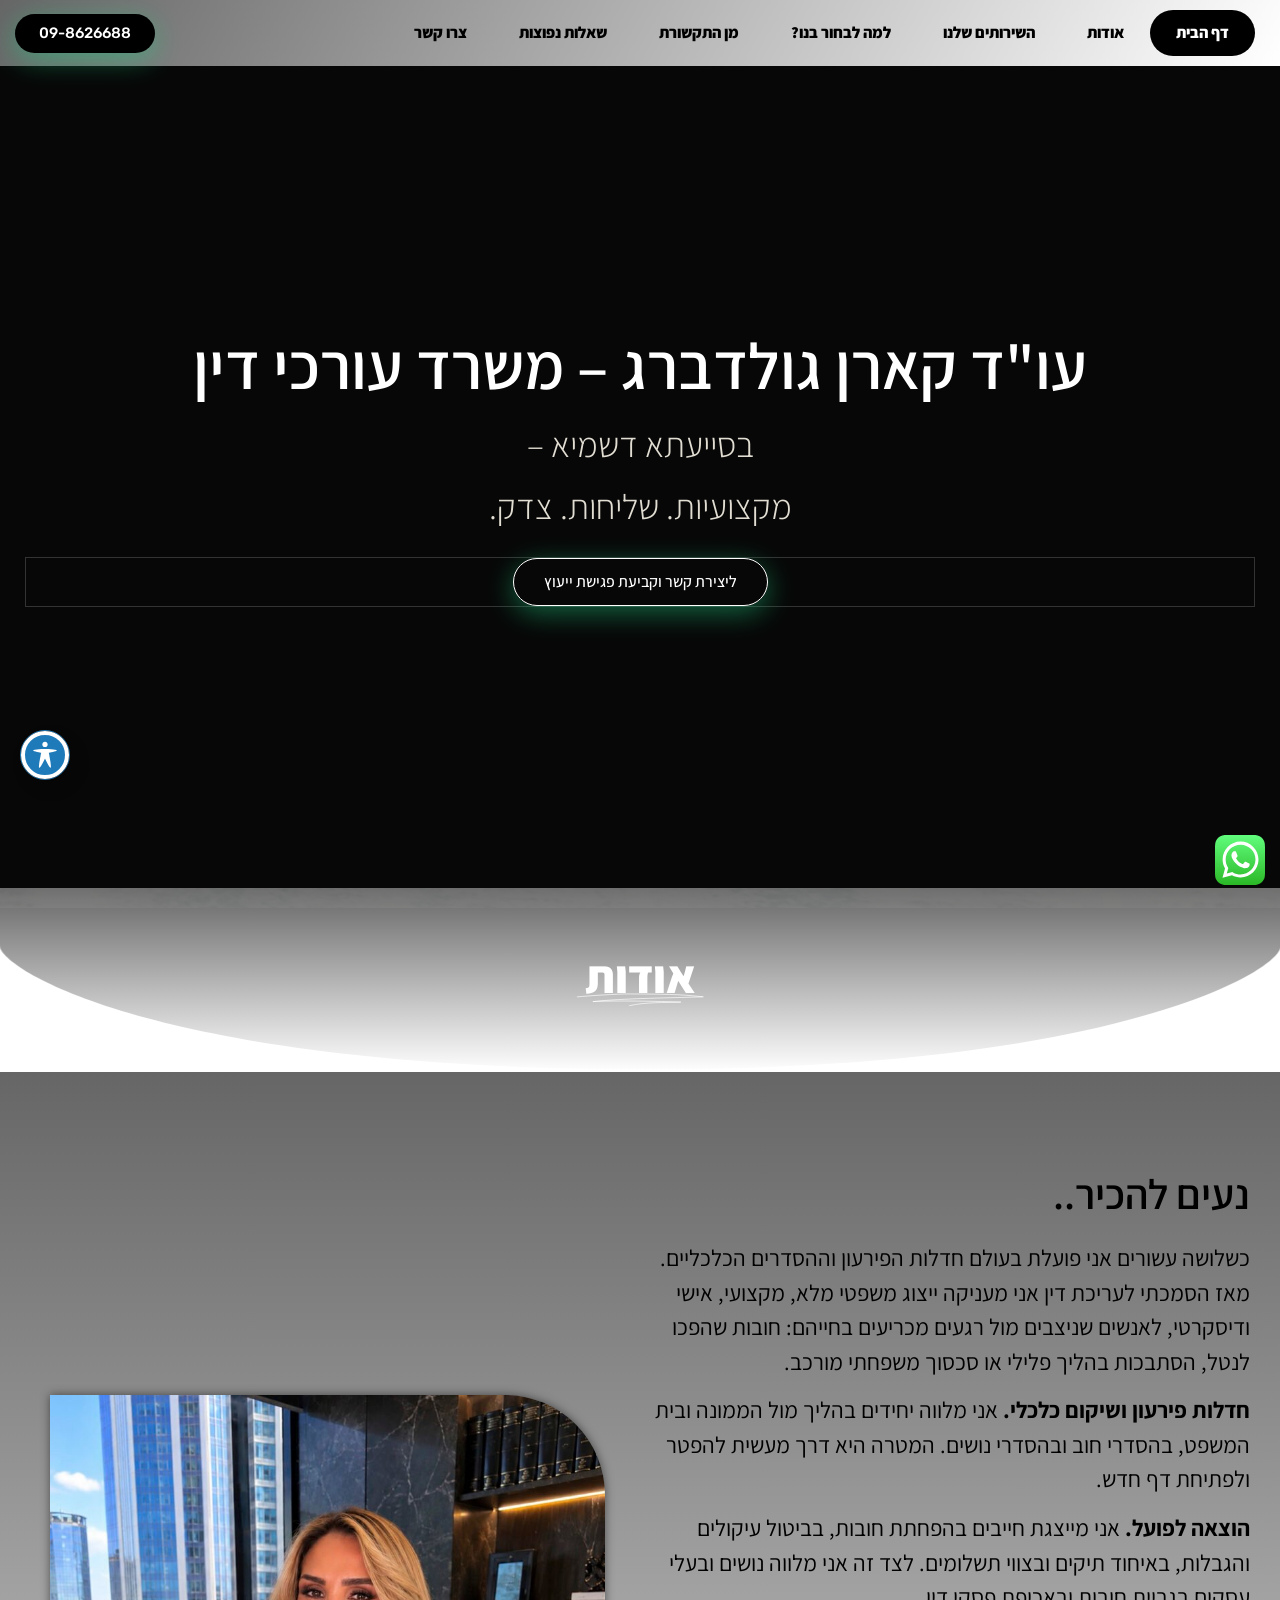
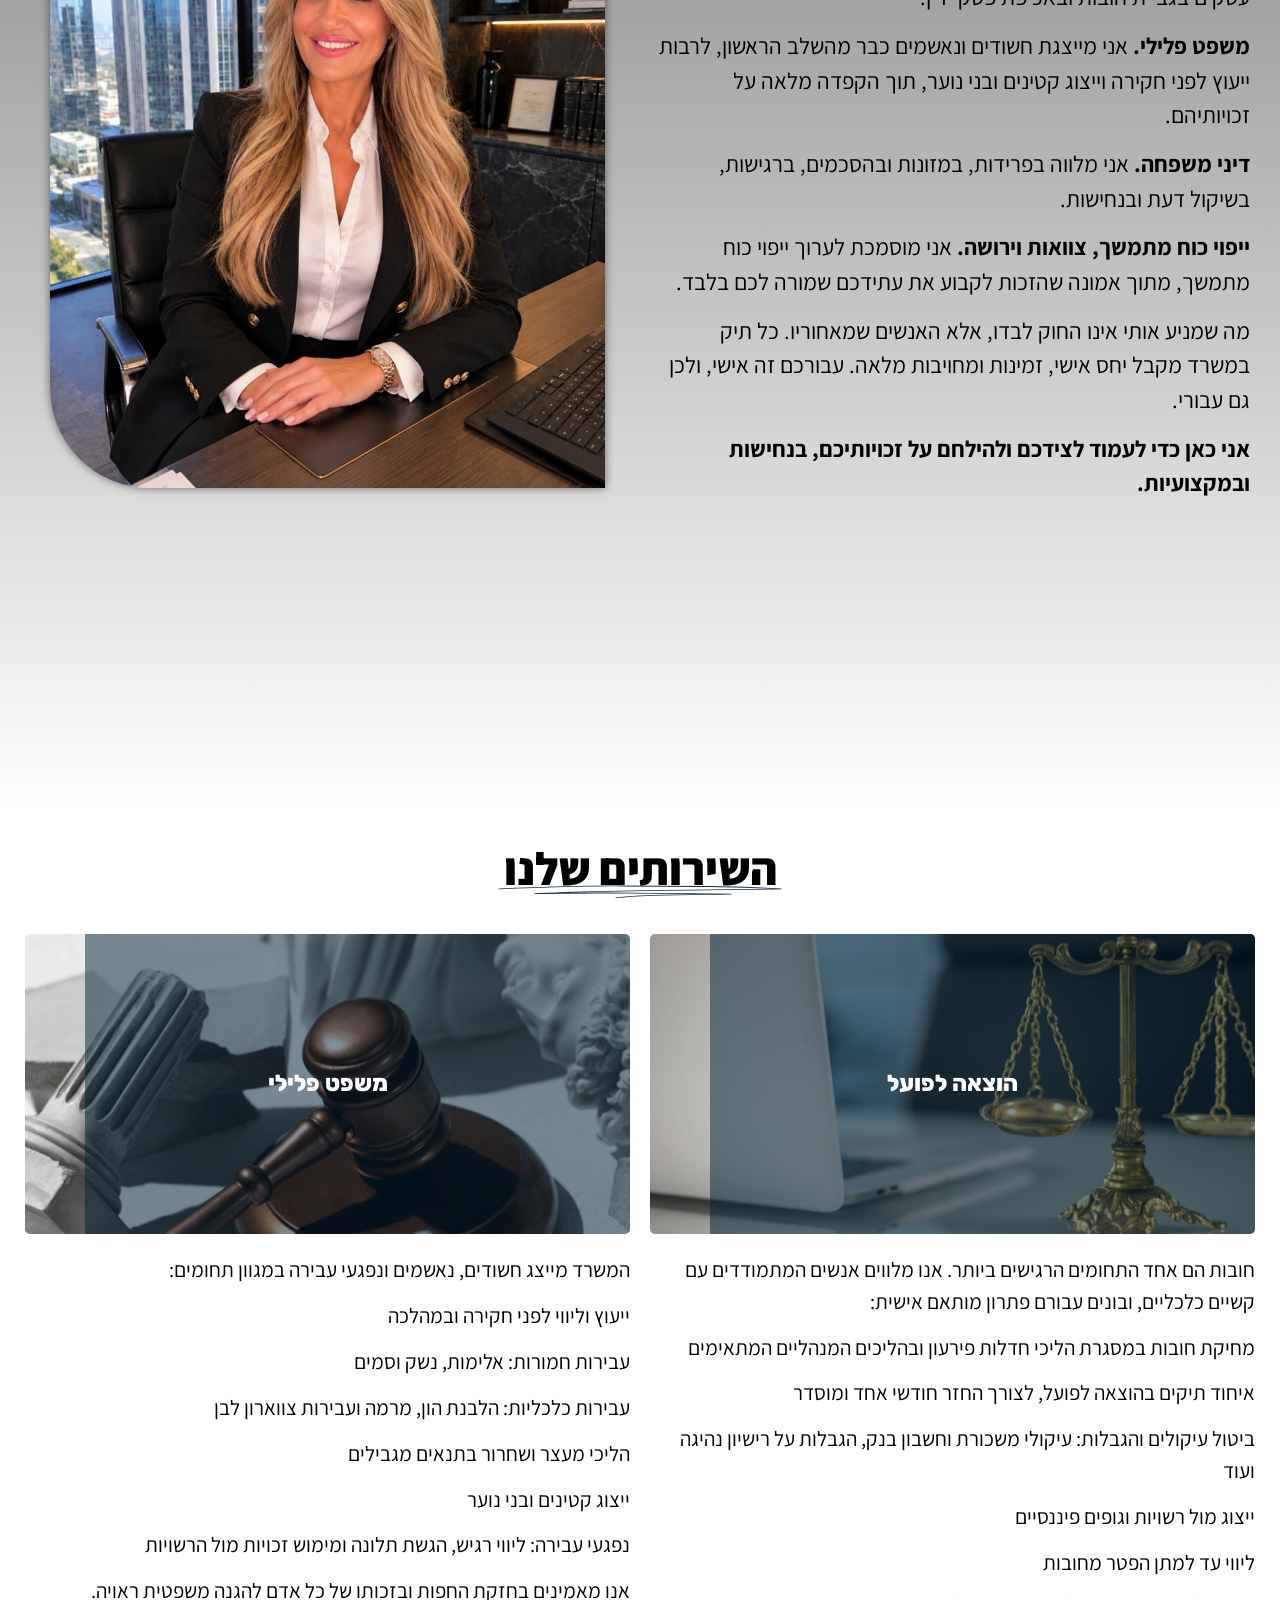
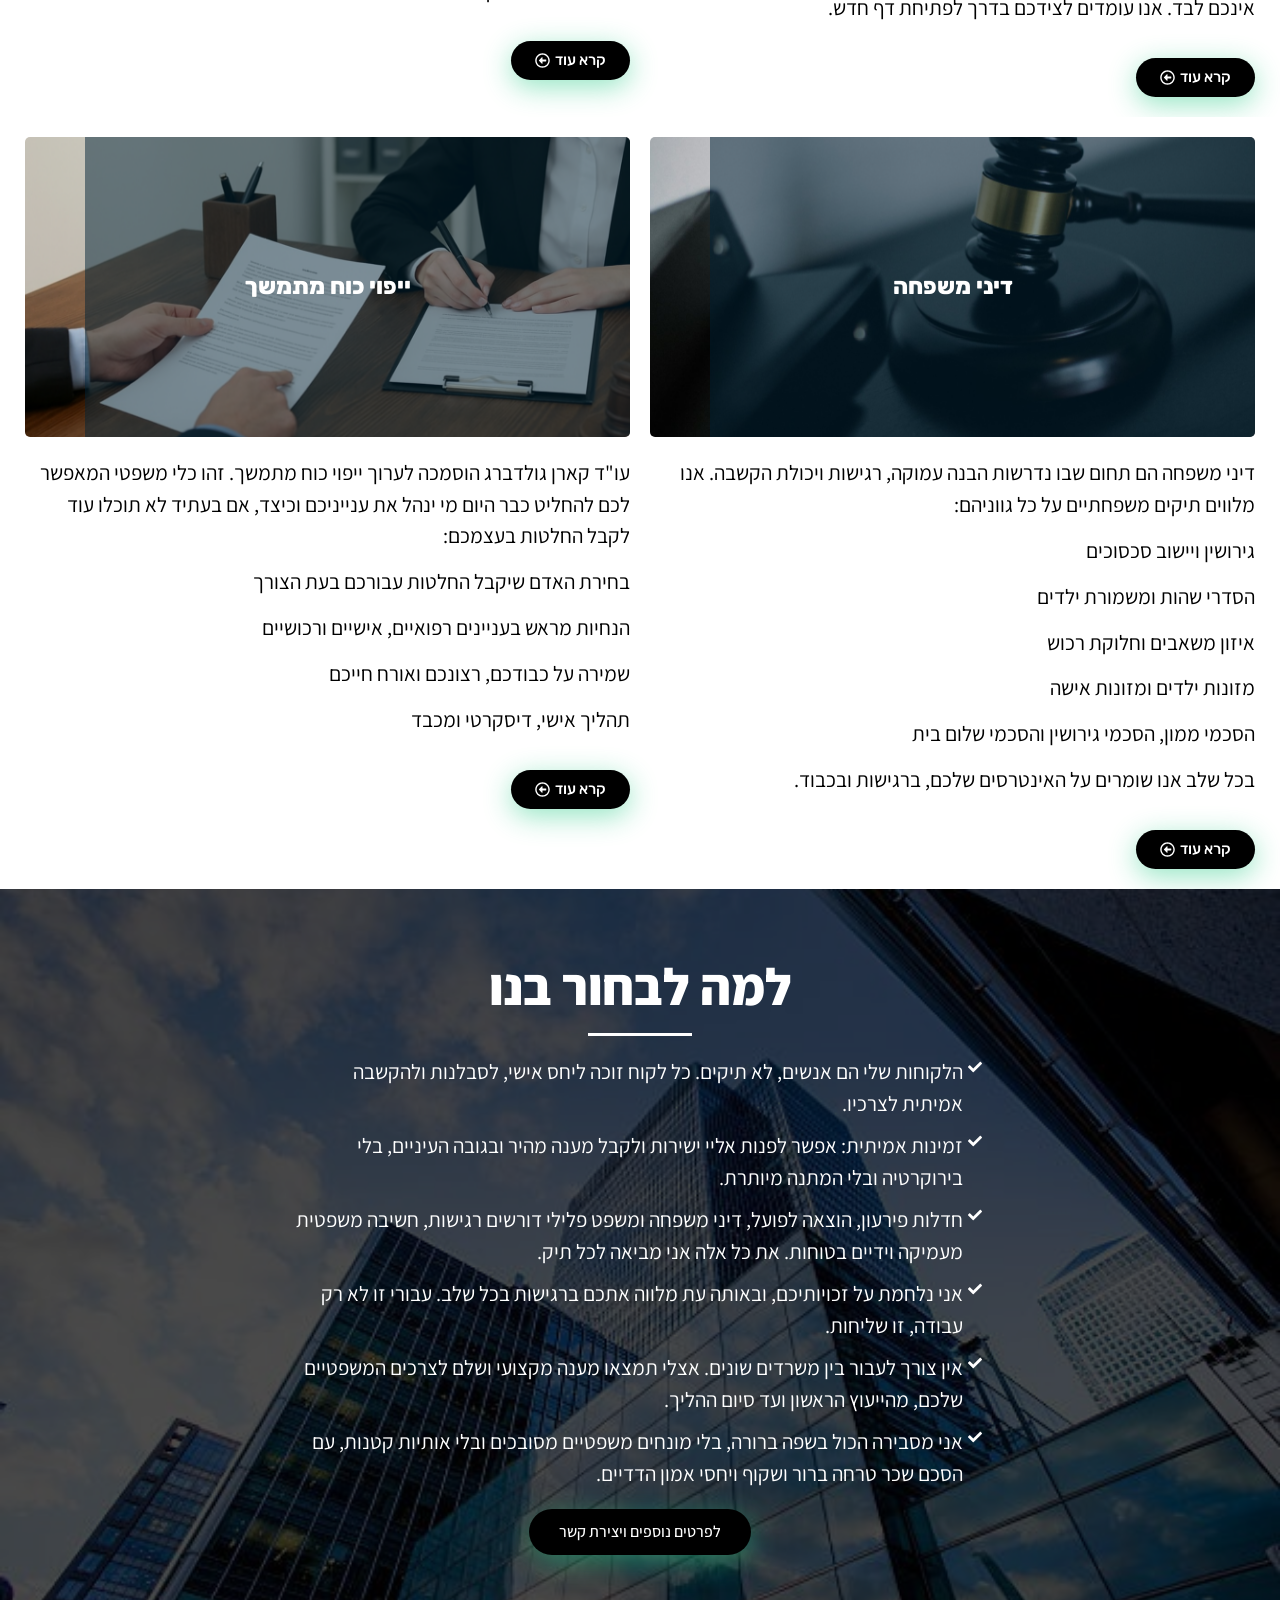
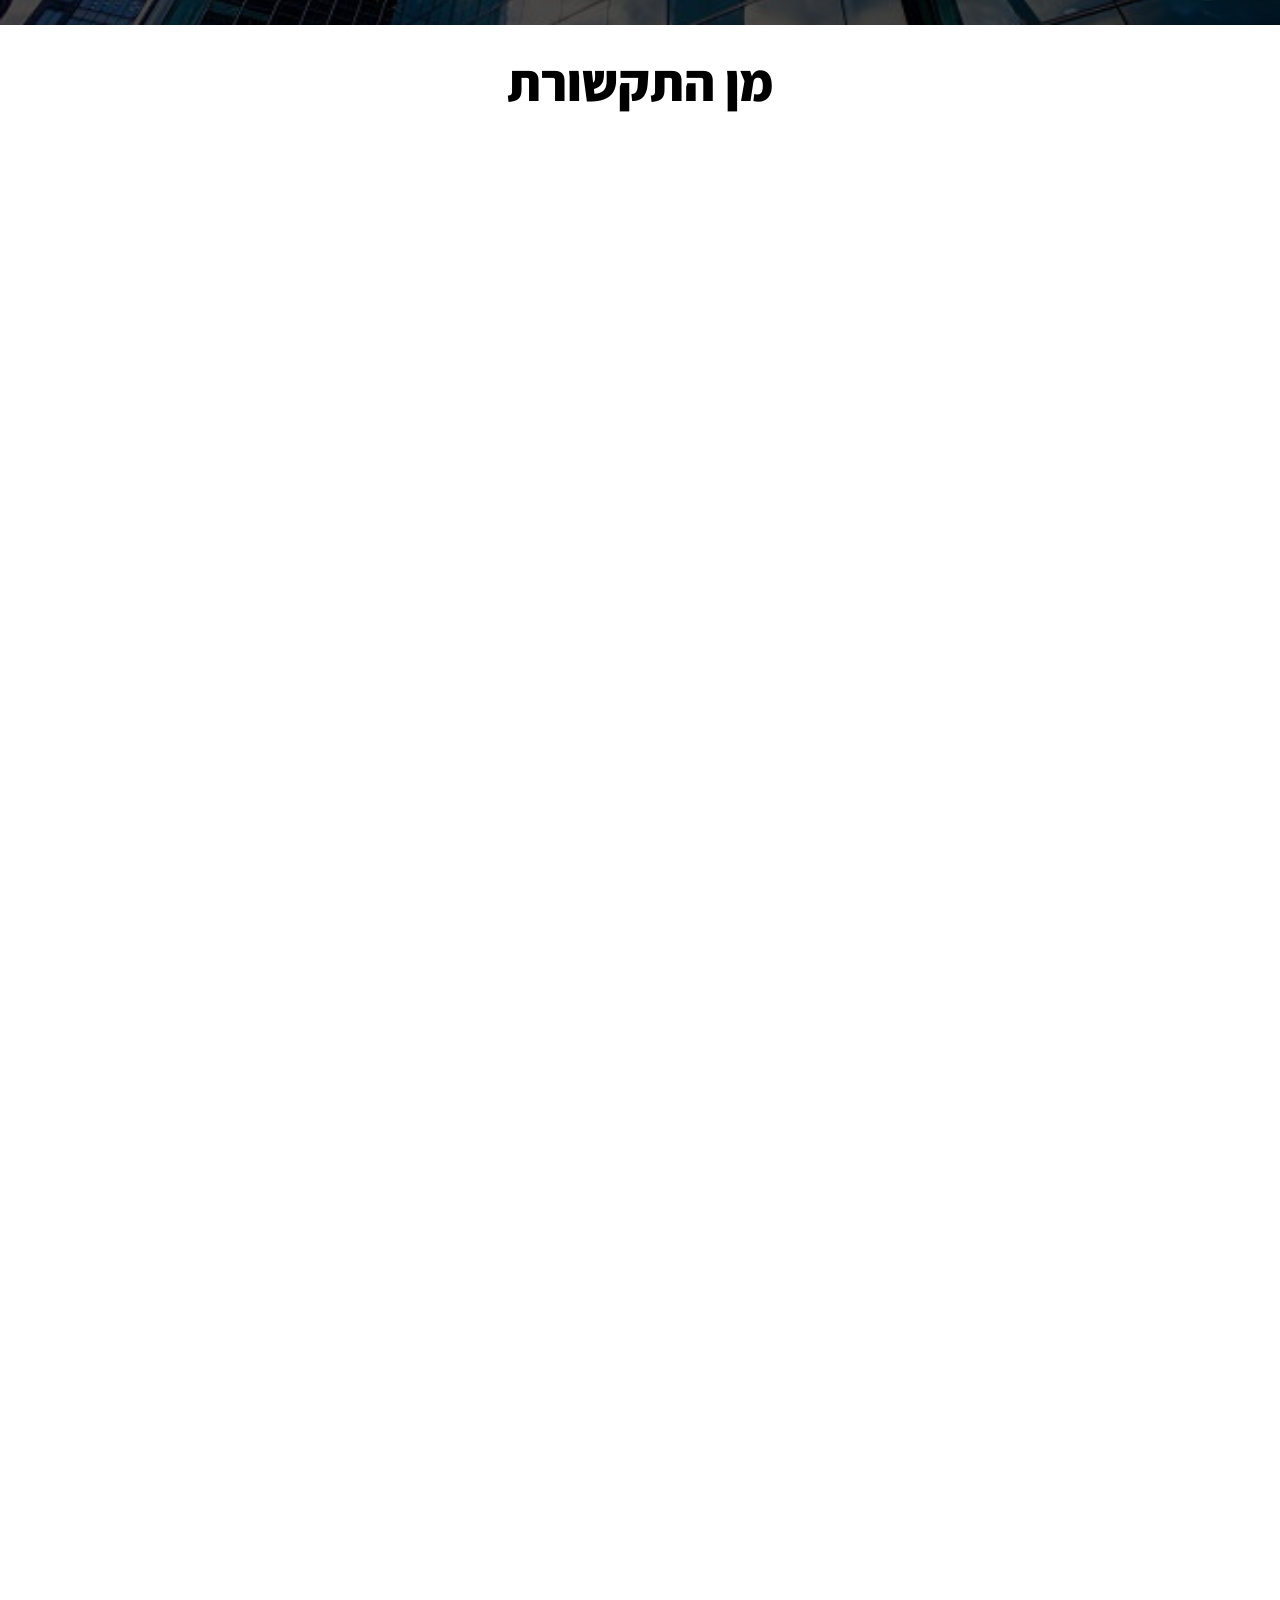
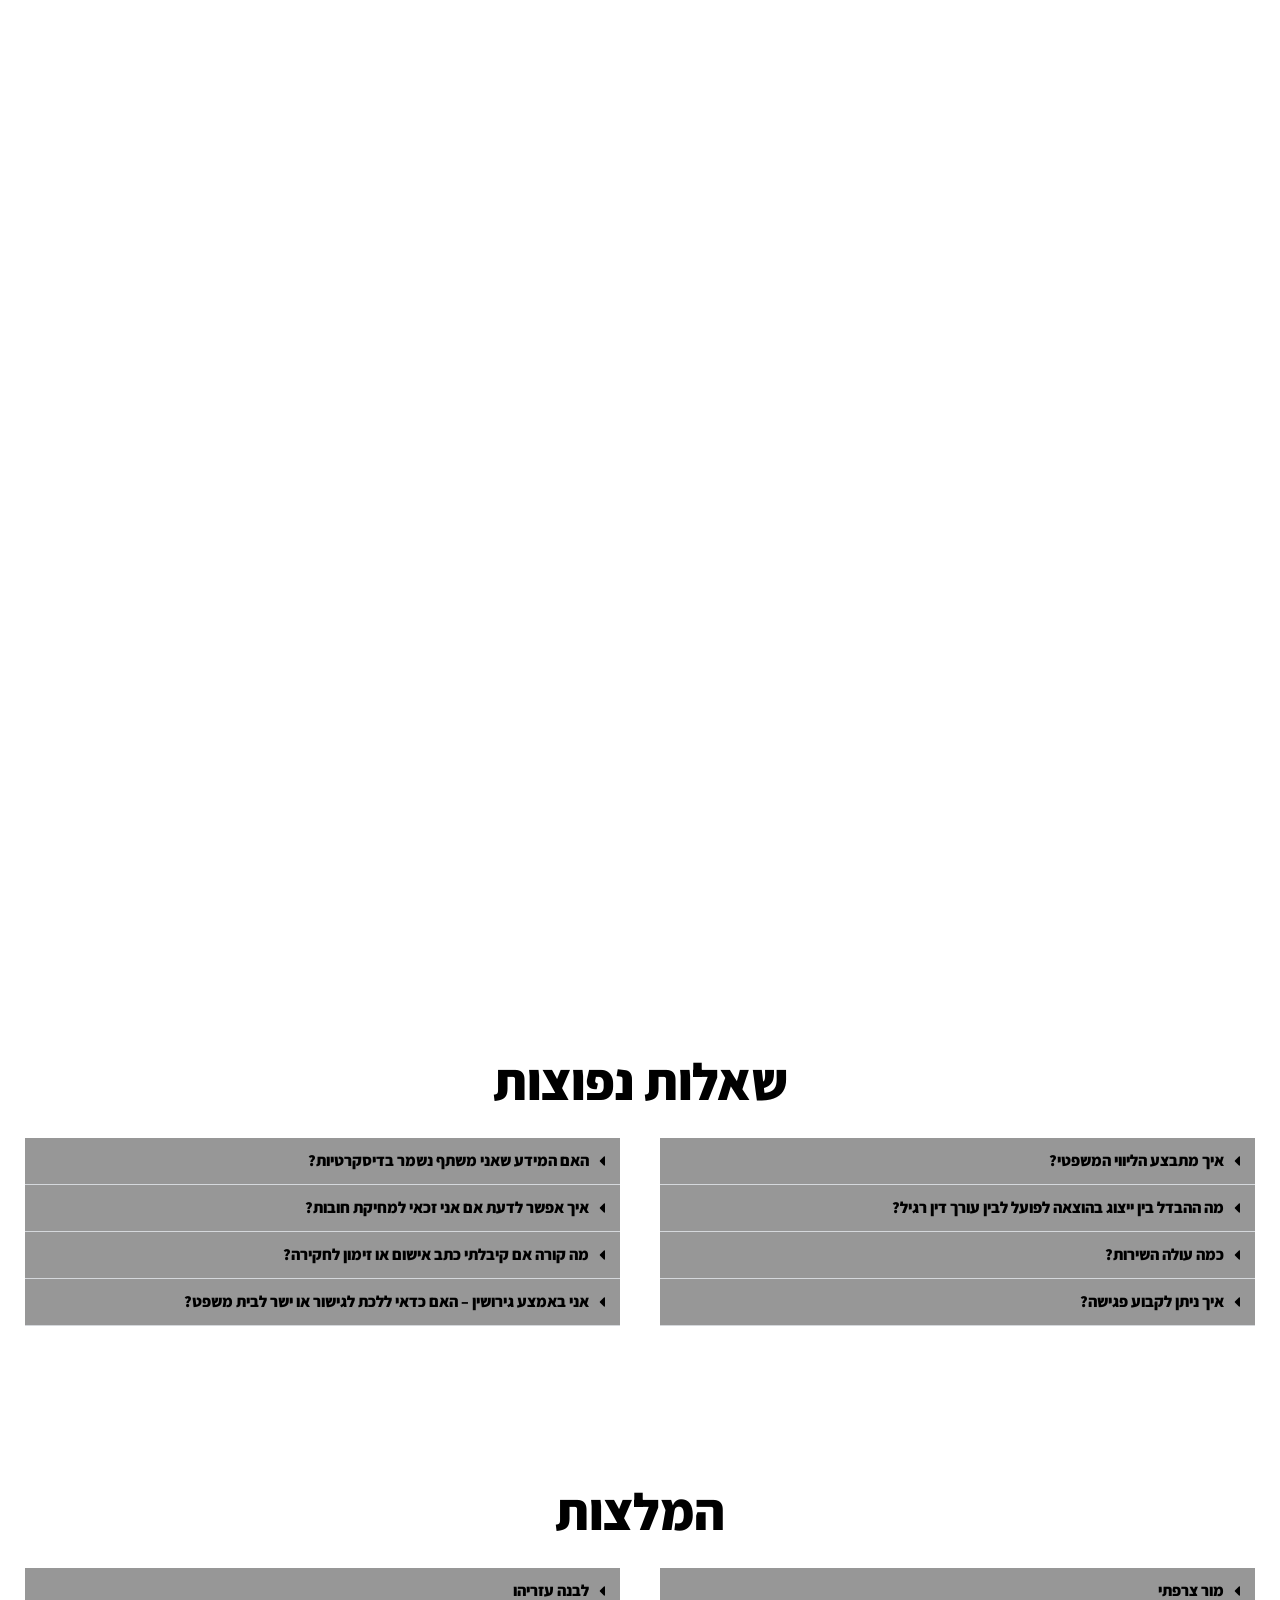
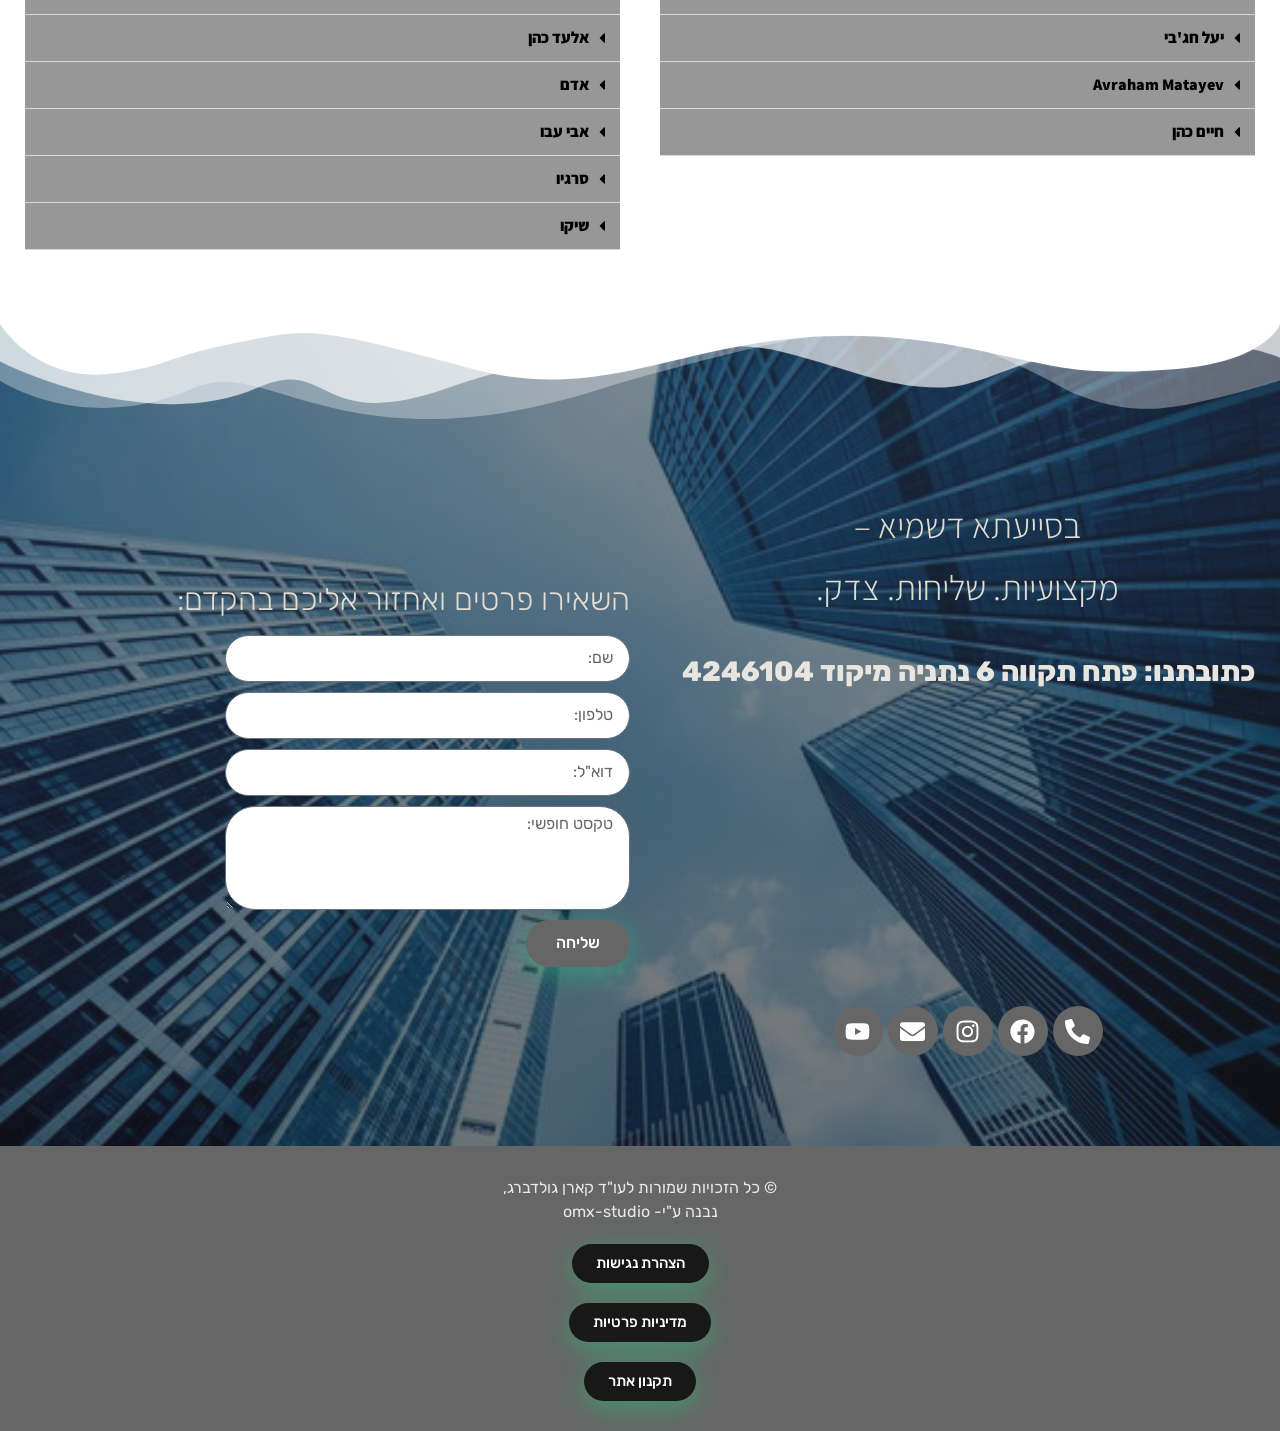
==== index.html @ 6b2e3ccd "דף הבית: שמירת מרווח השורות המקורי של הכותרות אחרי החלפת H1/H2 Co-Authored-By: Claude Opus 5.5 <nore" ====
<!DOCTYPE html>
<html dir="rtl" lang="he-IL">
<head>
	<meta charset="UTF-8">
		<meta name='robots' content='index, follow, max-image-preview:large, max-snippet:-1, max-video-preview:-1' />

	<!-- This site is optimized with the Yoast SEO plugin v27.4 - https://yoast.com/product/yoast-seo-wordpress/ -->
	<title>קארן גולדברג, עו״ד | חדלות פירעון והוצאה לפועל</title>
	<meta name="description" content="משרד עורכי הדין קארן גולדברג מעניק ייצוג משפטי בתחומי חדלות פירעון, הסדרי נושים, הוצאה לפועל, הפחתת ריביות וחובות, דיני משפחה, משפט פלילי וירושה." />
	<link rel="canonical" href="https://karen-goldberg-law.com/" />
	<meta property="og:locale" content="he_IL" />
	<meta property="og:type" content="website" />
	<meta property="og:title" content="קארן גולדברג, עו״ד | חדלות פירעון והוצאה לפועל" />
	<meta property="og:description" content="משרד עורכי הדין קארן גולדברג מעניק ייצוג משפטי בתחומי חדלות פירעון, הסדרי נושים, הוצאה לפועל, הפחתת ריביות וחובות, דיני משפחה, משפט פלילי וירושה." />
	<meta property="og:url" content="https://karen-goldberg-law.com/" />
	<meta property="og:site_name" content="קארן גולדברג, עו״ד | משרד עורכי דין" />
	<meta property="article:modified_time" content="2026-10-24T15:32:38+00:00" />
	<meta property="og:image" content="wp-content/uploads/2026/03/WhatsApp-Image-2026-03-16-at-19.17.07.jpeg" />
	<meta property="og:image:width" content="928" />
	<meta property="og:image:height" content="1132" />
	<meta property="og:image:type" content="image/jpeg" />
	<meta name="twitter:card" content="summary_large_image" />
	<script type="application/ld+json" class="yoast-schema-graph">{"@context":"https://schema.org","@graph":[{"@type":"WebPage","@id":"https://karen-goldberg-law.com/","url":"https://karen-goldberg-law.com/","name":"קארן גולדברג, עו״ד | חדלות פירעון והוצאה לפועל","isPartOf":{"@id":"https://karen-goldberg-law.com/#website"},"about":{"@id":"https://karen-goldberg-law.com/#organization"},"primaryImageOfPage":{"@id":"https://karen-goldberg-law.com/#primaryimage"},"image":{"@id":"https://karen-goldberg-law.com/#primaryimage"},"thumbnailUrl":"wp-content/uploads/2026/10/Karen_Goldberg_Website_Portrait_edited-820x1024.jpg","datePublished":"2025-05-07T16:22:24+00:00","dateModified":"2026-10-24T15:32:38+00:00","description":"משרד עורכי הדין קארן גולדברג מעניק ייצוג משפטי בתחומי חדלות פירעון, הסדרי נושים, הוצאה לפועל, הפחתת ריביות וחובות, דיני משפחה, משפט פלילי וירושה.","breadcrumb":{"@id":"https://karen-goldberg-law.com/#breadcrumb"},"inLanguage":"he-IL","potentialAction":[{"@type":"ReadAction","target":["https://karen-goldberg-law.com/"]}]},{"@type":"ImageObject","inLanguage":"he-IL","@id":"https://karen-goldberg-law.com/#primaryimage","url":"wp-content/uploads/2026/10/Karen_Goldberg_Website_Portrait_edited.jpg","contentUrl":"wp-content/uploads/2026/10/Karen_Goldberg_Website_Portrait_edited.jpg","width":1086,"height":1357},{"@type":"BreadcrumbList","@id":"https://karen-goldberg-law.com/#breadcrumb","itemListElement":[{"@type":"ListItem","position":1,"name":"דף הבית","item":"https://karen-goldberg-law.com/"}]},{"@type":"WebSite","@id":"https://karen-goldberg-law.com/#website","url":"https://karen-goldberg-law.com/","name":"קארן גולדברג, עו״ד | משרד עורכי דין","description":"","publisher":{"@id":"https://karen-goldberg-law.com/#organization"},"potentialAction":[{"@type":"SearchAction","target":{"@type":"EntryPoint","urlTemplate":"?s={search_term_string}"},"query-input":{"@type":"PropertyValueSpecification","valueRequired":true,"valueName":"search_term_string"}}],"inLanguage":"he-IL","alternateName":"קארן גולדברג, עו״ד"},{"@type":"Organization","@id":"https://karen-goldberg-law.com/#organization","name":"קארן גולדברג, עו״ד | משרד עורכי דין","url":"https://karen-goldberg-law.com/","logo":{"@type":"ImageObject","inLanguage":"he-IL","@id":"https://karen-goldberg-law.com/#/schema/logo/image/","url":"wp-content/uploads/2025/05/WhatsApp-Image-2025-05-07-at-06.39.30-1-scaled.jpeg","contentUrl":"wp-content/uploads/2025/05/WhatsApp-Image-2025-05-07-at-06.39.30-1-scaled.jpeg","width":1707,"height":2560,"caption":"עו\"ד קארן גולדברג משרד עורכי דין"},"image":{"@id":"https://karen-goldberg-law.com/#/schema/logo/image/"},"alternateName":"קארן גולדברג, עו״ד"}]}</script>
	<meta name="google-site-verification" content="dVH-jObUm2L2gvbWq2qMzfZdq7NO49gzv1s8KshoGuA" />
	<!-- / Yoast SEO plugin. -->


<script type='application/javascript'  id='pys-version-script'>console.log('PixelYourSite Free version 11.2.0.4');</script>
<link rel='dns-prefetch' href='//fonts.googleapis.com' />





<style id='wp-img-auto-sizes-contain-inline-css'>
img:is([sizes=auto i],[sizes^="auto," i]){contain-intrinsic-size:3000px 1500px}
/*# sourceURL=wp-img-auto-sizes-contain-inline-css */
</style>
<link rel='stylesheet' id='ht_ctc_main_css-css' href='wp-content/plugins/click-to-chat-for-whatsapp/new/inc/assets/css/main.css?ver=4.40' media='all' />

<style id='global-styles-inline-css'>
:root{--wp--preset--aspect-ratio--square: 1;--wp--preset--aspect-ratio--4-3: 4/3;--wp--preset--aspect-ratio--3-4: 3/4;--wp--preset--aspect-ratio--3-2: 3/2;--wp--preset--aspect-ratio--2-3: 2/3;--wp--preset--aspect-ratio--16-9: 16/9;--wp--preset--aspect-ratio--9-16: 9/16;--wp--preset--color--black: #000000;--wp--preset--color--cyan-bluish-gray: #abb8c3;--wp--preset--color--white: #ffffff;--wp--preset--color--pale-pink: #f78da7;--wp--preset--color--vivid-red: #cf2e2e;--wp--preset--color--luminous-vivid-orange: #ff6900;--wp--preset--color--luminous-vivid-amber: #fcb900;--wp--preset--color--light-green-cyan: #7bdcb5;--wp--preset--color--vivid-green-cyan: #00d084;--wp--preset--color--pale-cyan-blue: #8ed1fc;--wp--preset--color--vivid-cyan-blue: #0693e3;--wp--preset--color--vivid-purple: #9b51e0;--wp--preset--gradient--vivid-cyan-blue-to-vivid-purple: linear-gradient(135deg,rgb(6,147,227) 0%,rgb(155,81,224) 100%);--wp--preset--gradient--light-green-cyan-to-vivid-green-cyan: linear-gradient(135deg,rgb(122,220,180) 0%,rgb(0,208,130) 100%);--wp--preset--gradient--luminous-vivid-amber-to-luminous-vivid-orange: linear-gradient(135deg,rgb(252,185,0) 0%,rgb(255,105,0) 100%);--wp--preset--gradient--luminous-vivid-orange-to-vivid-red: linear-gradient(135deg,rgb(255,105,0) 0%,rgb(207,46,46) 100%);--wp--preset--gradient--very-light-gray-to-cyan-bluish-gray: linear-gradient(135deg,rgb(238,238,238) 0%,rgb(169,184,195) 100%);--wp--preset--gradient--cool-to-warm-spectrum: linear-gradient(135deg,rgb(74,234,220) 0%,rgb(151,120,209) 20%,rgb(207,42,186) 40%,rgb(238,44,130) 60%,rgb(251,105,98) 80%,rgb(254,248,76) 100%);--wp--preset--gradient--blush-light-purple: linear-gradient(135deg,rgb(255,206,236) 0%,rgb(152,150,240) 100%);--wp--preset--gradient--blush-bordeaux: linear-gradient(135deg,rgb(254,205,165) 0%,rgb(254,45,45) 50%,rgb(107,0,62) 100%);--wp--preset--gradient--luminous-dusk: linear-gradient(135deg,rgb(255,203,112) 0%,rgb(199,81,192) 50%,rgb(65,88,208) 100%);--wp--preset--gradient--pale-ocean: linear-gradient(135deg,rgb(255,245,203) 0%,rgb(182,227,212) 50%,rgb(51,167,181) 100%);--wp--preset--gradient--electric-grass: linear-gradient(135deg,rgb(202,248,128) 0%,rgb(113,206,126) 100%);--wp--preset--gradient--midnight: linear-gradient(135deg,rgb(2,3,129) 0%,rgb(40,116,252) 100%);--wp--preset--font-size--small: 13px;--wp--preset--font-size--medium: 20px;--wp--preset--font-size--large: 36px;--wp--preset--font-size--x-large: 42px;--wp--preset--spacing--20: 0.44rem;--wp--preset--spacing--30: 0.67rem;--wp--preset--spacing--40: 1rem;--wp--preset--spacing--50: 1.5rem;--wp--preset--spacing--60: 2.25rem;--wp--preset--spacing--70: 3.38rem;--wp--preset--spacing--80: 5.06rem;--wp--preset--shadow--natural: 6px 6px 9px rgba(0, 0, 0, 0.2);--wp--preset--shadow--deep: 12px 12px 50px rgba(0, 0, 0, 0.4);--wp--preset--shadow--sharp: 6px 6px 0px rgba(0, 0, 0, 0.2);--wp--preset--shadow--outlined: 6px 6px 0px -3px rgb(255, 255, 255), 6px 6px rgb(0, 0, 0);--wp--preset--shadow--crisp: 6px 6px 0px rgb(0, 0, 0);}:root { --wp--style--global--content-size: 800px;--wp--style--global--wide-size: 1200px; }:where(body) { margin: 0; }.wp-site-blocks > .alignleft { float: left; margin-right: 2em; }.wp-site-blocks > .alignright { float: right; margin-left: 2em; }.wp-site-blocks > .aligncenter { justify-content: center; margin-left: auto; margin-right: auto; }:where(.wp-site-blocks) > * { margin-block-start: 24px; margin-block-end: 0; }:where(.wp-site-blocks) > :first-child { margin-block-start: 0; }:where(.wp-site-blocks) > :last-child { margin-block-end: 0; }:root { --wp--style--block-gap: 24px; }:root :where(.is-layout-flow) > :first-child{margin-block-start: 0;}:root :where(.is-layout-flow) > :last-child{margin-block-end: 0;}:root :where(.is-layout-flow) > *{margin-block-start: 24px;margin-block-end: 0;}:root :where(.is-layout-constrained) > :first-child{margin-block-start: 0;}:root :where(.is-layout-constrained) > :last-child{margin-block-end: 0;}:root :where(.is-layout-constrained) > *{margin-block-start: 24px;margin-block-end: 0;}:root :where(.is-layout-flex){gap: 24px;}:root :where(.is-layout-grid){gap: 24px;}.is-layout-flow > .alignleft{float: left;margin-inline-start: 0;margin-inline-end: 2em;}.is-layout-flow > .alignright{float: right;margin-inline-start: 2em;margin-inline-end: 0;}.is-layout-flow > .aligncenter{margin-left: auto !important;margin-right: auto !important;}.is-layout-constrained > .alignleft{float: left;margin-inline-start: 0;margin-inline-end: 2em;}.is-layout-constrained > .alignright{float: right;margin-inline-start: 2em;margin-inline-end: 0;}.is-layout-constrained > .aligncenter{margin-left: auto !important;margin-right: auto !important;}.is-layout-constrained > :where(:not(.alignleft):not(.alignright):not(.alignfull)){max-width: var(--wp--style--global--content-size);margin-left: auto !important;margin-right: auto !important;}.is-layout-constrained > .alignwide{max-width: var(--wp--style--global--wide-size);}body .is-layout-flex{display: flex;}.is-layout-flex{flex-wrap: wrap;align-items: center;}.is-layout-flex > :is(*, div){margin: 0;}body .is-layout-grid{display: grid;}.is-layout-grid > :is(*, div){margin: 0;}body{padding-top: 0px;padding-right: 0px;padding-bottom: 0px;padding-left: 0px;}a:where(:not(.wp-element-button)){text-decoration: underline;}:root :where(.wp-element-button, .wp-block-button__link){background-color: #32373c;border-width: 0;color: #fff;font-family: inherit;font-size: inherit;font-style: inherit;font-weight: inherit;letter-spacing: inherit;line-height: inherit;padding-top: calc(0.667em + 2px);padding-right: calc(1.333em + 2px);padding-bottom: calc(0.667em + 2px);padding-left: calc(1.333em + 2px);text-decoration: none;text-transform: inherit;}.has-black-color{color: var(--wp--preset--color--black) !important;}.has-cyan-bluish-gray-color{color: var(--wp--preset--color--cyan-bluish-gray) !important;}.has-white-color{color: var(--wp--preset--color--white) !important;}.has-pale-pink-color{color: var(--wp--preset--color--pale-pink) !important;}.has-vivid-red-color{color: var(--wp--preset--color--vivid-red) !important;}.has-luminous-vivid-orange-color{color: var(--wp--preset--color--luminous-vivid-orange) !important;}.has-luminous-vivid-amber-color{color: var(--wp--preset--color--luminous-vivid-amber) !important;}.has-light-green-cyan-color{color: var(--wp--preset--color--light-green-cyan) !important;}.has-vivid-green-cyan-color{color: var(--wp--preset--color--vivid-green-cyan) !important;}.has-pale-cyan-blue-color{color: var(--wp--preset--color--pale-cyan-blue) !important;}.has-vivid-cyan-blue-color{color: var(--wp--preset--color--vivid-cyan-blue) !important;}.has-vivid-purple-color{color: var(--wp--preset--color--vivid-purple) !important;}.has-black-background-color{background-color: var(--wp--preset--color--black) !important;}.has-cyan-bluish-gray-background-color{background-color: var(--wp--preset--color--cyan-bluish-gray) !important;}.has-white-background-color{background-color: var(--wp--preset--color--white) !important;}.has-pale-pink-background-color{background-color: var(--wp--preset--color--pale-pink) !important;}.has-vivid-red-background-color{background-color: var(--wp--preset--color--vivid-red) !important;}.has-luminous-vivid-orange-background-color{background-color: var(--wp--preset--color--luminous-vivid-orange) !important;}.has-luminous-vivid-amber-background-color{background-color: var(--wp--preset--color--luminous-vivid-amber) !important;}.has-light-green-cyan-background-color{background-color: var(--wp--preset--color--light-green-cyan) !important;}.has-vivid-green-cyan-background-color{background-color: var(--wp--preset--color--vivid-green-cyan) !important;}.has-pale-cyan-blue-background-color{background-color: var(--wp--preset--color--pale-cyan-blue) !important;}.has-vivid-cyan-blue-background-color{background-color: var(--wp--preset--color--vivid-cyan-blue) !important;}.has-vivid-purple-background-color{background-color: var(--wp--preset--color--vivid-purple) !important;}.has-black-border-color{border-color: var(--wp--preset--color--black) !important;}.has-cyan-bluish-gray-border-color{border-color: var(--wp--preset--color--cyan-bluish-gray) !important;}.has-white-border-color{border-color: var(--wp--preset--color--white) !important;}.has-pale-pink-border-color{border-color: var(--wp--preset--color--pale-pink) !important;}.has-vivid-red-border-color{border-color: var(--wp--preset--color--vivid-red) !important;}.has-luminous-vivid-orange-border-color{border-color: var(--wp--preset--color--luminous-vivid-orange) !important;}.has-luminous-vivid-amber-border-color{border-color: var(--wp--preset--color--luminous-vivid-amber) !important;}.has-light-green-cyan-border-color{border-color: var(--wp--preset--color--light-green-cyan) !important;}.has-vivid-green-cyan-border-color{border-color: var(--wp--preset--color--vivid-green-cyan) !important;}.has-pale-cyan-blue-border-color{border-color: var(--wp--preset--color--pale-cyan-blue) !important;}.has-vivid-cyan-blue-border-color{border-color: var(--wp--preset--color--vivid-cyan-blue) !important;}.has-vivid-purple-border-color{border-color: var(--wp--preset--color--vivid-purple) !important;}.has-vivid-cyan-blue-to-vivid-purple-gradient-background{background: var(--wp--preset--gradient--vivid-cyan-blue-to-vivid-purple) !important;}.has-light-green-cyan-to-vivid-green-cyan-gradient-background{background: var(--wp--preset--gradient--light-green-cyan-to-vivid-green-cyan) !important;}.has-luminous-vivid-amber-to-luminous-vivid-orange-gradient-background{background: var(--wp--preset--gradient--luminous-vivid-amber-to-luminous-vivid-orange) !important;}.has-luminous-vivid-orange-to-vivid-red-gradient-background{background: var(--wp--preset--gradient--luminous-vivid-orange-to-vivid-red) !important;}.has-very-light-gray-to-cyan-bluish-gray-gradient-background{background: var(--wp--preset--gradient--very-light-gray-to-cyan-bluish-gray) !important;}.has-cool-to-warm-spectrum-gradient-background{background: var(--wp--preset--gradient--cool-to-warm-spectrum) !important;}.has-blush-light-purple-gradient-background{background: var(--wp--preset--gradient--blush-light-purple) !important;}.has-blush-bordeaux-gradient-background{background: var(--wp--preset--gradient--blush-bordeaux) !important;}.has-luminous-dusk-gradient-background{background: var(--wp--preset--gradient--luminous-dusk) !important;}.has-pale-ocean-gradient-background{background: var(--wp--preset--gradient--pale-ocean) !important;}.has-electric-grass-gradient-background{background: var(--wp--preset--gradient--electric-grass) !important;}.has-midnight-gradient-background{background: var(--wp--preset--gradient--midnight) !important;}.has-small-font-size{font-size: var(--wp--preset--font-size--small) !important;}.has-medium-font-size{font-size: var(--wp--preset--font-size--medium) !important;}.has-large-font-size{font-size: var(--wp--preset--font-size--large) !important;}.has-x-large-font-size{font-size: var(--wp--preset--font-size--x-large) !important;}
:root :where(.wp-block-pullquote){font-size: 1.5em;line-height: 1.6;}
/*# sourceURL=global-styles-inline-css */
</style>
<link rel='stylesheet' id='acwp-main-css-css' href='wp-content/plugins/accessible-poetry/assets/css/main.css?ver=6.9.12' media='all' />
<link rel='stylesheet' id='acwp-mdi-css' href='https://fonts.googleapis.com/icon?family=Material+Icons&#038;ver=6.9.12' media='all' />
<link rel='stylesheet' id='hello-elementor-css' href='wp-content/themes/hello-elementor/style.min.css?ver=3.4.0' media='all' />
<link rel='stylesheet' id='hello-elementor-theme-style-css' href='wp-content/themes/hello-elementor/theme.min.css?ver=3.4.0' media='all' />
<link rel='stylesheet' id='hello-elementor-header-footer-css' href='wp-content/themes/hello-elementor/header-footer.min.css?ver=3.4.0' media='all' />
<link rel='stylesheet' id='elementor-frontend-css' href='wp-content/plugins/elementor/assets/css/frontend.min.css?ver=4.1.4' media='all' />
<link rel='stylesheet' id='elementor-post-2734-css' href='wp-content/uploads/elementor/css/post-2734.css?ver=1795108903' media='all' />
<link rel='stylesheet' id='widget-nav-menu-css' href='wp-content/plugins/elementor-pro/assets/css/widget-nav-menu-rtl.min.css?ver=3.35.1' media='all' />
<link rel='stylesheet' id='e-sticky-css' href='wp-content/plugins/elementor-pro/assets/css/modules/sticky.min.css?ver=3.35.1' media='all' />
<link rel='stylesheet' id='widget-heading-css' href='wp-content/plugins/elementor/assets/css/widget-heading-rtl.min.css?ver=4.1.4' media='all' />
<link rel='stylesheet' id='widget-animated-headline-css' href='wp-content/plugins/elementor-pro/assets/css/widget-animated-headline-rtl.min.css?ver=3.35.1' media='all' />
<link rel='stylesheet' id='e-shapes-css' href='wp-content/plugins/elementor/assets/css/conditionals/shapes.min.css?ver=4.1.4' media='all' />
<link rel='stylesheet' id='widget-menu-anchor-css' href='wp-content/plugins/elementor/assets/css/widget-menu-anchor-rtl.min.css?ver=4.1.4' media='all' />
<link rel='stylesheet' id='widget-image-css' href='wp-content/plugins/elementor/assets/css/widget-image-rtl.min.css?ver=4.1.4' media='all' />
<link rel='stylesheet' id='widget-call-to-action-css' href='wp-content/plugins/elementor-pro/assets/css/widget-call-to-action-rtl.min.css?ver=3.35.1' media='all' />
<link rel='stylesheet' id='e-transitions-css' href='wp-content/plugins/elementor-pro/assets/css/conditionals/transitions.min.css?ver=3.35.1' media='all' />
<link rel='stylesheet' id='widget-divider-css' href='wp-content/plugins/elementor/assets/css/widget-divider-rtl.min.css?ver=4.1.4' media='all' />
<link rel='stylesheet' id='widget-icon-list-css' href='wp-content/plugins/elementor/assets/css/widget-icon-list-rtl.min.css?ver=4.1.4' media='all' />
<link rel='stylesheet' id='widget-video-css' href='wp-content/plugins/elementor/assets/css/widget-video-rtl.min.css?ver=4.1.4' media='all' />
<link rel='stylesheet' id='widget-toggle-css' href='wp-content/plugins/elementor/assets/css/widget-toggle-rtl.min.css?ver=4.1.4' media='all' />
<link rel='stylesheet' id='widget-google_maps-css' href='wp-content/plugins/elementor/assets/css/widget-google_maps-rtl.min.css?ver=4.1.4' media='all' />
<link rel='stylesheet' id='widget-social-icons-css' href='wp-content/plugins/elementor/assets/css/widget-social-icons-rtl.min.css?ver=4.1.4' media='all' />
<link rel='stylesheet' id='e-apple-webkit-css' href='wp-content/plugins/elementor/assets/css/conditionals/apple-webkit.min.css?ver=4.1.4' media='all' />
<link rel='stylesheet' id='widget-form-css' href='wp-content/plugins/elementor-pro/assets/css/widget-form-rtl.min.css?ver=3.35.1' media='all' />
<link rel='stylesheet' id='elementor-post-2839-css' href='wp-content/uploads/elementor/css/post-2839.css?ver=1795109259' media='all' />
<link rel='stylesheet' id='elementor-gf-local-rubik-css' href='wp-content/uploads/elementor/google-fonts/css/rubik.css?ver=1753696909' media='all' />
<link rel='stylesheet' id='elementor-gf-local-assistant-css' href='wp-content/uploads/elementor/google-fonts/css/assistant.css?ver=1753696910' media='all' />
<script src="wp-includes/js/jquery/jquery.min.js?ver=3.7.1" id="jquery-core-js"></script>
<script src="wp-includes/js/jquery/jquery-migrate.min.js?ver=3.4.1" id="jquery-migrate-js"></script>




			<style>
				.e-con.e-parent:nth-of-type(n+4):not(.e-lazyloaded):not(.e-no-lazyload),
				.e-con.e-parent:nth-of-type(n+4):not(.e-lazyloaded):not(.e-no-lazyload) * {
					background-image: none !important;
				}
				@media screen and (max-height: 1024px) {
					.e-con.e-parent:nth-of-type(n+3):not(.e-lazyloaded):not(.e-no-lazyload),
					.e-con.e-parent:nth-of-type(n+3):not(.e-lazyloaded):not(.e-no-lazyload) * {
						background-image: none !important;
					}
				}
				@media screen and (max-height: 640px) {
					.e-con.e-parent:nth-of-type(n+2):not(.e-lazyloaded):not(.e-no-lazyload),
					.e-con.e-parent:nth-of-type(n+2):not(.e-lazyloaded):not(.e-no-lazyload) * {
						background-image: none !important;
					}
				}
			</style>
			<link rel="icon" href="wp-content/uploads/2025/05/WhatsApp-Image-2025-05-07-at-06.39.31-1-150x150.jpeg" sizes="32x32" />
<link rel="icon" href="wp-content/uploads/2025/05/WhatsApp-Image-2025-05-07-at-06.39.31-1-scaled.jpeg" sizes="192x192" />
<link rel="apple-touch-icon" href="wp-content/uploads/2025/05/WhatsApp-Image-2025-05-07-at-06.39.31-1-scaled.jpeg" />
<meta name="msapplication-TileImage" content="wp-content/uploads/2025/05/WhatsApp-Image-2025-05-07-at-06.39.31-1-scaled.jpeg" />
	<meta name="viewport" content="width=device-width, initial-scale=1.0, viewport-fit=cover" /></head>
<body class="rtl home wp-singular page-template page-template-elementor_canvas page page-id-2839 wp-custom-logo wp-embed-responsive wp-theme-hello-elementor acwp-readable-arial hello-elementor-default elementor-default elementor-template-canvas elementor-kit-2734 elementor-page elementor-page-2839">
			<div data-elementor-type="wp-page" data-elementor-id="2839" class="elementor elementor-2839" data-elementor-post-type="page">
						<section class="elementor-section elementor-top-section elementor-element elementor-element-652657ab elementor-section-content-middle elementor-section-boxed elementor-section-height-default elementor-section-height-default" data-id="652657ab" data-element_type="section" data-e-type="section" data-settings="{&quot;background_background&quot;:&quot;gradient&quot;,&quot;sticky&quot;:&quot;top&quot;,&quot;sticky_on&quot;:[&quot;desktop&quot;,&quot;tablet&quot;,&quot;mobile&quot;],&quot;sticky_offset&quot;:0,&quot;sticky_effects_offset&quot;:0,&quot;sticky_anchor_link_offset&quot;:0}">
						<div class="elementor-container elementor-column-gap-default">
					<div class="elementor-column elementor-col-50 elementor-top-column elementor-element elementor-element-5dbf1758" data-id="5dbf1758" data-element_type="column" data-e-type="column">
			<div class="elementor-widget-wrap elementor-element-populated">
						<div class="elementor-element elementor-element-1be5d451 elementor-nav-menu__align-start elementor-nav-menu--stretch elementor-nav-menu--dropdown-tablet elementor-nav-menu__text-align-aside elementor-nav-menu--toggle elementor-nav-menu--burger elementor-widget elementor-widget-nav-menu" data-id="1be5d451" data-element_type="widget" data-e-type="widget" data-settings="{&quot;full_width&quot;:&quot;stretch&quot;,&quot;layout&quot;:&quot;horizontal&quot;,&quot;submenu_icon&quot;:{&quot;value&quot;:&quot;&lt;svg aria-hidden=\&quot;true\&quot; class=\&quot;e-font-icon-svg e-fas-caret-down\&quot; viewBox=\&quot;0 0 320 512\&quot; xmlns=\&quot;http:\/\/www.w3.org\/2000\/svg\&quot;&gt;&lt;path d=\&quot;M31.3 192h257.3c17.8 0 26.7 21.5 14.1 34.1L174.1 354.8c-7.8 7.8-20.5 7.8-28.3 0L17.2 226.1C4.6 213.5 13.5 192 31.3 192z\&quot;&gt;&lt;\/path&gt;&lt;\/svg&gt;&quot;,&quot;library&quot;:&quot;fa-solid&quot;},&quot;toggle&quot;:&quot;burger&quot;}" data-widget_type="nav-menu.default">
				<div class="elementor-widget-container">
								<nav aria-label="Menu" class="elementor-nav-menu--main elementor-nav-menu__container elementor-nav-menu--layout-horizontal e--pointer-background e--animation-sweep-left">
				<ul id="menu-1-1be5d451" class="elementor-nav-menu"><li class="menu-item menu-item-type-post_type menu-item-object-page menu-item-home current-menu-item page_item page-item-2839 current_page_item menu-item-2868"><a href="" aria-current="page" class="elementor-item elementor-item-active">דף הבית</a></li>
<li class="menu-item menu-item-type-custom menu-item-object-custom menu-item-3184"><a href="#about" class="elementor-item elementor-item-anchor">אודות</a></li>
<li class="menu-item menu-item-type-custom menu-item-object-custom menu-item-3056"><a href="#3" class="elementor-item elementor-item-anchor">השירותים שלנו</a></li>
<li class="menu-item menu-item-type-custom menu-item-object-custom menu-item-3057"><a href="#4" class="elementor-item elementor-item-anchor">למה לבחור בנו?</a></li>
<li class="menu-item menu-item-type-custom menu-item-object-custom menu-item-3283"><a href="#8" class="elementor-item elementor-item-anchor">מן התקשורת</a></li>
<li class="menu-item menu-item-type-custom menu-item-object-custom menu-item-3058"><a href="#5" class="elementor-item elementor-item-anchor">שאלות נפוצות</a></li>
<li class="menu-item menu-item-type-custom menu-item-object-custom menu-item-3059"><a href="#6" class="elementor-item elementor-item-anchor">צרו קשר</a></li>
</ul>			</nav>
					<div class="elementor-menu-toggle" role="button" tabindex="0" aria-label="כפתור פתיחת תפריט" aria-expanded="false">
			<svg aria-hidden="true" role="presentation" class="elementor-menu-toggle__icon--open e-font-icon-svg e-eicon-menu-bar" viewBox="0 0 1000 1000" xmlns="http://www.w3.org/2000/svg"><path d="M104 333H896C929 333 958 304 958 271S929 208 896 208H104C71 208 42 237 42 271S71 333 104 333ZM104 583H896C929 583 958 554 958 521S929 458 896 458H104C71 458 42 487 42 521S71 583 104 583ZM104 833H896C929 833 958 804 958 771S929 708 896 708H104C71 708 42 737 42 771S71 833 104 833Z"></path></svg><svg aria-hidden="true" role="presentation" class="elementor-menu-toggle__icon--close e-font-icon-svg e-eicon-close" viewBox="0 0 1000 1000" xmlns="http://www.w3.org/2000/svg"><path d="M742 167L500 408 258 167C246 154 233 150 217 150 196 150 179 158 167 167 154 179 150 196 150 212 150 229 154 242 171 254L408 500 167 742C138 771 138 800 167 829 196 858 225 858 254 829L496 587 738 829C750 842 767 846 783 846 800 846 817 842 829 829 842 817 846 804 846 783 846 767 842 750 829 737L588 500 833 258C863 229 863 200 833 171 804 137 775 137 742 167Z"></path></svg>		</div>
					<nav class="elementor-nav-menu--dropdown elementor-nav-menu__container" aria-hidden="true">
				<ul id="menu-2-1be5d451" class="elementor-nav-menu"><li class="menu-item menu-item-type-post_type menu-item-object-page menu-item-home current-menu-item page_item page-item-2839 current_page_item menu-item-2868"><a href="" aria-current="page" class="elementor-item elementor-item-active" tabindex="-1">דף הבית</a></li>
<li class="menu-item menu-item-type-custom menu-item-object-custom menu-item-3184"><a href="#about" class="elementor-item elementor-item-anchor" tabindex="-1">אודות</a></li>
<li class="menu-item menu-item-type-custom menu-item-object-custom menu-item-3056"><a href="#3" class="elementor-item elementor-item-anchor" tabindex="-1">השירותים שלנו</a></li>
<li class="menu-item menu-item-type-custom menu-item-object-custom menu-item-3057"><a href="#4" class="elementor-item elementor-item-anchor" tabindex="-1">למה לבחור בנו?</a></li>
<li class="menu-item menu-item-type-custom menu-item-object-custom menu-item-3283"><a href="#8" class="elementor-item elementor-item-anchor" tabindex="-1">מן התקשורת</a></li>
<li class="menu-item menu-item-type-custom menu-item-object-custom menu-item-3058"><a href="#5" class="elementor-item elementor-item-anchor" tabindex="-1">שאלות נפוצות</a></li>
<li class="menu-item menu-item-type-custom menu-item-object-custom menu-item-3059"><a href="#6" class="elementor-item elementor-item-anchor" tabindex="-1">צרו קשר</a></li>
</ul>			</nav>
						</div>
				</div>
					</div>
		</div>
				<div class="elementor-column elementor-col-50 elementor-top-column elementor-element elementor-element-5f8ea65" data-id="5f8ea65" data-element_type="column" data-e-type="column">
			<div class="elementor-widget-wrap elementor-element-populated">
						<div class="elementor-element elementor-element-6b3ef3c elementor-align-left elementor-widget elementor-widget-button" data-id="6b3ef3c" data-element_type="widget" data-e-type="widget" data-widget_type="button.default">
				<div class="elementor-widget-container">
									<div class="elementor-button-wrapper">
					<a class="elementor-button elementor-button-link elementor-size-sm" href="tel:098626688">
						<span class="elementor-button-content-wrapper">
									<span class="elementor-button-text">09-8626688</span>
					</span>
					</a>
				</div>
								</div>
				</div>
					</div>
		</div>
					</div>
		</section>
		<div class="elementor-element elementor-element-1e847b e-flex e-con-boxed e-con e-parent" data-id="1e847b" data-element_type="container" data-e-type="container">
					<div class="e-con-inner">
					</div>
				</div>
				<section class="elementor-section elementor-top-section elementor-element elementor-element-579d7ae2 elementor-section-content-middle elementor-section-height-min-height elementor-section-boxed elementor-section-height-default elementor-section-items-middle" data-id="579d7ae2" data-element_type="section" data-e-type="section" id="hero" data-settings="{&quot;background_background&quot;:&quot;video&quot;,&quot;background_video_link&quot;:&quot;https:\/\/ettisclichter.com\/wp-content\/uploads\/2025\/02\/91744-636709154_small-2.mp4&quot;,&quot;background_play_on_mobile&quot;:&quot;yes&quot;}">
								<div class="elementor-background-video-container">
													<video class="elementor-background-video-hosted" role="presentation" autoplay muted playsinline loop></video>
											</div>
									<div class="elementor-background-overlay"></div>
							<div class="elementor-container elementor-column-gap-default">
					<div class="elementor-column elementor-col-100 elementor-top-column elementor-element elementor-element-677caf6f" data-id="677caf6f" data-element_type="column" data-e-type="column">
			<div class="elementor-widget-wrap elementor-element-populated">
						<div class="elementor-element elementor-element-168463a elementor-widget elementor-widget-heading" data-id="168463a" data-element_type="widget" data-e-type="widget" data-widget_type="heading.default">
				<div class="elementor-widget-container">
					<h1 class="elementor-heading-title elementor-size-default" style="line-height:54px">עו"ד קארן גולדברג – משרד עורכי דין
</h1>				</div>
				</div>
				<div class="elementor-element elementor-element-7b4d1012 elementor-widget elementor-widget-heading" data-id="7b4d1012" data-element_type="widget" data-e-type="widget" data-widget_type="heading.default">
				<div class="elementor-widget-container">
					<h2 class="elementor-heading-title elementor-size-default" style="line-height:62px">בסייעתא דשמיא – <br>
מקצועיות. שליחות. צדק.</h2>				</div>
				</div>
				<div class="elementor-element elementor-element-37758f47 elementor-mobile-align-justify elementor-align-center elementor-widget elementor-widget-button" data-id="37758f47" data-element_type="widget" data-e-type="widget" data-widget_type="button.default">
				<div class="elementor-widget-container">
									<div class="elementor-button-wrapper">
					<a class="elementor-button elementor-button-link elementor-size-md" href="#6">
						<span class="elementor-button-content-wrapper">
									<span class="elementor-button-text">ליצירת קשר וקביעת פגישת ייעוץ</span>
					</span>
					</a>
				</div>
								</div>
				</div>
		<div class="elementor-element elementor-element-21cf1f50 e-flex e-con-boxed e-con e-parent" data-id="21cf1f50" data-element_type="container" data-e-type="container">
					<div class="e-con-inner">
					</div>
				</div>
					</div>
		</div>
					</div>
		</section>
				<section class="elementor-section elementor-top-section elementor-element elementor-element-70b3fafd elementor-section-content-middle elementor-section-full_width elementor-section-height-default elementor-section-height-default" data-id="70b3fafd" data-element_type="section" data-e-type="section" data-settings="{&quot;background_background&quot;:&quot;gradient&quot;,&quot;shape_divider_bottom&quot;:&quot;curve&quot;,&quot;shape_divider_bottom_negative&quot;:&quot;yes&quot;}">
							<div class="elementor-background-overlay"></div>
						<div class="elementor-shape elementor-shape-bottom" aria-hidden="true" data-negative="true">
			<svg xmlns="http://www.w3.org/2000/svg" viewBox="0 0 1000 100" preserveAspectRatio="none">
	<path class="elementor-shape-fill" d="M500,97C126.7,96.3,0.8,19.8,0,0v100l1000,0V1C1000,19.4,873.3,97.8,500,97z"/>
</svg>		</div>
					<div class="elementor-container elementor-column-gap-default">
					<div class="elementor-column elementor-col-100 elementor-top-column elementor-element elementor-element-627c9e0f" data-id="627c9e0f" data-element_type="column" data-e-type="column">
			<div class="elementor-widget-wrap elementor-element-populated">
						<div class="elementor-element elementor-element-7f90268 elementor-headline--style-highlight elementor-widget elementor-widget-animated-headline" data-id="7f90268" data-element_type="widget" data-e-type="widget" data-settings="{&quot;marker&quot;:&quot;underline_zigzag&quot;,&quot;highlighted_text&quot;:&quot;\u05d0\u05d5\u05d3\u05d5\u05ea&quot;,&quot;headline_style&quot;:&quot;highlight&quot;,&quot;loop&quot;:&quot;yes&quot;,&quot;highlight_animation_duration&quot;:1200,&quot;highlight_iteration_delay&quot;:8000}" data-widget_type="animated-headline.default">
				<div class="elementor-widget-container">
							<h3 class="elementor-headline">
				<span class="elementor-headline-dynamic-wrapper elementor-headline-text-wrapper">
					<span class="elementor-headline-dynamic-text elementor-headline-text-active">אודות</span>
				</span>
				</h3>
						</div>
				</div>
					</div>
		</div>
					</div>
		</section>
				<section class="elementor-section elementor-top-section elementor-element elementor-element-620a2aed elementor-section-content-middle elementor-section-boxed elementor-section-height-default elementor-section-height-default" data-id="620a2aed" data-element_type="section" data-e-type="section" id="about" data-settings="{&quot;background_background&quot;:&quot;gradient&quot;}">
						<div class="elementor-container elementor-column-gap-extended">
					<div class="elementor-column elementor-col-50 elementor-top-column elementor-element elementor-element-e31bf1e" data-id="e31bf1e" data-element_type="column" data-e-type="column">
			<div class="elementor-widget-wrap elementor-element-populated">
						<div class="elementor-element elementor-element-99db748 elementor-widget elementor-widget-menu-anchor" data-id="99db748" data-element_type="widget" data-e-type="widget" data-widget_type="menu-anchor.default">
				<div class="elementor-widget-container">
							<div class="elementor-menu-anchor" id="about"></div>
						</div>
				</div>
				<div class="elementor-element elementor-element-f841a7b elementor-widget elementor-widget-heading" data-id="f841a7b" data-element_type="widget" data-e-type="widget" data-widget_type="heading.default">
				<div class="elementor-widget-container">
					<h2 class="elementor-heading-title elementor-size-default">נעים להכיר..</h2>				</div>
				</div>
				<div class="elementor-element elementor-element-10082071 elementor-widget elementor-widget-text-editor" data-id="10082071" data-element_type="widget" data-e-type="widget" data-widget_type="text-editor.default">
				<div class="elementor-widget-container">
									<p dir="rtl">כשלושה עשורים אני פועלת בעולם חדלות הפירעון וההסדרים הכלכליים. מאז הסמכתי לעריכת דין אני מעניקה ייצוג משפטי מלא, מקצועי, אישי ודיסקרטי, לאנשים שניצבים מול רגעים מכריעים בחייהם: חובות שהפכו לנטל, הסתבכות בהליך פלילי או סכסוך משפחתי מורכב.</p><p dir="rtl"><strong>חדלות פירעון ושיקום כלכלי.</strong> אני מלווה יחידים בהליך מול הממונה ובית המשפט, בהסדרי חוב ובהסדרי נושים. המטרה היא דרך מעשית להפטר ולפתיחת דף חדש.</p><p dir="rtl"><strong>הוצאה לפועל.</strong> אני מייצגת חייבים בהפחתת חובות, בביטול עיקולים והגבלות, באיחוד תיקים ובצווי תשלומים. לצד זה אני מלווה נושים ובעלי עסקים בגביית חובות ובאכיפת פסקי דין.</p><p dir="rtl"><strong>משפט פלילי.</strong> אני מייצגת חשודים ונאשמים כבר מהשלב הראשון, לרבות ייעוץ לפני חקירה וייצוג קטינים ובני נוער, תוך הקפדה מלאה על זכויותיהם.</p><p dir="rtl"><strong>דיני משפחה.</strong> אני מלווה בפרידות, במזונות ובהסכמים, ברגישות, בשיקול דעת ובנחישות.</p><p dir="rtl"><strong>ייפוי כוח מתמשך, צוואות וירושה.</strong> אני מוסמכת לערוך ייפוי כוח מתמשך, מתוך אמונה שהזכות לקבוע את עתידכם שמורה לכם בלבד.</p><p dir="rtl">מה שמניע אותי אינו החוק לבדו, אלא האנשים שמאחוריו. כל תיק במשרד מקבל יחס אישי, זמינות ומחויבות מלאה. עבורכם זה אישי, ולכן גם עבורי.</p><p dir="rtl"><strong>אני כאן כדי לעמוד לצידכם ולהילחם על זכויותיכם, בנחישות ובמקצועיות.</strong></p>								</div>
				</div>
					</div>
		</div>
				<div class="elementor-column elementor-col-50 elementor-top-column elementor-element elementor-element-797d5d2d" data-id="797d5d2d" data-element_type="column" data-e-type="column">
			<div class="elementor-widget-wrap elementor-element-populated">
						<div class="elementor-element elementor-element-2e765622 elementor-widget elementor-widget-image" data-id="2e765622" data-element_type="widget" data-e-type="widget" data-widget_type="image.default">
				<div class="elementor-widget-container">
															<img fetchpriority="high" decoding="async" width="800" height="999" src="wp-content/uploads/2026/10/Karen_Goldberg_Website_Portrait_edited-820x1024.jpg" class="attachment-large size-large wp-image-18800" alt="" srcset="wp-content/uploads/2026/10/Karen_Goldberg_Website_Portrait_edited-820x1024.jpg 820w, wp-content/uploads/2026/10/Karen_Goldberg_Website_Portrait_edited-240x300.jpg 240w, wp-content/uploads/2026/10/Karen_Goldberg_Website_Portrait_edited-768x960.jpg 768w, wp-content/uploads/2026/10/Karen_Goldberg_Website_Portrait_edited.jpg 1086w" sizes="(max-width: 800px) 100vw, 800px" />															</div>
				</div>
					</div>
		</div>
					</div>
		</section>
		<div class="elementor-element elementor-element-30610426 e-flex e-con-boxed e-con e-parent" data-id="30610426" data-element_type="container" data-e-type="container" data-settings="{&quot;background_background&quot;:&quot;classic&quot;}">
					<div class="e-con-inner">
				<div class="elementor-element elementor-element-156e8c7 elementor-widget elementor-widget-menu-anchor" data-id="156e8c7" data-element_type="widget" data-e-type="widget" data-widget_type="menu-anchor.default">
				<div class="elementor-widget-container">
							<div class="elementor-menu-anchor" id="3"></div>
						</div>
				</div>
				<div class="elementor-element elementor-element-6f872cd3 elementor-headline--style-highlight elementor-widget elementor-widget-animated-headline" data-id="6f872cd3" data-element_type="widget" data-e-type="widget" data-settings="{&quot;marker&quot;:&quot;underline_zigzag&quot;,&quot;highlighted_text&quot;:&quot;\u05d4\u05e9\u05d9\u05e8\u05d5\u05ea\u05d9\u05dd \u05e9\u05dc\u05e0\u05d5&quot;,&quot;headline_style&quot;:&quot;highlight&quot;,&quot;loop&quot;:&quot;yes&quot;,&quot;highlight_animation_duration&quot;:1200,&quot;highlight_iteration_delay&quot;:8000}" data-widget_type="animated-headline.default">
				<div class="elementor-widget-container">
							<h3 class="elementor-headline">
				<span class="elementor-headline-dynamic-wrapper elementor-headline-text-wrapper">
					<span class="elementor-headline-dynamic-text elementor-headline-text-active">השירותים שלנו</span>
				</span>
				</h3>
						</div>
				</div>
					</div>
				</div>
		<div class="elementor-element elementor-element-196866b e-flex e-con-boxed e-con e-parent" data-id="196866b" data-element_type="container" data-e-type="container" data-settings="{&quot;background_background&quot;:&quot;classic&quot;}">
					<div class="e-con-inner">
		<div class="elementor-element elementor-element-14b4becd e-con-full e-flex e-con e-child" data-id="14b4becd" data-element_type="container" data-e-type="container">
				<div class="elementor-element elementor-element-126e24a3 elementor-cta--skin-cover elementor-cta--valign-middle elementor-bg-transform elementor-bg-transform-zoom-out e-transform elementor-widget elementor-widget-call-to-action" data-id="126e24a3" data-element_type="widget" data-e-type="widget" data-settings="{&quot;_transform_scale_effect_hover&quot;:{&quot;unit&quot;:&quot;px&quot;,&quot;size&quot;:1.1,&quot;sizes&quot;:[]},&quot;_transform_scale_effect_hover_tablet&quot;:{&quot;unit&quot;:&quot;px&quot;,&quot;size&quot;:&quot;&quot;,&quot;sizes&quot;:[]},&quot;_transform_scale_effect_hover_mobile&quot;:{&quot;unit&quot;:&quot;px&quot;,&quot;size&quot;:&quot;&quot;,&quot;sizes&quot;:[]}}" data-widget_type="call-to-action.default">
				<div class="elementor-widget-container">
							<a class="elementor-cta" href="הוצאה-לפועל/">
					<div class="elementor-cta__bg-wrapper">
				<div class="elementor-cta__bg elementor-bg" style="background-image: url(wp-content/uploads/2025/05/pexels-ekaterina-bolovtsova-6077797-scaled.jpg);" role="img" aria-label="pexels-ekaterina-bolovtsova-6077797"></div>
				<div class="elementor-cta__bg-overlay"></div>
			</div>
							<div class="elementor-cta__content">
				
									<h6 class="elementor-cta__title elementor-cta__content-item elementor-content-item">
						הוצאה לפועל 					</h6>
				
				
							</div>
						</a>
						</div>
				</div>
				<div class="elementor-element elementor-element-1eb5336 elementor-widget elementor-widget-text-editor" data-id="1eb5336" data-element_type="widget" data-e-type="widget" data-widget_type="text-editor.default">
				<div class="elementor-widget-container">
									<p dir="rtl">חובות הם אחד התחומים הרגישים ביותר. אנו מלווים אנשים המתמודדים עם קשיים כלכליים, ובונים עבורם פתרון מותאם אישית:</p><p dir="rtl">מחיקת חובות במסגרת הליכי חדלות פירעון ובהליכים המנהליים המתאימים</p><p dir="rtl">איחוד תיקים בהוצאה לפועל, לצורך החזר חודשי אחד ומוסדר</p><p dir="rtl">ביטול עיקולים והגבלות: עיקולי משכורת וחשבון בנק, הגבלות על רישיון נהיגה ועוד</p><p dir="rtl">ייצוג מול רשויות וגופים פיננסיים</p><p dir="rtl">ליווי עד למתן הפטר מחובות</p><p dir="rtl">אינכם לבד. אנו עומדים לצידכם בדרך לפתיחת דף חדש.</p>								</div>
				</div>
				<div class="elementor-element elementor-element-5981c89 elementor-widget elementor-widget-button" data-id="5981c89" data-element_type="widget" data-e-type="widget" data-widget_type="button.default">
				<div class="elementor-widget-container">
									<div class="elementor-button-wrapper">
					<a class="elementor-button elementor-button-link elementor-size-sm" href="הוצאה-לפועל/">
						<span class="elementor-button-content-wrapper">
						<span class="elementor-button-icon">
				<svg aria-hidden="true" class="e-font-icon-svg e-far-arrow-alt-circle-left" viewBox="0 0 512 512" xmlns="http://www.w3.org/2000/svg"><path d="M8 256c0 137 111 248 248 248s248-111 248-248S393 8 256 8 8 119 8 256zm448 0c0 110.5-89.5 200-200 200S56 366.5 56 256 145.5 56 256 56s200 89.5 200 200zm-72-20v40c0 6.6-5.4 12-12 12H256v67c0 10.7-12.9 16-20.5 8.5l-99-99c-4.7-4.7-4.7-12.3 0-17l99-99c7.6-7.6 20.5-2.2 20.5 8.5v67h116c6.6 0 12 5.4 12 12z"></path></svg>			</span>
									<span class="elementor-button-text">קרא עוד</span>
					</span>
					</a>
				</div>
								</div>
				</div>
				</div>
		<div class="elementor-element elementor-element-aa8cddd e-con-full e-flex e-con e-child" data-id="aa8cddd" data-element_type="container" data-e-type="container">
				<div class="elementor-element elementor-element-c0acdf6 elementor-cta--skin-cover elementor-cta--valign-middle elementor-bg-transform elementor-bg-transform-zoom-out e-transform elementor-widget elementor-widget-call-to-action" data-id="c0acdf6" data-element_type="widget" data-e-type="widget" data-settings="{&quot;_transform_scale_effect_hover&quot;:{&quot;unit&quot;:&quot;px&quot;,&quot;size&quot;:1.1,&quot;sizes&quot;:[]},&quot;_transform_scale_effect_hover_tablet&quot;:{&quot;unit&quot;:&quot;px&quot;,&quot;size&quot;:&quot;&quot;,&quot;sizes&quot;:[]},&quot;_transform_scale_effect_hover_mobile&quot;:{&quot;unit&quot;:&quot;px&quot;,&quot;size&quot;:&quot;&quot;,&quot;sizes&quot;:[]}}" data-widget_type="call-to-action.default">
				<div class="elementor-widget-container">
							<a class="elementor-cta" href="משפט-פלילי/">
					<div class="elementor-cta__bg-wrapper">
				<div class="elementor-cta__bg elementor-bg" style="background-image: url(wp-content/uploads/2025/05/still-life-with-scales-justice-5-scaled-1.jpg);" role="img" aria-label="still-life-with-scales-justice-5-scaled.jpg"></div>
				<div class="elementor-cta__bg-overlay"></div>
			</div>
							<div class="elementor-cta__content">
				
									<h6 class="elementor-cta__title elementor-cta__content-item elementor-content-item">
						משפט פלילי 					</h6>
				
				
							</div>
						</a>
						</div>
				</div>
				<div class="elementor-element elementor-element-dbd3516 elementor-widget elementor-widget-text-editor" data-id="dbd3516" data-element_type="widget" data-e-type="widget" data-widget_type="text-editor.default">
				<div class="elementor-widget-container">
									<p dir="rtl">המשרד מייצג חשודים, נאשמים ונפגעי עבירה במגוון תחומים:</p><p dir="rtl">ייעוץ וליווי לפני חקירה ובמהלכה</p><p dir="rtl">עבירות חמורות: אלימות, נשק וסמים</p><p dir="rtl">עבירות כלכליות: הלבנת הון, מרמה ועבירות צווארון לבן</p><p dir="rtl">הליכי מעצר ושחרור בתנאים מגבילים</p><p dir="rtl">ייצוג קטינים ובני נוער</p><p dir="rtl">נפגעי עבירה: ליווי רגיש, הגשת תלונה ומימוש זכויות מול הרשויות</p><p dir="rtl">אנו מאמינים בחזקת החפות ובזכותו של כל אדם להגנה משפטית ראויה.</p>								</div>
				</div>
				<div class="elementor-element elementor-element-14d1905 elementor-widget elementor-widget-button" data-id="14d1905" data-element_type="widget" data-e-type="widget" data-widget_type="button.default">
				<div class="elementor-widget-container">
									<div class="elementor-button-wrapper">
					<a class="elementor-button elementor-button-link elementor-size-sm" href="משפט-פלילי/">
						<span class="elementor-button-content-wrapper">
						<span class="elementor-button-icon">
				<svg aria-hidden="true" class="e-font-icon-svg e-far-arrow-alt-circle-left" viewBox="0 0 512 512" xmlns="http://www.w3.org/2000/svg"><path d="M8 256c0 137 111 248 248 248s248-111 248-248S393 8 256 8 8 119 8 256zm448 0c0 110.5-89.5 200-200 200S56 366.5 56 256 145.5 56 256 56s200 89.5 200 200zm-72-20v40c0 6.6-5.4 12-12 12H256v67c0 10.7-12.9 16-20.5 8.5l-99-99c-4.7-4.7-4.7-12.3 0-17l99-99c7.6-7.6 20.5-2.2 20.5 8.5v67h116c6.6 0 12 5.4 12 12z"></path></svg>			</span>
									<span class="elementor-button-text">קרא עוד</span>
					</span>
					</a>
				</div>
								</div>
				</div>
				</div>
					</div>
				</div>
		<div class="elementor-element elementor-element-82466dc e-flex e-con-boxed e-con e-parent" data-id="82466dc" data-element_type="container" data-e-type="container" data-settings="{&quot;background_background&quot;:&quot;classic&quot;}">
					<div class="e-con-inner">
		<div class="elementor-element elementor-element-77b8661 e-con-full e-flex e-con e-child" data-id="77b8661" data-element_type="container" data-e-type="container">
				<div class="elementor-element elementor-element-ea8c943 elementor-cta--skin-cover elementor-cta--valign-middle elementor-bg-transform elementor-bg-transform-zoom-out e-transform elementor-widget elementor-widget-call-to-action" data-id="ea8c943" data-element_type="widget" data-e-type="widget" data-settings="{&quot;_transform_scale_effect_hover&quot;:{&quot;unit&quot;:&quot;px&quot;,&quot;size&quot;:1.1,&quot;sizes&quot;:[]},&quot;_transform_scale_effect_hover_tablet&quot;:{&quot;unit&quot;:&quot;px&quot;,&quot;size&quot;:&quot;&quot;,&quot;sizes&quot;:[]},&quot;_transform_scale_effect_hover_mobile&quot;:{&quot;unit&quot;:&quot;px&quot;,&quot;size&quot;:&quot;&quot;,&quot;sizes&quot;:[]}}" data-widget_type="call-to-action.default">
				<div class="elementor-widget-container">
							<a class="elementor-cta" href="דיני-משפחה/">
					<div class="elementor-cta__bg-wrapper">
				<div class="elementor-cta__bg elementor-bg" style="background-image: url(wp-content/uploads/2025/05/pexels-sora-shimazaki-5668473-scaled.jpg);" role="img" aria-label="pexels-sora-shimazaki-5668473"></div>
				<div class="elementor-cta__bg-overlay"></div>
			</div>
							<div class="elementor-cta__content">
				
									<h6 class="elementor-cta__title elementor-cta__content-item elementor-content-item">
						דיני משפחה					</h6>
				
				
							</div>
						</a>
						</div>
				</div>
				<div class="elementor-element elementor-element-f9c168c elementor-widget elementor-widget-text-editor" data-id="f9c168c" data-element_type="widget" data-e-type="widget" data-widget_type="text-editor.default">
				<div class="elementor-widget-container">
									<p dir="rtl">דיני משפחה הם תחום שבו נדרשות הבנה עמוקה, רגישות ויכולת הקשבה. אנו מלווים תיקים משפחתיים על כל גווניהם:</p><p dir="rtl">גירושין ויישוב סכסוכים</p><p dir="rtl">הסדרי שהות ומשמורת ילדים</p><p dir="rtl">איזון משאבים וחלוקת רכוש</p><p dir="rtl">מזונות ילדים ומזונות אישה</p><p dir="rtl">הסכמי ממון, הסכמי גירושין והסכמי שלום בית</p><p dir="rtl">בכל שלב אנו שומרים על האינטרסים שלכם, ברגישות ובכבוד.</p>								</div>
				</div>
				<div class="elementor-element elementor-element-28823c0 elementor-widget elementor-widget-button" data-id="28823c0" data-element_type="widget" data-e-type="widget" data-widget_type="button.default">
				<div class="elementor-widget-container">
									<div class="elementor-button-wrapper">
					<a class="elementor-button elementor-button-link elementor-size-sm" href="דיני-משפחה/">
						<span class="elementor-button-content-wrapper">
						<span class="elementor-button-icon">
				<svg aria-hidden="true" class="e-font-icon-svg e-far-arrow-alt-circle-left" viewBox="0 0 512 512" xmlns="http://www.w3.org/2000/svg"><path d="M8 256c0 137 111 248 248 248s248-111 248-248S393 8 256 8 8 119 8 256zm448 0c0 110.5-89.5 200-200 200S56 366.5 56 256 145.5 56 256 56s200 89.5 200 200zm-72-20v40c0 6.6-5.4 12-12 12H256v67c0 10.7-12.9 16-20.5 8.5l-99-99c-4.7-4.7-4.7-12.3 0-17l99-99c7.6-7.6 20.5-2.2 20.5 8.5v67h116c6.6 0 12 5.4 12 12z"></path></svg>			</span>
									<span class="elementor-button-text">קרא עוד</span>
					</span>
					</a>
				</div>
								</div>
				</div>
				</div>
		<div class="elementor-element elementor-element-7f8632d e-con-full e-flex e-con e-child" data-id="7f8632d" data-element_type="container" data-e-type="container">
				<div class="elementor-element elementor-element-4042078 elementor-cta--skin-cover elementor-cta--valign-middle elementor-bg-transform elementor-bg-transform-zoom-out e-transform elementor-widget elementor-widget-call-to-action" data-id="4042078" data-element_type="widget" data-e-type="widget" data-settings="{&quot;_transform_scale_effect_hover&quot;:{&quot;unit&quot;:&quot;px&quot;,&quot;size&quot;:1.1,&quot;sizes&quot;:[]},&quot;_transform_scale_effect_hover_tablet&quot;:{&quot;unit&quot;:&quot;px&quot;,&quot;size&quot;:&quot;&quot;,&quot;sizes&quot;:[]},&quot;_transform_scale_effect_hover_mobile&quot;:{&quot;unit&quot;:&quot;px&quot;,&quot;size&quot;:&quot;&quot;,&quot;sizes&quot;:[]}}" data-widget_type="call-to-action.default">
				<div class="elementor-widget-container">
							<a class="elementor-cta" href="ייפוי-כח-מתמשך/">
					<div class="elementor-cta__bg-wrapper">
				<div class="elementor-cta__bg elementor-bg" style="background-image: url(wp-content/uploads/2025/05/ChatGPT-Image-May-7-2025-08_33_05-PM.png);" role="img" aria-label="ChatGPT Image May 7, 2025, 08_33_05 PM"></div>
				<div class="elementor-cta__bg-overlay"></div>
			</div>
							<div class="elementor-cta__content">
				
									<h6 class="elementor-cta__title elementor-cta__content-item elementor-content-item">
						ייפוי כוח מתמשך					</h6>
				
				
							</div>
						</a>
						</div>
				</div>
				<div class="elementor-element elementor-element-6cc09aa elementor-widget elementor-widget-text-editor" data-id="6cc09aa" data-element_type="widget" data-e-type="widget" data-widget_type="text-editor.default">
				<div class="elementor-widget-container">
									<p dir="rtl">עו&quot;ד קארן גולדברג הוסמכה לערוך ייפוי כוח מתמשך. זהו כלי משפטי המאפשר לכם להחליט כבר היום מי ינהל את ענייניכם וכיצד, אם בעתיד לא תוכלו עוד לקבל החלטות בעצמכם:</p><p dir="rtl">בחירת האדם שיקבל החלטות עבורכם בעת הצורך</p><p dir="rtl">הנחיות מראש בעניינים רפואיים, אישיים ורכושיים</p><p dir="rtl">שמירה על כבודכם, רצונכם ואורח חייכם</p><p dir="rtl">תהליך אישי, דיסקרטי ומכבד</p>								</div>
				</div>
				<div class="elementor-element elementor-element-5d7ef84 elementor-widget elementor-widget-button" data-id="5d7ef84" data-element_type="widget" data-e-type="widget" data-widget_type="button.default">
				<div class="elementor-widget-container">
									<div class="elementor-button-wrapper">
					<a class="elementor-button elementor-button-link elementor-size-sm" href="ייפוי-כח-מתמשך/">
						<span class="elementor-button-content-wrapper">
						<span class="elementor-button-icon">
				<svg aria-hidden="true" class="e-font-icon-svg e-far-arrow-alt-circle-left" viewBox="0 0 512 512" xmlns="http://www.w3.org/2000/svg"><path d="M8 256c0 137 111 248 248 248s248-111 248-248S393 8 256 8 8 119 8 256zm448 0c0 110.5-89.5 200-200 200S56 366.5 56 256 145.5 56 256 56s200 89.5 200 200zm-72-20v40c0 6.6-5.4 12-12 12H256v67c0 10.7-12.9 16-20.5 8.5l-99-99c-4.7-4.7-4.7-12.3 0-17l99-99c7.6-7.6 20.5-2.2 20.5 8.5v67h116c6.6 0 12 5.4 12 12z"></path></svg>			</span>
									<span class="elementor-button-text">קרא עוד</span>
					</span>
					</a>
				</div>
								</div>
				</div>
				</div>
					</div>
				</div>
				<section class="elementor-section elementor-top-section elementor-element elementor-element-481680cf elementor-section-content-middle elementor-section-boxed elementor-section-height-default elementor-section-height-default" data-id="481680cf" data-element_type="section" data-e-type="section" id="adven" data-settings="{&quot;background_background&quot;:&quot;classic&quot;}">
							<div class="elementor-background-overlay"></div>
							<div class="elementor-container elementor-column-gap-default">
					<div class="elementor-column elementor-col-100 elementor-top-column elementor-element elementor-element-5c4f58b9" data-id="5c4f58b9" data-element_type="column" data-e-type="column">
			<div class="elementor-widget-wrap elementor-element-populated">
						<div class="elementor-element elementor-element-39716a7 elementor-widget elementor-widget-menu-anchor" data-id="39716a7" data-element_type="widget" data-e-type="widget" data-widget_type="menu-anchor.default">
				<div class="elementor-widget-container">
							<div class="elementor-menu-anchor" id="4"></div>
						</div>
				</div>
				<div class="elementor-element elementor-element-55ae5648 elementor-widget elementor-widget-heading" data-id="55ae5648" data-element_type="widget" data-e-type="widget" data-widget_type="heading.default">
				<div class="elementor-widget-container">
					<h2 class="elementor-heading-title elementor-size-default">למה לבחור בנו</h2>				</div>
				</div>
				<div class="elementor-element elementor-element-24a8fa44 elementor-widget-divider--view-line elementor-widget elementor-widget-divider" data-id="24a8fa44" data-element_type="widget" data-e-type="widget" data-widget_type="divider.default">
				<div class="elementor-widget-container">
							<div class="elementor-divider">
			<span class="elementor-divider-separator">
						</span>
		</div>
						</div>
				</div>
				<div class="elementor-element elementor-element-3389e54e elementor-align-start elementor-icon-list--layout-traditional elementor-list-item-link-full_width elementor-widget elementor-widget-icon-list" data-id="3389e54e" data-element_type="widget" data-e-type="widget" data-widget_type="icon-list.default">
				<div class="elementor-widget-container">
							<ul class="elementor-icon-list-items">
							<li class="elementor-icon-list-item">
											<span class="elementor-icon-list-icon">
							<svg aria-hidden="true" class="e-font-icon-svg e-fas-check" viewBox="0 0 512 512" xmlns="http://www.w3.org/2000/svg"><path d="M173.898 439.404l-166.4-166.4c-9.997-9.997-9.997-26.206 0-36.204l36.203-36.204c9.997-9.998 26.207-9.998 36.204 0L192 312.69 432.095 72.596c9.997-9.997 26.207-9.997 36.204 0l36.203 36.204c9.997 9.997 9.997 26.206 0 36.204l-294.4 294.401c-9.998 9.997-26.207 9.997-36.204-.001z"></path></svg>						</span>
										<span class="elementor-icon-list-text">הלקוחות שלי הם אנשים, לא תיקים. כל לקוח זוכה ליחס אישי, לסבלנות ולהקשבה אמיתית לצרכיו.</span>
									</li>
								<li class="elementor-icon-list-item">
											<span class="elementor-icon-list-icon">
							<svg aria-hidden="true" class="e-font-icon-svg e-fas-check" viewBox="0 0 512 512" xmlns="http://www.w3.org/2000/svg"><path d="M173.898 439.404l-166.4-166.4c-9.997-9.997-9.997-26.206 0-36.204l36.203-36.204c9.997-9.998 26.207-9.998 36.204 0L192 312.69 432.095 72.596c9.997-9.997 26.207-9.997 36.204 0l36.203 36.204c9.997 9.997 9.997 26.206 0 36.204l-294.4 294.401c-9.998 9.997-26.207 9.997-36.204-.001z"></path></svg>						</span>
										<span class="elementor-icon-list-text">זמינות אמיתית: אפשר לפנות אליי ישירות ולקבל מענה מהיר ובגובה העיניים, בלי בירוקרטיה ובלי המתנה מיותרת.</span>
									</li>
								<li class="elementor-icon-list-item">
											<span class="elementor-icon-list-icon">
							<svg aria-hidden="true" class="e-font-icon-svg e-fas-check" viewBox="0 0 512 512" xmlns="http://www.w3.org/2000/svg"><path d="M173.898 439.404l-166.4-166.4c-9.997-9.997-9.997-26.206 0-36.204l36.203-36.204c9.997-9.998 26.207-9.998 36.204 0L192 312.69 432.095 72.596c9.997-9.997 26.207-9.997 36.204 0l36.203 36.204c9.997 9.997 9.997 26.206 0 36.204l-294.4 294.401c-9.998 9.997-26.207 9.997-36.204-.001z"></path></svg>						</span>
										<span class="elementor-icon-list-text">חדלות פירעון, הוצאה לפועל, דיני משפחה ומשפט פלילי דורשים רגישות, חשיבה משפטית מעמיקה וידיים בטוחות. את כל אלה אני מביאה לכל תיק.</span>
									</li>
								<li class="elementor-icon-list-item">
											<span class="elementor-icon-list-icon">
							<svg aria-hidden="true" class="e-font-icon-svg e-fas-check" viewBox="0 0 512 512" xmlns="http://www.w3.org/2000/svg"><path d="M173.898 439.404l-166.4-166.4c-9.997-9.997-9.997-26.206 0-36.204l36.203-36.204c9.997-9.998 26.207-9.998 36.204 0L192 312.69 432.095 72.596c9.997-9.997 26.207-9.997 36.204 0l36.203 36.204c9.997 9.997 9.997 26.206 0 36.204l-294.4 294.401c-9.998 9.997-26.207 9.997-36.204-.001z"></path></svg>						</span>
										<span class="elementor-icon-list-text">אני נלחמת על זכויותיכם, ובאותה עת מלווה אתכם ברגישות בכל שלב. עבורי זו לא רק עבודה, זו שליחות.</span>
									</li>
								<li class="elementor-icon-list-item">
											<span class="elementor-icon-list-icon">
							<svg aria-hidden="true" class="e-font-icon-svg e-fas-check" viewBox="0 0 512 512" xmlns="http://www.w3.org/2000/svg"><path d="M173.898 439.404l-166.4-166.4c-9.997-9.997-9.997-26.206 0-36.204l36.203-36.204c9.997-9.998 26.207-9.998 36.204 0L192 312.69 432.095 72.596c9.997-9.997 26.207-9.997 36.204 0l36.203 36.204c9.997 9.997 9.997 26.206 0 36.204l-294.4 294.401c-9.998 9.997-26.207 9.997-36.204-.001z"></path></svg>						</span>
										<span class="elementor-icon-list-text">אין צורך לעבור בין משרדים שונים. אצלי תמצאו מענה מקצועי ושלם לצרכים המשפטיים שלכם, מהייעוץ הראשון ועד סיום ההליך.</span>
									</li>
								<li class="elementor-icon-list-item">
											<span class="elementor-icon-list-icon">
							<svg aria-hidden="true" class="e-font-icon-svg e-fas-check" viewBox="0 0 512 512" xmlns="http://www.w3.org/2000/svg"><path d="M173.898 439.404l-166.4-166.4c-9.997-9.997-9.997-26.206 0-36.204l36.203-36.204c9.997-9.998 26.207-9.998 36.204 0L192 312.69 432.095 72.596c9.997-9.997 26.207-9.997 36.204 0l36.203 36.204c9.997 9.997 9.997 26.206 0 36.204l-294.4 294.401c-9.998 9.997-26.207 9.997-36.204-.001z"></path></svg>						</span>
										<span class="elementor-icon-list-text">אני מסבירה הכול בשפה ברורה, בלי מונחים משפטיים מסובכים ובלי אותיות קטנות, עם הסכם שכר טרחה ברור ושקוף ויחסי אמון הדדיים.</span>
									</li>
						</ul>
						</div>
				</div>
				<div class="elementor-element elementor-element-278ae4b1 elementor-mobile-align-justify elementor-align-center elementor-widget elementor-widget-button" data-id="278ae4b1" data-element_type="widget" data-e-type="widget" data-widget_type="button.default">
				<div class="elementor-widget-container">
									<div class="elementor-button-wrapper">
					<a class="elementor-button elementor-button-link elementor-size-md" href="#6">
						<span class="elementor-button-content-wrapper">
									<span class="elementor-button-text">לפרטים נוספים ויצירת קשר</span>
					</span>
					</a>
				</div>
								</div>
				</div>
					</div>
		</div>
					</div>
		</section>
		<div class="elementor-element elementor-element-0f391aa e-flex e-con-boxed e-con e-parent" data-id="0f391aa" data-element_type="container" data-e-type="container" data-settings="{&quot;background_background&quot;:&quot;classic&quot;}">
					<div class="e-con-inner">
				<div class="elementor-element elementor-element-80e0190 elementor-widget elementor-widget-menu-anchor" data-id="80e0190" data-element_type="widget" data-e-type="widget" data-widget_type="menu-anchor.default">
				<div class="elementor-widget-container">
							<div class="elementor-menu-anchor" id="8"></div>
						</div>
				</div>
				<div class="elementor-element elementor-element-93f6e70 elementor-widget elementor-widget-heading" data-id="93f6e70" data-element_type="widget" data-e-type="widget" data-widget_type="heading.default">
				<div class="elementor-widget-container">
					<h2 class="elementor-heading-title elementor-size-default">מן התקשורת</h2>				</div>
				</div>
					</div>
				</div>
		<div class="elementor-element elementor-element-c279c6b e-flex e-con-boxed e-con e-parent" data-id="c279c6b" data-element_type="container" data-e-type="container" data-settings="{&quot;background_background&quot;:&quot;classic&quot;}">
					<div class="e-con-inner">
		<div class="elementor-element elementor-element-e951fcc e-con-full e-flex e-con e-child" data-id="e951fcc" data-element_type="container" data-e-type="container">
				<div class="elementor-element elementor-element-b8ac57b elementor-widget elementor-widget-video" data-id="b8ac57b" data-element_type="widget" data-e-type="widget" data-settings="{&quot;youtube_url&quot;:&quot;https:\/\/www.youtube.com\/watch?v=aheOvunHdaY&quot;,&quot;video_type&quot;:&quot;youtube&quot;,&quot;controls&quot;:&quot;yes&quot;}" data-widget_type="video.default">
				<div class="elementor-widget-container">
							<div class="elementor-wrapper elementor-open-inline">
			<div class="elementor-video"></div>		</div>
						</div>
				</div>
				<div class="elementor-element elementor-element-0487c9c elementor-widget elementor-widget-video" data-id="0487c9c" data-element_type="widget" data-e-type="widget" data-settings="{&quot;youtube_url&quot;:&quot;https:\/\/youtu.be\/n3hsna2Mxqk&quot;,&quot;video_type&quot;:&quot;youtube&quot;,&quot;controls&quot;:&quot;yes&quot;}" data-widget_type="video.default">
				<div class="elementor-widget-container">
							<div class="elementor-wrapper elementor-open-inline">
			<div class="elementor-video"></div>		</div>
						</div>
				</div>
				<div class="elementor-element elementor-element-722bda2 elementor-widget elementor-widget-video" data-id="722bda2" data-element_type="widget" data-e-type="widget" data-settings="{&quot;youtube_url&quot;:&quot;https:\/\/youtu.be\/3AscKOGVbS0&quot;,&quot;video_type&quot;:&quot;youtube&quot;,&quot;controls&quot;:&quot;yes&quot;}" data-widget_type="video.default">
				<div class="elementor-widget-container">
							<div class="elementor-wrapper elementor-open-inline">
			<div class="elementor-video"></div>		</div>
						</div>
				</div>
				<div class="elementor-element elementor-element-b5a04ed elementor-widget elementor-widget-video" data-id="b5a04ed" data-element_type="widget" data-e-type="widget" data-settings="{&quot;youtube_url&quot;:&quot;https:\/\/youtu.be\/UQ2ydY7r3Cg&quot;,&quot;video_type&quot;:&quot;youtube&quot;,&quot;controls&quot;:&quot;yes&quot;}" data-widget_type="video.default">
				<div class="elementor-widget-container">
							<div class="elementor-wrapper elementor-open-inline">
			<div class="elementor-video"></div>		</div>
						</div>
				</div>
				<div class="elementor-element elementor-element-bad78bc elementor-widget elementor-widget-video" data-id="bad78bc" data-element_type="widget" data-e-type="widget" data-settings="{&quot;youtube_url&quot;:&quot;https:\/\/youtu.be\/jr8-13qYzas&quot;,&quot;video_type&quot;:&quot;youtube&quot;,&quot;controls&quot;:&quot;yes&quot;}" data-widget_type="video.default">
				<div class="elementor-widget-container">
							<div class="elementor-wrapper elementor-open-inline">
			<div class="elementor-video"></div>		</div>
						</div>
				</div>
				<div class="elementor-element elementor-element-91bc44a elementor-widget elementor-widget-video" data-id="91bc44a" data-element_type="widget" data-e-type="widget" data-settings="{&quot;youtube_url&quot;:&quot;https:\/\/youtu.be\/hrVeJLODhHI&quot;,&quot;video_type&quot;:&quot;youtube&quot;,&quot;controls&quot;:&quot;yes&quot;}" data-widget_type="video.default">
				<div class="elementor-widget-container">
							<div class="elementor-wrapper elementor-open-inline">
			<div class="elementor-video"></div>		</div>
						</div>
				</div>
				<div class="elementor-element elementor-element-0430e48 elementor-widget elementor-widget-video" data-id="0430e48" data-element_type="widget" data-e-type="widget" data-settings="{&quot;youtube_url&quot;:&quot;https:\/\/youtu.be\/2Wya7qKttUw&quot;,&quot;video_type&quot;:&quot;youtube&quot;,&quot;controls&quot;:&quot;yes&quot;}" data-widget_type="video.default">
				<div class="elementor-widget-container">
							<div class="elementor-wrapper elementor-open-inline">
			<div class="elementor-video"></div>		</div>
						</div>
				</div>
				<div class="elementor-element elementor-element-7b45df5 elementor-widget elementor-widget-video" data-id="7b45df5" data-element_type="widget" data-e-type="widget" data-settings="{&quot;youtube_url&quot;:&quot;https:\/\/www.youtube.com\/watch?si=27gqGkp4eY-UlHKf&amp;v=uJ-eefhg1Wk&amp;feature=youtu.be&quot;,&quot;video_type&quot;:&quot;youtube&quot;,&quot;controls&quot;:&quot;yes&quot;}" data-widget_type="video.default">
				<div class="elementor-widget-container">
							<div class="elementor-wrapper elementor-open-inline">
			<div class="elementor-video"></div>		</div>
						</div>
				</div>
				<div class="elementor-element elementor-element-1b2fd6a elementor-widget elementor-widget-video" data-id="1b2fd6a" data-element_type="widget" data-e-type="widget" data-settings="{&quot;youtube_url&quot;:&quot;https:\/\/www.youtube.com\/watch?si=Umc5e5lmAc9XpV25&amp;v=BmUg6s70uuk&amp;feature=youtu.be&quot;,&quot;video_type&quot;:&quot;youtube&quot;,&quot;controls&quot;:&quot;yes&quot;}" data-widget_type="video.default">
				<div class="elementor-widget-container">
							<div class="elementor-wrapper elementor-open-inline">
			<div class="elementor-video"></div>		</div>
						</div>
				</div>
				<div class="elementor-element elementor-element-c3f4f4b elementor-widget elementor-widget-video" data-id="c3f4f4b" data-element_type="widget" data-e-type="widget" data-settings="{&quot;youtube_url&quot;:&quot;https:\/\/www.youtube.com\/watch?si=-c6yCncxDqNtQ2lp&amp;v=FyG9_m6Xm6Q&amp;feature=youtu.be&quot;,&quot;video_type&quot;:&quot;youtube&quot;,&quot;controls&quot;:&quot;yes&quot;}" data-widget_type="video.default">
				<div class="elementor-widget-container">
							<div class="elementor-wrapper elementor-open-inline">
			<div class="elementor-video"></div>		</div>
						</div>
				</div>
				</div>
		<div class="elementor-element elementor-element-3b0de22 e-con-full e-flex e-con e-child" data-id="3b0de22" data-element_type="container" data-e-type="container">
				<div class="elementor-element elementor-element-c7774d2 elementor-widget elementor-widget-video" data-id="c7774d2" data-element_type="widget" data-e-type="widget" data-settings="{&quot;youtube_url&quot;:&quot;https:\/\/www.youtube.com\/watch?v=3vjozFQJJnQ&quot;,&quot;video_type&quot;:&quot;youtube&quot;,&quot;controls&quot;:&quot;yes&quot;}" data-widget_type="video.default">
				<div class="elementor-widget-container">
							<div class="elementor-wrapper elementor-open-inline">
			<div class="elementor-video"></div>		</div>
						</div>
				</div>
				<div class="elementor-element elementor-element-a1fbe34 elementor-widget elementor-widget-video" data-id="a1fbe34" data-element_type="widget" data-e-type="widget" data-settings="{&quot;youtube_url&quot;:&quot;https:\/\/youtu.be\/deAn5k5GfUw&quot;,&quot;video_type&quot;:&quot;youtube&quot;,&quot;controls&quot;:&quot;yes&quot;}" data-widget_type="video.default">
				<div class="elementor-widget-container">
							<div class="elementor-wrapper elementor-open-inline">
			<div class="elementor-video"></div>		</div>
						</div>
				</div>
				<div class="elementor-element elementor-element-0420938 elementor-widget elementor-widget-video" data-id="0420938" data-element_type="widget" data-e-type="widget" data-settings="{&quot;youtube_url&quot;:&quot;https:\/\/youtu.be\/lIc6Uygy7GU&quot;,&quot;video_type&quot;:&quot;youtube&quot;,&quot;controls&quot;:&quot;yes&quot;}" data-widget_type="video.default">
				<div class="elementor-widget-container">
							<div class="elementor-wrapper elementor-open-inline">
			<div class="elementor-video"></div>		</div>
						</div>
				</div>
				<div class="elementor-element elementor-element-421c2c2 elementor-widget elementor-widget-video" data-id="421c2c2" data-element_type="widget" data-e-type="widget" data-settings="{&quot;youtube_url&quot;:&quot;https:\/\/youtu.be\/DzBbcEk0LWE&quot;,&quot;video_type&quot;:&quot;youtube&quot;,&quot;controls&quot;:&quot;yes&quot;}" data-widget_type="video.default">
				<div class="elementor-widget-container">
							<div class="elementor-wrapper elementor-open-inline">
			<div class="elementor-video"></div>		</div>
						</div>
				</div>
				<div class="elementor-element elementor-element-ddb815f elementor-widget elementor-widget-video" data-id="ddb815f" data-element_type="widget" data-e-type="widget" data-settings="{&quot;youtube_url&quot;:&quot;https:\/\/youtu.be\/40vEHu6Di8Y&quot;,&quot;video_type&quot;:&quot;youtube&quot;,&quot;controls&quot;:&quot;yes&quot;}" data-widget_type="video.default">
				<div class="elementor-widget-container">
							<div class="elementor-wrapper elementor-open-inline">
			<div class="elementor-video"></div>		</div>
						</div>
				</div>
				<div class="elementor-element elementor-element-e59925f elementor-widget elementor-widget-video" data-id="e59925f" data-element_type="widget" data-e-type="widget" data-settings="{&quot;youtube_url&quot;:&quot;https:\/\/www.youtube.com\/watch?si=eWwAhSeLVP_1qEBC&amp;v=FjODIWZ8_8I&amp;feature=youtu.be&quot;,&quot;video_type&quot;:&quot;youtube&quot;,&quot;controls&quot;:&quot;yes&quot;}" data-widget_type="video.default">
				<div class="elementor-widget-container">
							<div class="elementor-wrapper elementor-open-inline">
			<div class="elementor-video"></div>		</div>
						</div>
				</div>
				<div class="elementor-element elementor-element-7a2eaa8 elementor-widget elementor-widget-video" data-id="7a2eaa8" data-element_type="widget" data-e-type="widget" data-settings="{&quot;youtube_url&quot;:&quot;https:\/\/www.youtube.com\/watch?si=7yAAq_NjV3jYMXU-&amp;v=EOtyL5g4ldc&amp;feature=youtu.be&quot;,&quot;video_type&quot;:&quot;youtube&quot;,&quot;controls&quot;:&quot;yes&quot;}" data-widget_type="video.default">
				<div class="elementor-widget-container">
							<div class="elementor-wrapper elementor-open-inline">
			<div class="elementor-video"></div>		</div>
						</div>
				</div>
				<div class="elementor-element elementor-element-8258515 elementor-widget elementor-widget-video" data-id="8258515" data-element_type="widget" data-e-type="widget" data-settings="{&quot;youtube_url&quot;:&quot;https:\/\/www.youtube.com\/watch?si=7yAAq_NjV3jYMXU-&amp;v=EOtyL5g4ldc&amp;feature=youtu.be&quot;,&quot;video_type&quot;:&quot;youtube&quot;,&quot;controls&quot;:&quot;yes&quot;}" data-widget_type="video.default">
				<div class="elementor-widget-container">
							<div class="elementor-wrapper elementor-open-inline">
			<div class="elementor-video"></div>		</div>
						</div>
				</div>
				</div>
		<div class="elementor-element elementor-element-30a5542 e-con-full e-flex e-con e-child" data-id="30a5542" data-element_type="container" data-e-type="container">
				<div class="elementor-element elementor-element-1fce5c5 elementor-widget elementor-widget-video" data-id="1fce5c5" data-element_type="widget" data-e-type="widget" data-settings="{&quot;youtube_url&quot;:&quot;https:\/\/youtu.be\/wVdSJy39FOE&quot;,&quot;video_type&quot;:&quot;youtube&quot;,&quot;controls&quot;:&quot;yes&quot;}" data-widget_type="video.default">
				<div class="elementor-widget-container">
							<div class="elementor-wrapper elementor-open-inline">
			<div class="elementor-video"></div>		</div>
						</div>
				</div>
				<div class="elementor-element elementor-element-fea5017 elementor-widget elementor-widget-video" data-id="fea5017" data-element_type="widget" data-e-type="widget" data-settings="{&quot;youtube_url&quot;:&quot;https:\/\/youtu.be\/RxKQW78KZ2c&quot;,&quot;video_type&quot;:&quot;youtube&quot;,&quot;controls&quot;:&quot;yes&quot;}" data-widget_type="video.default">
				<div class="elementor-widget-container">
							<div class="elementor-wrapper elementor-open-inline">
			<div class="elementor-video"></div>		</div>
						</div>
				</div>
				<div class="elementor-element elementor-element-5223216 elementor-widget elementor-widget-video" data-id="5223216" data-element_type="widget" data-e-type="widget" data-settings="{&quot;youtube_url&quot;:&quot;https:\/\/youtu.be\/r841_xmjV3I&quot;,&quot;video_type&quot;:&quot;youtube&quot;,&quot;controls&quot;:&quot;yes&quot;}" data-widget_type="video.default">
				<div class="elementor-widget-container">
							<div class="elementor-wrapper elementor-open-inline">
			<div class="elementor-video"></div>		</div>
						</div>
				</div>
				<div class="elementor-element elementor-element-35e2bed elementor-widget elementor-widget-video" data-id="35e2bed" data-element_type="widget" data-e-type="widget" data-settings="{&quot;youtube_url&quot;:&quot;https:\/\/youtu.be\/MHZbSfWCjKA&quot;,&quot;video_type&quot;:&quot;youtube&quot;,&quot;controls&quot;:&quot;yes&quot;}" data-widget_type="video.default">
				<div class="elementor-widget-container">
							<div class="elementor-wrapper elementor-open-inline">
			<div class="elementor-video"></div>		</div>
						</div>
				</div>
				<div class="elementor-element elementor-element-ae1ecd0 elementor-widget elementor-widget-video" data-id="ae1ecd0" data-element_type="widget" data-e-type="widget" data-settings="{&quot;youtube_url&quot;:&quot;https:\/\/youtu.be\/Chv95jznwPs&quot;,&quot;video_type&quot;:&quot;youtube&quot;,&quot;controls&quot;:&quot;yes&quot;}" data-widget_type="video.default">
				<div class="elementor-widget-container">
							<div class="elementor-wrapper elementor-open-inline">
			<div class="elementor-video"></div>		</div>
						</div>
				</div>
				<div class="elementor-element elementor-element-e6144b1 elementor-widget elementor-widget-video" data-id="e6144b1" data-element_type="widget" data-e-type="widget" data-settings="{&quot;youtube_url&quot;:&quot;https:\/\/www.youtube.com\/watch?si=eKwiwFRDMJJTpyKq&amp;v=0pqeSObQ-Jo&amp;feature=youtu.be&quot;,&quot;video_type&quot;:&quot;youtube&quot;,&quot;controls&quot;:&quot;yes&quot;}" data-widget_type="video.default">
				<div class="elementor-widget-container">
							<div class="elementor-wrapper elementor-open-inline">
			<div class="elementor-video"></div>		</div>
						</div>
				</div>
				<div class="elementor-element elementor-element-33c5ede elementor-widget elementor-widget-video" data-id="33c5ede" data-element_type="widget" data-e-type="widget" data-settings="{&quot;youtube_url&quot;:&quot;https:\/\/www.youtube.com\/watch?si=BDMwbazCaMbNDoCZ&amp;v=EZj4bNXXT2Q&amp;feature=youtu.be&quot;,&quot;video_type&quot;:&quot;youtube&quot;,&quot;controls&quot;:&quot;yes&quot;}" data-widget_type="video.default">
				<div class="elementor-widget-container">
							<div class="elementor-wrapper elementor-open-inline">
			<div class="elementor-video"></div>		</div>
						</div>
				</div>
				<div class="elementor-element elementor-element-c439896 elementor-widget elementor-widget-video" data-id="c439896" data-element_type="widget" data-e-type="widget" data-settings="{&quot;youtube_url&quot;:&quot;https:\/\/www.youtube.com\/watch?si=BDMwbazCaMbNDoCZ&amp;v=EZj4bNXXT2Q&amp;feature=youtu.be&quot;,&quot;video_type&quot;:&quot;youtube&quot;,&quot;controls&quot;:&quot;yes&quot;}" data-widget_type="video.default">
				<div class="elementor-widget-container">
							<div class="elementor-wrapper elementor-open-inline">
			<div class="elementor-video"></div>		</div>
						</div>
				</div>
				</div>
					</div>
				</div>
		<div class="elementor-element elementor-element-2808e47a e-flex e-con-boxed e-con e-parent" data-id="2808e47a" data-element_type="container" data-e-type="container" data-settings="{&quot;background_background&quot;:&quot;classic&quot;}">
					<div class="e-con-inner">
				<div class="elementor-element elementor-element-4d2cd68 elementor-widget elementor-widget-menu-anchor" data-id="4d2cd68" data-element_type="widget" data-e-type="widget" data-widget_type="menu-anchor.default">
				<div class="elementor-widget-container">
							<div class="elementor-menu-anchor" id="5"></div>
						</div>
				</div>
				<div class="elementor-element elementor-element-2d550ce8 elementor-widget elementor-widget-heading" data-id="2d550ce8" data-element_type="widget" data-e-type="widget" data-widget_type="heading.default">
				<div class="elementor-widget-container">
					<h2 class="elementor-heading-title elementor-size-default">שאלות נפוצות</h2>				</div>
				</div>
		<div class="elementor-element elementor-element-b91c001 e-con-full e-flex e-con e-child" data-id="b91c001" data-element_type="container" data-e-type="container">
		<div class="elementor-element elementor-element-1e2412b7 e-con-full e-flex e-con e-child" data-id="1e2412b7" data-element_type="container" data-e-type="container">
				<div class="elementor-element elementor-element-32c0a242 elementor-widget elementor-widget-toggle" data-id="32c0a242" data-element_type="widget" data-e-type="widget" data-widget_type="toggle.default">
				<div class="elementor-widget-container">
							<div class="elementor-toggle">
							<div class="elementor-toggle-item">
					<div id="elementor-tab-title-8511" class="elementor-tab-title" data-tab="1" role="button" aria-controls="elementor-tab-content-8511" aria-expanded="false">
												<span class="elementor-toggle-icon elementor-toggle-icon-right" aria-hidden="true">
															<span class="elementor-toggle-icon-closed"><svg class="e-font-icon-svg e-fas-caret-left" viewBox="0 0 192 512" xmlns="http://www.w3.org/2000/svg"><path d="M192 127.338v257.324c0 17.818-21.543 26.741-34.142 14.142L29.196 270.142c-7.81-7.81-7.81-20.474 0-28.284l128.662-128.662c12.599-12.6 34.142-3.676 34.142 14.142z"></path></svg></span>
								<span class="elementor-toggle-icon-opened"><svg class="elementor-toggle-icon-opened e-font-icon-svg e-fas-caret-up" viewBox="0 0 320 512" xmlns="http://www.w3.org/2000/svg"><path d="M288.662 352H31.338c-17.818 0-26.741-21.543-14.142-34.142l128.662-128.662c7.81-7.81 20.474-7.81 28.284 0l128.662 128.662c12.6 12.599 3.676 34.142-14.142 34.142z"></path></svg></span>
													</span>
												<a class="elementor-toggle-title" tabindex="0">איך מתבצע הליווי המשפטי?</a>
					</div>

					<div id="elementor-tab-content-8511" class="elementor-tab-content elementor-clearfix" data-tab="1" role="region" aria-labelledby="elementor-tab-title-8511"><p>הליווי שלי הוא אישי וצמוד – אני מלווה אותך מהשלב הראשון ועד סיום ההליך, תוך מתן הסברים ברורים, זמינות מלאה, ולחימה אמיתית על הזכויות שלך.</p></div>
				</div>
							<div class="elementor-toggle-item">
					<div id="elementor-tab-title-8512" class="elementor-tab-title" data-tab="2" role="button" aria-controls="elementor-tab-content-8512" aria-expanded="false">
												<span class="elementor-toggle-icon elementor-toggle-icon-right" aria-hidden="true">
															<span class="elementor-toggle-icon-closed"><svg class="e-font-icon-svg e-fas-caret-left" viewBox="0 0 192 512" xmlns="http://www.w3.org/2000/svg"><path d="M192 127.338v257.324c0 17.818-21.543 26.741-34.142 14.142L29.196 270.142c-7.81-7.81-7.81-20.474 0-28.284l128.662-128.662c12.599-12.6 34.142-3.676 34.142 14.142z"></path></svg></span>
								<span class="elementor-toggle-icon-opened"><svg class="elementor-toggle-icon-opened e-font-icon-svg e-fas-caret-up" viewBox="0 0 320 512" xmlns="http://www.w3.org/2000/svg"><path d="M288.662 352H31.338c-17.818 0-26.741-21.543-14.142-34.142l128.662-128.662c7.81-7.81 20.474-7.81 28.284 0l128.662 128.662c12.6 12.599 3.676 34.142-14.142 34.142z"></path></svg></span>
													</span>
												<a class="elementor-toggle-title" tabindex="0">מה ההבדל בין ייצוג בהוצאה לפועל לבין עורך דין רגיל?</a>
					</div>

					<div id="elementor-tab-content-8512" class="elementor-tab-content elementor-clearfix" data-tab="2" role="region" aria-labelledby="elementor-tab-title-8512"><p>הוצאה לפועל דורשת ידע מקצועי ספציפי והיכרות עם מערכת סבוכה. אני מתמקדת בפתרונות פרקטיים – ביטול עיקולים, עיכובי יציאה מהארץ, הסדרים מול נושים, מחיקת חובות והחזרת החיים למסלולם.</p></div>
				</div>
							<div class="elementor-toggle-item">
					<div id="elementor-tab-title-8513" class="elementor-tab-title" data-tab="3" role="button" aria-controls="elementor-tab-content-8513" aria-expanded="false">
												<span class="elementor-toggle-icon elementor-toggle-icon-right" aria-hidden="true">
															<span class="elementor-toggle-icon-closed"><svg class="e-font-icon-svg e-fas-caret-left" viewBox="0 0 192 512" xmlns="http://www.w3.org/2000/svg"><path d="M192 127.338v257.324c0 17.818-21.543 26.741-34.142 14.142L29.196 270.142c-7.81-7.81-7.81-20.474 0-28.284l128.662-128.662c12.599-12.6 34.142-3.676 34.142 14.142z"></path></svg></span>
								<span class="elementor-toggle-icon-opened"><svg class="elementor-toggle-icon-opened e-font-icon-svg e-fas-caret-up" viewBox="0 0 320 512" xmlns="http://www.w3.org/2000/svg"><path d="M288.662 352H31.338c-17.818 0-26.741-21.543-14.142-34.142l128.662-128.662c7.81-7.81 20.474-7.81 28.284 0l128.662 128.662c12.6 12.599 3.676 34.142-14.142 34.142z"></path></svg></span>
													</span>
												<a class="elementor-toggle-title" tabindex="0">כמה עולה השירות?</a>
					</div>

					<div id="elementor-tab-content-8513" class="elementor-tab-content elementor-clearfix" data-tab="3" role="region" aria-labelledby="elementor-tab-title-8513"><p>אני מאמינה בשקיפות מלאה. כל תיק נבחן לפי היקפו ומורכבותו, ותינתן לך הצעת מחיר ברורה מראש – בלי הפתעות בהמשך.</p></div>
				</div>
							<div class="elementor-toggle-item">
					<div id="elementor-tab-title-8514" class="elementor-tab-title" data-tab="4" role="button" aria-controls="elementor-tab-content-8514" aria-expanded="false">
												<span class="elementor-toggle-icon elementor-toggle-icon-right" aria-hidden="true">
															<span class="elementor-toggle-icon-closed"><svg class="e-font-icon-svg e-fas-caret-left" viewBox="0 0 192 512" xmlns="http://www.w3.org/2000/svg"><path d="M192 127.338v257.324c0 17.818-21.543 26.741-34.142 14.142L29.196 270.142c-7.81-7.81-7.81-20.474 0-28.284l128.662-128.662c12.599-12.6 34.142-3.676 34.142 14.142z"></path></svg></span>
								<span class="elementor-toggle-icon-opened"><svg class="elementor-toggle-icon-opened e-font-icon-svg e-fas-caret-up" viewBox="0 0 320 512" xmlns="http://www.w3.org/2000/svg"><path d="M288.662 352H31.338c-17.818 0-26.741-21.543-14.142-34.142l128.662-128.662c7.81-7.81 20.474-7.81 28.284 0l128.662 128.662c12.6 12.599 3.676 34.142-14.142 34.142z"></path></svg></span>
													</span>
												<a class="elementor-toggle-title" tabindex="0">איך ניתן לקבוע פגישה?</a>
					</div>

					<div id="elementor-tab-content-8514" class="elementor-tab-content elementor-clearfix" data-tab="4" role="region" aria-labelledby="elementor-tab-title-8514"><p>פשוט – אפשר לשלוח הודעה, להתקשר או להשאיר פרטים דרך האתר. אני אחזור אליך בהקדם ונתאם מועד שנוח לך.</p></div>
				</div>
								</div>
						</div>
				</div>
				</div>
		<div class="elementor-element elementor-element-b256c65 e-con-full e-flex e-con e-child" data-id="b256c65" data-element_type="container" data-e-type="container">
				<div class="elementor-element elementor-element-30848c8 elementor-widget elementor-widget-toggle" data-id="30848c8" data-element_type="widget" data-e-type="widget" data-widget_type="toggle.default">
				<div class="elementor-widget-container">
							<div class="elementor-toggle">
							<div class="elementor-toggle-item">
					<div id="elementor-tab-title-5081" class="elementor-tab-title" data-tab="1" role="button" aria-controls="elementor-tab-content-5081" aria-expanded="false">
												<span class="elementor-toggle-icon elementor-toggle-icon-right" aria-hidden="true">
															<span class="elementor-toggle-icon-closed"><svg class="e-font-icon-svg e-fas-caret-left" viewBox="0 0 192 512" xmlns="http://www.w3.org/2000/svg"><path d="M192 127.338v257.324c0 17.818-21.543 26.741-34.142 14.142L29.196 270.142c-7.81-7.81-7.81-20.474 0-28.284l128.662-128.662c12.599-12.6 34.142-3.676 34.142 14.142z"></path></svg></span>
								<span class="elementor-toggle-icon-opened"><svg class="elementor-toggle-icon-opened e-font-icon-svg e-fas-caret-up" viewBox="0 0 320 512" xmlns="http://www.w3.org/2000/svg"><path d="M288.662 352H31.338c-17.818 0-26.741-21.543-14.142-34.142l128.662-128.662c7.81-7.81 20.474-7.81 28.284 0l128.662 128.662c12.6 12.599 3.676 34.142-14.142 34.142z"></path></svg></span>
													</span>
												<a class="elementor-toggle-title" tabindex="0">האם המידע שאני משתף נשמר בדיסקרטיות?</a>
					</div>

					<div id="elementor-tab-content-5081" class="elementor-tab-content elementor-clearfix" data-tab="1" role="region" aria-labelledby="elementor-tab-title-5081"><p>בהחלט. כל פנייה נשמרת בדיסקרטיות מוחלטת, בהתאם לחוקי האתיקה של לשכת עורכי הדין.</p></div>
				</div>
							<div class="elementor-toggle-item">
					<div id="elementor-tab-title-5082" class="elementor-tab-title" data-tab="2" role="button" aria-controls="elementor-tab-content-5082" aria-expanded="false">
												<span class="elementor-toggle-icon elementor-toggle-icon-right" aria-hidden="true">
															<span class="elementor-toggle-icon-closed"><svg class="e-font-icon-svg e-fas-caret-left" viewBox="0 0 192 512" xmlns="http://www.w3.org/2000/svg"><path d="M192 127.338v257.324c0 17.818-21.543 26.741-34.142 14.142L29.196 270.142c-7.81-7.81-7.81-20.474 0-28.284l128.662-128.662c12.599-12.6 34.142-3.676 34.142 14.142z"></path></svg></span>
								<span class="elementor-toggle-icon-opened"><svg class="elementor-toggle-icon-opened e-font-icon-svg e-fas-caret-up" viewBox="0 0 320 512" xmlns="http://www.w3.org/2000/svg"><path d="M288.662 352H31.338c-17.818 0-26.741-21.543-14.142-34.142l128.662-128.662c7.81-7.81 20.474-7.81 28.284 0l128.662 128.662c12.6 12.599 3.676 34.142-14.142 34.142z"></path></svg></span>
													</span>
												<a class="elementor-toggle-title" tabindex="0">איך אפשר לדעת אם אני זכאי למחיקת חובות?</a>
					</div>

					<div id="elementor-tab-content-5082" class="elementor-tab-content elementor-clearfix" data-tab="2" role="region" aria-labelledby="elementor-tab-title-5082"><p>נבצע איתך שיחה ראשונית קצרה, ולאחר בדיקת המסמכים נוכל להעריך אם אתה זכאי להפטר או להסדרים.</p></div>
				</div>
							<div class="elementor-toggle-item">
					<div id="elementor-tab-title-5083" class="elementor-tab-title" data-tab="3" role="button" aria-controls="elementor-tab-content-5083" aria-expanded="false">
												<span class="elementor-toggle-icon elementor-toggle-icon-right" aria-hidden="true">
															<span class="elementor-toggle-icon-closed"><svg class="e-font-icon-svg e-fas-caret-left" viewBox="0 0 192 512" xmlns="http://www.w3.org/2000/svg"><path d="M192 127.338v257.324c0 17.818-21.543 26.741-34.142 14.142L29.196 270.142c-7.81-7.81-7.81-20.474 0-28.284l128.662-128.662c12.599-12.6 34.142-3.676 34.142 14.142z"></path></svg></span>
								<span class="elementor-toggle-icon-opened"><svg class="elementor-toggle-icon-opened e-font-icon-svg e-fas-caret-up" viewBox="0 0 320 512" xmlns="http://www.w3.org/2000/svg"><path d="M288.662 352H31.338c-17.818 0-26.741-21.543-14.142-34.142l128.662-128.662c7.81-7.81 20.474-7.81 28.284 0l128.662 128.662c12.6 12.599 3.676 34.142-14.142 34.142z"></path></svg></span>
													</span>
												<a class="elementor-toggle-title" tabindex="0">מה קורה אם קיבלתי כתב אישום או זימון לחקירה?</a>
					</div>

					<div id="elementor-tab-content-5083" class="elementor-tab-content elementor-clearfix" data-tab="3" role="region" aria-labelledby="elementor-tab-title-5083"><p>במקרה כזה – אל תישאר לבד. כל מילה, כל צעד – יכולים להשפיע. חשוב מאוד לפנות לעורך דין פלילי בהקדם, כדי לקבל ייעוץ לפני חקירה, להבין את הזכויות שלך ולבנות קו הגנה נכון כבר מהשלב הראשון.</p></div>
				</div>
							<div class="elementor-toggle-item">
					<div id="elementor-tab-title-5084" class="elementor-tab-title" data-tab="4" role="button" aria-controls="elementor-tab-content-5084" aria-expanded="false">
												<span class="elementor-toggle-icon elementor-toggle-icon-right" aria-hidden="true">
															<span class="elementor-toggle-icon-closed"><svg class="e-font-icon-svg e-fas-caret-left" viewBox="0 0 192 512" xmlns="http://www.w3.org/2000/svg"><path d="M192 127.338v257.324c0 17.818-21.543 26.741-34.142 14.142L29.196 270.142c-7.81-7.81-7.81-20.474 0-28.284l128.662-128.662c12.599-12.6 34.142-3.676 34.142 14.142z"></path></svg></span>
								<span class="elementor-toggle-icon-opened"><svg class="elementor-toggle-icon-opened e-font-icon-svg e-fas-caret-up" viewBox="0 0 320 512" xmlns="http://www.w3.org/2000/svg"><path d="M288.662 352H31.338c-17.818 0-26.741-21.543-14.142-34.142l128.662-128.662c7.81-7.81 20.474-7.81 28.284 0l128.662 128.662c12.6 12.599 3.676 34.142-14.142 34.142z"></path></svg></span>
													</span>
												<a class="elementor-toggle-title" tabindex="0">אני באמצע גירושין – האם כדאי ללכת לגישור או ישר לבית משפט?</a>
					</div>

					<div id="elementor-tab-content-5084" class="elementor-tab-content elementor-clearfix" data-tab="4" role="region" aria-labelledby="elementor-tab-title-5084"><p>כל מקרה שונה. במקרים רבים, הליך גישור חוסך זמן, כסף ומתח נפשי – ואם ניתן, אני ממליצה לנסות. אבל אם אין שיתוף פעולה מצד הצד השני או יש צורך בהגנה משפטית – נפנה להליך המשפטי בליווי צמוד שלי, תוך שמירה על זכויותיך המלאות.</p></div>
				</div>
								</div>
						</div>
				</div>
				</div>
				</div>
					</div>
				</div>
		<div class="elementor-element elementor-element-41e1e52 e-flex e-con-boxed e-con e-parent" data-id="41e1e52" data-element_type="container" data-e-type="container" data-settings="{&quot;background_background&quot;:&quot;classic&quot;}">
					<div class="e-con-inner">
				<div class="elementor-element elementor-element-be84ace elementor-widget elementor-widget-menu-anchor" data-id="be84ace" data-element_type="widget" data-e-type="widget" data-widget_type="menu-anchor.default">
				<div class="elementor-widget-container">
							<div class="elementor-menu-anchor" id="5"></div>
						</div>
				</div>
				<div class="elementor-element elementor-element-b9fffc8 elementor-widget elementor-widget-heading" data-id="b9fffc8" data-element_type="widget" data-e-type="widget" data-widget_type="heading.default">
				<div class="elementor-widget-container">
					<h2 class="elementor-heading-title elementor-size-default">המלצות</h2>				</div>
				</div>
		<div class="elementor-element elementor-element-5bdc6ab e-con-full e-flex e-con e-child" data-id="5bdc6ab" data-element_type="container" data-e-type="container">
		<div class="elementor-element elementor-element-7150552 e-con-full e-flex e-con e-child" data-id="7150552" data-element_type="container" data-e-type="container">
				<div class="elementor-element elementor-element-0a7c1a4 elementor-widget elementor-widget-toggle" data-id="0a7c1a4" data-element_type="widget" data-e-type="widget" data-widget_type="toggle.default">
				<div class="elementor-widget-container">
							<div class="elementor-toggle">
							<div class="elementor-toggle-item">
					<div id="elementor-tab-title-1091" class="elementor-tab-title" data-tab="1" role="button" aria-controls="elementor-tab-content-1091" aria-expanded="false">
												<span class="elementor-toggle-icon elementor-toggle-icon-right" aria-hidden="true">
															<span class="elementor-toggle-icon-closed"><svg class="e-font-icon-svg e-fas-caret-left" viewBox="0 0 192 512" xmlns="http://www.w3.org/2000/svg"><path d="M192 127.338v257.324c0 17.818-21.543 26.741-34.142 14.142L29.196 270.142c-7.81-7.81-7.81-20.474 0-28.284l128.662-128.662c12.599-12.6 34.142-3.676 34.142 14.142z"></path></svg></span>
								<span class="elementor-toggle-icon-opened"><svg class="elementor-toggle-icon-opened e-font-icon-svg e-fas-caret-up" viewBox="0 0 320 512" xmlns="http://www.w3.org/2000/svg"><path d="M288.662 352H31.338c-17.818 0-26.741-21.543-14.142-34.142l128.662-128.662c7.81-7.81 20.474-7.81 28.284 0l128.662 128.662c12.6 12.599 3.676 34.142-14.142 34.142z"></path></svg></span>
													</span>
												<a class="elementor-toggle-title" tabindex="0">מור צרפתי</a>
					</div>

					<div id="elementor-tab-content-1091" class="elementor-tab-content elementor-clearfix" data-tab="1" role="region" aria-labelledby="elementor-tab-title-1091"><p>התותחית!<br />ביום בהיר אחד הייתי זקוק לעורכת דין שתקשיב למצוקתי ותסייע לי ואף הייתה מעבר לעורכת דין.</p><p>קשובה ונעימה, השיח איתה עלה על כל הציפיות.</p><p>תודה שיצאנו יחד למסע הזה ועזרת לי לנצח את הכל.</p></div>
				</div>
							<div class="elementor-toggle-item">
					<div id="elementor-tab-title-1092" class="elementor-tab-title" data-tab="2" role="button" aria-controls="elementor-tab-content-1092" aria-expanded="false">
												<span class="elementor-toggle-icon elementor-toggle-icon-right" aria-hidden="true">
															<span class="elementor-toggle-icon-closed"><svg class="e-font-icon-svg e-fas-caret-left" viewBox="0 0 192 512" xmlns="http://www.w3.org/2000/svg"><path d="M192 127.338v257.324c0 17.818-21.543 26.741-34.142 14.142L29.196 270.142c-7.81-7.81-7.81-20.474 0-28.284l128.662-128.662c12.599-12.6 34.142-3.676 34.142 14.142z"></path></svg></span>
								<span class="elementor-toggle-icon-opened"><svg class="elementor-toggle-icon-opened e-font-icon-svg e-fas-caret-up" viewBox="0 0 320 512" xmlns="http://www.w3.org/2000/svg"><path d="M288.662 352H31.338c-17.818 0-26.741-21.543-14.142-34.142l128.662-128.662c7.81-7.81 20.474-7.81 28.284 0l128.662 128.662c12.6 12.599 3.676 34.142-14.142 34.142z"></path></svg></span>
													</span>
												<a class="elementor-toggle-title" tabindex="0">יעל חג'בי</a>
					</div>

					<div id="elementor-tab-content-1092" class="elementor-tab-content elementor-clearfix" data-tab="2" role="region" aria-labelledby="elementor-tab-title-1092"><p>עזרה לי מלאאא! תודה רבה אין עלייך!!</p></div>
				</div>
							<div class="elementor-toggle-item">
					<div id="elementor-tab-title-1093" class="elementor-tab-title" data-tab="3" role="button" aria-controls="elementor-tab-content-1093" aria-expanded="false">
												<span class="elementor-toggle-icon elementor-toggle-icon-right" aria-hidden="true">
															<span class="elementor-toggle-icon-closed"><svg class="e-font-icon-svg e-fas-caret-left" viewBox="0 0 192 512" xmlns="http://www.w3.org/2000/svg"><path d="M192 127.338v257.324c0 17.818-21.543 26.741-34.142 14.142L29.196 270.142c-7.81-7.81-7.81-20.474 0-28.284l128.662-128.662c12.599-12.6 34.142-3.676 34.142 14.142z"></path></svg></span>
								<span class="elementor-toggle-icon-opened"><svg class="elementor-toggle-icon-opened e-font-icon-svg e-fas-caret-up" viewBox="0 0 320 512" xmlns="http://www.w3.org/2000/svg"><path d="M288.662 352H31.338c-17.818 0-26.741-21.543-14.142-34.142l128.662-128.662c7.81-7.81 20.474-7.81 28.284 0l128.662 128.662c12.6 12.599 3.676 34.142-14.142 34.142z"></path></svg></span>
													</span>
												<a class="elementor-toggle-title" tabindex="0">Avraham Matayev</a>
					</div>

					<div id="elementor-tab-content-1093" class="elementor-tab-content elementor-clearfix" data-tab="3" role="region" aria-labelledby="elementor-tab-title-1093"><p>עורכת דין מקצוענית אנושית ויודעת את עבודתה נאמנה יש לציין כי מהרגע הראשון שנפגשנו הבנתי שהיא העורכת הדין שיטפל ודאגת לכל לקוח ויסגור את התיק בצורה הטובה ביותר ואכן כך היה ממליץ בחום אין טוב ממנה ויעיל כמוה נשאר לי רק לומר תודה תודה על הכול !!!!<br />אלופה אמיתית</p></div>
				</div>
							<div class="elementor-toggle-item">
					<div id="elementor-tab-title-1094" class="elementor-tab-title" data-tab="4" role="button" aria-controls="elementor-tab-content-1094" aria-expanded="false">
												<span class="elementor-toggle-icon elementor-toggle-icon-right" aria-hidden="true">
															<span class="elementor-toggle-icon-closed"><svg class="e-font-icon-svg e-fas-caret-left" viewBox="0 0 192 512" xmlns="http://www.w3.org/2000/svg"><path d="M192 127.338v257.324c0 17.818-21.543 26.741-34.142 14.142L29.196 270.142c-7.81-7.81-7.81-20.474 0-28.284l128.662-128.662c12.599-12.6 34.142-3.676 34.142 14.142z"></path></svg></span>
								<span class="elementor-toggle-icon-opened"><svg class="elementor-toggle-icon-opened e-font-icon-svg e-fas-caret-up" viewBox="0 0 320 512" xmlns="http://www.w3.org/2000/svg"><path d="M288.662 352H31.338c-17.818 0-26.741-21.543-14.142-34.142l128.662-128.662c7.81-7.81 20.474-7.81 28.284 0l128.662 128.662c12.6 12.599 3.676 34.142-14.142 34.142z"></path></svg></span>
													</span>
												<a class="elementor-toggle-title" tabindex="0">חיים כהן</a>
					</div>

					<div id="elementor-tab-content-1094" class="elementor-tab-content elementor-clearfix" data-tab="4" role="region" aria-labelledby="elementor-tab-title-1094"><p>לכבוד עורכת הדין היקרה, <br />תודה ענקית על הלב הרחב, הסבלנות, והמסירות שהראית לאורך כל הדרך. <br />ההכוונה, הדאגה וההשקעה שלך נתנו לי ביטחון ותחושת ביטחון ברגעים לא פשוטים. <br />אין מילים שיכולות באמת לבטא את ההערכה וההכרת הטוב שאני חש כלפייך. <br />שתמשיכי ללוות עוד רבים בדרך של אמת, צדק ורגישות, בדיוק כמו שעשית איתי. <br />תבורכי תמיד, ותהיה דרכך מוארת וטובה.<br />מחוב של כ900,000 בזכותך נסגר ב60,000 אלף שח</p><p>בהוקרה גדולה ♥</p></div>
				</div>
								</div>
						</div>
				</div>
				</div>
		<div class="elementor-element elementor-element-9a058fc e-con-full e-flex e-con e-child" data-id="9a058fc" data-element_type="container" data-e-type="container">
				<div class="elementor-element elementor-element-41c907a elementor-widget elementor-widget-toggle" data-id="41c907a" data-element_type="widget" data-e-type="widget" data-widget_type="toggle.default">
				<div class="elementor-widget-container">
							<div class="elementor-toggle">
							<div class="elementor-toggle-item">
					<div id="elementor-tab-title-6891" class="elementor-tab-title" data-tab="1" role="button" aria-controls="elementor-tab-content-6891" aria-expanded="false">
												<span class="elementor-toggle-icon elementor-toggle-icon-right" aria-hidden="true">
															<span class="elementor-toggle-icon-closed"><svg class="e-font-icon-svg e-fas-caret-left" viewBox="0 0 192 512" xmlns="http://www.w3.org/2000/svg"><path d="M192 127.338v257.324c0 17.818-21.543 26.741-34.142 14.142L29.196 270.142c-7.81-7.81-7.81-20.474 0-28.284l128.662-128.662c12.599-12.6 34.142-3.676 34.142 14.142z"></path></svg></span>
								<span class="elementor-toggle-icon-opened"><svg class="elementor-toggle-icon-opened e-font-icon-svg e-fas-caret-up" viewBox="0 0 320 512" xmlns="http://www.w3.org/2000/svg"><path d="M288.662 352H31.338c-17.818 0-26.741-21.543-14.142-34.142l128.662-128.662c7.81-7.81 20.474-7.81 28.284 0l128.662 128.662c12.6 12.599 3.676 34.142-14.142 34.142z"></path></svg></span>
													</span>
												<a class="elementor-toggle-title" tabindex="0">לבנה עזריהו</a>
					</div>

					<div id="elementor-tab-content-6891" class="elementor-tab-content elementor-clearfix" data-tab="1" role="region" aria-labelledby="elementor-tab-title-6891"><p>אלופה מספר 1</p></div>
				</div>
							<div class="elementor-toggle-item">
					<div id="elementor-tab-title-6892" class="elementor-tab-title" data-tab="2" role="button" aria-controls="elementor-tab-content-6892" aria-expanded="false">
												<span class="elementor-toggle-icon elementor-toggle-icon-right" aria-hidden="true">
															<span class="elementor-toggle-icon-closed"><svg class="e-font-icon-svg e-fas-caret-left" viewBox="0 0 192 512" xmlns="http://www.w3.org/2000/svg"><path d="M192 127.338v257.324c0 17.818-21.543 26.741-34.142 14.142L29.196 270.142c-7.81-7.81-7.81-20.474 0-28.284l128.662-128.662c12.599-12.6 34.142-3.676 34.142 14.142z"></path></svg></span>
								<span class="elementor-toggle-icon-opened"><svg class="elementor-toggle-icon-opened e-font-icon-svg e-fas-caret-up" viewBox="0 0 320 512" xmlns="http://www.w3.org/2000/svg"><path d="M288.662 352H31.338c-17.818 0-26.741-21.543-14.142-34.142l128.662-128.662c7.81-7.81 20.474-7.81 28.284 0l128.662 128.662c12.6 12.599 3.676 34.142-14.142 34.142z"></path></svg></span>
													</span>
												<a class="elementor-toggle-title" tabindex="0">אלעד כהן</a>
					</div>

					<div id="elementor-tab-content-6892" class="elementor-tab-content elementor-clearfix" data-tab="2" role="region" aria-labelledby="elementor-tab-title-6892"><p>האחת והיחידה!</p></div>
				</div>
							<div class="elementor-toggle-item">
					<div id="elementor-tab-title-6893" class="elementor-tab-title" data-tab="3" role="button" aria-controls="elementor-tab-content-6893" aria-expanded="false">
												<span class="elementor-toggle-icon elementor-toggle-icon-right" aria-hidden="true">
															<span class="elementor-toggle-icon-closed"><svg class="e-font-icon-svg e-fas-caret-left" viewBox="0 0 192 512" xmlns="http://www.w3.org/2000/svg"><path d="M192 127.338v257.324c0 17.818-21.543 26.741-34.142 14.142L29.196 270.142c-7.81-7.81-7.81-20.474 0-28.284l128.662-128.662c12.599-12.6 34.142-3.676 34.142 14.142z"></path></svg></span>
								<span class="elementor-toggle-icon-opened"><svg class="elementor-toggle-icon-opened e-font-icon-svg e-fas-caret-up" viewBox="0 0 320 512" xmlns="http://www.w3.org/2000/svg"><path d="M288.662 352H31.338c-17.818 0-26.741-21.543-14.142-34.142l128.662-128.662c7.81-7.81 20.474-7.81 28.284 0l128.662 128.662c12.6 12.599 3.676 34.142-14.142 34.142z"></path></svg></span>
													</span>
												<a class="elementor-toggle-title" tabindex="0">אדם</a>
					</div>

					<div id="elementor-tab-content-6893" class="elementor-tab-content elementor-clearfix" data-tab="3" role="region" aria-labelledby="elementor-tab-title-6893"><p>הצלת אותי ! <br />עכשיו נשאר להתקדם עם התיק לפי ההנחיות שלך.<br />ידעתי שאני מפקיד את המצב שלי בידיים הכי טובות שיש!</p><p>חייב להגיד לך שדיברתי לפנייך עם 30 אלף עורכי דין, ושמעתי המון סיפורי סבתא. <br />בחרתי בך מתוך אמונה שלמה שאת תצליחי וזאת לפי המלצות של לקוחות שלך!</p></div>
				</div>
							<div class="elementor-toggle-item">
					<div id="elementor-tab-title-6894" class="elementor-tab-title" data-tab="4" role="button" aria-controls="elementor-tab-content-6894" aria-expanded="false">
												<span class="elementor-toggle-icon elementor-toggle-icon-right" aria-hidden="true">
															<span class="elementor-toggle-icon-closed"><svg class="e-font-icon-svg e-fas-caret-left" viewBox="0 0 192 512" xmlns="http://www.w3.org/2000/svg"><path d="M192 127.338v257.324c0 17.818-21.543 26.741-34.142 14.142L29.196 270.142c-7.81-7.81-7.81-20.474 0-28.284l128.662-128.662c12.599-12.6 34.142-3.676 34.142 14.142z"></path></svg></span>
								<span class="elementor-toggle-icon-opened"><svg class="elementor-toggle-icon-opened e-font-icon-svg e-fas-caret-up" viewBox="0 0 320 512" xmlns="http://www.w3.org/2000/svg"><path d="M288.662 352H31.338c-17.818 0-26.741-21.543-14.142-34.142l128.662-128.662c7.81-7.81 20.474-7.81 28.284 0l128.662 128.662c12.6 12.599 3.676 34.142-14.142 34.142z"></path></svg></span>
													</span>
												<a class="elementor-toggle-title" tabindex="0">אבי עבו</a>
					</div>

					<div id="elementor-tab-content-6894" class="elementor-tab-content elementor-clearfix" data-tab="4" role="region" aria-labelledby="elementor-tab-title-6894"><p>עו”ד קארן היקרה,<br />בהוקרה ובהערכה עמוקה על מסירותך, מקצועיותך, והאכפתיות הרבה שאת מגלה בכל צעד וצעד.<br />על ליווי משפטי מדויק, יחס אישי ואנושי, ויכולת נדירה לשלב בין רגישות לנחישות –<br />תודה על ההשקעה הבלתי מתפשרת, על ההקשבה, עבור כל מי שפונה אליך</p></div>
				</div>
							<div class="elementor-toggle-item">
					<div id="elementor-tab-title-6895" class="elementor-tab-title" data-tab="5" role="button" aria-controls="elementor-tab-content-6895" aria-expanded="false">
												<span class="elementor-toggle-icon elementor-toggle-icon-right" aria-hidden="true">
															<span class="elementor-toggle-icon-closed"><svg class="e-font-icon-svg e-fas-caret-left" viewBox="0 0 192 512" xmlns="http://www.w3.org/2000/svg"><path d="M192 127.338v257.324c0 17.818-21.543 26.741-34.142 14.142L29.196 270.142c-7.81-7.81-7.81-20.474 0-28.284l128.662-128.662c12.599-12.6 34.142-3.676 34.142 14.142z"></path></svg></span>
								<span class="elementor-toggle-icon-opened"><svg class="elementor-toggle-icon-opened e-font-icon-svg e-fas-caret-up" viewBox="0 0 320 512" xmlns="http://www.w3.org/2000/svg"><path d="M288.662 352H31.338c-17.818 0-26.741-21.543-14.142-34.142l128.662-128.662c7.81-7.81 20.474-7.81 28.284 0l128.662 128.662c12.6 12.599 3.676 34.142-14.142 34.142z"></path></svg></span>
													</span>
												<a class="elementor-toggle-title" tabindex="0">סרגיו</a>
					</div>

					<div id="elementor-tab-content-6895" class="elementor-tab-content elementor-clearfix" data-tab="5" role="region" aria-labelledby="elementor-tab-title-6895"><p>תודה רבה לעורכת דין קארן גולדברג שייצגה אותי בהליך חדלות פירעון . היתי בחוב ות של 590 אלף ש״ח ומחקה לי 520 אלף מתוכם . והיום יוצא לדרך חדשה בזכות העורכת דין האלופה .</p></div>
				</div>
							<div class="elementor-toggle-item">
					<div id="elementor-tab-title-6896" class="elementor-tab-title" data-tab="6" role="button" aria-controls="elementor-tab-content-6896" aria-expanded="false">
												<span class="elementor-toggle-icon elementor-toggle-icon-right" aria-hidden="true">
															<span class="elementor-toggle-icon-closed"><svg class="e-font-icon-svg e-fas-caret-left" viewBox="0 0 192 512" xmlns="http://www.w3.org/2000/svg"><path d="M192 127.338v257.324c0 17.818-21.543 26.741-34.142 14.142L29.196 270.142c-7.81-7.81-7.81-20.474 0-28.284l128.662-128.662c12.599-12.6 34.142-3.676 34.142 14.142z"></path></svg></span>
								<span class="elementor-toggle-icon-opened"><svg class="elementor-toggle-icon-opened e-font-icon-svg e-fas-caret-up" viewBox="0 0 320 512" xmlns="http://www.w3.org/2000/svg"><path d="M288.662 352H31.338c-17.818 0-26.741-21.543-14.142-34.142l128.662-128.662c7.81-7.81 20.474-7.81 28.284 0l128.662 128.662c12.6 12.599 3.676 34.142-14.142 34.142z"></path></svg></span>
													</span>
												<a class="elementor-toggle-title" tabindex="0">שיקו</a>
					</div>

					<div id="elementor-tab-content-6896" class="elementor-tab-content elementor-clearfix" data-tab="6" role="region" aria-labelledby="elementor-tab-title-6896"><p>קארן גולדברג עורכת הדין שלי היקרה,<br />אני מעדיף להישאר אנונימי רציתי לומר לך שעשית את העבודה שלך נאמנה אני מבסוט מהתוצאה אני מבסוט מכל הדרך למרות שאת מאוד עסוקה תמיד עסוקה אבל היית שם בשבילי ובהזדמנות זו אני אגיד לך באמת תודה מכל הלב ואני מסתכל על זה שאני יוצא לדרך חדשה טובה יותר ובעזרת השם נסיים את הכל</p></div>
				</div>
								</div>
						</div>
				</div>
				</div>
				</div>
					</div>
				</div>
				<section class="elementor-section elementor-top-section elementor-element elementor-element-4c5f58e3 elementor-section-content-middle elementor-section-boxed elementor-section-height-default elementor-section-height-default" data-id="4c5f58e3" data-element_type="section" data-e-type="section" id="contact" data-settings="{&quot;background_background&quot;:&quot;gradient&quot;,&quot;shape_divider_top&quot;:&quot;mountains&quot;}">
							<div class="elementor-background-overlay"></div>
						<div class="elementor-shape elementor-shape-top" aria-hidden="true" data-negative="false">
			<svg xmlns="http://www.w3.org/2000/svg" viewBox="0 0 1000 100" preserveAspectRatio="none">
	<path class="elementor-shape-fill" opacity="0.33" d="M473,67.3c-203.9,88.3-263.1-34-320.3,0C66,119.1,0,59.7,0,59.7V0h1000v59.7 c0,0-62.1,26.1-94.9,29.3c-32.8,3.3-62.8-12.3-75.8-22.1C806,49.6,745.3,8.7,694.9,4.7S492.4,59,473,67.3z"/>
	<path class="elementor-shape-fill" opacity="0.66" d="M734,67.3c-45.5,0-77.2-23.2-129.1-39.1c-28.6-8.7-150.3-10.1-254,39.1 s-91.7-34.4-149.2,0C115.7,118.3,0,39.8,0,39.8V0h1000v36.5c0,0-28.2-18.5-92.1-18.5C810.2,18.1,775.7,67.3,734,67.3z"/>
	<path class="elementor-shape-fill" d="M766.1,28.9c-200-57.5-266,65.5-395.1,19.5C242,1.8,242,5.4,184.8,20.6C128,35.8,132.3,44.9,89.9,52.5C28.6,63.7,0,0,0,0 h1000c0,0-9.9,40.9-83.6,48.1S829.6,47,766.1,28.9z"/>
</svg>		</div>
					<div class="elementor-container elementor-column-gap-default">
					<div class="elementor-column elementor-col-50 elementor-top-column elementor-element elementor-element-486c897b" data-id="486c897b" data-element_type="column" data-e-type="column">
			<div class="elementor-widget-wrap elementor-element-populated">
						<div class="elementor-element elementor-element-ff4a5cc elementor-widget elementor-widget-menu-anchor" data-id="ff4a5cc" data-element_type="widget" data-e-type="widget" data-widget_type="menu-anchor.default">
				<div class="elementor-widget-container">
							<div class="elementor-menu-anchor" id="6"></div>
						</div>
				</div>
				<div class="elementor-element elementor-element-3138d91c elementor-widget elementor-widget-heading" data-id="3138d91c" data-element_type="widget" data-e-type="widget" data-widget_type="heading.default">
				<div class="elementor-widget-container">
					<h2 class="elementor-heading-title elementor-size-default" style="line-height:62px">בסייעתא דשמיא – <br>מקצועיות. שליחות. צדק.</h2>				</div>
				</div>
				<section class="elementor-section elementor-inner-section elementor-element elementor-element-77f13a1c elementor-section-boxed elementor-section-height-default elementor-section-height-default" data-id="77f13a1c" data-element_type="section" data-e-type="section">
						<div class="elementor-container elementor-column-gap-no">
					<div class="elementor-column elementor-col-100 elementor-inner-column elementor-element elementor-element-2450b5ca" data-id="2450b5ca" data-element_type="column" data-e-type="column">
			<div class="elementor-widget-wrap elementor-element-populated">
						<div class="elementor-element elementor-element-614ba1f elementor-widget elementor-widget-heading" data-id="614ba1f" data-element_type="widget" data-e-type="widget" data-widget_type="heading.default">
				<div class="elementor-widget-container">
					<h5 class="elementor-heading-title elementor-size-default">כתובתנו: פתח תקווה 6 נתניה מיקוד 4246104</h5>				</div>
				</div>
					</div>
		</div>
					</div>
		</section>
				<div class="elementor-element elementor-element-f265fe1 elementor-widget elementor-widget-google_maps" data-id="f265fe1" data-element_type="widget" data-e-type="widget" data-widget_type="google_maps.default">
				<div class="elementor-widget-container">
							<div class="elementor-custom-embed">
			<iframe loading="lazy"
					src="https://maps.google.com/maps?q=%D7%A4%D7%AA%D7%97%20%D7%AA%D7%A7%D7%95%D7%95%D7%94%206%20%D7%A0%D7%AA%D7%A0%D7%99%D7%94&#038;t=m&#038;z=10&#038;output=embed&#038;iwloc=near"
					title="פתח תקווה 6 נתניה"
					aria-label="פתח תקווה 6 נתניה"
			></iframe>
		</div>
						</div>
				</div>
				<section class="elementor-section elementor-inner-section elementor-element elementor-element-4133b5ea elementor-section-boxed elementor-section-height-default elementor-section-height-default" data-id="4133b5ea" data-element_type="section" data-e-type="section">
						<div class="elementor-container elementor-column-gap-no">
					<div class="elementor-column elementor-col-100 elementor-inner-column elementor-element elementor-element-3a450bb4" data-id="3a450bb4" data-element_type="column" data-e-type="column">
			<div class="elementor-widget-wrap elementor-element-populated">
						<div class="elementor-element elementor-element-1ef42e7 elementor-shape-circle elementor-grid-0 e-grid-align-center elementor-widget elementor-widget-social-icons" data-id="1ef42e7" data-element_type="widget" data-e-type="widget" data-widget_type="social-icons.default">
				<div class="elementor-widget-container">
							<div class="elementor-social-icons-wrapper elementor-grid" role="list">
							<span class="elementor-grid-item" role="listitem">
					<a class="elementor-icon elementor-social-icon elementor-social-icon-phone-alt elementor-repeater-item-984d998" href="tel:0542626426" target="_blank">
						<span class="elementor-screen-only">Phone-alt</span>
						<svg aria-hidden="true" class="e-font-icon-svg e-fas-phone-alt" viewBox="0 0 512 512" xmlns="http://www.w3.org/2000/svg"><path d="M497.39 361.8l-112-48a24 24 0 0 0-28 6.9l-49.6 60.6A370.66 370.66 0 0 1 130.6 204.11l60.6-49.6a23.94 23.94 0 0 0 6.9-28l-48-112A24.16 24.16 0 0 0 122.6.61l-104 24A24 24 0 0 0 0 48c0 256.5 207.9 464 464 464a24 24 0 0 0 23.4-18.6l24-104a24.29 24.29 0 0 0-14.01-27.6z"></path></svg>					</a>
				</span>
							<span class="elementor-grid-item" role="listitem">
					<a class="elementor-icon elementor-social-icon elementor-social-icon-facebook elementor-repeater-item-1a7b5f5" target="_blank">
						<span class="elementor-screen-only">Facebook</span>
						<svg aria-hidden="true" class="e-font-icon-svg e-fab-facebook" viewBox="0 0 512 512" xmlns="http://www.w3.org/2000/svg"><path d="M504 256C504 119 393 8 256 8S8 119 8 256c0 123.78 90.69 226.38 209.25 245V327.69h-63V256h63v-54.64c0-62.15 37-96.48 93.67-96.48 27.14 0 55.52 4.84 55.52 4.84v61h-31.28c-30.8 0-40.41 19.12-40.41 38.73V256h68.78l-11 71.69h-57.78V501C413.31 482.38 504 379.78 504 256z"></path></svg>					</a>
				</span>
							<span class="elementor-grid-item" role="listitem">
					<a class="elementor-icon elementor-social-icon elementor-social-icon-instagram elementor-repeater-item-ad80e34" target="_blank">
						<span class="elementor-screen-only">Instagram</span>
						<svg aria-hidden="true" class="e-font-icon-svg e-fab-instagram" viewBox="0 0 448 512" xmlns="http://www.w3.org/2000/svg"><path d="M224.1 141c-63.6 0-114.9 51.3-114.9 114.9s51.3 114.9 114.9 114.9S339 319.5 339 255.9 287.7 141 224.1 141zm0 189.6c-41.1 0-74.7-33.5-74.7-74.7s33.5-74.7 74.7-74.7 74.7 33.5 74.7 74.7-33.6 74.7-74.7 74.7zm146.4-194.3c0 14.9-12 26.8-26.8 26.8-14.9 0-26.8-12-26.8-26.8s12-26.8 26.8-26.8 26.8 12 26.8 26.8zm76.1 27.2c-1.7-35.9-9.9-67.7-36.2-93.9-26.2-26.2-58-34.4-93.9-36.2-37-2.1-147.9-2.1-184.9 0-35.8 1.7-67.6 9.9-93.9 36.1s-34.4 58-36.2 93.9c-2.1 37-2.1 147.9 0 184.9 1.7 35.9 9.9 67.7 36.2 93.9s58 34.4 93.9 36.2c37 2.1 147.9 2.1 184.9 0 35.9-1.7 67.7-9.9 93.9-36.2 26.2-26.2 34.4-58 36.2-93.9 2.1-37 2.1-147.8 0-184.8zM398.8 388c-7.8 19.6-22.9 34.7-42.6 42.6-29.5 11.7-99.5 9-132.1 9s-102.7 2.6-132.1-9c-19.6-7.8-34.7-22.9-42.6-42.6-11.7-29.5-9-99.5-9-132.1s-2.6-102.7 9-132.1c7.8-19.6 22.9-34.7 42.6-42.6 29.5-11.7 99.5-9 132.1-9s102.7-2.6 132.1 9c19.6 7.8 34.7 22.9 42.6 42.6 11.7 29.5 9 99.5 9 132.1s2.7 102.7-9 132.1z"></path></svg>					</a>
				</span>
							<span class="elementor-grid-item" role="listitem">
					<a class="elementor-icon elementor-social-icon elementor-social-icon-envelope elementor-repeater-item-81067fa" target="_blank">
						<span class="elementor-screen-only">Envelope</span>
						<svg aria-hidden="true" class="e-font-icon-svg e-fas-envelope" viewBox="0 0 512 512" xmlns="http://www.w3.org/2000/svg"><path d="M502.3 190.8c3.9-3.1 9.7-.2 9.7 4.7V400c0 26.5-21.5 48-48 48H48c-26.5 0-48-21.5-48-48V195.6c0-5 5.7-7.8 9.7-4.7 22.4 17.4 52.1 39.5 154.1 113.6 21.1 15.4 56.7 47.8 92.2 47.6 35.7.3 72-32.8 92.3-47.6 102-74.1 131.6-96.3 154-113.7zM256 320c23.2.4 56.6-29.2 73.4-41.4 132.7-96.3 142.8-104.7 173.4-128.7 5.8-4.5 9.2-11.5 9.2-18.9v-19c0-26.5-21.5-48-48-48H48C21.5 64 0 85.5 0 112v19c0 7.4 3.4 14.3 9.2 18.9 30.6 23.9 40.7 32.4 173.4 128.7 16.8 12.2 50.2 41.8 73.4 41.4z"></path></svg>					</a>
				</span>
							<span class="elementor-grid-item" role="listitem">
					<a class="elementor-icon elementor-social-icon elementor-social-icon-youtube elementor-repeater-item-48b8d4d" href="https://www.youtube.com/channel/UC9nGqbro9vjvx_GvRbsAKOg" target="_blank">
						<span class="elementor-screen-only">Youtube</span>
						<svg aria-hidden="true" class="e-font-icon-svg e-fab-youtube" viewBox="0 0 576 512" xmlns="http://www.w3.org/2000/svg"><path d="M549.655 124.083c-6.281-23.65-24.787-42.276-48.284-48.597C458.781 64 288 64 288 64S117.22 64 74.629 75.486c-23.497 6.322-42.003 24.947-48.284 48.597-11.412 42.867-11.412 132.305-11.412 132.305s0 89.438 11.412 132.305c6.281 23.65 24.787 41.5 48.284 47.821C117.22 448 288 448 288 448s170.78 0 213.371-11.486c23.497-6.321 42.003-24.171 48.284-47.821 11.412-42.867 11.412-132.305 11.412-132.305s0-89.438-11.412-132.305zm-317.51 213.508V175.185l142.739 81.205-142.739 81.201z"></path></svg>					</a>
				</span>
					</div>
						</div>
				</div>
					</div>
		</div>
					</div>
		</section>
					</div>
		</div>
				<div class="elementor-column elementor-col-50 elementor-top-column elementor-element elementor-element-60d98070" data-id="60d98070" data-element_type="column" data-e-type="column">
			<div class="elementor-widget-wrap elementor-element-populated">
						<div class="elementor-element elementor-element-711c5fd2 elementor-widget elementor-widget-heading" data-id="711c5fd2" data-element_type="widget" data-e-type="widget" data-widget_type="heading.default">
				<div class="elementor-widget-container">
					<h4 class="elementor-heading-title elementor-size-default">השאירו פרטים ואחזור אליכם בהקדם:</h4>				</div>
				</div>
				<div class="elementor-element elementor-element-58fac90b elementor-button-align-end elementor-mobile-button-align-center elementor-widget elementor-widget-form" data-id="58fac90b" data-element_type="widget" data-e-type="widget" data-settings="{&quot;step_next_label&quot;:&quot;Next&quot;,&quot;step_previous_label&quot;:&quot;Previous&quot;,&quot;button_width&quot;:&quot;100&quot;,&quot;step_type&quot;:&quot;number_text&quot;,&quot;step_icon_shape&quot;:&quot;circle&quot;}" data-widget_type="form.default">
				<div class="elementor-widget-container">
							<form class="elementor-form" method="post" name="New Form" aria-label="New Form">
			<input type="hidden" name="post_id" value="2839"/>
			<input type="hidden" name="form_id" value="58fac90b"/>
			<input type="hidden" name="referer_title" value="עו&quot;ד קארן גולדברג משרד עורכי דין | הוצאה לפועל | משפט פלילי" />

							<input type="hidden" name="queried_id" value="2839"/>
			
			<div class="elementor-form-fields-wrapper elementor-labels-">
								<div class="elementor-field-type-text elementor-field-group elementor-column elementor-field-group-name elementor-col-100 elementor-field-required">
												<label for="form-field-name" class="elementor-field-label elementor-screen-only">
								שם:							</label>
														<input size="1" type="text" name="form_fields[name]" id="form-field-name" class="elementor-field elementor-size-md  elementor-field-textual" placeholder="שם:" required="required">
											</div>
								<div class="elementor-field-type-tel elementor-field-group elementor-column elementor-field-group-email elementor-col-100 elementor-field-required">
												<label for="form-field-email" class="elementor-field-label elementor-screen-only">
								טלפון:							</label>
								<input size="1" type="tel" name="form_fields[email]" id="form-field-email" class="elementor-field elementor-size-md  elementor-field-textual" placeholder="טלפון:" required="required" pattern="[0-9()#&amp;+*-=.]+" title="מותר להשתמש רק במספרים ותווי טלפון (#, -, *, וכו&#039;).">

						</div>
								<div class="elementor-field-type-email elementor-field-group elementor-column elementor-field-group-field_e9495fa elementor-col-100">
												<label for="form-field-field_e9495fa" class="elementor-field-label elementor-screen-only">
								דוא"ל:							</label>
														<input size="1" type="email" name="form_fields[field_e9495fa]" id="form-field-field_e9495fa" class="elementor-field elementor-size-md  elementor-field-textual" placeholder="דוא&quot;ל:">
											</div>
								<div class="elementor-field-type-textarea elementor-field-group elementor-column elementor-field-group-message elementor-col-100">
												<label for="form-field-message" class="elementor-field-label elementor-screen-only">
								טקסט חופשי:							</label>
						<textarea class="elementor-field-textual elementor-field  elementor-size-md" name="form_fields[message]" id="form-field-message" rows="4" placeholder="טקסט חופשי:"></textarea>				</div>
								<div class="elementor-field-group elementor-column elementor-field-type-submit elementor-col-100 e-form__buttons">
					<button class="elementor-button elementor-size-md" type="submit">
						<span class="elementor-button-content-wrapper">
																						<span class="elementor-button-text">שליחה</span>
													</span>
					</button>
				</div>
			</div>
		</form>
						</div>
				</div>
					</div>
		</div>
					</div>
		</section>
				<footer class="elementor-section elementor-top-section elementor-element elementor-element-72ce4920 elementor-section-content-middle elementor-section-boxed elementor-section-height-default elementor-section-height-default" data-id="72ce4920" data-element_type="section" data-e-type="section" data-settings="{&quot;background_background&quot;:&quot;classic&quot;}">
						<div class="elementor-container elementor-column-gap-default">
					<div class="elementor-column elementor-col-100 elementor-top-column elementor-element elementor-element-165ebe12" data-id="165ebe12" data-element_type="column" data-e-type="column">
			<div class="elementor-widget-wrap elementor-element-populated">
						<div class="elementor-element elementor-element-7503dd2c elementor-widget elementor-widget-text-editor" data-id="7503dd2c" data-element_type="widget" data-e-type="widget" data-widget_type="text-editor.default">
				<div class="elementor-widget-container">
									<p>© כל הזכויות שמורות לעו&quot;ד קארן גולדברג,</p><p>נבנה ע&quot;י- omx-studio</p>								</div>
				</div>
				<div class="elementor-element elementor-element-1d92630e elementor-align-center elementor-widget elementor-widget-button" data-id="1d92630e" data-element_type="widget" data-e-type="widget" data-widget_type="button.default">
				<div class="elementor-widget-container">
									<div class="elementor-button-wrapper">
					<a class="elementor-button elementor-button-link elementor-size-sm" href="הצהרת-נגישות-5/">
						<span class="elementor-button-content-wrapper">
									<span class="elementor-button-text">הצהרת נגישות</span>
					</span>
					</a>
				</div>
								</div>
				</div>
				<div class="elementor-element elementor-element-ff5c3a1 elementor-align-center elementor-widget elementor-widget-button" data-id="ff5c3a1" data-element_type="widget" data-e-type="widget" data-widget_type="button.default">
				<div class="elementor-widget-container">
									<div class="elementor-button-wrapper">
					<a class="elementor-button elementor-button-link elementor-size-sm" href="מדיניות-פרטיות/">
						<span class="elementor-button-content-wrapper">
									<span class="elementor-button-text">מדיניות פרטיות</span>
					</span>
					</a>
				</div>
								</div>
				</div>
				<div class="elementor-element elementor-element-4a131df elementor-align-center elementor-widget elementor-widget-button" data-id="4a131df" data-element_type="widget" data-e-type="widget" data-widget_type="button.default">
				<div class="elementor-widget-container">
									<div class="elementor-button-wrapper">
					<a class="elementor-button elementor-button-link elementor-size-sm" href="תקנון-אתר/">
						<span class="elementor-button-content-wrapper">
									<span class="elementor-button-text">תקנון אתר</span>
					</span>
					</a>
				</div>
								</div>
				</div>
					</div>
		</div>
					</div>
		</footer>
				</div>
		<script type="speculationrules">
{"prefetch":[{"source":"document","where":{"and":[{"href_matches":"/*"},{"not":{"href_matches":["/wp-*.php","/wp-admin/*","/wp-content/uploads/*","/wp-content/*","/wp-content/plugins/*","/wp-content/themes/hello-elementor/*","/*\\?(.+)"]}},{"not":{"selector_matches":"a[rel~=\"nofollow\"]"}},{"not":{"selector_matches":".no-prefetch, .no-prefetch a"}}]},"eagerness":"conservative"}]}
</script>
    
    <div id="acwp-toolbar-btn-wrap" class=" ">
        <button type="button"id="acwp-toolbar-btn" tabindex="0" aria-label="פתיחה וסגירה של תפריט הנגישות">
            <svg xmlns="http://www.w3.org/2000/svg" focusable="false" style="transform: rotate(360deg);" width="1em" height="1em" preserveAspectRatio="xMidYMid meet" viewBox="0 0 20 20">
                <path d="M10 2.6c.83 0 1.5.67 1.5 1.5s-.67 1.51-1.5 1.51c-.82 0-1.5-.68-1.5-1.51s.68-1.5 1.5-1.5zM3.4 7.36c0-.65 6.6-.76 6.6-.76s6.6.11 6.6.76s-4.47 1.4-4.47 1.4s1.69 8.14 1.06 8.38c-.62.24-3.19-5.19-3.19-5.19s-2.56 5.43-3.18 5.19c-.63-.24 1.06-8.38 1.06-8.38S3.4 8.01 3.4 7.36z" fill="currentColor"></path>
            </svg>
        </button>
    </div>
    
    <div id="acwp-toolbar" class="acwp-toolbar   acwp-style-default" aria-label="פתיחה וסגירה של תפריט הנגישות">
        <div id="acwp-toolbar-module">
                <div class="acwp-heading">
        <p class="acwp-title">תפריט נגישות</p>
        <button type="button" id="acwp-close-toolbar">
            <i class="material-icons" aria-hidden="true">close</i>
            <span class="sr-only">פתיחה וסגירה של תפריט הנגישות</span>
        </button>
    </div>
                
            <div class="acwp-togglers">
                    <div class="acwp-toggler acwp-toggler-keyboard">
        <label for="acwp-toggler-keyboard" tabindex="0" data-name="keyboard">
                        <i class="material-icons" aria-hidden="true">keyboard</i>
                        <span>ניווט מקלדת</span>
                        <div class="acwp-switcher">
                <input type="checkbox" id="acwp-toggler-keyboard" hidden />
                <div class="acwp-switch"></div>
            </div>
                    </label>
    </div>
        <div class="acwp-toggler acwp-toggler-animations">
        <label for="acwp-toggler-animations" tabindex="0" data-name="animations">
                        <i class="material-icons" aria-hidden="true">visibility_off</i>
                        <span>ביטול אנימציות / הבהובים</span>
                        <div class="acwp-switcher">
                <input type="checkbox" id="acwp-toggler-animations" hidden />
                <div class="acwp-switch"></div>
            </div>
                    </label>
    </div>
        <div class="acwp-toggler acwp-toggler-contrast">
        <label for="acwp-toggler-contrast" tabindex="0" data-name="contrast">
                        <i class="material-icons" aria-hidden="true">nights_stay</i>
                        <span>Contrast</span>
                        <div class="acwp-switcher">
                <input type="checkbox" id="acwp-toggler-contrast" hidden />
                <div class="acwp-switch"></div>
            </div>
                    </label>
    </div>
        <div class="acwp-toggler acwp-toggler-incfont">
        <label for="acwp-toggler-incfont" tabindex="0" data-name="incfont">
                        <i class="material-icons" aria-hidden="true">format_size</i>
                        <span>הגדלת טקסט</span>
                        <div class="acwp-switcher">
                <input type="checkbox" id="acwp-toggler-incfont" hidden />
                <div class="acwp-switch"></div>
            </div>
                    </label>
    </div>
        <div class="acwp-toggler acwp-toggler-decfont">
        <label for="acwp-toggler-decfont" tabindex="0" data-name="decfont">
                        <i class="material-icons" aria-hidden="true">text_fields</i>
                        <span>הקטנת טקסט</span>
                        <div class="acwp-switcher">
                <input type="checkbox" id="acwp-toggler-decfont" hidden />
                <div class="acwp-switch"></div>
            </div>
                    </label>
    </div>
        <div class="acwp-toggler acwp-toggler-readable">
        <label for="acwp-toggler-readable" tabindex="0" data-name="readable">
                        <i class="material-icons" aria-hidden="true">font_download</i>
                        <span>גופן קריא</span>
                        <div class="acwp-switcher">
                <input type="checkbox" id="acwp-toggler-readable" hidden />
                <div class="acwp-switch"></div>
            </div>
                    </label>
    </div>
        <div class="acwp-toggler acwp-toggler-marktitles">
        <label for="acwp-toggler-marktitles" tabindex="0" data-name="marktitles">
                        <i class="material-icons" aria-hidden="true">title</i>
                        <span>סימון כותרות</span>
                        <div class="acwp-switcher">
                <input type="checkbox" id="acwp-toggler-marktitles" hidden />
                <div class="acwp-switch"></div>
            </div>
                    </label>
    </div>
        <div class="acwp-toggler acwp-toggler-underline">
        <label for="acwp-toggler-underline" tabindex="0" data-name="underline">
                        <i class="material-icons" aria-hidden="true">link</i>
                        <span>סימון קישורים ולחצנים</span>
                        <div class="acwp-switcher">
                <input type="checkbox" id="acwp-toggler-underline" hidden />
                <div class="acwp-switch"></div>
            </div>
                    </label>
    </div>
                </div>
            
                <div class="acwp-footer">
        <ul>
                                                <li>מופעל ב <i class="material-icons" aria-hidden="true">favorite</i><span class="sr-only">אהבה</span> ע״י <a href="https://amitmoreno.com/" target="_blank">עמית מורנו</a></li>
        </ul>
    </div>
            </div>
    </div>
    <style>body #acwp-toolbar-btn-wrap {bottom: 120px; left: 20px;}.acwp-toolbar{bottom: -100vh; left: 20px;}.acwp-toolbar.acwp-toolbar-show{bottom: 55px;}</style>		<!-- Click to Chat - https://holithemes.com/plugins/click-to-chat/  v4.40 -->
			<style id="ht-ctc-entry-animations">.ht_ctc_entry_animation{animation-duration:0.4s;animation-fill-mode:both;animation-delay:0s;animation-iteration-count:1;}			@keyframes ht_ctc_anim_corner {0% {opacity: 0;transform: scale(0);}100% {opacity: 1;transform: scale(1);}}.ht_ctc_an_entry_corner {animation-name: ht_ctc_anim_corner;animation-timing-function: cubic-bezier(0.25, 1, 0.5, 1);transform-origin: bottom var(--side, right);}
			</style>						<div class="ht-ctc ht-ctc-chat ctc-analytics ctc_wp_desktop style-2  ht_ctc_entry_animation ht_ctc_an_entry_corner " id="ht-ctc-chat"  
				style="display: none;  position: fixed; bottom: 15px; right: 15px;"   >
								<div class="ht_ctc_style ht_ctc_chat_style">
				<div  style="display: flex; justify-content: center; align-items: center; flex-direction:row-reverse; " class="ctc-analytics ctc_s_2">
	<p class="ctc-analytics ctc_cta ctc_cta_stick ht-ctc-cta  ht-ctc-cta-hover " style="padding: 0px 16px; line-height: 1.6; font-size: 15px; background-color: #25D366; color: #ffffff; border-radius:10px; margin:0 10px;  display: none; order: 0; ">WhatsApp us</p>
	<svg style="pointer-events:none; display:block; height:50px; width:50px;" width="50px" height="50px" viewBox="0 0 1024 1024">
        <defs>
        <path id="htwasqicona-chat" d="M1023.941 765.153c0 5.606-.171 17.766-.508 27.159-.824 22.982-2.646 52.639-5.401 66.151-4.141 20.306-10.392 39.472-18.542 55.425-9.643 18.871-21.943 35.775-36.559 50.364-14.584 14.56-31.472 26.812-50.315 36.416-16.036 8.172-35.322 14.426-55.744 18.549-13.378 2.701-42.812 4.488-65.648 5.3-9.402.336-21.564.505-27.15.505l-504.226-.081c-5.607 0-17.765-.172-27.158-.509-22.983-.824-52.639-2.646-66.152-5.4-20.306-4.142-39.473-10.392-55.425-18.542-18.872-9.644-35.775-21.944-50.364-36.56-14.56-14.584-26.812-31.471-36.415-50.314-8.174-16.037-14.428-35.323-18.551-55.744-2.7-13.378-4.487-42.812-5.3-65.649-.334-9.401-.503-21.563-.503-27.148l.08-504.228c0-5.607.171-17.766.508-27.159.825-22.983 2.646-52.639 5.401-66.151 4.141-20.306 10.391-39.473 18.542-55.426C34.154 93.24 46.455 76.336 61.07 61.747c14.584-14.559 31.472-26.812 50.315-36.416 16.037-8.172 35.324-14.426 55.745-18.549 13.377-2.701 42.812-4.488 65.648-5.3 9.402-.335 21.565-.504 27.149-.504l504.227.081c5.608 0 17.766.171 27.159.508 22.983.825 52.638 2.646 66.152 5.401 20.305 4.141 39.472 10.391 55.425 18.542 18.871 9.643 35.774 21.944 50.363 36.559 14.559 14.584 26.812 31.471 36.415 50.315 8.174 16.037 14.428 35.323 18.551 55.744 2.7 13.378 4.486 42.812 5.3 65.649.335 9.402.504 21.564.504 27.15l-.082 504.226z"/>
        </defs>
        <linearGradient id="htwasqiconb-chat" gradientUnits="userSpaceOnUse" x1="512.001" y1=".978" x2="512.001" y2="1025.023">
            <stop offset="0" stop-color="#61fd7d"/>
            <stop offset="1" stop-color="#2bb826"/>
        </linearGradient>
        <use xlink:href="#htwasqicona-chat" overflow="visible" style="fill: url(#htwasqiconb-chat)" fill="url(#htwasqiconb-chat)"/>
        <g>
            <path style="fill: #FFFFFF;" fill="#FFF" d="M783.302 243.246c-69.329-69.387-161.529-107.619-259.763-107.658-202.402 0-367.133 164.668-367.214 367.072-.026 64.699 16.883 127.854 49.017 183.522l-52.096 190.229 194.665-51.047c53.636 29.244 114.022 44.656 175.482 44.682h.151c202.382 0 367.128-164.688 367.21-367.094.039-98.087-38.121-190.319-107.452-259.706zM523.544 808.047h-.125c-54.767-.021-108.483-14.729-155.344-42.529l-11.146-6.612-115.517 30.293 30.834-112.592-7.259-11.544c-30.552-48.579-46.688-104.729-46.664-162.379.066-168.229 136.985-305.096 305.339-305.096 81.521.031 158.154 31.811 215.779 89.482s89.342 134.332 89.312 215.859c-.066 168.243-136.984 305.118-305.209 305.118zm167.415-228.515c-9.177-4.591-54.286-26.782-62.697-29.843-8.41-3.062-14.526-4.592-20.645 4.592-6.115 9.182-23.699 29.843-29.053 35.964-5.352 6.122-10.704 6.888-19.879 2.296-9.176-4.591-38.74-14.277-73.786-45.526-27.275-24.319-45.691-54.359-51.043-63.543-5.352-9.183-.569-14.146 4.024-18.72 4.127-4.109 9.175-10.713 13.763-16.069 4.587-5.355 6.117-9.183 9.175-15.304 3.059-6.122 1.529-11.479-.765-16.07-2.293-4.591-20.644-49.739-28.29-68.104-7.447-17.886-15.013-15.466-20.645-15.747-5.346-.266-11.469-.322-17.585-.322s-16.057 2.295-24.467 11.478-32.113 31.374-32.113 76.521c0 45.147 32.877 88.764 37.465 94.885 4.588 6.122 64.699 98.771 156.741 138.502 21.892 9.45 38.982 15.094 52.308 19.322 21.98 6.979 41.982 5.995 57.793 3.634 17.628-2.633 54.284-22.189 61.932-43.615 7.646-21.427 7.646-39.791 5.352-43.617-2.294-3.826-8.41-6.122-17.585-10.714z"/>
        </g>
        </svg></div>
				</div>
			</div>
							<span class="ht_ctc_chat_data" data-settings="{&quot;number&quot;:&quot;972542626426&quot;,&quot;pre_filled&quot;:&quot;&quot;,&quot;dis_m&quot;:&quot;show&quot;,&quot;dis_d&quot;:&quot;show&quot;,&quot;css&quot;:&quot;cursor: pointer; z-index: 99999999;&quot;,&quot;pos_d&quot;:&quot;position: fixed; bottom: 15px; right: 15px;&quot;,&quot;pos_m&quot;:&quot;position: fixed; bottom: 15px; right: 15px;&quot;,&quot;side_d&quot;:&quot;right&quot;,&quot;side_m&quot;:&quot;right&quot;,&quot;schedule&quot;:&quot;no&quot;,&quot;se&quot;:150,&quot;ani&quot;:&quot;no-animation&quot;,&quot;page_id&quot;:2839,&quot;url_target_d&quot;:&quot;_blank&quot;,&quot;ga&quot;:&quot;yes&quot;,&quot;gtm&quot;:&quot;1&quot;,&quot;fb&quot;:&quot;yes&quot;,&quot;webhook_format&quot;:&quot;json&quot;,&quot;g_init&quot;:&quot;default&quot;,&quot;g_an_event_name&quot;:&quot;click to chat&quot;,&quot;gtm_event_name&quot;:&quot;Click to Chat&quot;,&quot;pixel_event_name&quot;:&quot;Click to Chat by HoliThemes&quot;}" data-rest="56ad2f4794"></span>
							<script>
				const lazyloadRunObserver = () => {
					const lazyloadBackgrounds = document.querySelectorAll( `.e-con.e-parent:not(.e-lazyloaded)` );
					const lazyloadBackgroundObserver = new IntersectionObserver( ( entries ) => {
						entries.forEach( ( entry ) => {
							if ( entry.isIntersecting ) {
								let lazyloadBackground = entry.target;
								if( lazyloadBackground ) {
									lazyloadBackground.classList.add( 'e-lazyloaded' );
								}
								lazyloadBackgroundObserver.unobserve( entry.target );
							}
						});
					}, { rootMargin: '200px 0px 200px 0px' } );
					lazyloadBackgrounds.forEach( ( lazyloadBackground ) => {
						lazyloadBackgroundObserver.observe( lazyloadBackground );
					} );
				};
				const events = [
					'DOMContentLoaded',
					'elementor/lazyload/observe',
				];
				events.forEach( ( event ) => {
					document.addEventListener( event, lazyloadRunObserver );
				} );
			</script>
			<noscript><img height="1" width="1" style="display: none;" src="https://www.facebook.com/tr?id=1795351224390131&ev=PageView&noscript=1&cd%5Bpage_title%5D=%D7%93%D7%A3+%D7%94%D7%91%D7%99%D7%AA&cd%5Bpost_type%5D=page&cd%5Bpost_id%5D=2839&cd%5Bplugin%5D=PixelYourSite&cd%5Buser_role%5D=guest&cd%5Bevent_url%5D=karen-goldberg.com%2F" alt=""></noscript>
<script id="ht_ctc_app_js-js-extra">
var ht_ctc_chat_var = {"number":"972542626426","pre_filled":"","dis_m":"show","dis_d":"show","css":"cursor: pointer; z-index: 99999999;","pos_d":"position: fixed; bottom: 15px; right: 15px;","pos_m":"position: fixed; bottom: 15px; right: 15px;","side_d":"right","side_m":"right","schedule":"no","se":"150","ani":"no-animation","page_id":"2839","url_target_d":"_blank","ga":"yes","gtm":"1","fb":"yes","webhook_format":"json","g_init":"default","g_an_event_name":"click to chat","gtm_event_name":"Click to Chat","pixel_event_name":"Click to Chat by HoliThemes"};
var ht_ctc_variables = {"g_an_event_name":"click to chat","gtm_event_name":"Click to Chat","pixel_event_type":"trackCustom","pixel_event_name":"Click to Chat by HoliThemes","g_an_params":["g_an_param_1","g_an_param_2","g_an_param_3"],"g_an_param_1":{"key":"number","value":"{number}"},"g_an_param_2":{"key":"title","value":"{title}"},"g_an_param_3":{"key":"url","value":"{url}"},"pixel_params":["pixel_param_1","pixel_param_2","pixel_param_3","pixel_param_4"],"pixel_param_1":{"key":"Category","value":"Click to Chat for WhatsApp"},"pixel_param_2":{"key":"ID","value":"{number}"},"pixel_param_3":{"key":"Title","value":"{title}"},"pixel_param_4":{"key":"URL","value":"{url}"},"gtm_params":["gtm_param_1","gtm_param_2","gtm_param_3","gtm_param_4","gtm_param_5"],"gtm_param_1":{"key":"type","value":"chat"},"gtm_param_2":{"key":"number","value":"{number}"},"gtm_param_3":{"key":"title","value":"{title}"},"gtm_param_4":{"key":"url","value":"{url}"},"gtm_param_5":{"key":"ref","value":"dataLayer push"}};
//# sourceURL=ht_ctc_app_js-js-extra
</script>
<script src="wp-content/plugins/click-to-chat-for-whatsapp/new/inc/assets/js/app.js?ver=4.40" id="ht_ctc_app_js-js" defer data-wp-strategy="defer"></script>
<script id="acwp-toolbar-js-extra">
var acwp_attr = {"fontsizer_customtags":"","fontsize_excludetags":"","fontsizer_max":"","fontsizer_min":"","fontsizer_nolineheight":"","hide_fontsize":"","no_btn_drage":"","contrast_exclude":"","nocookies":"","blogurl":"https://karen-goldberg.com"};
//# sourceURL=acwp-toolbar-js-extra
</script>
<script src="wp-content/plugins/accessible-poetry/assets/js/toolbar.js?ver=6.9.12" id="acwp-toolbar-js"></script>
<script id="plugin-frontend-js-js-extra">
var AccessibleWPData = {"siteUrl":"https://karen-goldberg.com"};
//# sourceURL=plugin-frontend-js-js-extra
</script>
<script src="wp-content/plugins/accessible-poetry/inc/frontend.js?ver=1.0" id="plugin-frontend-js-js"></script>
<script src="wp-content/themes/hello-elementor/assets/js/hello-frontend.min.js?ver=3.4.0" id="hello-theme-frontend-js"></script>
<script defer src="wp-content/plugins/pixelyoursite/dist/scripts/jquery.bind-first-0.2.3.min.js?ver=0.2.3" id="jquery-bind-first-js"></script>
<script defer src="wp-content/plugins/pixelyoursite/dist/scripts/js.cookie-2.1.3.min.js?ver=2.1.3" id="js-cookie-pys-js"></script>
<script defer src="wp-content/plugins/pixelyoursite/dist/scripts/tld.min.js?ver=2.3.1" id="js-tld-js"></script>
<script id="pys-js-extra">
var pysOptions = {"staticEvents":{"facebook":{"init_event":[{"delay":0,"type":"static","ajaxFire":false,"name":"PageView","pixelIds":["1795351224390131"],"eventID":"94812511-6c37-426b-b9c8-3591dce53581","params":{"page_title":"\u05d3\u05e3 \u05d4\u05d1\u05d9\u05ea","post_type":"page","post_id":2839,"plugin":"PixelYourSite","user_role":"guest","event_url":"karen-goldberg.com/"},"e_id":"init_event","ids":[],"hasTimeWindow":false,"timeWindow":0,"woo_order":"","edd_order":""}]}},"dynamicEvents":[],"triggerEvents":[],"triggerEventTypes":[],"facebook":{"pixelIds":["1795351224390131"],"advancedMatching":[],"advancedMatchingEnabled":false,"removeMetadata":true,"wooVariableAsSimple":false,"serverApiEnabled":false,"wooCRSendFromServer":false,"send_external_id":null,"enabled_medical":false,"do_not_track_medical_param":["event_url","post_title","page_title","landing_page","content_name","categories","category_name","tags"],"meta_ldu":false},"debug":"","siteUrl":"https://karen-goldberg.com","ajaxUrl":"wp-admin/admin-ajax.php","ajax_event":"3af8bf7096","enable_remove_download_url_param":"1","cookie_duration":"7","last_visit_duration":"60","enable_success_send_form":"","ajaxForServerEvent":"1","ajaxForServerStaticEvent":"1","useSendBeacon":"1","send_external_id":"1","external_id_expire":"180","track_cookie_for_subdomains":"1","google_consent_mode":"1","gdpr":{"ajax_enabled":false,"all_disabled_by_api":false,"facebook_disabled_by_api":false,"analytics_disabled_by_api":false,"google_ads_disabled_by_api":false,"pinterest_disabled_by_api":false,"bing_disabled_by_api":false,"reddit_disabled_by_api":false,"externalID_disabled_by_api":false,"facebook_prior_consent_enabled":true,"analytics_prior_consent_enabled":true,"google_ads_prior_consent_enabled":null,"pinterest_prior_consent_enabled":true,"bing_prior_consent_enabled":true,"cookiebot_integration_enabled":false,"cookiebot_facebook_consent_category":"marketing","cookiebot_analytics_consent_category":"statistics","cookiebot_tiktok_consent_category":"marketing","cookiebot_google_ads_consent_category":"marketing","cookiebot_pinterest_consent_category":"marketing","cookiebot_bing_consent_category":"marketing","consent_magic_integration_enabled":false,"real_cookie_banner_integration_enabled":false,"cookie_notice_integration_enabled":false,"cookie_law_info_integration_enabled":false,"analytics_storage":{"enabled":true,"value":"granted","filter":false},"ad_storage":{"enabled":true,"value":"granted","filter":false},"ad_user_data":{"enabled":true,"value":"granted","filter":false},"ad_personalization":{"enabled":true,"value":"granted","filter":false}},"cookie":{"disabled_all_cookie":false,"disabled_start_session_cookie":false,"disabled_advanced_form_data_cookie":false,"disabled_landing_page_cookie":false,"disabled_first_visit_cookie":false,"disabled_trafficsource_cookie":false,"disabled_utmTerms_cookie":false,"disabled_utmId_cookie":false},"tracking_analytics":{"TrafficLanding":"http://undefined","TrafficUtms":[],"TrafficUtmsId":[]},"GATags":{"ga_datalayer_type":"default","ga_datalayer_name":"dataLayerPYS"},"woo":{"enabled":false},"edd":{"enabled":false},"cache_bypass":"1795111482"};
//# sourceURL=pys-js-extra
</script>
<script defer src="wp-content/plugins/pixelyoursite/dist/scripts/public.js?ver=11.2.0.4" id="pys-js"></script>
<script src="wp-content/plugins/elementor-pro/assets/lib/smartmenus/jquery.smartmenus.min.js?ver=1.2.1" id="smartmenus-js"></script>
<script src="wp-content/plugins/elementor/assets/js/webpack.runtime.min.js?ver=4.1.4" id="elementor-webpack-runtime-js"></script>
<script src="wp-content/plugins/elementor/assets/js/frontend-modules.min.js?ver=4.1.4" id="elementor-frontend-modules-js"></script>
<script src="wp-includes/js/jquery/ui/core.min.js?ver=1.13.3" id="jquery-ui-core-js"></script>
<script id="elementor-frontend-js-before">
var elementorFrontendConfig = {"environmentMode":{"edit":false,"wpPreview":false,"isScriptDebug":false},"i18n":{"shareOnFacebook":"\u05e9\u05ea\u05e3 \u05d1\u05e4\u05d9\u05d9\u05e1\u05d1\u05d5\u05e7","shareOnTwitter":"\u05e9\u05ea\u05e3 \u05d1\u05d8\u05d5\u05d5\u05d9\u05d8\u05e8","pinIt":"\u05dc\u05e0\u05e2\u05d5\u05e5 \u05d1\u05e4\u05d9\u05e0\u05d8\u05e8\u05e1\u05d8","download":"\u05d4\u05d5\u05e8\u05d3\u05d4","downloadImage":"\u05d4\u05d5\u05e8\u05d3\u05ea \u05ea\u05de\u05d5\u05e0\u05d4","fullscreen":"\u05de\u05e1\u05da \u05de\u05dc\u05d0","zoom":"\u05de\u05d9\u05e7\u05d5\u05d3","share":"\u05e9\u05ea\u05e3","playVideo":"\u05e0\u05d2\u05df \u05d5\u05d9\u05d3\u05d0\u05d5","previous":"\u05e7\u05d5\u05d3\u05dd","next":"\u05d4\u05d1\u05d0","close":"\u05e1\u05d2\u05d5\u05e8","a11yCarouselPrevSlideMessage":"\u05e9\u05e7\u05d5\u05e4\u05d9\u05ea \u05e7\u05d5\u05d3\u05de\u05ea","a11yCarouselNextSlideMessage":"\u05e9\u05e7\u05d5\u05e4\u05d9\u05ea \u05d4\u05d1\u05d0\u05d4","a11yCarouselFirstSlideMessage":"\u05d6\u05d5\u05d4\u05d9 \u05d4\u05e9\u05e7\u05d5\u05e4\u05d9\u05ea \u05d4\u05e8\u05d0\u05e9\u05d5\u05e0\u05d4","a11yCarouselLastSlideMessage":"\u05d6\u05d5\u05d4\u05d9 \u05d4\u05e9\u05e7\u05d5\u05e4\u05d9\u05ea \u05d4\u05d0\u05d7\u05e8\u05d5\u05e0\u05d4","a11yCarouselPaginationBulletMessage":"\u05dc\u05e2\u05d1\u05d5\u05e8 \u05dc\u05e9\u05e7\u05d5\u05e4\u05d9\u05ea"},"is_rtl":true,"breakpoints":{"xs":0,"sm":480,"md":768,"lg":1025,"xl":1440,"xxl":1600},"responsive":{"breakpoints":{"mobile":{"label":"\u05de\u05d5\u05d1\u05d9\u05d9\u05dc \u05d0\u05e0\u05db\u05d9","value":767,"default_value":767,"direction":"max","is_enabled":true},"mobile_extra":{"label":"\u05de\u05d5\u05d1\u05d9\u05d9\u05dc \u05d0\u05d5\u05e4\u05e7\u05d9","value":880,"default_value":880,"direction":"max","is_enabled":false},"tablet":{"label":"\u05d8\u05d0\u05d1\u05dc\u05d8 \u05d0\u05e0\u05db\u05d9","value":1024,"default_value":1024,"direction":"max","is_enabled":true},"tablet_extra":{"label":"\u05d8\u05d0\u05d1\u05dc\u05d8 \u05d0\u05d5\u05e4\u05e7\u05d9","value":1200,"default_value":1200,"direction":"max","is_enabled":false},"laptop":{"label":"\u05dc\u05e4\u05d8\u05d5\u05e4","value":1366,"default_value":1366,"direction":"max","is_enabled":false},"widescreen":{"label":"\u05de\u05e1\u05da \u05e8\u05d7\u05d1","value":2400,"default_value":2400,"direction":"min","is_enabled":false}},"hasCustomBreakpoints":false},"version":"4.1.4","is_static":false,"experimentalFeatures":{"e_font_icon_svg":true,"additional_custom_breakpoints":true,"container":true,"e_panel_promotions":true,"theme_builder_v2":true,"hello-theme-header-footer":true,"nested-elements":true,"global_classes_should_enforce_capabilities":true,"e_variables":true,"e_opt_in_v4_page":true,"e_components":true,"e_interactions":true,"e_widget_creation":true,"import-export-customization":true,"e_pro_variables":true},"urls":{"assets":"wp-content\/plugins\/elementor\/assets\/","ajaxurl":"wp-admin\/admin-ajax.php","uploadUrl":"wp-content\/uploads"},"nonces":{"floatingButtonsClickTracking":"dd24a057cc","atomicFormsSendForm":"4198843767"},"swiperClass":"swiper","settings":{"page":[],"editorPreferences":[]},"kit":{"active_breakpoints":["viewport_mobile","viewport_tablet"],"global_image_lightbox":"yes","lightbox_enable_counter":"yes","lightbox_enable_fullscreen":"yes","lightbox_enable_zoom":"yes","lightbox_enable_share":"yes","lightbox_title_src":"title","lightbox_description_src":"description","hello_header_logo_type":"logo","hello_header_menu_layout":"horizontal","hello_footer_logo_type":"logo"},"post":{"id":2839,"title":"%D7%A2%D7%95%22%D7%93%20%D7%A7%D7%90%D7%A8%D7%9F%20%D7%92%D7%95%D7%9C%D7%93%D7%91%D7%A8%D7%92%20%D7%9E%D7%A9%D7%A8%D7%93%20%D7%A2%D7%95%D7%A8%D7%9B%D7%99%20%D7%93%D7%99%D7%9F%20%7C%20%D7%94%D7%95%D7%A6%D7%90%D7%94%20%D7%9C%D7%A4%D7%95%D7%A2%D7%9C%20%7C%20%D7%9E%D7%A9%D7%A4%D7%98%20%D7%A4%D7%9C%D7%99%D7%9C%D7%99","excerpt":"","featuredImage":false}};
//# sourceURL=elementor-frontend-js-before
</script>
<script src="wp-content/plugins/elementor/assets/js/frontend.min.js?ver=4.1.4" id="elementor-frontend-js"></script>
<script src="wp-content/plugins/elementor-pro/assets/lib/sticky/jquery.sticky.min.js?ver=3.35.1" id="e-sticky-js"></script>
<script src="wp-content/plugins/elementor-pro/assets/js/webpack-pro.runtime.min.js?ver=3.35.1" id="elementor-pro-webpack-runtime-js"></script>
<script src="wp-includes/js/dist/hooks.min.js?ver=dd5603f07f9220ed27f1" id="wp-hooks-js"></script>
<script src="wp-includes/js/dist/i18n.min.js?ver=c26c3dc7bed366793375" id="wp-i18n-js"></script>
<script id="wp-i18n-js-after">
wp.i18n.setLocaleData( { 'text direction\u0004ltr': [ 'rtl' ] } );
//# sourceURL=wp-i18n-js-after
</script>
<script id="elementor-pro-frontend-js-before">
var ElementorProFrontendConfig = {"ajaxurl":"wp-admin\/admin-ajax.php","nonce":"65158d23e5","urls":{"assets":"wp-content\/plugins\/elementor-pro\/assets\/","rest":"wp-json\/"},"settings":{"lazy_load_background_images":true},"popup":{"hasPopUps":false},"shareButtonsNetworks":{"facebook":{"title":"Facebook","has_counter":true},"twitter":{"title":"Twitter"},"linkedin":{"title":"LinkedIn","has_counter":true},"pinterest":{"title":"Pinterest","has_counter":true},"reddit":{"title":"Reddit","has_counter":true},"vk":{"title":"VK","has_counter":true},"odnoklassniki":{"title":"OK","has_counter":true},"tumblr":{"title":"Tumblr"},"digg":{"title":"Digg"},"skype":{"title":"Skype"},"stumbleupon":{"title":"StumbleUpon","has_counter":true},"mix":{"title":"Mix"},"telegram":{"title":"Telegram"},"pocket":{"title":"Pocket","has_counter":true},"xing":{"title":"XING","has_counter":true},"whatsapp":{"title":"WhatsApp"},"email":{"title":"Email"},"print":{"title":"Print"},"x-twitter":{"title":"X"},"threads":{"title":"Threads"}},"facebook_sdk":{"lang":"he_IL","app_id":""},"lottie":{"defaultAnimationUrl":"wp-content\/plugins\/elementor-pro\/modules\/lottie\/assets\/animations\/default.json"}};
//# sourceURL=elementor-pro-frontend-js-before
</script>
<script src="wp-content/plugins/elementor-pro/assets/js/frontend.min.js?ver=3.35.1" id="elementor-pro-frontend-js"></script>
<script src="wp-content/plugins/elementor-pro/assets/js/elements-handlers.min.js?ver=3.35.1" id="pro-elements-handlers-js"></script>

<script type="module">
/*! This file is auto-generated */
var e="script#wp-emoji-settings",t=document.querySelector(e);if(!(t instanceof HTMLScriptElement))throw new Error("Element missing: "+e);const r=JSON.parse(t.text),s=(window._wpemojiSettings=r,"wpEmojiSettingsSupports"),o=["flag","emoji"];function i(e){try{var t={supportTests:e,timestamp:(new Date).valueOf()};sessionStorage.setItem(s,JSON.stringify(t))}catch(e){}}function c(e,t,n){e.clearRect(0,0,e.canvas.width,e.canvas.height),e.fillText(t,0,0);t=new Uint32Array(e.getImageData(0,0,e.canvas.width,e.canvas.height).data);e.clearRect(0,0,e.canvas.width,e.canvas.height),e.fillText(n,0,0);const r=new Uint32Array(e.getImageData(0,0,e.canvas.width,e.canvas.height).data);return t.every((e,t)=>e===r[t])}function p(e,t){e.clearRect(0,0,e.canvas.width,e.canvas.height),e.fillText(t,0,0);var n=e.getImageData(16,16,1,1);for(let e=0;e<n.data.length;e++)if(0!==n.data[e])return!1;return!0}function u(e,t,n,r){switch(t){case"flag":return n(e,"\ud83c\udff3\ufe0f\u200d\u26a7\ufe0f","\ud83c\udff3\ufe0f\u200b\u26a7\ufe0f")?!1:!n(e,"\ud83c\udde8\ud83c\uddf6","\ud83c\udde8\u200b\ud83c\uddf6")&&!n(e,"\ud83c\udff4\udb40\udc67\udb40\udc62\udb40\udc65\udb40\udc6e\udb40\udc67\udb40\udc7f","\ud83c\udff4\u200b\udb40\udc67\u200b\udb40\udc62\u200b\udb40\udc65\u200b\udb40\udc6e\u200b\udb40\udc67\u200b\udb40\udc7f");case"emoji":return!r(e,"\ud83e\u1fac8")}return!1}function f(e,t,n,r){let a;const s=(a="undefined"!=typeof WorkerGlobalScope&&self instanceof WorkerGlobalScope?new OffscreenCanvas(300,150):document.createElement("canvas")).getContext("2d",{willReadFrequently:!0}),o=(s.textBaseline="top",s.font="600 32px Arial",{});return e.forEach(e=>{o[e]=t(s,e,n,r)}),o}function a(e){var t=document.createElement("script");t.src=e,t.defer=!0,document.head.appendChild(t)}r.supports={everything:!0,everythingExceptFlag:!0},new Promise(t=>{let n=function(){try{var e=JSON.parse(sessionStorage.getItem(s));if("object"==typeof e&&"number"==typeof e.timestamp&&(new Date).valueOf()<e.timestamp+604800&&"object"==typeof e.supportTests)return e.supportTests}catch(e){}return null}();if(!n){if("undefined"!=typeof Worker&&"undefined"!=typeof OffscreenCanvas&&"undefined"!=typeof URL&&URL.createObjectURL&&"undefined"!=typeof Blob)try{var e="postMessage("+f.toString()+"("+[JSON.stringify(o),u.toString(),c.toString(),p.toString()].join(",")+"));",r=new Blob([e],{type:"text/javascript"});const a=new Worker(URL.createObjectURL(r),{name:"wpTestEmojiSupports"});return void(a.onmessage=e=>{i(n=e.data),a.terminate(),t(n)})}catch(e){}i(n=f(o,u,c,p))}t(n)}).then(e=>{for(const n in e)r.supports[n]=e[n],r.supports.everything=r.supports.everything&&r.supports[n],"flag"!==n&&(r.supports.everythingExceptFlag=r.supports.everythingExceptFlag&&r.supports[n]);var t;r.supports.everythingExceptFlag=r.supports.everythingExceptFlag&&!r.supports.flag,r.supports.everything||((t=r.source||{}).concatemoji?a(t.concatemoji):t.wpemoji&&t.twemoji&&(a(t.twemoji),a(t.wpemoji)))});
//# sourceURL=wp-includes/js/wp-emoji-loader.min.js
</script>
	<script src="contact-whatsapp.js"></script>
</body>
</html>
---- wp-content/plugins/click-to-chat-for-whatsapp/new/inc/assets/css/main.css ----
.ht-ctc-chat{--side:right}.ht-ctc-opacity-hide{opacity:0}.ht-ctc-opacity-show{opacity:1}.ht-ctc-display-hide{display:none}.ht-ctc-display-show{display:block}.ht-ctc-display-unset{display:unset!important}@keyframes ctcBounce{0%{opacity:0;transform:scale(0)}60%{opacity:1;transform:scale(1.3)}to{opacity:1;transform:scale(1)}}@keyframes ctc_fadeIn{0%{opacity:0}to{opacity:1}}.ht-ctc-bounce{animation:ctcBounce .45s ease-out forwards}.ht-ctc-fade-in{animation:ctc_fadeIn .25s ease}.ht_ctc_chat_greetings_box :not(ul):not(ol):not(.ht_ctc_default):not(.ht_ctc_defaults *){box-sizing:border-box;margin:0;padding:0}.ht_ctc_chat_greetings_box ol,.ht_ctc_chat_greetings_box ul{margin-bottom:0;margin-top:0}.ht_ctc_chat_greetings_box_layout{clear:both}.ht_ctc_greetings{pointer-events:none}.ht_ctc_chat_greetings_box{pointer-events:auto}.ht_ctc_greetings_box{opacity:0;transform:scale(0) translate(20px,20px);transform-origin:bottom var(--side,right);transition:all .4s cubic-bezier(.19,1,.22,1)}.ht_ctc_greetings_box.ht_ctc_greetings_box_open{opacity:1;pointer-events:auto;transform:scale(1) translate(0)}.ht_ctc_modal_backdrop{animation:ctc_fadeIn .2s ease;backdrop-filter:blur(1px);background:rgba(0,0,0,.3);height:100vh;left:0;position:fixed;top:0;width:100vw;z-index:9}.ht_ctc_notification{animation:ctcBounce .45s ease-out forwards}@keyframes ht_ctc_cta_stick{0%{opacity:0;transform:translateX(6px) scaleX(.6)}to{opacity:1;transform:translateX(0) scaleX(1)}}.ht-ctc-cta-stick{animation-duration:.12s;animation-fill-mode:both;animation-name:ht_ctc_cta_stick;animation-timing-function:cubic-bezier(.25,.8,.25,1);transform-origin:var(--side,right) center}.ctc_g_content{max-height:calc(80vh - 140px);overflow-y:auto}.ctc_g_bottom,.ctc_g_content,.ctc_g_sentbutton{margin-top:-.9px!important}.greetings_header_image{display:inline-block;position:relative}.greetings_header_image img{object-fit:cover}.g_header_badge_online{border-radius:50%;bottom:0;height:12px;position:absolute;right:0;width:12px;z-index:1}@media only screen and (min-width:900px){.ctc_g_content::-webkit-scrollbar{width:2.8px}.ctc_g_content::-webkit-scrollbar-thumb{background:#a5a5a5}}@media only screen and (max-width:420px){.ctc_side_positions .ctc_m_p_left{left:0!important;right:unset!important}.ctc_side_positions .ctc_m_p_right{left:unset!important;right:0!important}.ctc_side_positions .ctc_m_p_left .ctc_greetings_close_btn{float:left!important}.ctc_side_positions .ctc_m_p_right .ctc_greetings_close_btn{float:right!important}.ctc_side_positions .ctc_m_cta_order_0{order:0!important}.ctc_side_positions .ctc_m_cta_order_1{order:1!important}.ht_ctc_greetings.ctc_m_full_width{bottom:0!important;position:fixed!important;right:0!important}.ht_ctc_greetings.ctc_m_full_width .ht_ctc_chat_greetings_box{margin:7px!important;min-width:80vw!important;position:unset!important;width:calc(100vw - 14px)!important}.ctc_m_full_width .ctc_g_message_box_width{max-width:85%!important}.ht_ctc_animation:has(.ht_ctc_greetings){animation-fill-mode:none!important}}
---- wp-content/plugins/accessible-poetry/assets/css/main.css ----
.material-icons {
    font-family: 'Material Icons';
    font-weight: normal;
    font-style: normal;
    font-size: 24px;
    display: inline-block;
    line-height: 1;
    text-transform: none;
    letter-spacing: normal;
    word-wrap: normal;
    white-space: nowrap;
    direction: ltr;
    -webkit-font-smoothing: antialiased;
    text-rendering: optimizeLegibility;
    -moz-osx-font-smoothing: grayscale;
    font-feature-settings: 'liga';
}
.awp-close-icon {
    display: block;
    width: 24px;
    height: 24px;
    position: relative;
}
.awp-close-icon:before,
.awp-close-icon:after {
    content: '';
    display: block;
    width: 100%;
    height: 2px;
    background-color: #fff;
    position: absolute;
    top: 14px;
}
.awp-close-icon:before {
    transform: rotate(45deg);
}
.awp-close-icon:after {
    transform: rotate(-45deg);
}
.sr-only {
    position: absolute;
    width: 1px;
    height: 1px;
    padding: 0;
    margin: -1px;
    overflow: hidden;
    clip: rect(0, 0, 0, 0);
    border: 0;
}

/* Reset box sizing for the toolbar */
#acwp-toolbar * {
	box-sizing: border-box;
	-webkit-box-sizing: border-box;
	-ms-box-sizing: border-box;
	-moz-box-sizing: border-box;
	-o-box-sizing: border-box;
}

/* helpers */
.acwp-hide {
    display: none;
}

/* Primary toggle button */
#acwp-toolbar-btn-wrap {
    border: 1.5px solid #1E7AB9;
    z-index: 9500;
    position: fixed;
    margin-top: -100vh;
    /* top: 120px;
    left: 20px; */
    border-radius: 50%;
    -webkit-transition: all 1200ms ease;
       -moz-transition: all 1200ms ease;
        -ms-transition: all 1200ms ease;
         -o-transition: all 1200ms ease;
            transition: all 1200ms ease;
}
#acwp-toolbar-btn {
    margin:  0;
    padding: 0;
    cursor:  pointer;
    -webkit-appearance: none;
    -moz-appearance: none;
    appearance: none;
    background: none;
    border: 0;
    width: 48px;
    height: 48px;
    background: #1E7AB9;
    text-align: center;
    color: #fff;
    border: 4px solid #fff;
    border-radius:50%;
    -webkit-box-shadow: 6px 8px 16px rgba(0,0,0,0.2);
       -moz-box-shadow: 6px 8px 16px rgba(0,0,0,0.2);
        -ms-box-shadow: 6px 8px 16px rgba(0,0,0,0.2);
         -o-box-shadow: 6px 8px 16px rgba(0,0,0,0.2);
            box-shadow: 6px 8px 16px rgba(0,0,0,0.2);
}
#acwp-toolbar-btn.acwp-noanimation {
    -webkit-transition: none;
    -moz-transition: none;
    -ms-transition: none;
    -o-transition: none;
    transition: none;
}
/* Primary toggle button - Hover & focus modes */
#acwp-toolbar-btn:hover, 
#acwp-toolbar-btn:focus {
    border-color: orangered;
}

/* Primary toggle button - Active mode */
#acwp-toolbar-btn-wrap.show {
    margin-top: 0;
}

/* Primary toggle button - SVG Icon */
body.acwp-contrast #acwp-toolbar-btn svg,
#acwp-toolbar-btn svg {
    height: auto;
    display: inline-block;
    width: 36px;
    top: 2px;
    position: relative;
    background-color: transparent;
}

/* Primary toggle button - Right side */
#acwp-toolbar-btn-wrap.acwp-right {
    left: auto;
    right: 10px
}

/* Toolbar close button */
#acwp-close-toolbar {
    margin: 0;
    padding: 0;
    cursor: pointer;
    -webkit-appearance: none;
    -moz-appearance: none;
    appearance: none;
    background: none;
    border: 0;
    position: absolute;
    top: 10px;
    right: 10px;
    outline: none;
    color: #fff;
    z-index: 250;
}
#acwp-toolbar-module > #acwp-close-toolbar{
    color: #000;
    top: 0;
    right: 0;
}

/* Toolbar close button - Focus mode */
body.acwp-keyboard #acwp-close-toolbar:focus{
    border: 1px solid orangered;
}

/* Toolbar close button - Right side */
body.rtl #acwp-close-toolbar{
    right: auto;
    left: 10px
}
body.rtl #acwp-toolbar-module > #acwp-close-toolbar{
    color: #000;
    right: auto;
    left: 0;
}

/* Toolbar footer */
.acwp-footer {
    border-top:1px solid #efefef
}

/* Toolbar footer links */
.acwp-footer a {
    color: #3c8dbc;
    text-decoration: none;
}

/* Toolbar footer links - Focus & hover modes */
.acwp-footer a:hover, .acwp-footer a:focus {
    color: #3c8dbc;
    text-decoration: underline;
}

/* Toolbar footer list */
.acwp-footer ul {
    list-style: none;
    padding: 0;
    margin: 0;
}

/**
 * Toolbar footer list
 * 
 * @style columns
 */
body.acwp-contrast #acwp-toolbar.acwp-style-columns .acwp-footer ul {
    background-color: #ccc;
}

/* Toolbar footer list item */
.acwp-footer ul li {
    margin: 0;
    padding: 8px 20px;
    line-height: 18px;
    font-size: 15px;
    border-bottom: 1px solid #efefef;
}
.acwp-footer ul li a {
    color: #333;
}
.acwp-footer ul li a:hover,
.acwp-footer ul li a:focus {
    text-decoration: underline;
    color: #333;
}
/* Toolbar footer list copyrights item */
.acwp-footer ul li:last-child {
    padding-bottom:0;
    border:0;
    background:#efefef;
    text-align:center;
    font-size:13px
}
.acwp-footer ul li:last-child i.material-icons{
    line-height:18px;
    font-size:13px;
    position:relative;
    top:2px
}

/**
 * Toolbar footer list item
 * 
 * @style columns
 */
#acwp-toolbar.acwp-style-columns .acwp-footer ul li {
    text-align: center;
    padding: 4px 12px;
    border-radius: 5px;
}

/**
 * Toggler
 * 
 * @style default
 */
#acwp-toolbar.acwp-style-default .acwp-toggler {
    border-bottom:1px solid rgba(36,36,36,0.1)
}


.acwp-toggler:last-child{
    border-bottom:0
}
.acwp-toggler.acwp-toggler-decfont{
    border-bottom:1px solid rgba(36,36,36,0.1)
}
#acwp-toolbar.acwp-style-columns .acwp-toggler label{
    display: block;
    text-align: center;
    padding: 18px 12px;
    font-size: 15px;
    background: white;
    margin: 2px;
    cursor: pointer;
    border-radius: 5px;
    border: 2px solid white;
}
.acwp-toggler label > * {
    pointer-events: none;
}
#acwp-toolbar.acwp-style-default .acwp-toggler label{
    display:flex;
    width:100%;
    margin:0;
    cursor:pointer;
    background:white;
    padding: 8px 16px;
    font-weight:400;
    font-size:1em;
    outline:none;
    align-items: center;
}
.acwp-toggler label:hover, 
.acwp-toggler label:focus {
    outline: none;
    background: whitesmoke;
}
#acwp-toolbar.acwp-style-default .acwp-toggler label > i.material-icons,
#acwp-toolbar.acwp-style-default .acwp-toggler label > span{
    display:inline-block;
    line-height:34px;
    color: #333;
}
#acwp-toolbar.acwp-style-columns .acwp-toggler label > i.material-icons,
#acwp-toolbar.acwp-style-columns .acwp-toggler label > span{
    display:block;
    float: none;
    margin: 0;
}

.acwp-toggler label > span{
	flex-grow: 1;
}
.acwp-toggler label > i.material-icons{
    float:left;
    margin-right:8px
}
body.rtl .acwp-toggler label > i.material-icons{
    float:right;
    margin-right:auto;
    margin-left:8px
}
.acwp-toggler label input{
    display:none
}
.acwp-switcher{
    position:relative;
    display:inline-block;
    height:34px;
    width:60px;
    float:right
}
body.rtl .acwp-switcher{
    float:left
}
.acwp-switch{
    background-color:rgba(36,36,36,0.22);
    position:absolute;
    top:0;
    left:0;
    right:0;
    bottom:0;
    border-radius:500px;
    cursor:pointer;
    transition-property:background-color;
    transition-duration:.2s;
    box-shadow:inset 0 0 2px rgba(36,36,36,0.07)
}
.acwp-switch:before{
    content:'';
    background-color:#fff;
    position:absolute;
    width:30px;
    height:30px;
    left:2px;
    bottom:2px;
    border-radius:50%;
    transition-property:transform, box-shadow;
    transition-duration:.2s;
    -webkit-transform:translateX(0px);
    -moz-transform:translateX(0px);
    -ms-transform:translateX(0px);
    -o-transform:translateX(0px);
    transform:translateX(0px)
}
body.rtl .acwp-switch:before{
    -webkit-transform:translateX(26px);
    -moz-transform:translateX(26px);
    -ms-transform:translateX(26px);
    -o-transform:translateX(26px);
    transform:translateX(26px)
}
input:checked+.acwp-switch{
    background-color:#3c8dbc !important
}
input:checked+.acwp-switch:before{
    -webkit-transform:translateX(26px);
    -moz-transform:translateX(26px);
    -ms-transform:translateX(26px);
    -o-transform:translateX(26px);
    transform:translateX(26px)
}
body.rtl input:checked+.acwp-switch:before{
    -webkit-transform:translateX(0px);
    -moz-transform:translateX(0px);
    -ms-transform:translateX(0px);
    -o-transform:translateX(0px);
    transform:translateX(0px)
}
.acwp-toolbar{
    display:none;
    position:fixed;
    z-index:99999;
    outline:none;
    -webkit-transition: all 1200ms ease;
    -moz-transition: all 1200ms ease;
    -ms-transition: all 1200ms ease;
    -o-transition: all 1200ms ease;
    transition: all 1200ms ease;
}
.acwp-toolbar.acwp-noanimation {
    -webkit-transition: none;
    -moz-transition: none;
    -ms-transition: none;
    -o-transition: none;
    transition: none;
}
.acwp-toolbar:focus{
    outline:none
}
.acwp-toolbar.acwp-toolbar-active{
    display:block
}
/* .acwp-toolbar.acwp-right{
    left:auto;
    right:20px
} */
#acwp-toolbar-module{
    position:relative;
    background-color:white;
    width:380px;
    border:8px solid #efefef;
    -webkit-box-shadow:0 2px 12px 1px rgba(36,36,36,0.33);
    -moz-box-shadow:0 2px 12px 1px rgba(36,36,36,0.33);
    -ms-box-shadow:0 2px 12px 1px rgba(36,36,36,0.33);
    -o-box-shadow:0 2px 12px 1px rgba(36,36,36,0.33);
    box-shadow:0 2px 12px 1px rgba(36,36,36,0.33)
}
body.acwp-contrast #acwp-toolbar.acwp-style-default .acwp-toggler label,
body.acwp-contrast #acwp-toolbar-module {
    background-color: black;
    border-color: #ccc;
}
body.acwp-contrast #acwp-toolbar .acwp-heading,
body.acwp-contrast #acwp-toolbar .acwp-heading p.acwp-title {
    background-color: #333;
}
body.acwp-contrast:not(.acwp-contrast-custom):not(.acwp-contrast-hardcss):not(.acwp-contrast-js) .acwp-switch {
    background-color: #666;
}
body.acwp-contrast #acwp-toolbar.acwp-style-default .acwp-toggler label > i.material-icons, 
body.acwp-contrast #acwp-toolbar.acwp-style-default .acwp-toggler label > span {
    color: #fff;
}
#acwp-toolbar.acwp-style-columns #acwp-toolbar-module {
    background-color: #efefef;
    border-radius: 5px;
    overflow: hidden;
}
body.acwp-contrast #acwp-toolbar.acwp-style-columns #acwp-toolbar-module {
    background-color: #ccc;
}
.incresed #acwp-toolbar-module{
    width:616px
}
.acwp-heading{
    background: #1E7AB9;
    padding: 8px 16px;
}
p.acwp-title {
    color: #fff;
}
#acwp-toolbar.acwp-style-columns .acwp-heading {
    border-radius: 5px;
}
.acwp-heading p.acwp-title {
    margin:0;
    padding:0;
    font-size:32px
}
.acwp-heading p{
    margin:0
}
body.acwp-keyboard #acwp-toolbar.acwp-style-columns .acwp-toggler-keyboard label,
body.acwp-decfont #acwp-toolbar.acwp-style-columns .acwp-toggler-decfont label,
body.acwp-incfont #acwp-toolbar.acwp-style-columns .acwp-toggler-incfont label,
body.acwp-animations #acwp-toolbar.acwp-style-columns .acwp-toggler-animations label,
body.acwp-contrast #acwp-toolbar.acwp-style-columns .acwp-toggler-contrast label,
body.acwp-readable #acwp-toolbar.acwp-style-columns .acwp-toggler-readable label,
body.acwp-marktitles #acwp-toolbar.acwp-style-columns .acwp-toggler-marktitles label,
body.acwp-underline #acwp-toolbar.acwp-style-columns .acwp-toggler-underline label {
    border:2px solid #333;
    box-shadow: inset 4px 8px 24px rgba(36, 36, 36, .25);
    -webkit-box-shadow: inset 4px 8px 24px rgba(36, 36, 36, .25);
    -moz-box-shadow: inset 4px 8px 24px rgba(36, 36, 36, .25);
    -ms-box-shadow: inset 4px 8px 24px rgba(36, 36, 36, .25);
}

body.acwp-animations *{
    -webkit-transition:none !important;
    -moz-transition:none !important;
    -o-transition:none !important;
    transition:none !important;
    -webkit-animation:none !important;
    -o-animation:none !important;
    animation:none !important
}
body.acwp-underline:not(.acwp-underline-hardcss) #acwp-close-toolbar,
body.acwp-underline:not(.acwp-underline-hardcss) a,
body.acwp-underline:not(.acwp-underline-hardcss) button{
    text-decoration:underline;
    background: #FFE901;
    color: #000;
    -webkit-box-shadow: 0 0 0 2px #FFE901;
       -moz-box-shadow: 0 0 0 2px #FFE901;
        -ms-box-shadow: 0 0 0 2px #FFE901;
            box-shadow: 0 0 0 2px #FFE901;
}
body.acwp-underline.acwp-underline-hardcss a,
body.acwp-underline.acwp-underline-hardcss button {
    text-decoration:underline !important;
    background: #FFE901 !important;
    color: #000 !important;
    -webkit-box-shadow: 0 0 0 2px #FFE901 !important;
       -moz-box-shadow: 0 0 0 2px #FFE901 !important;
        -ms-box-shadow: 0 0 0 2px #FFE901 !important;
            box-shadow: 0 0 0 2px #FFE901 !important;
}

body.acwp-marktitles:not(.acwp-titles-hardcss):not(.acwp-titles-custom) #acwp-toolbar .acwp-heading,
body.acwp-marktitles:not(.acwp-titles-hardcss):not(.acwp-titles-custom) #acwp-toolbar p.acwp-title,
body.acwp-marktitles:not(.acwp-titles-hardcss):not(.acwp-titles-custom) h1,
body.acwp-marktitles:not(.acwp-titles-hardcss):not(.acwp-titles-custom) h2,
body.acwp-marktitles:not(.acwp-titles-hardcss):not(.acwp-titles-custom) h3 {
    background-color:yellow;
    color:black
}
body.acwp-marktitles.acwp-titles-hardcss:not(.acwp-titles-custom) h1,
body.acwp-marktitles.acwp-titles-hardcss:not(.acwp-titles-custom) h2,
body.acwp-marktitles.acwp-titles-hardcss:not(.acwp-titles-custom) h3{
    background-color:yellow !important;
    color:black !important
}
body.acwp-marklinks:not(.acwp-links-hardcss):not(.acwp-links-custom) a,body.acwp-marklinks:not(.acwp-links-hardcss):not(.acwp-links-custom) button{
    background-color:yellow;
    color:black
}
body.acwp-marklinks.acwp-links-hardcss:not(.acwp-links-custom) a,body.acwp-marklinks.acwp-links-hardcss:not(.acwp-links-custom) button{
    background-color:yellow !important;
    color:black !important
}
body.acwp-contrast:not(.acwp-contrast-hardcss):not(.acwp-contrast-js):not(.acwp-contrast-bgimages) *{
    background-image:none
}
body.acwp-contrast.acwp-contrast-hardcss:not(.acwp-contrast-js):not(.acwp-contrast-bgimages) *{
    background-image:none !important
}
body.acwp-contrast:not(.acwp-contrast-custom):not(.acwp-contrast-hardcss):not(.acwp-contrast-js){
    background-color:black;
    color:white
}
body.acwp-contrast:not(.acwp-contrast-custom):not(.acwp-contrast-hardcss):not(.acwp-contrast-js) #acwp-toolbar.acwp-style-columns .acwp-toggler label,
body.acwp-contrast:not(.acwp-contrast-custom):not(.acwp-contrast-hardcss):not(.acwp-contrast-js) *,
body.acwp-contrast:not(.acwp-contrast-custom):not(.acwp-contrast-hardcss):not(.acwp-contrast-js) #footer,
body.acwp-contrast:not(.acwp-contrast-custom):not(.acwp-contrast-hardcss):not(.acwp-contrast-js) #site-footer,
body.acwp-contrast:not(.acwp-contrast-custom):not(.acwp-contrast-hardcss):not(.acwp-contrast-js) #header,
body.acwp-contrast:not(.acwp-contrast-custom):not(.acwp-contrast-hardcss):not(.acwp-contrast-js) #site-header,
body.acwp-contrast:not(.acwp-contrast-custom):not(.acwp-contrast-hardcss):not(.acwp-contrast-js) .singular .featured-media::before{
    background-color:black;
    color:white
}
body.acwp-contrast #acwp-toolbar.acwp-style-columns .acwp-toggler label {
    border-color: black;
}
body.acwp-contrast:not(.acwp-contrast-custom):not(.acwp-contrast-hardcss):not(.acwp-contrast-js) #acwp-toolbar.acwp-style-columns .acwp-togglers > .acwp-toggler {
    background-color: #ccc;
}
body.acwp-contrast:not(.acwp-contrast-custom):not(.acwp-contrast-hardcss):not(.acwp-contrast-js) #acwp-toolbar.acwp-style-columns .acwp-toggler label > i.material-icons, 
body.acwp-contrast:not(.acwp-contrast-custom):not(.acwp-contrast-hardcss):not(.acwp-contrast-js) #acwp-toolbar.acwp-style-columns .acwp-toggler label > span {
    color: yellow;
}
body.acwp-contrast:not(.acwp-contrast-custom):not(.acwp-contrast-hardcss):not(.acwp-contrast-js) a,body.acwp-contrast:not(.acwp-contrast-custom):not(.acwp-contrast-hardcss):not(.acwp-contrast-js) button,body.acwp-contrast:not(.acwp-contrast-custom):not(.acwp-contrast-hardcss):not(.acwp-contrast-js) label{
    color:yellow
}
body.acwp-contrast:not(.acwp-contrast-custom):not(.acwp-contrast-hardcss):not(.acwp-contrast-js) .material-icons{
    background:none
}
body.acwp-contrast-hardcss.acwp-contrast:not(.acwp-contrast-custom):not(.acwp-contrast-js) *{
    background-color:black !important;
    color:white !important
}
body.acwp-contrast-hardcss.acwp-contrast:not(.acwp-contrast-custom):not(.acwp-contrast-js) a,body.acwp-contrast-hardcss.acwp-contrast:not(.acwp-contrast-custom):not(.acwp-contrast-js) button,body.acwp-contrast-hardcss.acwp-contrast:not(.acwp-contrast-custom):not(.acwp-contrast-js) label{
    color:yellow !important
}
body.acwp-monochrome,body.acwp-monochrome *{
    filter:grayscale(100%)
}
body.acwp-readable:not(.acwp-readable-hardcss):not(.acwp-readable-custom):not(.acwp-readable-tahoma),body.acwp-readable:not(.acwp-readable-hardcss):not(.acwp-readable-custom):not(.acwp-readable-tahoma) *:not(.fa):not(.material-icons){
    font-family:'Arial', sans-serif
}
body.acwp-readable-hardcss.acwp-readable:not(.acwp-readable-custom):not(.acwp-readable-tahoma),body.acwp-readable-hardcss.acwp-readable:not(.acwp-readable-custom):not(.acwp-readable-tahoma) *:not(.fa):not(.material-icons){
    font-family:'Arial', sans-serif !important
}
body.acwp-readable:not(.acwp-readable-hardcss):not(.acwp-readable-custom):not(.acwp-readable-arial),body.acwp-readable:not(.acwp-readable-hardcss):not(.acwp-readable-custom):not(.acwp-readable-arial) *:not(.fa):not(.material-icons){
    font-family:'Tahoma', sans-serif
}
body.acwp-readable-hardcss.acwp-readable:not(.acwp-readable-custom):not(.acwp-readable-arial),body.acwp-readable-hardcss.acwp-readable:not(.acwp-readable-custom):not(.acwp-readable-arial) *:not(.fa):not(.material-icons){
    font-family:'Tahoma', sans-serif !important
}


#acwp-toolbar.acwp-style-columns .acwp-togglers {
    display: flex;
    flex-wrap: wrap;
    margin: 6px -2px;
}

#acwp-toolbar.acwp-style-columns .acwp-togglers > .acwp-toggler {
    flex-grow: 1;
    width: 50%;
}


body.acwp-keyboard.acwp-decfont #acwp-toolbar.acwp-style-columns .acwp-toggler-decfont label:focus,
body.acwp-keyboard.acwp-contrast.acwp-decfont:not(.acwp-contrast-custom):not(.acwp-contrast-hardcss):not(.acwp-contrast-js) #acwp-toolbar.acwp-style-columns .acwp-toggler-decfont label:focus,
body.acwp-keyboard.acwp-incfont #acwp-toolbar.acwp-style-columns .acwp-toggler-incfont label:focus,
body.acwp-keyboard.acwp-contrast.acwp-incfont:not(.acwp-contrast-custom):not(.acwp-contrast-hardcss):not(.acwp-contrast-js)  #acwp-toolbar.acwp-style-columns .acwp-toggler-incfont label:focus,

body.acwp-keyboard a:not([disabled]):focus,
body.acwp-contrast.acwp-keyboard:not(.acwp-contrast-custom):not(.acwp-contrast-hardcss):not(.acwp-contrast-js) a:not([disabled]):focus,

body.acwp-keyboard button:not([disabled]):focus,
body.acwp-contrast.acwp-keyboard:not(.acwp-contrast-custom):not(.acwp-contrast-hardcss):not(.acwp-contrast-js) button:not([disabled]):focus,

body.acwp-keyboard input[type=text]:not([disabled]):focus,
body.acwp-contrast.acwp-keyboard:not(.acwp-contrast-custom):not(.acwp-contrast-hardcss):not(.acwp-contrast-js) button:not([disabled]) input[type=text]:not([disabled]):focus,

body.acwp-keyboard input[type=search]:not([disabled]):focus,
body.acwp-contrast.acwp-keyboard:not(.acwp-contrast-custom):not(.acwp-contrast-hardcss):not(.acwp-contrast-js) button:not([disabled]) input[type=search]:not([disabled]):focus,

body.acwp-keyboard [tabindex]:not([disabled]):not([tabindex="-1"]):focus,
body.acwp-contrast.acwp-keyboard:not(.acwp-contrast-custom):not(.acwp-contrast-hardcss):not(.acwp-contrast-js) button:not([disabled]) [tabindex]:not([disabled]):not([tabindex="-1"]):focus,

body.acwp-keyboard #acwp-toolbar.acwp-style-columns .acwp-toggler label:focus,
body.acwp-keyboard.acwp-contrast:not(.acwp-contrast-custom):not(.acwp-contrast-hardcss):not(.acwp-contrast-js) button:not([disabled]) #acwp-toolbar.acwp-style-columns .acwp-toggler label:focus,

body.acwp-contrast.acwp-keyboard:not(.acwp-contrast-custom):not(.acwp-contrast-hardcss):not(.acwp-contrast-js) button:not([disabled]) #acwp-toolbar.acwp-style-columns .acwp-toggler-keyboard label:focus,
body.acwp-keyboard #acwp-toolbar.acwp-style-columns .acwp-toggler-keyboard label:focus,

body.acwp-keyboard.acwp-marktitles #acwp-toolbar.acwp-style-columns .acwp-toggler-marktitles label:focus,
body.acwp-keyboard.acwp-contrast.acwp-marktitles:not(.acwp-contrast-custom):not(.acwp-contrast-hardcss):not(.acwp-contrast-js) button:not([disabled]) #acwp-toolbar.acwp-style-columns .acwp-toggler-marktitles label:focus,

body.acwp-keyboard.acwp-underline #acwp-toolbar.acwp-style-columns .acwp-toggler-underline label:focus,
body.acwp-keyboard.acwp-contrast.acwp-underline:not(.acwp-contrast-custom):not(.acwp-contrast-hardcss):not(.acwp-contrast-js) button:not([disabled]) #acwp-toolbar.acwp-style-columns .acwp-toggler-underline label:focus,

body.acwp-keyboard.acwp-readable #acwp-toolbar.acwp-style-columns .acwp-toggler-readable label:focus,
body.acwp-keyboard.acwp-contrast.acwp-readable:not(.acwp-contrast-custom):not(.acwp-contrast-hardcss):not(.acwp-contrast-js) button:not([disabled]) #acwp-toolbar.acwp-style-columns .acwp-toggler-readable label:focus,

body.acwp-keyboard.acwp-contrast:not(.acwp-contrast-custom):not(.acwp-contrast-hardcss):not(.acwp-contrast-js)  #acwp-toolbar.acwp-style-columns .acwp-toggler-contrast label:focus,

body.acwp-keyboard.acwp-animations #acwp-toolbar.acwp-style-columns .acwp-toggler-animations label:focus,
body.acwp-keyboard.acwp-contrast.acwp-animations:not(.acwp-contrast-custom):not(.acwp-contrast-hardcss):not(.acwp-contrast-js) button:not([disabled]) #acwp-toolbar.acwp-style-columns .acwp-toggler-animations label:focus
{
    outline:none;
    border:2px solid orangered
}

@media (max-height: 867px){
    .acwp-toggler label>i.material-icons,.acwp-toggler label>span{
        line-height:24px
    }
    .acwp-switcher{
        height:24px;
        width:50px
    }
    .acwp-switch::before{
        width:20px;
        height:20px
    }
}
@media (max-height: 768px){
    .acwp-heading{
        padding: 8px 16px;
    }
    .acwp-heading p.acwp-title {
        font-size:24px
    }
}
@media (max-height: 600px){
    .acwp-heading{
        padding:6px 16px
    }
    .acwp-togglers h2{
        font-size:1em
    }
    #acwp-toolbar-module{
        border-width:4px
    }
    .acwp-footer ul li:last-child{
        padding-top:0
    }
}
@media (max-height: 558px){
    .acwp-footer a {
        font-size: 14px
    }
    #acwp-toolbar .acwp-toggler label>i.material-icons,
    #acwp-toolbar.acwp-style-default .acwp-toggler label>i.material-icons,
    #acwp-toolbar .acwp-toggler label>span,
    #acwp-toolbar.acwp-style-default .acwp-toggler label>span{
        font-size: 14px;
        line-height:20px
    }
    .acwp-switcher{
        height:20px;
        width:46px
    }
    .acwp-footer ul li{
        padding:2px 20px
    }
    .acwp-switch::before{
        width:16px;
        height:16px
    }
    .acwp-togglers h2{
        line-height:1
    }
    .acwp-heading p.acwp-title {
        font-size:18px
    }
}
@media (max-height: 481px){
    #acwp-close-toolbar{
        top:4px;
        right:4px
    }
}
@media (max-height: 468px){
    .acwp-togglers h2{
        display:none
    }
    .acwp-heading{
        padding: 4px 16px
    }
    .acwp-footer ul li{
        padding:0 20px
    }
    .acwp-heading p.acwp-title{
        font-size:16px
    }
    #acwp-close-toolbar{
        top:0px;
        right:0px
    }
}
@media (max-height: 386px){
    .acwp-heading p.acwp-title{
        font-size:14px
    }
    .acwp-toggler label>i.material-icons,.acwp-toggler label>span{
        font-size:12px;
        line-height:18px
    }
    .acwp-switcher{
        height:18px;
        width:44px
    }
    .acwp-switch::before{
        width:14px;
        height:14px
    }
}

@media (max-width: 768px) {
    .incresed #acwp-toolbar-module {
        width: 548px;
    }
}
@media (max-width: 600px) {
    .incresed #acwp-toolbar-module {
        width: 420px;
    }
}
@media (max-width: 481px) {
    .incresed #acwp-toolbar-module {
        width: 396px;
    }
}
@media (max-width: 400px){
    #acwp-toolbar-module{
        width:320px
    }
    .incresed #acwp-toolbar-module {
        width: 100%;
    }
}
@media (max-width: 321px){
    #acwp-toolbar-module{
        width:300px
    }
}
---- wp-content/themes/hello-elementor/style.min.css ----
html{line-height:1.15;-webkit-text-size-adjust:100%}*,:after,:before{box-sizing:border-box}body{margin:0;font-family:-apple-system,BlinkMacSystemFont,Segoe UI,Roboto,Helvetica Neue,Arial,Noto Sans,sans-serif,Apple Color Emoji,Segoe UI Emoji,Segoe UI Symbol,Noto Color Emoji;font-size:1rem;font-weight:400;line-height:1.5;color:#333;background-color:#fff;-webkit-font-smoothing:antialiased;-moz-osx-font-smoothing:grayscale}h1,h2,h3,h4,h5,h6{margin-block-start:.5rem;margin-block-end:1rem;font-family:inherit;font-weight:500;line-height:1.2;color:inherit}h1{font-size:2.5rem}h2{font-size:2rem}h3{font-size:1.75rem}h4{font-size:1.5rem}h5{font-size:1.25rem}h6{font-size:1rem}p{margin-block-start:0;margin-block-end:.9rem}hr{box-sizing:content-box;height:0;overflow:visible}pre{font-family:monospace,monospace;font-size:1em;white-space:pre-wrap}a{background-color:transparent;text-decoration:none;color:#c36}a:active,a:hover{color:#336}a:not([href]):not([tabindex]),a:not([href]):not([tabindex]):focus,a:not([href]):not([tabindex]):hover{color:inherit;text-decoration:none}a:not([href]):not([tabindex]):focus{outline:0}abbr[title]{border-block-end:none;-webkit-text-decoration:underline dotted;text-decoration:underline dotted}b,strong{font-weight:bolder}code,kbd,samp{font-family:monospace,monospace;font-size:1em}small{font-size:80%}sub,sup{font-size:75%;line-height:0;position:relative;vertical-align:baseline}sub{bottom:-.25em}sup{top:-.5em}img{border-style:none;height:auto;max-width:100%}details{display:block}summary{display:list-item}figcaption{font-size:16px;color:#333;line-height:1.4;font-style:italic;font-weight:400}[hidden],template{display:none}@media print{*,:after,:before{background:transparent!important;color:#000!important;box-shadow:none!important;text-shadow:none!important}a,a:visited{text-decoration:underline}a[href]:after{content:" (" attr(href) ")"}abbr[title]:after{content:" (" attr(title) ")"}a[href^="#"]:after,a[href^="javascript:"]:after{content:""}pre{white-space:pre-wrap!important}blockquote,pre{-moz-column-break-inside:avoid;break-inside:avoid;border:1px solid #ccc}thead{display:table-header-group}img,tr{-moz-column-break-inside:avoid;break-inside:avoid}h2,h3,p{orphans:3;widows:3}h2,h3{-moz-column-break-after:avoid;break-after:avoid}}label{display:inline-block;line-height:1;vertical-align:middle}button,input,optgroup,select,textarea{font-family:inherit;font-size:1rem;line-height:1.5;margin:0}input[type=date],input[type=email],input[type=number],input[type=password],input[type=search],input[type=tel],input[type=text],input[type=url],select,textarea{width:100%;border:1px solid #666;border-radius:3px;padding:.5rem 1rem;transition:all .3s}input[type=date]:focus,input[type=email]:focus,input[type=number]:focus,input[type=password]:focus,input[type=search]:focus,input[type=tel]:focus,input[type=text]:focus,input[type=url]:focus,select:focus,textarea:focus{border-color:#333}button,input{overflow:visible}button,select{text-transform:none}[type=button],[type=reset],[type=submit],button{width:auto;-webkit-appearance:button}[type=button],[type=submit],button{display:inline-block;font-weight:400;color:#c36;text-align:center;white-space:nowrap;-webkit-user-select:none;-moz-user-select:none;user-select:none;background-color:transparent;border:1px solid #c36;padding:.5rem 1rem;font-size:1rem;border-radius:3px;transition:all .3s}[type=button]:focus:not(:focus-visible),[type=submit]:focus:not(:focus-visible),button:focus:not(:focus-visible){outline:none}[type=button]:focus,[type=button]:hover,[type=submit]:focus,[type=submit]:hover,button:focus,button:hover{color:#fff;background-color:#c36;text-decoration:none}[type=button]:not(:disabled),[type=submit]:not(:disabled),button:not(:disabled){cursor:pointer}fieldset{padding:.35em .75em .625em}legend{box-sizing:border-box;color:inherit;display:table;max-width:100%;padding:0;white-space:normal}progress{vertical-align:baseline}textarea{overflow:auto;resize:vertical}[type=checkbox],[type=radio]{box-sizing:border-box;padding:0}[type=number]::-webkit-inner-spin-button,[type=number]::-webkit-outer-spin-button{height:auto}[type=search]{-webkit-appearance:textfield;outline-offset:-2px}[type=search]::-webkit-search-decoration{-webkit-appearance:none}::-webkit-file-upload-button{-webkit-appearance:button;font:inherit}select{display:block}table{background-color:transparent;width:100%;margin-block-end:15px;font-size:.9em;border-spacing:0;border-collapse:collapse}table td,table th{padding:15px;line-height:1.5;vertical-align:top;border:1px solid hsla(0,0%,50.2%,.5019607843)}table th{font-weight:700}table tfoot th,table thead th{font-size:1em}table caption+thead tr:first-child td,table caption+thead tr:first-child th,table colgroup+thead tr:first-child td,table colgroup+thead tr:first-child th,table thead:first-child tr:first-child td,table thead:first-child tr:first-child th{border-block-start:1px solid hsla(0,0%,50.2%,.5019607843)}table tbody>tr:nth-child(odd)>td,table tbody>tr:nth-child(odd)>th{background-color:hsla(0,0%,50.2%,.0705882353)}table tbody tr:hover>td,table tbody tr:hover>th{background-color:hsla(0,0%,50.2%,.1019607843)}table tbody+tbody{border-block-start:2px solid hsla(0,0%,50.2%,.5019607843)}@media (max-width:767px){table table{font-size:.8em}table table td,table table th{padding:7px;line-height:1.3}table table th{font-weight:400}}dd,dl,dt,li,ol,ul{margin-block-start:0;margin-block-end:0;border:0;outline:0;font-size:100%;vertical-align:baseline;background:transparent}
---- wp-content/themes/hello-elementor/theme.min.css ----
@charset "UTF-8";.comments-area a,.page-content a{text-decoration:underline}.alignright{float:right;margin-left:1rem}.alignleft{float:left;margin-right:1rem}.aligncenter{clear:both;display:block;margin-inline:auto}.alignwide{margin-inline:-80px}.alignfull{margin-inline:calc(50% - 50vw);max-width:100vw}.alignfull,.alignfull img{width:100vw}.wp-caption{margin-block-end:1.25rem;max-width:100%}.wp-caption.alignleft{margin:5px 20px 20px 0}.wp-caption.alignright{margin:5px 0 20px 20px}.wp-caption img{display:block;margin-inline:auto}.wp-caption-text{margin:0}.gallery-caption{display:block;font-size:.8125rem;line-height:1.5;margin:0;padding:.75rem}.pagination{display:flex;justify-content:space-between;margin:20px auto}.sticky{position:relative;display:block}.bypostauthor{font-size:inherit}.hide{display:none!important}.post-password-form{max-width:500px;margin:50px auto}.post-password-form p{width:100%;display:flex;align-items:flex-end}.post-password-form [type=submit]{margin-inline-start:3px}.screen-reader-text{clip:rect(1px,1px,1px,1px);height:1px;overflow:hidden;position:absolute!important;width:1px;word-wrap:normal!important}.screen-reader-text:focus{background-color:rgb(238.425,238.425,238.425);clip:auto!important;clip-path:none;color:#333;display:block;font-size:1rem;height:auto;left:5px;line-height:normal;padding:12px 24px;text-decoration:none;top:5px;width:auto;z-index:100000}.post .entry-title a{text-decoration:none}.post .wp-post-image{width:100%;max-height:500px;-o-object-fit:cover;object-fit:cover}@media (max-width:991px){.post .wp-post-image{max-height:400px}}@media (max-width:575px){.post .wp-post-image{max-height:300px}}#comments .comment-list{margin:0;padding:0;list-style:none;font-size:.9em}#comments .comment,#comments .pingback{position:relative}#comments .comment .comment-body,#comments .pingback .comment-body{display:flex;flex-direction:column;padding-block-start:30px;padding-block-end:30px;padding-inline-start:60px;padding-inline-end:0;border-block-end:1px solid #ccc}#comments .comment .avatar,#comments .pingback .avatar{position:absolute;left:0;border-radius:50%;margin-inline-end:10px}body.rtl #comments .comment .avatar,body.rtl #comments .pingback .avatar,html[dir=rtl] #comments .comment .avatar,html[dir=rtl] #comments .pingback .avatar{left:auto;right:0}#comments .comment-meta{display:flex;justify-content:space-between;margin-block-end:.9rem}#comments .comment-metadata,#comments .reply{font-size:11px;line-height:1}#comments .children{position:relative;list-style:none;margin:0;padding-inline-start:30px}#comments .children li:last-child{padding-block-end:0}#comments ol.comment-list .children:before{display:inline-block;font-size:1em;font-weight:400;line-height:100%;content:"↪";position:absolute;top:45px;left:0;width:auto}body.rtl #comments ol.comment-list .children:before,html[dir=rtl] #comments ol.comment-list .children:before{content:"↩";left:auto;right:0}@media (min-width:768px){#comments .comment-author,#comments .comment-metadata{line-height:1}}@media (max-width:767px){#comments .comment .comment-body{padding:30px 0}#comments .children{padding-inline-start:20px}#comments .comment .avatar{position:inherit;float:left}body.rtl #comments .comment .avatar,html[dir=rtl] #comments .comment .avatar{float:right}}.page-header .entry-title,.site-footer .footer-inner,.site-footer:not(.dynamic-footer),.site-header .header-inner,.site-header:not(.dynamic-header),body:not([class*=elementor-page-]) .site-main{margin-inline-start:auto;margin-inline-end:auto;width:100%}@media (max-width:575px){.page-header .entry-title,.site-footer .footer-inner,.site-footer:not(.dynamic-footer),.site-header .header-inner,.site-header:not(.dynamic-header),body:not([class*=elementor-page-]) .site-main{padding-inline-start:10px;padding-inline-end:10px}}@media (min-width:576px){.page-header .entry-title,.site-footer .footer-inner,.site-footer:not(.dynamic-footer),.site-header .header-inner,.site-header:not(.dynamic-header),body:not([class*=elementor-page-]) .site-main{max-width:500px}.site-footer.footer-full-width .footer-inner,.site-header.header-full-width .header-inner{max-width:100%}}@media (min-width:768px){.page-header .entry-title,.site-footer .footer-inner,.site-footer:not(.dynamic-footer),.site-header .header-inner,.site-header:not(.dynamic-header),body:not([class*=elementor-page-]) .site-main{max-width:600px}.site-footer.footer-full-width,.site-header.header-full-width{max-width:100%}}@media (min-width:992px){.page-header .entry-title,.site-footer .footer-inner,.site-footer:not(.dynamic-footer),.site-header .header-inner,.site-header:not(.dynamic-header),body:not([class*=elementor-page-]) .site-main{max-width:800px}.site-footer.footer-full-width,.site-header.header-full-width{max-width:100%}}@media (min-width:1200px){.page-header .entry-title,.site-footer .footer-inner,.site-footer:not(.dynamic-footer),.site-header .header-inner,.site-header:not(.dynamic-header),body:not([class*=elementor-page-]) .site-main{max-width:1140px}.site-footer.footer-full-width,.site-header.header-full-width{max-width:100%}}.site-header+.elementor{min-height:calc(100vh - 320px)}
---- wp-content/themes/hello-elementor/header-footer.min.css ----
@charset "UTF-8";.site-header{display:flex;flex-wrap:wrap;justify-content:space-between;padding-block-start:1rem;padding-block-end:1rem;position:relative}.site-header .site-title{font-size:2.5rem;font-weight:500;line-height:1.2}.site-header .site-branding{display:flex;flex-direction:column;justify-content:center;gap:.5rem}.site-header .header-inner{display:flex;flex-wrap:wrap;justify-content:space-between}.site-header .header-inner .custom-logo-link{display:block}.site-header .header-inner .site-branding .site-description,.site-header .header-inner .site-branding .site-title{margin:0}.site-header .header-inner .site-branding .site-logo img{display:block}.site-header .header-inner .site-branding.show-logo .site-title,.site-header .header-inner .site-branding.show-title .site-logo{display:none!important}.site-header.header-inverted .header-inner{flex-direction:row-reverse}.site-header.header-inverted .header-inner .site-branding{text-align:end}.site-header.header-stacked .header-inner{align-items:center;flex-direction:column;text-align:center}.site-footer{padding-block-start:1rem;padding-block-end:1rem;position:relative}.site-footer .site-title{font-size:1.5rem;font-weight:500;line-height:1.2}.site-footer .site-branding{display:flex;flex-direction:column;justify-content:center;gap:.5rem}.site-footer .footer-inner{display:flex;flex-wrap:wrap;justify-content:space-between}.site-footer .footer-inner .custom-logo-link{display:block}.site-footer .footer-inner .site-branding .site-description,.site-footer .footer-inner .site-branding .site-title{margin:0}.site-footer .footer-inner .site-branding .site-logo img{display:block}.site-footer .footer-inner .site-branding.show-logo .site-title,.site-footer .footer-inner .site-branding.show-title .site-logo{display:none!important}.site-footer .footer-inner .copyright{align-items:center;display:flex;justify-content:flex-end}.site-footer .footer-inner .copyright p{margin:0}.site-footer.footer-inverted .footer-inner{flex-direction:row-reverse}.site-footer.footer-inverted .footer-inner .site-branding{text-align:end}.site-footer.footer-stacked .footer-inner{align-items:center;flex-direction:column;text-align:center}.site-footer.footer-stacked .footer-inner .site-branding .site-title{text-align:center}.site-footer.footer-stacked .footer-inner .site-navigation .menu{padding:0}@media (max-width:576px){.site-footer:not(.footer-stacked) .footer-inner .copyright,.site-footer:not(.footer-stacked) .footer-inner .site-branding,.site-footer:not(.footer-stacked) .footer-inner .site-navigation{display:block;text-align:center;width:100%;max-width:none}.site-footer .footer-inner .site-navigation ul.menu{justify-content:center}.site-footer .footer-inner .site-navigation ul.menu li{display:inline-block}}.site-header.header-stacked .site-navigation-toggle-holder{justify-content:center;max-width:100%}.site-header.menu-layout-dropdown .site-navigation{display:none}.site-navigation-toggle-holder{display:flex;align-items:center;padding:8px 15px}.site-navigation-toggle-holder .site-navigation-toggle{display:flex;align-items:center;justify-content:center;padding:.5rem;cursor:pointer;border:0 solid;border-radius:3px;background-color:rgba(0,0,0,.05);color:#494c4f}.site-navigation-toggle-holder .site-navigation-toggle-icon{display:block;width:1.25rem}.site-navigation-toggle-holder .site-navigation-toggle-icon:after,.site-navigation-toggle-holder .site-navigation-toggle-icon:before{content:"";background-color:currentColor;display:block;height:3px;transition:all .2s ease-in-out;border-radius:3px}.site-navigation-toggle-holder .site-navigation-toggle-icon:before{box-shadow:0 .35rem 0 currentColor;margin-block-end:.5rem}.site-navigation-toggle-holder .site-navigation-toggle[aria-expanded=true] .site-navigation-toggle-icon:before{box-shadow:none;transform:translateY(.35rem) rotate(45deg)}.site-navigation-toggle-holder .site-navigation-toggle[aria-expanded=true] .site-navigation-toggle-icon:after{transform:translateY(-.35rem) rotate(-45deg)}.site-navigation{display:flex;align-items:center}.site-navigation ul.menu,.site-navigation ul.menu ul{list-style-type:none;padding:0}.site-navigation ul.menu{display:flex;flex-wrap:wrap}.site-navigation ul.menu li{position:relative;display:flex}.site-navigation ul.menu li a{display:block;padding:8px 15px}.site-navigation ul.menu li.menu-item-has-children{padding-inline-end:15px}.site-navigation ul.menu li.menu-item-has-children:after{display:flex;content:"▾";font-size:1.5em;justify-content:center;align-items:center;color:#666;text-decoration:none}.site-navigation ul.menu li.menu-item-has-children:focus-within>ul{display:block}.site-navigation ul.menu li ul{background:#fff;display:none;min-width:150px;position:absolute;z-index:2;left:0;top:100%}.site-navigation ul.menu li ul li{border-block-end:rgb(238.425,238.425,238.425) 1px solid}.site-navigation ul.menu li ul li:last-child{border-block-end:none}.site-navigation ul.menu li ul li.menu-item-has-children a{flex-grow:1}.site-navigation ul.menu li ul li.menu-item-has-children:after{transform:translateY(-50%) rotate(-90deg)}.site-navigation ul.menu li ul ul{left:100%;top:0}.site-navigation ul.menu li:hover>ul{display:block}footer .site-navigation ul.menu li ul{top:auto;bottom:100%}footer .site-navigation ul.menu li ul ul{bottom:0}footer .site-navigation ul.menu a{padding:5px 15px}.site-navigation-dropdown{margin-block-start:10px;transition:max-height .3s,transform .3s;transform-origin:top;position:absolute;bottom:0;left:0;z-index:10000;width:100%}.site-navigation-toggle-holder:not(.elementor-active)+.site-navigation-dropdown{transform:scaleY(0);max-height:0}.site-navigation-toggle-holder.elementor-active+.site-navigation-dropdown{transform:scaleY(1);max-height:100vh}.site-navigation-dropdown ul{padding:0}.site-navigation-dropdown ul.menu{position:absolute;width:100%;padding:0;margin:0;background:#fff}.site-navigation-dropdown ul.menu li{display:block;width:100%;position:relative}.site-navigation-dropdown ul.menu li a{display:block;padding:20px;background:#fff;color:#55595c;box-shadow:inset 0 -1px 0 rgba(0,0,0,.1019607843)}.site-navigation-dropdown ul.menu li.current-menu-item a{color:#fff;background:#55595c}.site-navigation-dropdown ul.menu>li li{transition:max-height .3s,transform .3s;transform-origin:top;transform:scaleY(0);max-height:0}.site-navigation-dropdown ul.menu li.elementor-active>ul>li{transform:scaleY(1);max-height:100vh}@media (max-width:576px){.site-header.menu-dropdown-mobile:not(.menu-layout-dropdown) .site-navigation{display:none!important}}@media (min-width:768px){.site-header.menu-dropdown-mobile:not(.menu-layout-dropdown) .site-navigation-toggle-holder{display:none!important}}@media (min-width:576px) and (max-width:767px){.site-header.menu-dropdown-mobile:not(.menu-layout-dropdown) .site-navigation{display:none!important}}@media (min-width:992px){.site-header.menu-dropdown-tablet:not(.menu-layout-dropdown) .site-navigation-toggle-holder{display:none!important}}@media (max-width:992px){.site-header.menu-dropdown-tablet:not(.menu-layout-dropdown) .site-navigation{display:none!important}}.site-header.menu-dropdown-none:not(.menu-layout-dropdown) .site-navigation-toggle-holder{display:none!important}
---- wp-content/plugins/elementor/assets/css/frontend.min.css ----
:root{--direction-multiplier:1}body.rtl,html[dir=rtl]{--direction-multiplier:-1}.elementor-hidden{display:none}.elementor-visibility-hidden{visibility:hidden}.elementor-screen-only,.screen-reader-text,.screen-reader-text span,.ui-helper-hidden-accessible{height:1px;margin:-1px;overflow:hidden;padding:0;position:absolute;top:-10000em;width:1px;clip:rect(0,0,0,0);border:0}.elementor-clearfix:after{clear:both;content:"";display:block;height:0;width:0}.e-logo-wrapper{display:inline-block;line-height:1}.e-logo-wrapper i{color:var(--e-a-color-circle-logo);font-size:2.5em}.elementor *,.elementor :after,.elementor :before{box-sizing:border-box}.elementor a{box-shadow:none;text-decoration:none}.elementor hr{background-color:transparent;margin:0}.elementor img{border:none;border-radius:0;box-shadow:none;height:auto;max-width:100%}.elementor .elementor-widget:not(.elementor-widget-text-editor):not(.elementor-widget-theme-post-content) figure{margin:0}.elementor embed,.elementor iframe,.elementor object,.elementor video{border:none;line-height:1;margin:0;max-width:100%;width:100%}.elementor .elementor-background,.elementor .elementor-background-holder,.elementor .elementor-background-video-container{direction:ltr;inset:0;overflow:hidden;position:absolute;z-index:0}.elementor .elementor-background-video-container{pointer-events:none;transition:opacity 1s}.elementor .elementor-background-video-container.elementor-loading{opacity:0}.elementor .elementor-background-video,.elementor .elementor-background-video-embed{max-width:none}.elementor .elementor-background-video,.elementor .elementor-background-video-embed,.elementor .elementor-background-video-hosted{inset-block-start:50%;inset-inline-start:50%;position:absolute;transform:translate(-50%,-50%)}.elementor .elementor-background-video-hosted{-o-object-fit:cover;object-fit:cover}.elementor .elementor-background-overlay{inset:0;position:absolute}.elementor .elementor-background-slideshow{inset:0;position:absolute;z-index:0}.elementor .elementor-background-slideshow__slide__image{background-position:50%;background-size:cover;height:100%;width:100%}.e-con-inner>.elementor-element.elementor-absolute,.e-con>.elementor-element.elementor-absolute,.elementor-widget-wrap>.elementor-element.elementor-absolute{position:absolute}.e-con-inner>.elementor-element.elementor-fixed,.e-con>.elementor-element.elementor-fixed,.elementor-widget-wrap>.elementor-element.elementor-fixed{position:fixed}.elementor-widget-wrap .elementor-element.elementor-widget__width-auto,.elementor-widget-wrap .elementor-element.elementor-widget__width-initial{max-width:100%}@media (max-width:1024px){.elementor-widget-wrap .elementor-element.elementor-widget-tablet__width-auto,.elementor-widget-wrap .elementor-element.elementor-widget-tablet__width-initial{max-width:100%}}@media (max-width:767px){.elementor-widget-wrap .elementor-element.elementor-widget-mobile__width-auto,.elementor-widget-wrap .elementor-element.elementor-widget-mobile__width-initial{max-width:100%}}.elementor-element.elementor-absolute,.elementor-element.elementor-fixed{z-index:1}.elementor-element{--flex-direction:initial;--flex-wrap:initial;--justify-content:initial;--align-items:initial;--align-content:initial;--gap:initial;--flex-basis:initial;--flex-grow:initial;--flex-shrink:initial;--order:initial;--align-self:initial;align-self:var(--align-self);flex-basis:var(--flex-basis);flex-grow:var(--flex-grow);flex-shrink:var(--flex-shrink);order:var(--order)}.elementor-element:where(.e-con-full,.elementor-widget){align-content:var(--align-content);align-items:var(--align-items);flex-direction:var(--flex-direction);flex-wrap:var(--flex-wrap);gap:var(--row-gap) var(--column-gap);justify-content:var(--justify-content)}.elementor-invisible{visibility:hidden}.elementor-custom-embed-play{inset-block-start:50%;inset-inline-start:50%;position:absolute;transform:translate(calc(-50% * var(--direction-multiplier)),-50%)}.elementor-custom-embed-play i{color:#fff;font-size:100px;text-shadow:1px 0 6px rgba(0,0,0,.3)}.elementor-custom-embed-play svg{fill:#fff;filter:drop-shadow(1px 0 6px rgba(0,0,0,.3));height:100px;width:100px}.elementor-custom-embed-play i,.elementor-custom-embed-play svg{opacity:.8;transition:all .5s}.elementor-custom-embed-play.elementor-playing i{font-family:eicons}.elementor-custom-embed-play.elementor-playing i:before{content:"\e8fb"}.elementor-custom-embed-play.elementor-playing i,.elementor-custom-embed-play.elementor-playing svg{animation:eicon-spin 2s linear infinite}.elementor-tag{display:inline-flex}.elementor-ken-burns{transition-duration:10s;transition-property:transform;transition-timing-function:linear}.elementor-ken-burns--out{transform:scale(1.3)}.elementor-ken-burns--active{transition-duration:20s}.elementor-ken-burns--active.elementor-ken-burns--out{transform:scale(1)}.elementor-ken-burns--active.elementor-ken-burns--in{transform:scale(1.3)}.elementor-align-center{text-align:center}.elementor-align-right{text-align:right}.elementor-align-left{text-align:left}.elementor-align-center .elementor-button,.elementor-align-left .elementor-button,.elementor-align-right .elementor-button{width:auto}.elementor-align-justify .elementor-button{width:100%}@media (min-width:-1){.elementor-widescreen-align-center{text-align:center}.elementor-widescreen-align-right{text-align:right}.elementor-widescreen-align-left{text-align:left}.elementor-widescreen-align-center .elementor-button,.elementor-widescreen-align-left .elementor-button,.elementor-widescreen-align-right .elementor-button{width:auto}.elementor-widescreen-align-justify .elementor-button{width:100%}}@media (max-width:-1){.elementor-laptop-align-center{text-align:center}.elementor-laptop-align-right{text-align:right}.elementor-laptop-align-left{text-align:left}.elementor-laptop-align-center .elementor-button,.elementor-laptop-align-left .elementor-button,.elementor-laptop-align-right .elementor-button{width:auto}.elementor-laptop-align-justify .elementor-button{width:100%}.elementor-tablet_extra-align-center{text-align:center}.elementor-tablet_extra-align-right{text-align:right}.elementor-tablet_extra-align-left{text-align:left}.elementor-tablet_extra-align-center .elementor-button,.elementor-tablet_extra-align-left .elementor-button,.elementor-tablet_extra-align-right .elementor-button{width:auto}.elementor-tablet_extra-align-justify .elementor-button{width:100%}}@media (max-width:1024px){.elementor-tablet-align-center{text-align:center}.elementor-tablet-align-right{text-align:right}.elementor-tablet-align-left{text-align:left}.elementor-tablet-align-center .elementor-button,.elementor-tablet-align-left .elementor-button,.elementor-tablet-align-right .elementor-button{width:auto}.elementor-tablet-align-justify .elementor-button{width:100%}}@media (max-width:-1){.elementor-mobile_extra-align-center{text-align:center}.elementor-mobile_extra-align-right{text-align:right}.elementor-mobile_extra-align-left{text-align:left}.elementor-mobile_extra-align-center .elementor-button,.elementor-mobile_extra-align-left .elementor-button,.elementor-mobile_extra-align-right .elementor-button{width:auto}.elementor-mobile_extra-align-justify .elementor-button{width:100%}}@media (max-width:767px){.elementor-mobile-align-center{text-align:center}.elementor-mobile-align-right{text-align:right}.elementor-mobile-align-left{text-align:left}.elementor-mobile-align-center .elementor-button,.elementor-mobile-align-left .elementor-button,.elementor-mobile-align-right .elementor-button{width:auto}.elementor-mobile-align-justify .elementor-button{width:100%}}:root{--page-title-display:block}.elementor-page-title,h1.entry-title{display:var(--page-title-display)}@keyframes eicon-spin{0%{transform:rotate(0deg)}to{transform:rotate(359deg)}}.eicon-animation-spin{animation:eicon-spin 2s linear infinite}.elementor-section{position:relative}.elementor-section .elementor-container{display:flex;margin-inline:auto;position:relative}@media (max-width:1024px){.elementor-section .elementor-container{flex-wrap:wrap}}.elementor-section.elementor-section-boxed>.elementor-container{max-width:1140px}.elementor-section.elementor-section-stretched{position:relative;width:100%}.elementor-section.elementor-section-items-top>.elementor-container{align-items:flex-start}.elementor-section.elementor-section-items-middle>.elementor-container{align-items:center}.elementor-section.elementor-section-items-bottom>.elementor-container{align-items:flex-end}@media (min-width:768px){.elementor-section.elementor-section-height-full{height:100vh}.elementor-section.elementor-section-height-full>.elementor-container{height:100%}}.elementor-bc-flex-widget .elementor-section-content-top>.elementor-container>.elementor-column>.elementor-widget-wrap{align-items:flex-start}.elementor-bc-flex-widget .elementor-section-content-middle>.elementor-container>.elementor-column>.elementor-widget-wrap{align-items:center}.elementor-bc-flex-widget .elementor-section-content-bottom>.elementor-container>.elementor-column>.elementor-widget-wrap{align-items:flex-end}.elementor-widget-wrap{align-content:flex-start;flex-wrap:wrap;position:relative;width:100%}.elementor:not(.elementor-bc-flex-widget) .elementor-widget-wrap{display:flex}.elementor-widget-wrap>.elementor-element{width:100%}.elementor-widget-wrap.e-swiper-container{width:calc(100% - (var(--e-column-margin-left, 0px) + var(--e-column-margin-right, 0px)))}.elementor-widget{position:relative}.elementor-widget:not(:last-child){margin-block-end:var(--kit-widget-spacing,20px)}.elementor-widget:not(:last-child).elementor-absolute,.elementor-widget:not(:last-child).elementor-widget__width-auto,.elementor-widget:not(:last-child).elementor-widget__width-initial{margin-block-end:0}.elementor-column{display:flex;min-height:1px;position:relative}.elementor-column-gap-narrow>.elementor-column>.elementor-element-populated{padding:5px}.elementor-column-gap-default>.elementor-column>.elementor-element-populated{padding:10px}.elementor-column-gap-extended>.elementor-column>.elementor-element-populated{padding:15px}.elementor-column-gap-wide>.elementor-column>.elementor-element-populated{padding:20px}.elementor-column-gap-wider>.elementor-column>.elementor-element-populated{padding:30px}.elementor-inner-section .elementor-column-gap-no .elementor-element-populated{padding:0}@media (min-width:768px){.elementor-column.elementor-col-10,.elementor-column[data-col="10"]{width:10%}.elementor-column.elementor-col-11,.elementor-column[data-col="11"]{width:11.111%}.elementor-column.elementor-col-12,.elementor-column[data-col="12"]{width:12.5%}.elementor-column.elementor-col-14,.elementor-column[data-col="14"]{width:14.285%}.elementor-column.elementor-col-16,.elementor-column[data-col="16"]{width:16.666%}.elementor-column.elementor-col-20,.elementor-column[data-col="20"]{width:20%}.elementor-column.elementor-col-25,.elementor-column[data-col="25"]{width:25%}.elementor-column.elementor-col-30,.elementor-column[data-col="30"]{width:30%}.elementor-column.elementor-col-33,.elementor-column[data-col="33"]{width:33.333%}.elementor-column.elementor-col-40,.elementor-column[data-col="40"]{width:40%}.elementor-column.elementor-col-50,.elementor-column[data-col="50"]{width:50%}.elementor-column.elementor-col-60,.elementor-column[data-col="60"]{width:60%}.elementor-column.elementor-col-66,.elementor-column[data-col="66"]{width:66.666%}.elementor-column.elementor-col-70,.elementor-column[data-col="70"]{width:70%}.elementor-column.elementor-col-75,.elementor-column[data-col="75"]{width:75%}.elementor-column.elementor-col-80,.elementor-column[data-col="80"]{width:80%}.elementor-column.elementor-col-83,.elementor-column[data-col="83"]{width:83.333%}.elementor-column.elementor-col-90,.elementor-column[data-col="90"]{width:90%}.elementor-column.elementor-col-100,.elementor-column[data-col="100"]{width:100%}}@media (max-width:479px){.elementor-column.elementor-xs-10{width:10%}.elementor-column.elementor-xs-11{width:11.111%}.elementor-column.elementor-xs-12{width:12.5%}.elementor-column.elementor-xs-14{width:14.285%}.elementor-column.elementor-xs-16{width:16.666%}.elementor-column.elementor-xs-20{width:20%}.elementor-column.elementor-xs-25{width:25%}.elementor-column.elementor-xs-30{width:30%}.elementor-column.elementor-xs-33{width:33.333%}.elementor-column.elementor-xs-40{width:40%}.elementor-column.elementor-xs-50{width:50%}.elementor-column.elementor-xs-60{width:60%}.elementor-column.elementor-xs-66{width:66.666%}.elementor-column.elementor-xs-70{width:70%}.elementor-column.elementor-xs-75{width:75%}.elementor-column.elementor-xs-80{width:80%}.elementor-column.elementor-xs-83{width:83.333%}.elementor-column.elementor-xs-90{width:90%}.elementor-column.elementor-xs-100{width:100%}}@media (max-width:767px){.elementor-column.elementor-sm-10{width:10%}.elementor-column.elementor-sm-11{width:11.111%}.elementor-column.elementor-sm-12{width:12.5%}.elementor-column.elementor-sm-14{width:14.285%}.elementor-column.elementor-sm-16{width:16.666%}.elementor-column.elementor-sm-20{width:20%}.elementor-column.elementor-sm-25{width:25%}.elementor-column.elementor-sm-30{width:30%}.elementor-column.elementor-sm-33{width:33.333%}.elementor-column.elementor-sm-40{width:40%}.elementor-column.elementor-sm-50{width:50%}.elementor-column.elementor-sm-60{width:60%}.elementor-column.elementor-sm-66{width:66.666%}.elementor-column.elementor-sm-70{width:70%}.elementor-column.elementor-sm-75{width:75%}.elementor-column.elementor-sm-80{width:80%}.elementor-column.elementor-sm-83{width:83.333%}.elementor-column.elementor-sm-90{width:90%}.elementor-column.elementor-sm-100{width:100%}}@media (min-width:768px) and (max-width:1024px){.elementor-column.elementor-md-10{width:10%}.elementor-column.elementor-md-11{width:11.111%}.elementor-column.elementor-md-12{width:12.5%}.elementor-column.elementor-md-14{width:14.285%}.elementor-column.elementor-md-16{width:16.666%}.elementor-column.elementor-md-20{width:20%}.elementor-column.elementor-md-25{width:25%}.elementor-column.elementor-md-30{width:30%}.elementor-column.elementor-md-33{width:33.333%}.elementor-column.elementor-md-40{width:40%}.elementor-column.elementor-md-50{width:50%}.elementor-column.elementor-md-60{width:60%}.elementor-column.elementor-md-66{width:66.666%}.elementor-column.elementor-md-70{width:70%}.elementor-column.elementor-md-75{width:75%}.elementor-column.elementor-md-80{width:80%}.elementor-column.elementor-md-83{width:83.333%}.elementor-column.elementor-md-90{width:90%}.elementor-column.elementor-md-100{width:100%}}@media (min-width:-1){.elementor-reverse-widescreen>.elementor-container>:first-child{order:10}.elementor-reverse-widescreen>.elementor-container>:nth-child(2){order:9}.elementor-reverse-widescreen>.elementor-container>:nth-child(3){order:8}.elementor-reverse-widescreen>.elementor-container>:nth-child(4){order:7}.elementor-reverse-widescreen>.elementor-container>:nth-child(5){order:6}.elementor-reverse-widescreen>.elementor-container>:nth-child(6){order:5}.elementor-reverse-widescreen>.elementor-container>:nth-child(7){order:4}.elementor-reverse-widescreen>.elementor-container>:nth-child(8){order:3}.elementor-reverse-widescreen>.elementor-container>:nth-child(9){order:2}.elementor-reverse-widescreen>.elementor-container>:nth-child(10){order:1}}@media (min-width:1025px) and (max-width:-1){.elementor-reverse-laptop>.elementor-container>:first-child{order:10}.elementor-reverse-laptop>.elementor-container>:nth-child(2){order:9}.elementor-reverse-laptop>.elementor-container>:nth-child(3){order:8}.elementor-reverse-laptop>.elementor-container>:nth-child(4){order:7}.elementor-reverse-laptop>.elementor-container>:nth-child(5){order:6}.elementor-reverse-laptop>.elementor-container>:nth-child(6){order:5}.elementor-reverse-laptop>.elementor-container>:nth-child(7){order:4}.elementor-reverse-laptop>.elementor-container>:nth-child(8){order:3}.elementor-reverse-laptop>.elementor-container>:nth-child(9){order:2}.elementor-reverse-laptop>.elementor-container>:nth-child(10){order:1}}@media (min-width:-1) and (max-width:-1){.elementor-reverse-laptop>.elementor-container>:first-child{order:10}.elementor-reverse-laptop>.elementor-container>:nth-child(2){order:9}.elementor-reverse-laptop>.elementor-container>:nth-child(3){order:8}.elementor-reverse-laptop>.elementor-container>:nth-child(4){order:7}.elementor-reverse-laptop>.elementor-container>:nth-child(5){order:6}.elementor-reverse-laptop>.elementor-container>:nth-child(6){order:5}.elementor-reverse-laptop>.elementor-container>:nth-child(7){order:4}.elementor-reverse-laptop>.elementor-container>:nth-child(8){order:3}.elementor-reverse-laptop>.elementor-container>:nth-child(9){order:2}.elementor-reverse-laptop>.elementor-container>:nth-child(10){order:1}}@media (min-width:1025px) and (max-width:-1){.elementor-reverse-laptop>.elementor-container>:first-child,.elementor-reverse-laptop>.elementor-container>:nth-child(10),.elementor-reverse-laptop>.elementor-container>:nth-child(2),.elementor-reverse-laptop>.elementor-container>:nth-child(3),.elementor-reverse-laptop>.elementor-container>:nth-child(4),.elementor-reverse-laptop>.elementor-container>:nth-child(5),.elementor-reverse-laptop>.elementor-container>:nth-child(6),.elementor-reverse-laptop>.elementor-container>:nth-child(7),.elementor-reverse-laptop>.elementor-container>:nth-child(8),.elementor-reverse-laptop>.elementor-container>:nth-child(9){order:0}.elementor-reverse-tablet_extra>.elementor-container>:first-child{order:10}.elementor-reverse-tablet_extra>.elementor-container>:nth-child(2){order:9}.elementor-reverse-tablet_extra>.elementor-container>:nth-child(3){order:8}.elementor-reverse-tablet_extra>.elementor-container>:nth-child(4){order:7}.elementor-reverse-tablet_extra>.elementor-container>:nth-child(5){order:6}.elementor-reverse-tablet_extra>.elementor-container>:nth-child(6){order:5}.elementor-reverse-tablet_extra>.elementor-container>:nth-child(7){order:4}.elementor-reverse-tablet_extra>.elementor-container>:nth-child(8){order:3}.elementor-reverse-tablet_extra>.elementor-container>:nth-child(9){order:2}.elementor-reverse-tablet_extra>.elementor-container>:nth-child(10){order:1}}@media (min-width:768px) and (max-width:1024px){.elementor-reverse-tablet>.elementor-container>:first-child{order:10}.elementor-reverse-tablet>.elementor-container>:nth-child(2){order:9}.elementor-reverse-tablet>.elementor-container>:nth-child(3){order:8}.elementor-reverse-tablet>.elementor-container>:nth-child(4){order:7}.elementor-reverse-tablet>.elementor-container>:nth-child(5){order:6}.elementor-reverse-tablet>.elementor-container>:nth-child(6){order:5}.elementor-reverse-tablet>.elementor-container>:nth-child(7){order:4}.elementor-reverse-tablet>.elementor-container>:nth-child(8){order:3}.elementor-reverse-tablet>.elementor-container>:nth-child(9){order:2}.elementor-reverse-tablet>.elementor-container>:nth-child(10){order:1}}@media (min-width:-1) and (max-width:1024px){.elementor-reverse-tablet>.elementor-container>:first-child{order:10}.elementor-reverse-tablet>.elementor-container>:nth-child(2){order:9}.elementor-reverse-tablet>.elementor-container>:nth-child(3){order:8}.elementor-reverse-tablet>.elementor-container>:nth-child(4){order:7}.elementor-reverse-tablet>.elementor-container>:nth-child(5){order:6}.elementor-reverse-tablet>.elementor-container>:nth-child(6){order:5}.elementor-reverse-tablet>.elementor-container>:nth-child(7){order:4}.elementor-reverse-tablet>.elementor-container>:nth-child(8){order:3}.elementor-reverse-tablet>.elementor-container>:nth-child(9){order:2}.elementor-reverse-tablet>.elementor-container>:nth-child(10){order:1}}@media (min-width:768px) and (max-width:-1){.elementor-reverse-tablet>.elementor-container>:first-child,.elementor-reverse-tablet>.elementor-container>:nth-child(10),.elementor-reverse-tablet>.elementor-container>:nth-child(2),.elementor-reverse-tablet>.elementor-container>:nth-child(3),.elementor-reverse-tablet>.elementor-container>:nth-child(4),.elementor-reverse-tablet>.elementor-container>:nth-child(5),.elementor-reverse-tablet>.elementor-container>:nth-child(6),.elementor-reverse-tablet>.elementor-container>:nth-child(7),.elementor-reverse-tablet>.elementor-container>:nth-child(8),.elementor-reverse-tablet>.elementor-container>:nth-child(9){order:0}.elementor-reverse-mobile_extra>.elementor-container>:first-child{order:10}.elementor-reverse-mobile_extra>.elementor-container>:nth-child(2){order:9}.elementor-reverse-mobile_extra>.elementor-container>:nth-child(3){order:8}.elementor-reverse-mobile_extra>.elementor-container>:nth-child(4){order:7}.elementor-reverse-mobile_extra>.elementor-container>:nth-child(5){order:6}.elementor-reverse-mobile_extra>.elementor-container>:nth-child(6){order:5}.elementor-reverse-mobile_extra>.elementor-container>:nth-child(7){order:4}.elementor-reverse-mobile_extra>.elementor-container>:nth-child(8){order:3}.elementor-reverse-mobile_extra>.elementor-container>:nth-child(9){order:2}.elementor-reverse-mobile_extra>.elementor-container>:nth-child(10){order:1}}@media (max-width:767px){.elementor-reverse-mobile>.elementor-container>:first-child{order:10}.elementor-reverse-mobile>.elementor-container>:nth-child(2){order:9}.elementor-reverse-mobile>.elementor-container>:nth-child(3){order:8}.elementor-reverse-mobile>.elementor-container>:nth-child(4){order:7}.elementor-reverse-mobile>.elementor-container>:nth-child(5){order:6}.elementor-reverse-mobile>.elementor-container>:nth-child(6){order:5}.elementor-reverse-mobile>.elementor-container>:nth-child(7){order:4}.elementor-reverse-mobile>.elementor-container>:nth-child(8){order:3}.elementor-reverse-mobile>.elementor-container>:nth-child(9){order:2}.elementor-reverse-mobile>.elementor-container>:nth-child(10){order:1}.elementor-column{width:100%}}.elementor-grid{display:grid;grid-column-gap:var(--grid-column-gap);grid-row-gap:var(--grid-row-gap)}.elementor-grid .elementor-grid-item{min-width:0}.elementor-grid-0 .elementor-grid{display:inline-block;margin-block-end:calc(-1 * var(--grid-row-gap));width:100%;word-spacing:var(--grid-column-gap)}.elementor-grid-0 .elementor-grid .elementor-grid-item{display:inline-block;margin-block-end:var(--grid-row-gap);word-break:break-word}.elementor-grid-1 .elementor-grid{grid-template-columns:repeat(1,1fr)}.elementor-grid-2 .elementor-grid{grid-template-columns:repeat(2,1fr)}.elementor-grid-3 .elementor-grid{grid-template-columns:repeat(3,1fr)}.elementor-grid-4 .elementor-grid{grid-template-columns:repeat(4,1fr)}.elementor-grid-5 .elementor-grid{grid-template-columns:repeat(5,1fr)}.elementor-grid-6 .elementor-grid{grid-template-columns:repeat(6,1fr)}.elementor-grid-7 .elementor-grid{grid-template-columns:repeat(7,1fr)}.elementor-grid-8 .elementor-grid{grid-template-columns:repeat(8,1fr)}.elementor-grid-9 .elementor-grid{grid-template-columns:repeat(9,1fr)}.elementor-grid-10 .elementor-grid{grid-template-columns:repeat(10,1fr)}.elementor-grid-11 .elementor-grid{grid-template-columns:repeat(11,1fr)}.elementor-grid-12 .elementor-grid{grid-template-columns:repeat(12,1fr)}@media (min-width:-1){.elementor-grid-widescreen-0 .elementor-grid{display:inline-block;margin-block-end:calc(-1 * var(--grid-row-gap));width:100%;word-spacing:var(--grid-column-gap)}.elementor-grid-widescreen-0 .elementor-grid .elementor-grid-item{display:inline-block;margin-block-end:var(--grid-row-gap);word-break:break-word}.elementor-grid-widescreen-1 .elementor-grid{grid-template-columns:repeat(1,1fr)}.elementor-grid-widescreen-2 .elementor-grid{grid-template-columns:repeat(2,1fr)}.elementor-grid-widescreen-3 .elementor-grid{grid-template-columns:repeat(3,1fr)}.elementor-grid-widescreen-4 .elementor-grid{grid-template-columns:repeat(4,1fr)}.elementor-grid-widescreen-5 .elementor-grid{grid-template-columns:repeat(5,1fr)}.elementor-grid-widescreen-6 .elementor-grid{grid-template-columns:repeat(6,1fr)}.elementor-grid-widescreen-7 .elementor-grid{grid-template-columns:repeat(7,1fr)}.elementor-grid-widescreen-8 .elementor-grid{grid-template-columns:repeat(8,1fr)}.elementor-grid-widescreen-9 .elementor-grid{grid-template-columns:repeat(9,1fr)}.elementor-grid-widescreen-10 .elementor-grid{grid-template-columns:repeat(10,1fr)}.elementor-grid-widescreen-11 .elementor-grid{grid-template-columns:repeat(11,1fr)}.elementor-grid-widescreen-12 .elementor-grid{grid-template-columns:repeat(12,1fr)}}@media (max-width:-1){.elementor-grid-laptop-0 .elementor-grid{display:inline-block;margin-block-end:calc(-1 * var(--grid-row-gap));width:100%;word-spacing:var(--grid-column-gap)}.elementor-grid-laptop-0 .elementor-grid .elementor-grid-item{display:inline-block;margin-block-end:var(--grid-row-gap);word-break:break-word}.elementor-grid-laptop-1 .elementor-grid{grid-template-columns:repeat(1,1fr)}.elementor-grid-laptop-2 .elementor-grid{grid-template-columns:repeat(2,1fr)}.elementor-grid-laptop-3 .elementor-grid{grid-template-columns:repeat(3,1fr)}.elementor-grid-laptop-4 .elementor-grid{grid-template-columns:repeat(4,1fr)}.elementor-grid-laptop-5 .elementor-grid{grid-template-columns:repeat(5,1fr)}.elementor-grid-laptop-6 .elementor-grid{grid-template-columns:repeat(6,1fr)}.elementor-grid-laptop-7 .elementor-grid{grid-template-columns:repeat(7,1fr)}.elementor-grid-laptop-8 .elementor-grid{grid-template-columns:repeat(8,1fr)}.elementor-grid-laptop-9 .elementor-grid{grid-template-columns:repeat(9,1fr)}.elementor-grid-laptop-10 .elementor-grid{grid-template-columns:repeat(10,1fr)}.elementor-grid-laptop-11 .elementor-grid{grid-template-columns:repeat(11,1fr)}.elementor-grid-laptop-12 .elementor-grid{grid-template-columns:repeat(12,1fr)}.elementor-grid-tablet_extra-0 .elementor-grid{display:inline-block;margin-block-end:calc(-1 * var(--grid-row-gap));width:100%;word-spacing:var(--grid-column-gap)}.elementor-grid-tablet_extra-0 .elementor-grid .elementor-grid-item{display:inline-block;margin-block-end:var(--grid-row-gap);word-break:break-word}.elementor-grid-tablet_extra-1 .elementor-grid{grid-template-columns:repeat(1,1fr)}.elementor-grid-tablet_extra-2 .elementor-grid{grid-template-columns:repeat(2,1fr)}.elementor-grid-tablet_extra-3 .elementor-grid{grid-template-columns:repeat(3,1fr)}.elementor-grid-tablet_extra-4 .elementor-grid{grid-template-columns:repeat(4,1fr)}.elementor-grid-tablet_extra-5 .elementor-grid{grid-template-columns:repeat(5,1fr)}.elementor-grid-tablet_extra-6 .elementor-grid{grid-template-columns:repeat(6,1fr)}.elementor-grid-tablet_extra-7 .elementor-grid{grid-template-columns:repeat(7,1fr)}.elementor-grid-tablet_extra-8 .elementor-grid{grid-template-columns:repeat(8,1fr)}.elementor-grid-tablet_extra-9 .elementor-grid{grid-template-columns:repeat(9,1fr)}.elementor-grid-tablet_extra-10 .elementor-grid{grid-template-columns:repeat(10,1fr)}.elementor-grid-tablet_extra-11 .elementor-grid{grid-template-columns:repeat(11,1fr)}.elementor-grid-tablet_extra-12 .elementor-grid{grid-template-columns:repeat(12,1fr)}}@media (max-width:1024px){.elementor-grid-tablet-0 .elementor-grid{display:inline-block;margin-block-end:calc(-1 * var(--grid-row-gap));width:100%;word-spacing:var(--grid-column-gap)}.elementor-grid-tablet-0 .elementor-grid .elementor-grid-item{display:inline-block;margin-block-end:var(--grid-row-gap);word-break:break-word}.elementor-grid-tablet-1 .elementor-grid{grid-template-columns:repeat(1,1fr)}.elementor-grid-tablet-2 .elementor-grid{grid-template-columns:repeat(2,1fr)}.elementor-grid-tablet-3 .elementor-grid{grid-template-columns:repeat(3,1fr)}.elementor-grid-tablet-4 .elementor-grid{grid-template-columns:repeat(4,1fr)}.elementor-grid-tablet-5 .elementor-grid{grid-template-columns:repeat(5,1fr)}.elementor-grid-tablet-6 .elementor-grid{grid-template-columns:repeat(6,1fr)}.elementor-grid-tablet-7 .elementor-grid{grid-template-columns:repeat(7,1fr)}.elementor-grid-tablet-8 .elementor-grid{grid-template-columns:repeat(8,1fr)}.elementor-grid-tablet-9 .elementor-grid{grid-template-columns:repeat(9,1fr)}.elementor-grid-tablet-10 .elementor-grid{grid-template-columns:repeat(10,1fr)}.elementor-grid-tablet-11 .elementor-grid{grid-template-columns:repeat(11,1fr)}.elementor-grid-tablet-12 .elementor-grid{grid-template-columns:repeat(12,1fr)}}@media (max-width:-1){.elementor-grid-mobile_extra-0 .elementor-grid{display:inline-block;margin-block-end:calc(-1 * var(--grid-row-gap));width:100%;word-spacing:var(--grid-column-gap)}.elementor-grid-mobile_extra-0 .elementor-grid .elementor-grid-item{display:inline-block;margin-block-end:var(--grid-row-gap);word-break:break-word}.elementor-grid-mobile_extra-1 .elementor-grid{grid-template-columns:repeat(1,1fr)}.elementor-grid-mobile_extra-2 .elementor-grid{grid-template-columns:repeat(2,1fr)}.elementor-grid-mobile_extra-3 .elementor-grid{grid-template-columns:repeat(3,1fr)}.elementor-grid-mobile_extra-4 .elementor-grid{grid-template-columns:repeat(4,1fr)}.elementor-grid-mobile_extra-5 .elementor-grid{grid-template-columns:repeat(5,1fr)}.elementor-grid-mobile_extra-6 .elementor-grid{grid-template-columns:repeat(6,1fr)}.elementor-grid-mobile_extra-7 .elementor-grid{grid-template-columns:repeat(7,1fr)}.elementor-grid-mobile_extra-8 .elementor-grid{grid-template-columns:repeat(8,1fr)}.elementor-grid-mobile_extra-9 .elementor-grid{grid-template-columns:repeat(9,1fr)}.elementor-grid-mobile_extra-10 .elementor-grid{grid-template-columns:repeat(10,1fr)}.elementor-grid-mobile_extra-11 .elementor-grid{grid-template-columns:repeat(11,1fr)}.elementor-grid-mobile_extra-12 .elementor-grid{grid-template-columns:repeat(12,1fr)}}@media (max-width:767px){.elementor-grid-mobile-0 .elementor-grid{display:inline-block;margin-block-end:calc(-1 * var(--grid-row-gap));width:100%;word-spacing:var(--grid-column-gap)}.elementor-grid-mobile-0 .elementor-grid .elementor-grid-item{display:inline-block;margin-block-end:var(--grid-row-gap);word-break:break-word}.elementor-grid-mobile-1 .elementor-grid{grid-template-columns:repeat(1,1fr)}.elementor-grid-mobile-2 .elementor-grid{grid-template-columns:repeat(2,1fr)}.elementor-grid-mobile-3 .elementor-grid{grid-template-columns:repeat(3,1fr)}.elementor-grid-mobile-4 .elementor-grid{grid-template-columns:repeat(4,1fr)}.elementor-grid-mobile-5 .elementor-grid{grid-template-columns:repeat(5,1fr)}.elementor-grid-mobile-6 .elementor-grid{grid-template-columns:repeat(6,1fr)}.elementor-grid-mobile-7 .elementor-grid{grid-template-columns:repeat(7,1fr)}.elementor-grid-mobile-8 .elementor-grid{grid-template-columns:repeat(8,1fr)}.elementor-grid-mobile-9 .elementor-grid{grid-template-columns:repeat(9,1fr)}.elementor-grid-mobile-10 .elementor-grid{grid-template-columns:repeat(10,1fr)}.elementor-grid-mobile-11 .elementor-grid{grid-template-columns:repeat(11,1fr)}.elementor-grid-mobile-12 .elementor-grid{grid-template-columns:repeat(12,1fr)}}@media (min-width:1025px){#elementor-device-mode:after{content:"desktop"}}@media (min-width:-1){#elementor-device-mode:after{content:"widescreen"}}@media (max-width:-1){#elementor-device-mode:after{content:"laptop";content:"tablet_extra"}}@media (max-width:1024px){#elementor-device-mode:after{content:"tablet"}}@media (max-width:-1){#elementor-device-mode:after{content:"mobile_extra"}}@media (max-width:767px){#elementor-device-mode:after{content:"mobile"}}@media (prefers-reduced-motion:no-preference){html{scroll-behavior:smooth}}.e-con{--border-radius:0;--border-top-width:0px;--border-right-width:0px;--border-bottom-width:0px;--border-left-width:0px;--border-style:initial;--border-color:initial;--container-widget-width:100%;--container-widget-height:initial;--container-widget-flex-grow:0;--container-widget-align-self:initial;--content-width:min(100%,var(--container-max-width,1140px));--width:100%;--min-height:initial;--height:auto;--text-align:initial;--margin-top:0px;--margin-right:0px;--margin-bottom:0px;--margin-left:0px;--padding-top:var(--container-default-padding-top,10px);--padding-right:var(--container-default-padding-right,10px);--padding-bottom:var(--container-default-padding-bottom,10px);--padding-left:var(--container-default-padding-left,10px);--position:relative;--z-index:revert;--overflow:visible;--gap:var(--widgets-spacing,20px);--row-gap:var(--widgets-spacing-row,20px);--column-gap:var(--widgets-spacing-column,20px);--overlay-mix-blend-mode:initial;--overlay-opacity:1;--overlay-transition:0.3s;--e-con-grid-template-columns:repeat(3,1fr);--e-con-grid-template-rows:repeat(2,1fr);border-radius:var(--border-radius);height:var(--height);min-height:var(--min-height);min-width:0;overflow:var(--overflow);position:var(--position);width:var(--width);z-index:var(--z-index);--flex-wrap-mobile:wrap}.e-con:where(:not(.e-div-block-base)){transition:background var(--background-transition,.3s),border var(--border-transition,.3s),box-shadow var(--border-transition,.3s),transform var(--e-con-transform-transition-duration,.4s)}.e-con{--margin-block-start:var(--margin-top);--margin-block-end:var(--margin-bottom);--margin-inline-start:var(--margin-left);--margin-inline-end:var(--margin-right);--padding-inline-start:var(--padding-left);--padding-inline-end:var(--padding-right);--padding-block-start:var(--padding-top);--padding-block-end:var(--padding-bottom);--border-block-start-width:var(--border-top-width);--border-block-end-width:var(--border-bottom-width);--border-inline-start-width:var(--border-left-width);--border-inline-end-width:var(--border-right-width)}body.rtl .e-con{--padding-inline-start:var(--padding-right);--padding-inline-end:var(--padding-left);--margin-inline-start:var(--margin-right);--margin-inline-end:var(--margin-left);--border-inline-start-width:var(--border-right-width);--border-inline-end-width:var(--border-left-width)}.e-con{margin-block-end:var(--margin-block-end);margin-block-start:var(--margin-block-start);margin-inline-end:var(--margin-inline-end);margin-inline-start:var(--margin-inline-start);padding-inline-end:var(--padding-inline-end);padding-inline-start:var(--padding-inline-start)}.e-con.e-flex{--flex-direction:column;--flex-basis:auto;--flex-grow:0;--flex-shrink:1;flex:var(--flex-grow) var(--flex-shrink) var(--flex-basis)}.e-con-full,.e-con>.e-con-inner{padding-block-end:var(--padding-block-end);padding-block-start:var(--padding-block-start);text-align:var(--text-align)}.e-con-full.e-flex,.e-con.e-flex>.e-con-inner{flex-direction:var(--flex-direction)}.e-con,.e-con>.e-con-inner{display:var(--display)}.e-con.e-grid{--grid-justify-content:start;--grid-align-content:start;--grid-auto-flow:row}.e-con.e-grid,.e-con.e-grid>.e-con-inner{align-content:var(--grid-align-content);align-items:var(--align-items);grid-auto-flow:var(--grid-auto-flow);grid-template-columns:var(--e-con-grid-template-columns);grid-template-rows:var(--e-con-grid-template-rows);justify-content:var(--grid-justify-content);justify-items:var(--justify-items)}.e-con-boxed.e-flex{align-content:normal;align-items:normal;flex-direction:column;flex-wrap:nowrap;justify-content:normal}.e-con-boxed.e-grid{grid-template-columns:1fr;grid-template-rows:1fr;justify-items:legacy}.e-con-boxed{gap:initial;text-align:initial}.e-con.e-flex>.e-con-inner{align-content:var(--align-content);align-items:var(--align-items);align-self:auto;flex-basis:auto;flex-grow:1;flex-shrink:1;flex-wrap:var(--flex-wrap);justify-content:var(--justify-content)}.e-con.e-grid>.e-con-inner{align-items:var(--align-items);justify-items:var(--justify-items)}.e-con>.e-con-inner{gap:var(--row-gap) var(--column-gap);height:100%;margin:0 auto;max-width:var(--content-width);padding-inline-end:0;padding-inline-start:0;width:100%}:is(.elementor-section-wrap,[data-elementor-id])>.e-con{--margin-left:auto;--margin-right:auto;max-width:min(100%,var(--width))}:is([data-widget_type="e-component.default"],[data-widget_type="e-component.default"]>.elementor-section-wrap)>.e-con{--margin-right:0px;--margin-left:0px}.e-con .elementor-widget.elementor-widget{margin-block-end:0}.e-con:before,.e-con>.elementor-background-slideshow:before,.e-con>.elementor-motion-effects-container>.elementor-motion-effects-layer:before,:is(.e-con,.e-con>.e-con-inner)>.elementor-background-video-container:before{border-block-end-width:var(--border-block-end-width);border-block-start-width:var(--border-block-start-width);border-color:var(--border-color);border-inline-end-width:var(--border-inline-end-width);border-inline-start-width:var(--border-inline-start-width);border-radius:var(--border-radius);border-style:var(--border-style);content:var(--background-overlay);display:block;height:max(100% + var(--border-top-width) + var(--border-bottom-width),100%);left:calc(0px - var(--border-left-width));mix-blend-mode:var(--overlay-mix-blend-mode);opacity:var(--overlay-opacity);position:absolute;top:calc(0px - var(--border-top-width));transition:var(--overlay-transition,.3s);width:max(100% + var(--border-left-width) + var(--border-right-width),100%)}.e-con:before{transition:background var(--overlay-transition,.3s),border-radius var(--border-transition,.3s),opacity var(--overlay-transition,.3s)}.e-con>.elementor-background-slideshow,:is(.e-con,.e-con>.e-con-inner)>.elementor-background-video-container{border-block-end-width:var(--border-block-end-width);border-block-start-width:var(--border-block-start-width);border-color:var(--border-color);border-inline-end-width:var(--border-inline-end-width);border-inline-start-width:var(--border-inline-start-width);border-radius:var(--border-radius);border-style:var(--border-style);height:max(100% + var(--border-top-width) + var(--border-bottom-width),100%);left:calc(0px - var(--border-left-width));top:calc(0px - var(--border-top-width));width:max(100% + var(--border-left-width) + var(--border-right-width),100%)}@media (max-width:767px){:is(.e-con,.e-con>.e-con-inner)>.elementor-background-video-container.elementor-hidden-mobile{display:none}}:is(.e-con,.e-con>.e-con-inner)>.elementor-background-video-container:before{z-index:1}:is(.e-con,.e-con>.e-con-inner)>.elementor-background-slideshow:before{z-index:2}.e-con .elementor-widget{min-width:0}.e-con .elementor-widget-empty,.e-con .elementor-widget-google_maps,.e-con .elementor-widget-video,.e-con .elementor-widget.e-widget-swiper{width:100%}.e-con>.e-con-inner>.elementor-widget>.elementor-widget-container,.e-con>.elementor-widget>.elementor-widget-container{height:100%}.e-con.e-con>.e-con-inner>.elementor-widget,.elementor.elementor .e-con>.elementor-widget{max-width:100%}.e-con .elementor-widget:not(:last-child){--kit-widget-spacing:0px}@media (max-width:767px){.e-con.e-flex{--width:100%;--flex-wrap:var(--flex-wrap-mobile)}.e-con.e-flex .elementor-widget-archive-posts{width:100%}}.elementor-form-fields-wrapper{display:flex;flex-wrap:wrap}.elementor-form-fields-wrapper.elementor-labels-above .elementor-field-group .elementor-field-subgroup,.elementor-form-fields-wrapper.elementor-labels-above .elementor-field-group>.elementor-select-wrapper,.elementor-form-fields-wrapper.elementor-labels-above .elementor-field-group>input,.elementor-form-fields-wrapper.elementor-labels-above .elementor-field-group>textarea{flex-basis:100%;max-width:100%}.elementor-form-fields-wrapper.elementor-labels-inline>.elementor-field-group .elementor-select-wrapper,.elementor-form-fields-wrapper.elementor-labels-inline>.elementor-field-group>input{flex-grow:1}.elementor-field-group{align-items:center;flex-wrap:wrap}.elementor-field-group.elementor-field-type-submit{align-items:flex-end}.elementor-field-group .elementor-field-textual{background-color:transparent;border:1px solid #69727d;color:#1f2124;flex-grow:1;max-width:100%;vertical-align:middle;width:100%}.elementor-field-group .elementor-field-textual:focus{box-shadow:inset 0 0 0 1px rgba(0,0,0,.1);outline:0}.elementor-field-group .elementor-field-textual::-moz-placeholder{color:inherit;font-family:inherit;opacity:.6}.elementor-field-group .elementor-field-textual::placeholder{color:inherit;font-family:inherit;opacity:.6}.elementor-field-group .elementor-select-wrapper{display:flex;position:relative;width:100%}.elementor-field-group .elementor-select-wrapper select{-webkit-appearance:none;-moz-appearance:none;appearance:none;color:inherit;flex-basis:100%;font-family:inherit;font-size:inherit;font-style:inherit;font-weight:inherit;letter-spacing:inherit;line-height:inherit;padding-inline-end:20px;text-transform:inherit}.elementor-field-group .elementor-select-wrapper:before{content:"\e92a";font-family:eicons;font-size:15px;inset-block-start:50%;inset-inline-end:10px;pointer-events:none;position:absolute;text-shadow:0 0 3px rgba(0,0,0,.3);transform:translateY(-50%)}.elementor-field-group.elementor-field-type-select-multiple .elementor-select-wrapper:before{content:""}.elementor-field-subgroup{display:flex;flex-wrap:wrap}.elementor-field-subgroup .elementor-field-option label{display:inline-block}.elementor-field-subgroup.elementor-subgroup-inline .elementor-field-option{padding-inline-end:10px}.elementor-field-subgroup:not(.elementor-subgroup-inline) .elementor-field-option{flex-basis:100%}.elementor-field-type-acceptance .elementor-field-subgroup .elementor-field-option input,.elementor-field-type-acceptance .elementor-field-subgroup .elementor-field-option label,.elementor-field-type-checkbox .elementor-field-subgroup .elementor-field-option input,.elementor-field-type-checkbox .elementor-field-subgroup .elementor-field-option label,.elementor-field-type-radio .elementor-field-subgroup .elementor-field-option input,.elementor-field-type-radio .elementor-field-subgroup .elementor-field-option label{display:inline}.elementor-field-label{cursor:pointer}.elementor-mark-required .elementor-field-label:after{color:red;content:"*";padding-inline-start:.2em}.elementor-field-textual{border-radius:3px;font-size:15px;line-height:1.4;min-height:40px;padding:5px 14px}.elementor-field-textual.elementor-size-xs{border-radius:2px;font-size:13px;min-height:33px;padding:4px 12px}.elementor-field-textual.elementor-size-md{border-radius:4px;font-size:16px;min-height:47px;padding:6px 16px}.elementor-field-textual.elementor-size-lg{border-radius:5px;font-size:18px;min-height:59px;padding:7px 20px}.elementor-field-textual.elementor-size-xl{border-radius:6px;font-size:20px;min-height:72px;padding:8px 24px}.elementor-button-align-stretch .elementor-field-type-submit:not(.e-form__buttons__wrapper) .elementor-button{flex-basis:100%}.elementor-button-align-stretch .e-form__buttons__wrapper{flex-basis:50%;flex-grow:1}.elementor-button-align-stretch .e-form__buttons__wrapper__button{flex-basis:100%}.elementor-button-align-center .e-form__buttons,.elementor-button-align-center .elementor-field-type-submit{justify-content:center}.elementor-button-align-start .e-form__buttons,.elementor-button-align-start .elementor-field-type-submit{justify-content:flex-start}.elementor-button-align-end .e-form__buttons,.elementor-button-align-end .elementor-field-type-submit,[dir=rtl] .elementor-button-align-start .e-form__buttons,[dir=rtl] .elementor-button-align-start .elementor-field-type-submit{justify-content:flex-end}[dir=rtl] .elementor-button-align-end .e-form__buttons,[dir=rtl] .elementor-button-align-end .elementor-field-type-submit{justify-content:flex-start}.elementor-button-align-center .elementor-field-type-submit:not(.e-form__buttons__wrapper) .elementor-button,.elementor-button-align-end .elementor-field-type-submit:not(.e-form__buttons__wrapper) .elementor-button,.elementor-button-align-start .elementor-field-type-submit:not(.e-form__buttons__wrapper) .elementor-button{flex-basis:auto}.elementor-button-align-center .e-form__buttons__wrapper,.elementor-button-align-end .e-form__buttons__wrapper,.elementor-button-align-start .e-form__buttons__wrapper{flex-grow:0}.elementor-button-align-center .e-form__buttons__wrapper,.elementor-button-align-center .e-form__buttons__wrapper__button,.elementor-button-align-end .e-form__buttons__wrapper,.elementor-button-align-end .e-form__buttons__wrapper__button,.elementor-button-align-start .e-form__buttons__wrapper,.elementor-button-align-start .e-form__buttons__wrapper__button{flex-basis:auto}@media screen and (max-width:1024px){.elementor-tablet-button-align-stretch .elementor-field-type-submit:not(.e-form__buttons__wrapper) .elementor-button{flex-basis:100%}.elementor-tablet-button-align-stretch .e-form__buttons__wrapper{flex-basis:50%;flex-grow:1}.elementor-tablet-button-align-stretch .e-form__buttons__wrapper__button{flex-basis:100%}.elementor-tablet-button-align-center .e-form__buttons,.elementor-tablet-button-align-center .elementor-field-type-submit{justify-content:center}.elementor-tablet-button-align-start .e-form__buttons,.elementor-tablet-button-align-start .elementor-field-type-submit{justify-content:flex-start}.elementor-tablet-button-align-end .e-form__buttons,.elementor-tablet-button-align-end .elementor-field-type-submit,[dir=rtl] .elementor-tablet-button-align-start .e-form__buttons,[dir=rtl] .elementor-tablet-button-align-start .elementor-field-type-submit{justify-content:flex-end}[dir=rtl] .elementor-tablet-button-align-end .e-form__buttons,[dir=rtl] .elementor-tablet-button-align-end .elementor-field-type-submit{justify-content:flex-start}.elementor-tablet-button-align-center .elementor-field-type-submit:not(.e-form__buttons__wrapper) .elementor-button,.elementor-tablet-button-align-end .elementor-field-type-submit:not(.e-form__buttons__wrapper) .elementor-button,.elementor-tablet-button-align-start .elementor-field-type-submit:not(.e-form__buttons__wrapper) .elementor-button{flex-basis:auto}.elementor-tablet-button-align-center .e-form__buttons__wrapper,.elementor-tablet-button-align-end .e-form__buttons__wrapper,.elementor-tablet-button-align-start .e-form__buttons__wrapper{flex-grow:0}.elementor-tablet-button-align-center .e-form__buttons__wrapper,.elementor-tablet-button-align-center .e-form__buttons__wrapper__button,.elementor-tablet-button-align-end .e-form__buttons__wrapper,.elementor-tablet-button-align-end .e-form__buttons__wrapper__button,.elementor-tablet-button-align-start .e-form__buttons__wrapper,.elementor-tablet-button-align-start .e-form__buttons__wrapper__button{flex-basis:auto}}@media screen and (max-width:767px){.elementor-mobile-button-align-stretch .elementor-field-type-submit:not(.e-form__buttons__wrapper) .elementor-button{flex-basis:100%}.elementor-mobile-button-align-stretch .e-form__buttons__wrapper{flex-basis:50%;flex-grow:1}.elementor-mobile-button-align-stretch .e-form__buttons__wrapper__button{flex-basis:100%}.elementor-mobile-button-align-center .e-form__buttons,.elementor-mobile-button-align-center .elementor-field-type-submit{justify-content:center}.elementor-mobile-button-align-start .e-form__buttons,.elementor-mobile-button-align-start .elementor-field-type-submit{justify-content:flex-start}.elementor-mobile-button-align-end .e-form__buttons,.elementor-mobile-button-align-end .elementor-field-type-submit,[dir=rtl] .elementor-mobile-button-align-start .e-form__buttons,[dir=rtl] .elementor-mobile-button-align-start .elementor-field-type-submit{justify-content:flex-end}[dir=rtl] .elementor-mobile-button-align-end .e-form__buttons,[dir=rtl] .elementor-mobile-button-align-end .elementor-field-type-submit{justify-content:flex-start}.elementor-mobile-button-align-center .elementor-field-type-submit:not(.e-form__buttons__wrapper) .elementor-button,.elementor-mobile-button-align-end .elementor-field-type-submit:not(.e-form__buttons__wrapper) .elementor-button,.elementor-mobile-button-align-start .elementor-field-type-submit:not(.e-form__buttons__wrapper) .elementor-button{flex-basis:auto}.elementor-mobile-button-align-center .e-form__buttons__wrapper,.elementor-mobile-button-align-end .e-form__buttons__wrapper,.elementor-mobile-button-align-start .e-form__buttons__wrapper{flex-grow:0}.elementor-mobile-button-align-center .e-form__buttons__wrapper,.elementor-mobile-button-align-center .e-form__buttons__wrapper__button,.elementor-mobile-button-align-end .e-form__buttons__wrapper,.elementor-mobile-button-align-end .e-form__buttons__wrapper__button,.elementor-mobile-button-align-start .e-form__buttons__wrapper,.elementor-mobile-button-align-start .e-form__buttons__wrapper__button{flex-basis:auto}}.elementor-error .elementor-field{border-color:#d9534f}.elementor-error .help-inline{color:#d9534f;font-size:.9em}.elementor-message{font-size:1em;line-height:1;margin:10px 0}.elementor-message:before{content:"\e90e";display:inline-block;font-family:eicons;font-style:normal;font-weight:400;margin-inline-end:5px;vertical-align:middle}.elementor-message.elementor-message-danger{color:#d9534f}.elementor-message.elementor-message-danger:before{content:"\e87f"}.elementor-message.form-message-success{color:#5cb85c}.elementor-form .elementor-button{border:none;padding-block-end:0;padding-block-start:0}.elementor-form .elementor-button-content-wrapper,.elementor-form .elementor-button>span{display:flex;flex-direction:row;gap:5px;justify-content:center}.elementor-form .elementor-button.elementor-size-xs{min-height:33px}.elementor-form .elementor-button.elementor-size-sm{min-height:40px}.elementor-form .elementor-button.elementor-size-md{min-height:47px}.elementor-form .elementor-button.elementor-size-lg{min-height:59px}.elementor-form .elementor-button.elementor-size-xl{min-height:72px}.elementor-element:where(:not(.e-con)):where(:not(.e-div-block-base)) .elementor-widget-container,.elementor-element:where(:not(.e-con)):where(:not(.e-div-block-base)):not(:has(.elementor-widget-container)){transition:background .3s,border .3s,border-radius .3s,box-shadow .3s,transform var(--e-transform-transition-duration,.4s)}.elementor-heading-title{line-height:1;margin:0;padding:0}.elementor-button{background-color:#69727d;border-radius:3px;color:#fff;display:inline-block;fill:#fff;font-size:15px;line-height:1;padding:12px 24px;text-align:center;transition:all .3s}.elementor-button:focus,.elementor-button:hover,.elementor-button:visited{color:#fff}.elementor-button-content-wrapper{display:flex;flex-direction:row;gap:5px;justify-content:center}.elementor-button-icon{align-items:center;display:flex}.elementor-button-icon svg{height:auto;width:1em}.elementor-button-icon .e-font-icon-svg{height:1em}.elementor-button-text{display:inline-block}.elementor-button.elementor-size-xs{border-radius:2px;font-size:13px;padding:10px 20px}.elementor-button.elementor-size-md{border-radius:4px;font-size:16px;padding:15px 30px}.elementor-button.elementor-size-lg{border-radius:5px;font-size:18px;padding:20px 40px}.elementor-button.elementor-size-xl{border-radius:6px;font-size:20px;padding:25px 50px}.elementor-button span{text-decoration:inherit}.elementor-element.elementor-button-info .elementor-button{background-color:#5bc0de}.elementor-element.elementor-button-success .elementor-button{background-color:#5cb85c}.elementor-element.elementor-button-warning .elementor-button{background-color:#f0ad4e}.elementor-element.elementor-button-danger .elementor-button{background-color:#d9534f}.elementor-widget-button .elementor-button .elementor-button-info{background-color:#5bc0de}.elementor-widget-button .elementor-button .elementor-button-success{background-color:#5cb85c}.elementor-widget-button .elementor-button .elementor-button-warning{background-color:#f0ad4e}.elementor-widget-button .elementor-button .elementor-button-danger{background-color:#d9534f}.elementor-view-stacked .elementor-icon{background-color:#69727d;color:#fff;fill:#fff;padding:.5em}.elementor-view-framed .elementor-icon{background-color:transparent;border:3px solid #69727d;color:#69727d;padding:.5em}.elementor-icon{color:#69727d;display:inline-block;font-size:50px;line-height:1;text-align:center;transition:all .3s}.elementor-icon:hover{color:#69727d}.elementor-icon i,.elementor-icon svg{display:block;height:1em;position:relative;width:1em}.elementor-icon i:before,.elementor-icon svg:before{left:50%;position:absolute;transform:translateX(-50%)}.elementor-icon i.fad{width:auto}.elementor-shape-square .elementor-icon{border-radius:0}.elementor-shape-rounded .elementor-icon{border-radius:10%}.elementor-shape-circle .elementor-icon{border-radius:50%}.e-transform .elementor-widget-container,.e-transform:not(:has(.elementor-widget-container)){transform:perspective(var(--e-transform-perspective,0)) rotate(var(--e-transform-rotateZ,0)) rotateX(var(--e-transform-rotateX,0)) rotateY(var(--e-transform-rotateY,0)) translate(var(--e-transform-translate,0)) translateX(var(--e-transform-translateX,0)) translateY(var(--e-transform-translateY,0)) scaleX(calc(var(--e-transform-flipX, 1) * var(--e-transform-scaleX, var(--e-transform-scale, 1)))) scaleY(calc(var(--e-transform-flipY, 1) * var(--e-transform-scaleY, var(--e-transform-scale, 1)))) skewX(var(--e-transform-skewX,0)) skewY(var(--e-transform-skewY,0));transform-origin:var(--e-transform-origin-y) var(--e-transform-origin-x)}.e-con.e-transform{transform:perspective(var(--e-con-transform-perspective,0)) rotate(var(--e-con-transform-rotateZ,0)) rotateX(var(--e-con-transform-rotateX,0)) rotateY(var(--e-con-transform-rotateY,0)) translate(var(--e-con-transform-translate,0)) translateX(var(--e-con-transform-translateX,0)) translateY(var(--e-con-transform-translateY,0)) scaleX(calc(var(--e-con-transform-flipX, 1) * var(--e-con-transform-scaleX, var(--e-con-transform-scale, 1)))) scaleY(calc(var(--e-con-transform-flipY, 1) * var(--e-con-transform-scaleY, var(--e-con-transform-scale, 1)))) skewX(var(--e-con-transform-skewX,0)) skewY(var(--e-con-transform-skewY,0));transform-origin:var(--e-con-transform-origin-y) var(--e-con-transform-origin-x)}.animated{animation-duration:1.25s}.animated.animated-slow{animation-duration:2s}.animated.animated-fast{animation-duration:.75s}.animated.infinite{animation-iteration-count:infinite}.animated.reverse{animation-direction:reverse;animation-fill-mode:forwards}@media (prefers-reduced-motion:reduce){.animated{animation:none!important}html *{transition-delay:0s!important;transition-duration:0s!important}}@media (max-width:767px){.elementor .elementor-hidden-mobile,.elementor .elementor-hidden-phone{display:none}}@media (min-width:-1) and (max-width:-1){.elementor .elementor-hidden-mobile_extra{display:none}}@media (min-width:768px) and (max-width:1024px){.elementor .elementor-hidden-tablet{display:none}}@media (min-width:-1) and (max-width:-1){.elementor .elementor-hidden-laptop,.elementor .elementor-hidden-tablet_extra{display:none}}@media (min-width:1025px) and (max-width:99999px){.elementor .elementor-hidden-desktop{display:none}}@media (min-width:-1){.elementor .elementor-hidden-widescreen{display:none}}
---- wp-content/uploads/elementor/css/post-2734.css ----
.elementor-kit-2734{--e-global-color-primary:#D4AF37;--e-global-color-secondary:#FFFFFF;--e-global-color-text:#000000;--e-global-color-accent:#D4AF37;--e-global-color-0f3935d:#1A2E44;--e-global-color-1188189:#283A4B;--e-global-color-fdac458:#79939C;--e-global-color-8ae1efe:#E1DDD2;--e-global-color-e3915dc:#BBAF9A;--e-global-color-4063de6:#181A1E;--e-global-color-e71c3ec:#D4AF37;--e-global-color-1e1505a:#D4AF373D;--e-global-typography-primary-font-family:"Rubik";--e-global-typography-primary-font-weight:800;--e-global-typography-secondary-font-family:"Rubik";--e-global-typography-secondary-font-weight:400;--e-global-typography-text-font-family:"Rubik";--e-global-typography-text-font-weight:400;--e-global-typography-accent-font-family:"Rubik";--e-global-typography-accent-font-weight:500;font-family:var( --e-global-typography-text-font-family ), Sans-serif;font-weight:var( --e-global-typography-text-font-weight );}.elementor-kit-2734 button,.elementor-kit-2734 input[type="button"],.elementor-kit-2734 input[type="submit"],.elementor-kit-2734 .elementor-button{background-color:var( --e-global-color-accent );font-family:var( --e-global-typography-text-font-family ), Sans-serif;font-weight:var( --e-global-typography-text-font-weight );color:#FFFFFF;box-shadow:0px 7px 28px 0px rgba(31.000000000000103, 200.00000000000006, 129.00000000000014, 0.48);border-radius:30px 30px 30px 30px;}.elementor-kit-2734 button:hover,.elementor-kit-2734 button:focus,.elementor-kit-2734 input[type="button"]:hover,.elementor-kit-2734 input[type="button"]:focus,.elementor-kit-2734 input[type="submit"]:hover,.elementor-kit-2734 input[type="submit"]:focus,.elementor-kit-2734 .elementor-button:hover,.elementor-kit-2734 .elementor-button:focus{background-color:var( --e-global-color-e71c3ec );box-shadow:0px 0px 0px 0px rgba(0, 0, 0, 0.02);}.elementor-kit-2734 e-page-transition{background-color:#FFBC7D;}.elementor-kit-2734 a{font-family:var( --e-global-typography-accent-font-family ), Sans-serif;font-weight:var( --e-global-typography-accent-font-weight );}.elementor-kit-2734 h1{color:var( --e-global-color-primary );font-family:"Rubik", Sans-serif;font-size:60px;font-weight:800;line-height:62px;}.elementor-kit-2734 h2{color:var( --e-global-color-primary );font-family:"Rubik", Sans-serif;font-size:52px;font-weight:800;line-height:54px;}.elementor-kit-2734 h3{color:var( --e-global-color-primary );font-family:"Rubik", Sans-serif;font-size:46px;font-weight:600;line-height:48px;}.elementor-kit-2734 h4{color:var( --e-global-color-primary );font-family:"Rubik", Sans-serif;font-size:42px;font-weight:600;}.elementor-kit-2734 h5{font-family:"Rubik", Sans-serif;font-size:28px;}.elementor-kit-2734 h6{font-family:"Rubik", Sans-serif;}.elementor-kit-2734 label{font-family:var( --e-global-typography-text-font-family ), Sans-serif;font-weight:var( --e-global-typography-text-font-weight );}.elementor-kit-2734 input:not([type="button"]):not([type="submit"]),.elementor-kit-2734 textarea,.elementor-kit-2734 .elementor-field-textual{font-family:var( --e-global-typography-text-font-family ), Sans-serif;font-weight:var( --e-global-typography-text-font-weight );border-radius:30px 30px 30px 30px;}.elementor-section.elementor-section-boxed > .elementor-container{max-width:1250px;}.e-con{--container-max-width:1250px;}.elementor-widget:not(:last-child){margin-block-end:20px;}.elementor-element{--widgets-spacing:20px 20px;--widgets-spacing-row:20px;--widgets-spacing-column:20px;}{}h1.entry-title{display:var(--page-title-display);}.site-header .site-branding{flex-direction:column;align-items:stretch;}.site-header{padding-inline-end:0px;padding-inline-start:0px;}.site-footer .site-branding{flex-direction:column;align-items:stretch;}@media(max-width:1024px){.elementor-section.elementor-section-boxed > .elementor-container{max-width:1024px;}.e-con{--container-max-width:1024px;}}@media(max-width:767px){.elementor-section.elementor-section-boxed > .elementor-container{max-width:767px;}.e-con{--container-max-width:767px;}}
---- wp-content/plugins/elementor-pro/assets/css/widget-nav-menu-rtl.min.css ----
/*! elementor-pro - v3.35.0 - 11-02-2026 */
@charset "UTF-8";.site-main .menu-navigation-container{overflow:visible}.elementor-item:after,.elementor-item:before{display:block;position:absolute;transition:.3s;transition-timing-function:cubic-bezier(.58,.3,.005,1)}.elementor-item:not(:hover):not(:focus):not(.elementor-item-active):not(.highlighted):after,.elementor-item:not(:hover):not(:focus):not(.elementor-item-active):not(.highlighted):before{opacity:0}.elementor-item-active:after,.elementor-item-active:before,.elementor-item.highlighted:after,.elementor-item.highlighted:before,.elementor-item:focus:after,.elementor-item:focus:before,.elementor-item:hover:after,.elementor-item:hover:before{transform:scale(1)}.e--pointer-double-line .elementor-item:after,.e--pointer-double-line .elementor-item:before,.e--pointer-overline .elementor-item:after,.e--pointer-overline .elementor-item:before,.e--pointer-underline .elementor-item:after,.e--pointer-underline .elementor-item:before{background-color:#3f444b;height:3px;left:0;width:100%;z-index:2}.e--pointer-double-line.e--animation-grow .elementor-item:not(:hover):not(:focus):not(.elementor-item-active):not(.highlighted):after,.e--pointer-double-line.e--animation-grow .elementor-item:not(:hover):not(:focus):not(.elementor-item-active):not(.highlighted):before,.e--pointer-overline.e--animation-grow .elementor-item:not(:hover):not(:focus):not(.elementor-item-active):not(.highlighted):after,.e--pointer-overline.e--animation-grow .elementor-item:not(:hover):not(:focus):not(.elementor-item-active):not(.highlighted):before,.e--pointer-underline.e--animation-grow .elementor-item:not(:hover):not(:focus):not(.elementor-item-active):not(.highlighted):after,.e--pointer-underline.e--animation-grow .elementor-item:not(:hover):not(:focus):not(.elementor-item-active):not(.highlighted):before{height:0;left:50%;width:0}.e--pointer-double-line.e--animation-drop-out .elementor-item:not(:hover):not(:focus):not(.elementor-item-active):not(.highlighted):before,.e--pointer-overline.e--animation-drop-out .elementor-item:not(:hover):not(:focus):not(.elementor-item-active):not(.highlighted):before,.e--pointer-underline.e--animation-drop-out .elementor-item:not(:hover):not(:focus):not(.elementor-item-active):not(.highlighted):before{top:10px}.e--pointer-double-line.e--animation-drop-out .elementor-item:not(:hover):not(:focus):not(.elementor-item-active):not(.highlighted):after,.e--pointer-overline.e--animation-drop-out .elementor-item:not(:hover):not(:focus):not(.elementor-item-active):not(.highlighted):after,.e--pointer-underline.e--animation-drop-out .elementor-item:not(:hover):not(:focus):not(.elementor-item-active):not(.highlighted):after{bottom:10px}.e--pointer-double-line.e--animation-drop-in .elementor-item:not(:hover):not(:focus):not(.elementor-item-active):not(.highlighted):before,.e--pointer-overline.e--animation-drop-in .elementor-item:not(:hover):not(:focus):not(.elementor-item-active):not(.highlighted):before,.e--pointer-underline.e--animation-drop-in .elementor-item:not(:hover):not(:focus):not(.elementor-item-active):not(.highlighted):before{top:-10px}.e--pointer-double-line.e--animation-drop-in .elementor-item:not(:hover):not(:focus):not(.elementor-item-active):not(.highlighted):after,.e--pointer-overline.e--animation-drop-in .elementor-item:not(:hover):not(:focus):not(.elementor-item-active):not(.highlighted):after,.e--pointer-underline.e--animation-drop-in .elementor-item:not(:hover):not(:focus):not(.elementor-item-active):not(.highlighted):after{bottom:-10px}.e--pointer-double-line.e--animation-none,.e--pointer-double-line.e--animation-none .elementor-item,.e--pointer-double-line.e--animation-none .elementor-item:after,.e--pointer-double-line.e--animation-none .elementor-item:before,.e--pointer-double-line.e--animation-none .elementor-item:focus,.e--pointer-double-line.e--animation-none .elementor-item:hover,.e--pointer-double-line.e--animation-none:after,.e--pointer-double-line.e--animation-none:before,.e--pointer-double-line.e--animation-none:focus,.e--pointer-double-line.e--animation-none:hover,.e--pointer-overline.e--animation-none,.e--pointer-overline.e--animation-none .elementor-item,.e--pointer-overline.e--animation-none .elementor-item:after,.e--pointer-overline.e--animation-none .elementor-item:before,.e--pointer-overline.e--animation-none .elementor-item:focus,.e--pointer-overline.e--animation-none .elementor-item:hover,.e--pointer-overline.e--animation-none:after,.e--pointer-overline.e--animation-none:before,.e--pointer-overline.e--animation-none:focus,.e--pointer-overline.e--animation-none:hover,.e--pointer-underline.e--animation-none,.e--pointer-underline.e--animation-none .elementor-item,.e--pointer-underline.e--animation-none .elementor-item:after,.e--pointer-underline.e--animation-none .elementor-item:before,.e--pointer-underline.e--animation-none .elementor-item:focus,.e--pointer-underline.e--animation-none .elementor-item:hover,.e--pointer-underline.e--animation-none:after,.e--pointer-underline.e--animation-none:before,.e--pointer-underline.e--animation-none:focus,.e--pointer-underline.e--animation-none:hover{transition-duration:0s}.e--pointer-double-line .elementor-item:before,.e--pointer-overline .elementor-item:before{content:"";top:0}.e--pointer-double-line.e--animation-slide .elementor-item:not(:hover):not(:focus):not(.elementor-item-active):not(.highlighted):before,.e--pointer-overline.e--animation-slide .elementor-item:not(:hover):not(:focus):not(.elementor-item-active):not(.highlighted):before{left:-20px;width:10px}.e--pointer-double-line .elementor-item:after,.e--pointer-underline .elementor-item:after{bottom:0;content:""}.e--pointer-double-line.e--animation-slide .elementor-item:not(:hover):not(:focus):not(.elementor-item-active):not(.highlighted):after,.e--pointer-underline.e--animation-slide .elementor-item:not(:hover):not(:focus):not(.elementor-item-active):not(.highlighted):after{inset-inline-start:100%;width:10px}.e--pointer-framed .elementor-item:after,.e--pointer-framed .elementor-item:before{background:transparent;border:3px solid #3f444b;bottom:0;left:0;right:0;top:0}.e--pointer-framed .elementor-item:before{content:""}.e--pointer-framed.e--animation-grow .elementor-item:not(:hover):not(:focus):not(.elementor-item-active):not(.highlighted):before{transform:scale(.75)}.e--pointer-framed.e--animation-shrink .elementor-item:not(:hover):not(:focus):not(.elementor-item-active):not(.highlighted):before{transform:scale(1.25)}.e--pointer-framed.e--animation-grow .elementor-item:before,.e--pointer-framed.e--animation-shrink .elementor-item:before{transition:opacity .2s,transform .4s}.e--pointer-framed.e--animation-draw .elementor-item:after,.e--pointer-framed.e--animation-draw .elementor-item:before{height:3px;width:3px}.e--pointer-framed.e--animation-draw .elementor-item:before{border-block-end-width:3px;border-block-start-width:0;border-inline-end-width:0;border-inline-start-width:3px;transition:width .1s .2s,height .1s .3s,opacity .12s .22s}.e--pointer-framed.e--animation-draw .elementor-item:after{border-block-end-width:0;border-block-start-width:3px;border-inline-end-width:3px;border-inline-start-width:0;content:"";inset-block-end:0;inset-block-start:auto;inset-inline-end:0;inset-inline-start:auto;transition:width .1s,height .1s .1s,opacity .02s .18s}.e--pointer-framed.e--animation-draw .elementor-item-active:after,.e--pointer-framed.e--animation-draw .elementor-item-active:before,.e--pointer-framed.e--animation-draw .elementor-item.highlighted:after,.e--pointer-framed.e--animation-draw .elementor-item.highlighted:before,.e--pointer-framed.e--animation-draw .elementor-item:focus:after,.e--pointer-framed.e--animation-draw .elementor-item:focus:before,.e--pointer-framed.e--animation-draw .elementor-item:hover:after,.e--pointer-framed.e--animation-draw .elementor-item:hover:before{height:100%;width:100%}.e--pointer-framed.e--animation-draw .elementor-item-active:before,.e--pointer-framed.e--animation-draw .elementor-item.highlighted:before,.e--pointer-framed.e--animation-draw .elementor-item:focus:before,.e--pointer-framed.e--animation-draw .elementor-item:hover:before{transition:opacity .02s,height .1s,width .1s .1s}.e--pointer-framed.e--animation-draw .elementor-item-active:after,.e--pointer-framed.e--animation-draw .elementor-item.highlighted:after,.e--pointer-framed.e--animation-draw .elementor-item:focus:after,.e--pointer-framed.e--animation-draw .elementor-item:hover:after{transition:opacity .02s .2s,height .1s .2s,width .1s .3s}.e--pointer-framed.e--animation-corners .elementor-item:after,.e--pointer-framed.e--animation-corners .elementor-item:before{height:3px;width:3px}.e--pointer-framed.e--animation-corners .elementor-item:before{border-block-end-width:0;border-block-start-width:3px;border-inline-end-width:0;border-inline-start-width:3px}.e--pointer-framed.e--animation-corners .elementor-item:after{border-block-end-width:3px;border-block-start-width:0;border-inline-end-width:3px;border-inline-start-width:0;content:"";inset-block-end:0;inset-block-start:auto;inset-inline-end:0;inset-inline-start:auto}.e--pointer-framed.e--animation-corners .elementor-item-active:after,.e--pointer-framed.e--animation-corners .elementor-item-active:before,.e--pointer-framed.e--animation-corners .elementor-item.highlighted:after,.e--pointer-framed.e--animation-corners .elementor-item.highlighted:before,.e--pointer-framed.e--animation-corners .elementor-item:focus:after,.e--pointer-framed.e--animation-corners .elementor-item:focus:before,.e--pointer-framed.e--animation-corners .elementor-item:hover:after,.e--pointer-framed.e--animation-corners .elementor-item:hover:before{height:100%;transition:opacity 2ms,width .4s,height .4s;width:100%}.e--pointer-framed.e--animation-none,.e--pointer-framed.e--animation-none .elementor-item,.e--pointer-framed.e--animation-none .elementor-item:after,.e--pointer-framed.e--animation-none .elementor-item:before,.e--pointer-framed.e--animation-none .elementor-item:focus,.e--pointer-framed.e--animation-none .elementor-item:hover,.e--pointer-framed.e--animation-none:after,.e--pointer-framed.e--animation-none:before,.e--pointer-framed.e--animation-none:focus,.e--pointer-framed.e--animation-none:hover{transition-duration:0s}.e--pointer-background .elementor-item:after,.e--pointer-background .elementor-item:before{content:"";transition:.3s}.e--pointer-background .elementor-item:before{background:#3f444b;inset:0;z-index:-1}.e--pointer-background .elementor-item-active,.e--pointer-background .elementor-item.highlighted,.e--pointer-background .elementor-item:focus,.e--pointer-background .elementor-item:hover{color:#fff}.e--pointer-background.e--animation-grow .elementor-item:before{transform:scale(.5)}.e--pointer-background.e--animation-grow .elementor-item-active:before,.e--pointer-background.e--animation-grow .elementor-item.highlighted:before,.e--pointer-background.e--animation-grow .elementor-item:focus:before,.e--pointer-background.e--animation-grow .elementor-item:hover:before{opacity:1;transform:scale(1)}.e--pointer-background.e--animation-shrink .elementor-item:not(:hover):not(:focus):not(.elementor-item-active):not(.highlighted):before{transform:scale(1.2);transition:.3s}.e--pointer-background.e--animation-shrink .elementor-item-active:before,.e--pointer-background.e--animation-shrink .elementor-item.highlighted:before,.e--pointer-background.e--animation-shrink .elementor-item:focus:before,.e--pointer-background.e--animation-shrink .elementor-item:hover:before{transition:opacity .15s,transform .4s}.e--pointer-background.e--animation-sweep-left .elementor-item:not(:hover):not(:focus):not(.elementor-item-active):not(.highlighted):before{left:100%}.e--pointer-background.e--animation-sweep-right .elementor-item:not(:hover):not(:focus):not(.elementor-item-active):not(.highlighted):before{right:100%}.e--pointer-background.e--animation-sweep-up .elementor-item:not(:hover):not(:focus):not(.elementor-item-active):not(.highlighted):before{top:100%}.e--pointer-background.e--animation-sweep-down .elementor-item:not(:hover):not(:focus):not(.elementor-item-active):not(.highlighted):before{bottom:100%}.e--pointer-background.e--animation-shutter-out-vertical .elementor-item:not(:hover):not(:focus):not(.elementor-item-active):not(.highlighted):before{bottom:50%;top:50%}.e--pointer-background.e--animation-shutter-out-horizontal .elementor-item:not(:hover):not(:focus):not(.elementor-item-active):not(.highlighted):before{left:50%;right:50%}.e--pointer-background.e--animation-shutter-in-horizontal .elementor-item:after,.e--pointer-background.e--animation-shutter-in-vertical .elementor-item:after{background:#3f444b;inset:0;z-index:-1}.e--pointer-background.e--animation-shutter-in-vertical .elementor-item:before{bottom:100%;top:0}.e--pointer-background.e--animation-shutter-in-vertical .elementor-item:after{bottom:0;top:100%}.e--pointer-background.e--animation-shutter-in-vertical .elementor-item-active:before,.e--pointer-background.e--animation-shutter-in-vertical .elementor-item.highlighted:before,.e--pointer-background.e--animation-shutter-in-vertical .elementor-item:focus:before,.e--pointer-background.e--animation-shutter-in-vertical .elementor-item:hover:before{bottom:50%}.e--pointer-background.e--animation-shutter-in-vertical .elementor-item-active:after,.e--pointer-background.e--animation-shutter-in-vertical .elementor-item.highlighted:after,.e--pointer-background.e--animation-shutter-in-vertical .elementor-item:focus:after,.e--pointer-background.e--animation-shutter-in-vertical .elementor-item:hover:after{top:50%}.e--pointer-background.e--animation-shutter-in-horizontal .elementor-item:before{left:100%;right:0}.e--pointer-background.e--animation-shutter-in-horizontal .elementor-item:after{left:0;right:100%}.e--pointer-background.e--animation-shutter-in-horizontal .elementor-item-active:before,.e--pointer-background.e--animation-shutter-in-horizontal .elementor-item.highlighted:before,.e--pointer-background.e--animation-shutter-in-horizontal .elementor-item:focus:before,.e--pointer-background.e--animation-shutter-in-horizontal .elementor-item:hover:before{left:50%}.e--pointer-background.e--animation-shutter-in-horizontal .elementor-item-active:after,.e--pointer-background.e--animation-shutter-in-horizontal .elementor-item.highlighted:after,.e--pointer-background.e--animation-shutter-in-horizontal .elementor-item:focus:after,.e--pointer-background.e--animation-shutter-in-horizontal .elementor-item:hover:after{right:50%}.e--pointer-background.e--animation-none,.e--pointer-background.e--animation-none .elementor-item,.e--pointer-background.e--animation-none .elementor-item:after,.e--pointer-background.e--animation-none .elementor-item:before,.e--pointer-background.e--animation-none .elementor-item:focus,.e--pointer-background.e--animation-none .elementor-item:hover,.e--pointer-background.e--animation-none:after,.e--pointer-background.e--animation-none:before,.e--pointer-background.e--animation-none:focus,.e--pointer-background.e--animation-none:hover{transition-duration:0s}.e--pointer-text.e--animation-skew .elementor-item:focus,.e--pointer-text.e--animation-skew .elementor-item:hover{transform:skew(-8deg)}.e--pointer-text.e--animation-grow .elementor-item:focus,.e--pointer-text.e--animation-grow .elementor-item:hover{transform:scale(1.2)}.e--pointer-text.e--animation-shrink .elementor-item:focus,.e--pointer-text.e--animation-shrink .elementor-item:hover{transform:scale(.8)}.e--pointer-text.e--animation-float .elementor-item:focus,.e--pointer-text.e--animation-float .elementor-item:hover{transform:translateY(-8px)}.e--pointer-text.e--animation-sink .elementor-item:focus,.e--pointer-text.e--animation-sink .elementor-item:hover{transform:translateY(8px)}.e--pointer-text.e--animation-rotate .elementor-item:focus,.e--pointer-text.e--animation-rotate .elementor-item:hover{transform:rotate(6deg)}.e--pointer-text.e--animation-none,.e--pointer-text.e--animation-none .elementor-item,.e--pointer-text.e--animation-none .elementor-item:after,.e--pointer-text.e--animation-none .elementor-item:before,.e--pointer-text.e--animation-none .elementor-item:focus,.e--pointer-text.e--animation-none .elementor-item:hover,.e--pointer-text.e--animation-none:after,.e--pointer-text.e--animation-none:before,.e--pointer-text.e--animation-none:focus,.e--pointer-text.e--animation-none:hover{transition-duration:0s}.elementor-nav-menu--main .elementor-nav-menu a{transition:.4s}.elementor-nav-menu--main .elementor-nav-menu a,.elementor-nav-menu--main .elementor-nav-menu a.highlighted,.elementor-nav-menu--main .elementor-nav-menu a:focus,.elementor-nav-menu--main .elementor-nav-menu a:hover{padding:13px 20px}.elementor-nav-menu--main .elementor-nav-menu a.current{background:#1f2124;color:#fff}.elementor-nav-menu--main .elementor-nav-menu a.disabled{background:#3f444b;color:#88909b}.elementor-nav-menu--main .elementor-nav-menu ul{border-style:solid;border-width:0;padding:0;position:absolute;width:12em}.elementor-nav-menu--main .elementor-nav-menu span.scroll-down,.elementor-nav-menu--main .elementor-nav-menu span.scroll-up{background:#fff;display:none;height:20px;overflow:hidden;position:absolute;visibility:hidden}.elementor-nav-menu--main .elementor-nav-menu span.scroll-down-arrow,.elementor-nav-menu--main .elementor-nav-menu span.scroll-up-arrow{border:8px dashed transparent;border-bottom:8px solid #33373d;height:0;inset-block-start:-2px;inset-inline-start:50%;margin-inline-start:-8px;overflow:hidden;position:absolute;width:0}.elementor-nav-menu--main .elementor-nav-menu span.scroll-down-arrow{border-color:#33373d transparent transparent;border-style:solid dashed dashed;top:6px}.elementor-nav-menu--main .elementor-nav-menu--dropdown .sub-arrow .e-font-icon-svg,.elementor-nav-menu--main .elementor-nav-menu--dropdown .sub-arrow i{transform:rotate(calc(-90deg * var(--direction-multiplier, 1)))}.elementor-nav-menu--main .elementor-nav-menu--dropdown .sub-arrow .e-font-icon-svg{fill:currentColor;height:1em;width:1em}.elementor-nav-menu--layout-horizontal{display:flex}.elementor-nav-menu--layout-horizontal .elementor-nav-menu{display:flex;flex-wrap:wrap}.elementor-nav-menu--layout-horizontal .elementor-nav-menu a{flex-grow:1;white-space:nowrap}.elementor-nav-menu--layout-horizontal .elementor-nav-menu>li{display:flex}.elementor-nav-menu--layout-horizontal .elementor-nav-menu>li ul,.elementor-nav-menu--layout-horizontal .elementor-nav-menu>li>.scroll-down{top:100%!important}.elementor-nav-menu--layout-horizontal .elementor-nav-menu>li:not(:first-child)>a{margin-inline-start:var(--e-nav-menu-horizontal-menu-item-margin)}.elementor-nav-menu--layout-horizontal .elementor-nav-menu>li:not(:first-child)>.scroll-down,.elementor-nav-menu--layout-horizontal .elementor-nav-menu>li:not(:first-child)>.scroll-up,.elementor-nav-menu--layout-horizontal .elementor-nav-menu>li:not(:first-child)>ul{inset-inline-start:var(--e-nav-menu-horizontal-menu-item-margin)!important}.elementor-nav-menu--layout-horizontal .elementor-nav-menu>li:not(:last-child)>a{margin-inline-end:var(--e-nav-menu-horizontal-menu-item-margin)}.elementor-nav-menu--layout-horizontal .elementor-nav-menu>li:not(:last-child):after{align-self:center;border-color:var(--e-nav-menu-divider-color,#000);border-left-style:var(--e-nav-menu-divider-style,solid);border-left-width:var(--e-nav-menu-divider-width,2px);content:var(--e-nav-menu-divider-content,none);height:var(--e-nav-menu-divider-height,35%)}.elementor-nav-menu__align-right .elementor-nav-menu{justify-content:flex-start;margin-left:auto}.elementor-nav-menu__align-right .elementor-nav-menu--layout-vertical>ul>li>a{justify-content:flex-start}.elementor-nav-menu__align-left .elementor-nav-menu{justify-content:flex-end;margin-right:auto}.elementor-nav-menu__align-left .elementor-nav-menu--layout-vertical>ul>li>a{justify-content:flex-end}.elementor-nav-menu__align-start .elementor-nav-menu{justify-content:flex-start;margin-inline-end:auto}.elementor-nav-menu__align-start .elementor-nav-menu--layout-vertical>ul>li>a{justify-content:flex-start}.elementor-nav-menu__align-end .elementor-nav-menu{justify-content:flex-end;margin-inline-start:auto}.elementor-nav-menu__align-end .elementor-nav-menu--layout-vertical>ul>li>a{justify-content:flex-end}.elementor-nav-menu__align-center .elementor-nav-menu{justify-content:center;margin-inline-end:auto;margin-inline-start:auto}.elementor-nav-menu__align-center .elementor-nav-menu--layout-vertical>ul>li>a{justify-content:center}.elementor-nav-menu__align-justify .elementor-nav-menu--layout-horizontal .elementor-nav-menu{width:100%}.elementor-nav-menu__align-justify .elementor-nav-menu--layout-horizontal .elementor-nav-menu>li{flex-grow:1}.elementor-nav-menu__align-justify .elementor-nav-menu--layout-horizontal .elementor-nav-menu>li>a{justify-content:center}.elementor-widget-nav-menu:not(.elementor-nav-menu--toggle) .elementor-menu-toggle{display:none}.elementor-widget-nav-menu .elementor-widget-container,.elementor-widget-nav-menu:not(:has(.elementor-widget-container)):not([class*=elementor-hidden-]){display:flex;flex-direction:column}.elementor-nav-menu{position:relative;z-index:2}.elementor-nav-menu:after{clear:both;content:" ";display:block;font:0/0 serif;height:0;overflow:hidden;visibility:hidden}.elementor-nav-menu,.elementor-nav-menu li,.elementor-nav-menu ul{display:block;line-height:normal;list-style:none;margin:0;padding:0;-webkit-tap-highlight-color:rgba(0,0,0,0)}.elementor-nav-menu ul{display:none}.elementor-nav-menu ul ul a,.elementor-nav-menu ul ul a:active,.elementor-nav-menu ul ul a:focus,.elementor-nav-menu ul ul a:hover{border-left:16px solid transparent}.elementor-nav-menu ul ul ul a,.elementor-nav-menu ul ul ul a:active,.elementor-nav-menu ul ul ul a:focus,.elementor-nav-menu ul ul ul a:hover{border-left:24px solid transparent}.elementor-nav-menu ul ul ul ul a,.elementor-nav-menu ul ul ul ul a:active,.elementor-nav-menu ul ul ul ul a:focus,.elementor-nav-menu ul ul ul ul a:hover{border-left:32px solid transparent}.elementor-nav-menu ul ul ul ul ul a,.elementor-nav-menu ul ul ul ul ul a:active,.elementor-nav-menu ul ul ul ul ul a:focus,.elementor-nav-menu ul ul ul ul ul a:hover{border-left:40px solid transparent}.elementor-nav-menu a,.elementor-nav-menu li{position:relative}.elementor-nav-menu li{border-width:0}.elementor-nav-menu a{align-items:center;display:flex}.elementor-nav-menu a,.elementor-nav-menu a:focus,.elementor-nav-menu a:hover{line-height:20px;padding:10px 20px}.elementor-nav-menu a.current{background:#1f2124;color:#fff}.elementor-nav-menu a.disabled{color:#88909b;cursor:not-allowed}.elementor-nav-menu .e-plus-icon:before{content:"+"}.elementor-nav-menu .sub-arrow{align-items:center;display:flex;line-height:1;margin-block-end:-10px;margin-block-start:-10px;padding:10px;padding-inline-end:0}.elementor-nav-menu .sub-arrow i{pointer-events:none}.elementor-nav-menu .sub-arrow .fa.fa-chevron-down,.elementor-nav-menu .sub-arrow .fas.fa-chevron-down{font-size:.7em}.elementor-nav-menu .sub-arrow .e-font-icon-svg{height:1em;width:1em}.elementor-nav-menu .sub-arrow .e-font-icon-svg.fa-svg-chevron-down{height:.7em;width:.7em}.elementor-nav-menu--dropdown .elementor-item.elementor-item-active,.elementor-nav-menu--dropdown .elementor-item.highlighted,.elementor-nav-menu--dropdown .elementor-item:focus,.elementor-nav-menu--dropdown .elementor-item:hover,.elementor-sub-item.elementor-item-active,.elementor-sub-item.highlighted,.elementor-sub-item:focus,.elementor-sub-item:hover{background-color:#3f444b;color:#fff}.elementor-menu-toggle{align-items:center;background-color:rgba(0,0,0,.05);border:0 solid;border-radius:3px;color:#33373d;cursor:pointer;display:flex;font-size:var(--nav-menu-icon-size,22px);justify-content:center;padding:.25em}.elementor-menu-toggle.elementor-active .elementor-menu-toggle__icon--open,.elementor-menu-toggle:not(.elementor-active) .elementor-menu-toggle__icon--close{display:none}.elementor-menu-toggle .e-font-icon-svg{fill:#33373d;height:1em;width:1em}.elementor-menu-toggle svg{height:auto;width:1em;fill:var(--nav-menu-icon-color,currentColor)}span.elementor-menu-toggle__icon--close,span.elementor-menu-toggle__icon--open{line-height:1}.elementor-nav-menu--dropdown{background-color:#fff;font-size:13px}.elementor-nav-menu--dropdown-none .elementor-menu-toggle,.elementor-nav-menu--dropdown-none .elementor-nav-menu--dropdown{display:none}.elementor-nav-menu--dropdown.elementor-nav-menu__container{margin-top:10px;overflow-x:hidden;overflow-y:auto;transform-origin:top;transition:max-height .3s,transform .3s}.elementor-nav-menu--dropdown.elementor-nav-menu__container .elementor-sub-item{font-size:.85em}.elementor-nav-menu--dropdown a{color:#33373d}.elementor-nav-menu--dropdown a.current{background:#1f2124;color:#fff}.elementor-nav-menu--dropdown a.disabled{color:#b3b3b3}ul.elementor-nav-menu--dropdown a,ul.elementor-nav-menu--dropdown a:focus,ul.elementor-nav-menu--dropdown a:hover{border-inline-start:8px solid transparent;text-shadow:none}.elementor-nav-menu__text-align-center .elementor-nav-menu--dropdown .elementor-nav-menu a{justify-content:center}.elementor-nav-menu--toggle{--menu-height:100vh}.elementor-nav-menu--toggle .elementor-menu-toggle:not(.elementor-active)+.elementor-nav-menu__container{max-height:0;overflow:hidden;transform:scaleY(0)}.elementor-nav-menu--toggle .elementor-menu-toggle.elementor-active+.elementor-nav-menu__container{animation:hide-scroll .3s backwards;max-height:var(--menu-height);transform:scaleY(1)}.elementor-nav-menu--stretch .elementor-nav-menu__container.elementor-nav-menu--dropdown{position:absolute;z-index:9997}@media (max-width:767px){.elementor-nav-menu--dropdown-mobile .elementor-nav-menu--main{display:none}}@media (min-width:768px){.elementor-nav-menu--dropdown-mobile .elementor-menu-toggle,.elementor-nav-menu--dropdown-mobile .elementor-nav-menu--dropdown{display:none}.elementor-nav-menu--dropdown-mobile nav.elementor-nav-menu--dropdown.elementor-nav-menu__container{overflow-y:hidden}}@media (max-width:-1){.elementor-nav-menu--dropdown-mobile_extra .elementor-nav-menu--main{display:none}}@media (min-width:-1){.elementor-nav-menu--dropdown-mobile_extra .elementor-menu-toggle,.elementor-nav-menu--dropdown-mobile_extra .elementor-nav-menu--dropdown{display:none}.elementor-nav-menu--dropdown-mobile_extra nav.elementor-nav-menu--dropdown.elementor-nav-menu__container{overflow-y:hidden}}@media (max-width:1024px){.elementor-nav-menu--dropdown-tablet .elementor-nav-menu--main{display:none}}@media (min-width:1025px){.elementor-nav-menu--dropdown-tablet .elementor-menu-toggle,.elementor-nav-menu--dropdown-tablet .elementor-nav-menu--dropdown{display:none}.elementor-nav-menu--dropdown-tablet nav.elementor-nav-menu--dropdown.elementor-nav-menu__container{overflow-y:hidden}}@media (max-width:-1){.elementor-nav-menu--dropdown-tablet_extra .elementor-nav-menu--main{display:none}}@media (min-width:-1){.elementor-nav-menu--dropdown-tablet_extra .elementor-menu-toggle,.elementor-nav-menu--dropdown-tablet_extra .elementor-nav-menu--dropdown{display:none}.elementor-nav-menu--dropdown-tablet_extra nav.elementor-nav-menu--dropdown.elementor-nav-menu__container{overflow-y:hidden}}@keyframes hide-scroll{0%,to{overflow:hidden}}
---- wp-content/plugins/elementor-pro/assets/css/modules/sticky.min.css ----
.elementor-sticky--active{z-index:99}.elementor-sticky__spacer .e-n-menu .e-n-menu-content{display:none}.e-con.elementor-sticky--active{z-index:var(--z-index,99)}
---- wp-content/plugins/elementor/assets/css/widget-heading-rtl.min.css ----
.elementor-widget-heading .elementor-heading-title[class*=elementor-size-]>a{color:inherit;font-size:inherit;line-height:inherit}.elementor-widget-heading .elementor-heading-title.elementor-size-small{font-size:15px}.elementor-widget-heading .elementor-heading-title.elementor-size-medium{font-size:19px}.elementor-widget-heading .elementor-heading-title.elementor-size-large{font-size:29px}.elementor-widget-heading .elementor-heading-title.elementor-size-xl{font-size:39px}.elementor-widget-heading .elementor-heading-title.elementor-size-xxl{font-size:59px}
---- wp-content/plugins/elementor-pro/assets/css/widget-animated-headline-rtl.min.css ----
/*! elementor-pro - v3.35.0 - 11-02-2026 */
.elementor-headline{display:block;font-size:43px;line-height:1.2}.elementor-headline-dynamic-text{color:var(--dynamic-text-color,#aebcb9)}.elementor-headline--style-rotate .elementor-headline-dynamic-wrapper{text-align:start}.elementor-headline--style-highlight .elementor-headline-dynamic-wrapper{overflow:visible;text-align:inherit}.elementor-headline--style-highlight .elementor-headline-dynamic-text{z-index:1}.elementor-headline--style-highlight .elementor-headline-plain-text{position:relative;z-index:1}.elementor-headline--style-highlight svg{height:calc(100% + 20px);left:50%;overflow:visible;position:absolute;top:50%;transform:translate(-50%,-50%);width:calc(100% + 20px)}.elementor-headline--style-highlight svg path{stroke:red;stroke-width:9;fill:none;opacity:0;stroke-dasharray:0 1500;transition:.3s}.elementor-headline.e-animated svg path{animation:elementor-headline-dash forwards;animation-duration:var(--animation-duration,1.2s);animation-iteration-count:1}@media (prefers-reduced-motion:reduce){.elementor-headline.e-animated svg path{animation-duration:0s}}.elementor-headline.e-animated svg path:nth-of-type(2){animation-delay:calc(var(--animation-duration, 1.2s) / 2)}@media (prefers-reduced-motion:reduce){.elementor-headline.e-animated svg path:nth-of-type(2){animation-delay:0s}}.elementor-headline.e-hide-highlight svg path{opacity:1;stroke-dasharray:1500 1500;animation:hide-highlight .4s forwards;animation-iteration-count:1}@keyframes elementor-headline-dash{0%{stroke-dasharray:0 1500;opacity:1}to{stroke-dasharray:1500 1500;opacity:1}}@keyframes hide-highlight{0%{opacity:1;stroke-dasharray:1500 1500}to{filter:blur(10px);opacity:0}}.elementor-headline-text-wrapper{vertical-align:bottom}.elementor-headline-dynamic-wrapper{display:inline-block;position:relative}.elementor-headline-dynamic-wrapper .elementor-headline-dynamic-text{display:inline-block;inset-block-start:0;inset-inline-start:0;position:absolute}.elementor-headline-dynamic-wrapper .elementor-headline-dynamic-text.elementor-headline-text-active{position:relative}.elementor-headline-animation-type-flip .elementor-headline-dynamic-wrapper{perspective:300px}.elementor-headline-animation-type-flip .elementor-headline-dynamic-text{opacity:0;transform:rotateX(180deg);transform-origin:50% 100%}.elementor-headline-animation-type-flip .elementor-headline-dynamic-text.elementor-headline-text-active{animation:elementor-headline-flip-in 1.2s;opacity:1;transform:rotateX(0deg)}.elementor-headline-animation-type-flip .elementor-headline-dynamic-text.elementor-headline-text-inactive{animation:elementor-headline-flip-out 1.2s;transform:rotateX(180deg)}@keyframes elementor-headline-flip-in{0%{opacity:0;transform:rotateX(180deg)}35%{opacity:0;transform:rotateX(120deg)}65%{opacity:0}to{opacity:1;transform:rotateX(1turn)}}@keyframes elementor-headline-flip-out{0%{opacity:1;transform:rotateX(0deg)}35%{opacity:1;transform:rotateX(-40deg)}65%{opacity:0}to{opacity:0;transform:rotateX(180deg)}}.elementor-headline-animation-type-typing .elementor-headline-dynamic-wrapper{overflow:hidden;vertical-align:top}.elementor-headline-animation-type-typing .elementor-headline-dynamic-wrapper:after{background-color:#0d0d0d;content:"";height:90%;inset-block-start:50%;inset-inline:auto 0;position:absolute;transform:translateY(-50%);width:1px}.elementor-headline-animation-type-typing .elementor-headline-dynamic-wrapper:not(.elementor-headline-typing-selected):after{animation:elementor-headline-pulse 1s infinite}.elementor-headline-animation-type-typing .elementor-headline-dynamic-wrapper.elementor-headline-typing-selected{background-color:var(--typing-selected-bg-color,#0d0d0d)}.elementor-headline-animation-type-typing .elementor-headline-dynamic-wrapper.elementor-headline-typing-selected:after{visibility:hidden}.elementor-headline-animation-type-typing .elementor-headline-dynamic-wrapper.elementor-headline-typing-selected .elementor-headline-dynamic-text{color:var(--typing-selected-color,var(--dynamic-text-color),#aebcb9)}.elementor-headline-animation-type-typing .elementor-headline-dynamic-text:not(.elementor-headline-text-active){visibility:hidden}.elementor-headline-animation-type-typing .elementor-headline-dynamic-letter:not(.elementor-headline-animation-in){position:absolute;visibility:hidden}@keyframes elementor-headline-pulse{0%{opacity:1;transform:translateY(-50%) scale(1)}40%{opacity:0;transform:translateY(-50%) scale(.9)}to{opacity:0;transform:translateY(-50%) scale(0)}}.elementor-headline-animation-type-swirl .elementor-headline-dynamic-wrapper{perspective:300px}.elementor-headline-animation-type-swirl .elementor-headline-dynamic-letter{backface-visibility:hidden;display:inline-block}.elementor-headline-animation-type-swirl .elementor-headline-dynamic-text{opacity:0;transform:scaleX(1.0005)}.elementor-headline-animation-type-swirl .elementor-headline-dynamic-letter{opacity:0;transform:translateZ(-20px) rotateX(90deg);transform-style:preserve-3d}.elementor-headline-text-active .elementor-headline-animation-type-swirl .elementor-headline-dynamic-letter{opacity:1}.elementor-headline-animation-type-swirl .elementor-headline-dynamic-letter.elementor-headline-animation-in{animation:elementor-headline-swirl-in .4s forwards}.elementor-headline-animation-type-swirl .elementor-headline-dynamic-letter:not(.elementor-headline-animation-in){animation:elementor-headline-swirl-out .4s forwards}@keyframes elementor-headline-swirl-in{0%{opacity:0;transform:translateZ(-20px) rotateX(90deg)}60%{opacity:1;transform:translateZ(-20px) rotateX(-10deg)}to{opacity:1;transform:translateZ(-20px) rotateX(0deg)}}@keyframes elementor-headline-swirl-out{0%{opacity:1;transform:translateZ(-20px) rotateX(0)}60%{opacity:0;transform:translateZ(-20px) rotateX(-100deg)}to{opacity:0;transform:translateZ(-20px) rotateX(-90deg)}}.elementor-headline-animation-type-slide-down .elementor-headline-text-wrapper{display:inline-block;padding:.2em 0}.elementor-headline-animation-type-slide-down .elementor-headline-dynamic-wrapper{overflow:hidden;vertical-align:top}.elementor-headline-animation-type-slide-down .elementor-headline-dynamic-text{opacity:0;top:.2em}.elementor-headline-animation-type-slide-down .elementor-headline-dynamic-text.elementor-headline-text-active{animation:elementor-headline-slide-down-in .6s;opacity:1;top:0}.elementor-headline-animation-type-slide-down .elementor-headline-dynamic-text.elementor-headline-text-inactive{animation:elementor-headline-slide-down-out .6s}@keyframes elementor-headline-slide-down-in{0%{opacity:0;transform:translateY(-100%)}60%{opacity:1;transform:translateY(20%)}to{opacity:1;transform:translateY(0)}}@keyframes elementor-headline-slide-down-out{0%{opacity:1;transform:translateY(0)}60%{opacity:0;transform:translateY(120%)}to{opacity:0;transform:translateY(100%)}}.elementor-headline-animation-type-clip .elementor-headline-text-wrapper{display:inline-block;padding:.2em 0}.elementor-headline-animation-type-clip .elementor-headline-dynamic-wrapper{overflow:hidden;vertical-align:top}.elementor-headline-animation-type-clip .elementor-headline-dynamic-wrapper:after{background-color:#0d0d0d;content:"";height:100%;inset-block-start:0;inset-inline:auto 0;position:absolute;width:2px}.elementor-headline-animation-type-clip .elementor-headline-dynamic-text{opacity:0}.elementor-headline-animation-type-clip .elementor-headline-dynamic-text.elementor-headline-text-active{opacity:1}.elementor-headline-animation-type-drop-in .elementor-headline-dynamic-wrapper{perspective:300px}.elementor-headline-animation-type-drop-in .elementor-headline-dynamic-text{opacity:0}.elementor-headline-animation-type-drop-in .elementor-headline-dynamic-text.elementor-headline-text-active{animation:elementor-headline-drop-in-in .8s;opacity:1}.elementor-headline-animation-type-drop-in .elementor-headline-dynamic-text.elementor-headline-text-inactive{animation:elementor-headline-drop-in-out .8s}@keyframes elementor-headline-drop-in-in{0%{opacity:0;transform:translateZ(100px)}to{opacity:1;transform:translateZ(0)}}@keyframes elementor-headline-drop-in-out{0%{opacity:1;transform:translateZ(0)}to{opacity:0;transform:translateZ(-100px)}}.elementor-headline-animation-type-blinds .elementor-headline-dynamic-wrapper{perspective:300px}.elementor-headline-animation-type-blinds .elementor-headline-dynamic-text{opacity:0}.elementor-headline-animation-type-blinds .elementor-headline-dynamic-letter{backface-visibility:hidden;display:inline-block;transform:rotateY(180deg)}.elementor-headline-text-active .elementor-headline-animation-type-blinds .elementor-headline-dynamic-letter{transform:rotateY(0deg)}.elementor-headline-animation-type-blinds .elementor-headline-dynamic-letter.elementor-headline-animation-in{animation:elementor-headline-blinds-in .6s forwards}.elementor-headline-animation-type-blinds .elementor-headline-dynamic-letter:not(.elementor-headline-animation-in){animation:elementor-headline-blinds-out .6s forwards}@keyframes elementor-headline-blinds-in{0%{transform:rotateY(180deg)}to{transform:rotateY(0deg)}}@keyframes elementor-headline-blinds-out{0%{transform:rotateY(0)}to{transform:rotateY(-180deg)}}.elementor-headline-animation-type-wave .elementor-headline-dynamic-text{opacity:0}.elementor-headline-animation-type-wave .elementor-headline-dynamic-letter{display:inline-block;opacity:0;transform:scale(0)}.elementor-headline-text-active .elementor-headline-animation-type-wave .elementor-headline-dynamic-letter{opacity:1}.elementor-headline-animation-type-wave .elementor-headline-dynamic-letter.elementor-headline-animation-in{animation:elementor-headline-wave-up .6s forwards}.elementor-headline-animation-type-wave .elementor-headline-dynamic-letter:not(.elementor-headline-animation-in){animation:elementor-headline-wave-down .6s forwards}@keyframes elementor-headline-wave-up{0%{opacity:0;transform:scale(0)}60%{opacity:1;transform:scale(1.2)}to{opacity:1;transform:scale(1)}}@keyframes elementor-headline-wave-down{0%{opacity:1;transform:scale(1)}60%{opacity:0;transform:scale(0)}}.elementor-headline-animation-type-slide .elementor-headline-dynamic-text{opacity:0}.elementor-headline-animation-type-slide .elementor-headline-dynamic-text.elementor-headline-text-active{animation:elementor-headline-slide-in .6s;opacity:1}.elementor-headline-animation-type-slide .elementor-headline-dynamic-text.elementor-headline-text-inactive{animation:elementor-headline-slide-out .6s}@keyframes elementor-headline-slide-in{0%{opacity:0;transform:translateX(-100%)}60%{opacity:1;transform:translateX(10%)}to{opacity:1;transform:translateX(0)}}@keyframes elementor-headline-slide-out{0%{opacity:1;transform:translateX(0)}60%{opacity:0;transform:translateX(110%)}to{opacity:0;transform:translateX(100%)}}.elementor-headline-animation-type-blinds .elementor-headline-dynamic-wrapper,.elementor-headline-animation-type-drop-in .elementor-headline-dynamic-wrapper,.elementor-headline-animation-type-flip .elementor-headline-dynamic-wrapper,.elementor-headline-animation-type-slide .elementor-headline-dynamic-wrapper,.elementor-headline-animation-type-slide-down .elementor-headline-dynamic-wrapper,.elementor-headline-animation-type-swirl .elementor-headline-dynamic-wrapper,.elementor-headline-animation-type-wave .elementor-headline-dynamic-wrapper{transition:width .5s}.elementor-headline-animation-type-blinds .elementor-headline-dynamic-wrapper,.elementor-headline-animation-type-swirl .elementor-headline-dynamic-wrapper,.elementor-headline-animation-type-wave .elementor-headline-dynamic-wrapper{overflow:hidden}.elementor-headline-animation-type-blinds .elementor-headline-dynamic-text,.elementor-headline-animation-type-swirl .elementor-headline-dynamic-text,.elementor-headline-animation-type-wave .elementor-headline-dynamic-text{white-space:nowrap}
---- wp-content/plugins/elementor/assets/css/conditionals/shapes.min.css ----
.elementor-shape{direction:ltr;left:0;line-height:0;overflow:hidden;position:absolute;width:100%}.elementor-shape-top{top:-1px}.elementor-shape-top:not([data-negative=false]) svg{z-index:-1}.elementor-shape-bottom{bottom:-1px}.elementor-shape-bottom:not([data-negative=true]) svg{z-index:-1}.elementor-shape[data-negative=false].elementor-shape-bottom,.elementor-shape[data-negative=true].elementor-shape-top{transform:rotate(180deg)}.elementor-shape svg{display:block;left:50%;position:relative;transform:translateX(-50%);width:calc(100% + 1.3px)}.elementor-shape .elementor-shape-fill{fill:#fff;transform:rotateY(0deg);transform-origin:center}
---- wp-content/plugins/elementor/assets/css/widget-menu-anchor-rtl.min.css ----
body.elementor-page .elementor-widget-menu-anchor{margin-block-end:0}
---- wp-content/plugins/elementor/assets/css/widget-image-rtl.min.css ----
.elementor-widget-image{text-align:center}.elementor-widget-image a{display:inline-block}.elementor-widget-image a img[src$=".svg"]{width:48px}.elementor-widget-image img{display:inline-block;vertical-align:middle}
---- wp-content/plugins/elementor-pro/assets/css/widget-call-to-action-rtl.min.css ----
/*! elementor-pro - v3.35.0 - 11-02-2026 */
.elementor-widget-call-to-action .elementor-widget-container,.elementor-widget-call-to-action:not(:has(.elementor-widget-container)){overflow:hidden}.elementor-cta{display:flex;overflow:hidden;position:relative;transition:.5s}.elementor-cta--skin-classic .elementor-cta{flex-wrap:wrap}.elementor-cta--skin-classic .elementor-cta__bg-wrapper{min-height:200px;position:relative;width:100%}.elementor-cta--skin-classic .elementor-cta__content{background-color:#f9fafa;transition:all .4s;width:100%}.elementor-cta--skin-classic .elementor-cta__content-item,.elementor-cta--skin-classic .elementor-cta__content-item .elementor-icon{border-color:#3f444b;color:#3f444b;fill:#3f444b}.elementor-cta--skin-classic .elementor-cta__button.elementor-button{border-color:#3f444b;color:#3f444b}.elementor-cta--skin-cover .elementor-cta{display:block}.elementor-cta--skin-cover .elementor-cta__bg-wrapper{inset:0;position:absolute;transition:all .4s;width:100%}.elementor-cta--skin-cover .elementor-cta__content{min-height:280px}.elementor-cta--skin-cover .elementor-cta__button.elementor-button,.elementor-cta--skin-cover .elementor-cta__content-item,.elementor-cta--skin-cover .elementor-cta__content-item .elementor-icon{border-color:#fff;color:#fff}.elementor-cta--layout-image-above .elementor-cta,.elementor-cta--layout-image-below .elementor-cta{flex-wrap:wrap}.elementor-cta--layout-image-above .elementor-cta__bg-wrapper,.elementor-cta--layout-image-below .elementor-cta__bg-wrapper{width:100%}.elementor-cta--layout-image-above .elementor-cta{flex-direction:column}.elementor-cta--layout-image-below .elementor-cta{flex-direction:column-reverse}.elementor-cta--layout-image-left .elementor-cta,.elementor-cta--layout-image-right .elementor-cta{flex-wrap:nowrap}.elementor-cta--layout-image-left .elementor-cta__bg-wrapper,.elementor-cta--layout-image-right .elementor-cta__bg-wrapper{min-width:50%;width:auto}.elementor-cta--layout-image-left .elementor-cta__content,.elementor-cta--layout-image-right .elementor-cta__content{flex-grow:1}.elementor-cta--layout-image-left .elementor-cta{flex-direction:row-reverse}.elementor-cta--layout-image-right .elementor-cta{flex-direction:row}.elementor-cta__bg,.elementor-cta__bg-overlay{inset:0;position:absolute;transition:all .4s}.elementor-cta__bg-wrapper{overflow:hidden;z-index:1}.elementor-cta__bg{background-position:50%;background-size:cover;z-index:1}.elementor-cta__bg-overlay{z-index:2}.elementor-cta__button.elementor-button{align-self:center;background:transparent;border:2px solid #fff;cursor:pointer;margin-inline:auto}.elementor-cta__button.elementor-button:hover{background:transparent;text-decoration:none}.elementor-cta__title{font-size:23px}.elementor-cta__content{align-content:center;align-items:center;display:flex;flex-wrap:wrap;overflow:hidden;padding:35px;width:100%;z-index:1}.elementor-cta__content,.elementor-cta__content-item{color:#fff;position:relative;transition:.5s}.elementor-cta__content-item{margin:0;width:100%}.elementor-cta__content-item:not(:last-child){margin-bottom:15px}.elementor-cta__content-item .elementor-icon{color:#fff}.elementor-cta--valign-top .elementor-cta__content{align-content:flex-start;align-items:flex-start}.elementor-cta--valign-middle .elementor-cta__content{align-content:center;align-items:center}.elementor-cta--valign-bottom .elementor-cta__content{align-content:flex-end;align-items:flex-end}.elementor-cta:hover .elementor-cta__bg-overlay{background-color:rgba(0,0,0,.3)}@media (max-width:1024px){.elementor-cta{cursor:pointer}}@media (min-width:-1){.elementor-cta--widescreen-layout-image-above .elementor-cta,.elementor-cta--widescreen-layout-image-below .elementor-cta{flex-wrap:wrap}.elementor-cta--widescreen-layout-image-above .elementor-cta__bg-wrapper,.elementor-cta--widescreen-layout-image-below .elementor-cta__bg-wrapper{width:100%}.elementor-cta--widescreen-layout-image-above .elementor-cta{flex-direction:column}.elementor-cta--widescreen-layout-image-below .elementor-cta{flex-direction:column-reverse}.elementor-cta--widescreen-layout-image-left .elementor-cta,.elementor-cta--widescreen-layout-image-right .elementor-cta{flex-wrap:nowrap}.elementor-cta--widescreen-layout-image-left .elementor-cta__bg-wrapper,.elementor-cta--widescreen-layout-image-right .elementor-cta__bg-wrapper{min-width:50%;width:auto}.elementor-cta--widescreen-layout-image-left .elementor-cta__content,.elementor-cta--widescreen-layout-image-right .elementor-cta__content{flex-grow:1}.elementor-cta--widescreen-layout-image-left .elementor-cta{flex-direction:row-reverse}.elementor-cta--widescreen-layout-image-right .elementor-cta{flex-direction:row}}@media (max-width:-1){.elementor-cta--laptop-layout-image-above .elementor-cta,.elementor-cta--laptop-layout-image-below .elementor-cta{flex-wrap:wrap}.elementor-cta--laptop-layout-image-above .elementor-cta__bg-wrapper,.elementor-cta--laptop-layout-image-below .elementor-cta__bg-wrapper{width:100%}.elementor-cta--laptop-layout-image-above .elementor-cta{flex-direction:column}.elementor-cta--laptop-layout-image-below .elementor-cta{flex-direction:column-reverse}.elementor-cta--laptop-layout-image-left .elementor-cta,.elementor-cta--laptop-layout-image-right .elementor-cta{flex-wrap:nowrap}.elementor-cta--laptop-layout-image-left .elementor-cta__bg-wrapper,.elementor-cta--laptop-layout-image-right .elementor-cta__bg-wrapper{min-width:50%;width:auto}.elementor-cta--laptop-layout-image-left .elementor-cta__content,.elementor-cta--laptop-layout-image-right .elementor-cta__content{flex-grow:1}.elementor-cta--laptop-layout-image-left .elementor-cta{flex-direction:row-reverse}.elementor-cta--laptop-layout-image-right .elementor-cta{flex-direction:row}.elementor-cta--tablet_extra-layout-image-above .elementor-cta,.elementor-cta--tablet_extra-layout-image-below .elementor-cta{flex-wrap:wrap}.elementor-cta--tablet_extra-layout-image-above .elementor-cta__bg-wrapper,.elementor-cta--tablet_extra-layout-image-below .elementor-cta__bg-wrapper{width:100%}.elementor-cta--tablet_extra-layout-image-above .elementor-cta{flex-direction:column}.elementor-cta--tablet_extra-layout-image-below .elementor-cta{flex-direction:column-reverse}.elementor-cta--tablet_extra-layout-image-left .elementor-cta,.elementor-cta--tablet_extra-layout-image-right .elementor-cta{flex-wrap:nowrap}.elementor-cta--tablet_extra-layout-image-left .elementor-cta__bg-wrapper,.elementor-cta--tablet_extra-layout-image-right .elementor-cta__bg-wrapper{min-width:50%;width:auto}.elementor-cta--tablet_extra-layout-image-left .elementor-cta__content,.elementor-cta--tablet_extra-layout-image-right .elementor-cta__content{flex-grow:1}.elementor-cta--tablet_extra-layout-image-left .elementor-cta{flex-direction:row-reverse}.elementor-cta--tablet_extra-layout-image-right .elementor-cta{flex-direction:row}}@media (max-width:1024px){.elementor-cta--tablet-layout-image-above .elementor-cta,.elementor-cta--tablet-layout-image-below .elementor-cta{flex-wrap:wrap}.elementor-cta--tablet-layout-image-above .elementor-cta__bg-wrapper,.elementor-cta--tablet-layout-image-below .elementor-cta__bg-wrapper{width:100%}.elementor-cta--tablet-layout-image-above .elementor-cta{flex-direction:column}.elementor-cta--tablet-layout-image-below .elementor-cta{flex-direction:column-reverse}.elementor-cta--tablet-layout-image-left .elementor-cta,.elementor-cta--tablet-layout-image-right .elementor-cta{flex-wrap:nowrap}.elementor-cta--tablet-layout-image-left .elementor-cta__bg-wrapper,.elementor-cta--tablet-layout-image-right .elementor-cta__bg-wrapper{min-width:50%;width:auto}.elementor-cta--tablet-layout-image-left .elementor-cta__content,.elementor-cta--tablet-layout-image-right .elementor-cta__content{flex-grow:1}.elementor-cta--tablet-layout-image-left .elementor-cta{flex-direction:row-reverse}.elementor-cta--tablet-layout-image-right .elementor-cta{flex-direction:row}}@media (max-width:-1){.elementor-cta--mobile_extra-layout-image-above .elementor-cta,.elementor-cta--mobile_extra-layout-image-below .elementor-cta{flex-wrap:wrap}.elementor-cta--mobile_extra-layout-image-above .elementor-cta__bg-wrapper,.elementor-cta--mobile_extra-layout-image-below .elementor-cta__bg-wrapper{width:100%}.elementor-cta--mobile_extra-layout-image-above .elementor-cta{flex-direction:column}.elementor-cta--mobile_extra-layout-image-below .elementor-cta{flex-direction:column-reverse}.elementor-cta--mobile_extra-layout-image-left .elementor-cta,.elementor-cta--mobile_extra-layout-image-right .elementor-cta{flex-wrap:nowrap}.elementor-cta--mobile_extra-layout-image-left .elementor-cta__bg-wrapper,.elementor-cta--mobile_extra-layout-image-right .elementor-cta__bg-wrapper{min-width:50%;width:auto}.elementor-cta--mobile_extra-layout-image-left .elementor-cta__content,.elementor-cta--mobile_extra-layout-image-right .elementor-cta__content{flex-grow:1}.elementor-cta--mobile_extra-layout-image-left .elementor-cta{flex-direction:row-reverse}.elementor-cta--mobile_extra-layout-image-right .elementor-cta{flex-direction:row}}@media (max-width:767px){.elementor-cta--mobile-layout-image-above .elementor-cta,.elementor-cta--mobile-layout-image-below .elementor-cta{flex-wrap:wrap}.elementor-cta--mobile-layout-image-above .elementor-cta__bg-wrapper,.elementor-cta--mobile-layout-image-below .elementor-cta__bg-wrapper{width:100%}.elementor-cta--mobile-layout-image-above .elementor-cta{flex-direction:column}.elementor-cta--mobile-layout-image-below .elementor-cta{flex-direction:column-reverse}.elementor-cta--mobile-layout-image-left .elementor-cta,.elementor-cta--mobile-layout-image-right .elementor-cta{flex-wrap:nowrap}.elementor-cta--mobile-layout-image-left .elementor-cta__bg-wrapper,.elementor-cta--mobile-layout-image-right .elementor-cta__bg-wrapper{min-width:50%;width:auto}.elementor-cta--mobile-layout-image-left .elementor-cta__content,.elementor-cta--mobile-layout-image-right .elementor-cta__content{flex-grow:1}.elementor-cta--mobile-layout-image-left .elementor-cta{flex-direction:row-reverse}.elementor-cta--mobile-layout-image-right .elementor-cta{flex-direction:row}}.elementor-bg-transform .elementor-bg{will-change:transform}.elementor-bg-transform-zoom-in:hover .elementor-bg,.elementor-bg-transform-zoom-out .elementor-bg{transform:scale(1.2)}.elementor-bg-transform-zoom-out:hover .elementor-bg{transform:scale(1)}.elementor-bg-transform-move-left .elementor-bg{transform:scale(1.2) translateX(8%)}.elementor-bg-transform-move-left:hover .elementor-bg,.elementor-bg-transform-move-right .elementor-bg{transform:scale(1.2) translateX(-8%)}.elementor-bg-transform-move-right:hover .elementor-bg{transform:scale(1.2) translateX(8%)}.elementor-bg-transform-move-up .elementor-bg{transform:scale(1.2) translateY(8%)}.elementor-bg-transform-move-down .elementor-bg,.elementor-bg-transform-move-up:hover .elementor-bg{transform:scale(1.2) translateY(-8%)}.elementor-bg-transform-move-down:hover .elementor-bg{transform:scale(1.2) translateY(8%)}
---- wp-content/plugins/elementor-pro/assets/css/conditionals/transitions.min.css ----
.elementor-animated-content{--translate:0,0}.elementor-animated-content:focus .elementor-animated-item--grow,.elementor-animated-content:hover .elementor-animated-item--grow{transform:scale(1.1)}.elementor-animated-content:focus .elementor-animated-item--shrink,.elementor-animated-content:hover .elementor-animated-item--shrink{transform:scale(.85)}.elementor-animated-content:focus .elementor-animated-item--shrink-contained,.elementor-animated-content:hover .elementor-animated-item--shrink-contained{transform:scale(1)}.elementor-animated-content:focus .elementor-animated-item--enter-zoom-in,.elementor-animated-content:focus .elementor-animated-item--enter-zoom-out,.elementor-animated-content:focus .elementor-animated-item--fade-in,.elementor-animated-content:hover .elementor-animated-item--enter-zoom-in,.elementor-animated-content:hover .elementor-animated-item--enter-zoom-out,.elementor-animated-content:hover .elementor-animated-item--fade-in{opacity:1;transform:scale(1)}.elementor-animated-content:focus .elementor-animated-item--exit-zoom-in,.elementor-animated-content:focus .elementor-animated-item--exit-zoom-out,.elementor-animated-content:focus .elementor-animated-item--fade-out,.elementor-animated-content:hover .elementor-animated-item--exit-zoom-in,.elementor-animated-content:hover .elementor-animated-item--exit-zoom-out,.elementor-animated-content:hover .elementor-animated-item--fade-out{opacity:0}.elementor-animated-content:focus .elementor-animated-item--exit-zoom-out,.elementor-animated-content:hover .elementor-animated-item--exit-zoom-out{transform:scale(.2)}.elementor-animated-content:focus .elementor-animated-item--exit-zoom-in,.elementor-animated-content:hover .elementor-animated-item--exit-zoom-in{transform:scale(2)}.elementor-animated-content:focus .elementor-animated-item--enter-from-bottom,.elementor-animated-content:focus .elementor-animated-item--enter-from-left,.elementor-animated-content:focus .elementor-animated-item--enter-from-right,.elementor-animated-content:focus .elementor-animated-item--enter-from-top,.elementor-animated-content:hover .elementor-animated-item--enter-from-bottom,.elementor-animated-content:hover .elementor-animated-item--enter-from-left,.elementor-animated-content:hover .elementor-animated-item--enter-from-right,.elementor-animated-content:hover .elementor-animated-item--enter-from-top{opacity:1;transform:translateY(0) translateX(0)}.elementor-animated-content:focus .elementor-animated-item--exit-to-right,.elementor-animated-content:hover .elementor-animated-item--exit-to-right{transform:translateX(1000px)}.elementor-animated-content:focus .elementor-animated-item--exit-to-left,.elementor-animated-content:hover .elementor-animated-item--exit-to-left{transform:translateX(-1000px)}.elementor-animated-content:focus .elementor-animated-item--exit-to-top,.elementor-animated-content:hover .elementor-animated-item--exit-to-top{transform:translateY(-600px)}.elementor-animated-content:focus .elementor-animated-item--exit-to-bottom,.elementor-animated-content:hover .elementor-animated-item--exit-to-bottom{transform:translateY(600px)}.elementor-animated-content:focus .elementor-animated-item--exit-to-bottom,.elementor-animated-content:focus .elementor-animated-item--exit-to-left,.elementor-animated-content:focus .elementor-animated-item--exit-to-right,.elementor-animated-content:focus .elementor-animated-item--exit-to-top,.elementor-animated-content:hover .elementor-animated-item--exit-to-bottom,.elementor-animated-content:hover .elementor-animated-item--exit-to-left,.elementor-animated-content:hover .elementor-animated-item--exit-to-right,.elementor-animated-content:hover .elementor-animated-item--exit-to-top{opacity:0}.elementor-animated-content:focus .elementor-animated-item--move-right,.elementor-animated-content:hover .elementor-animated-item--move-right{transform:translateX(30px)}.elementor-animated-content:focus .elementor-animated-item--move-left,.elementor-animated-content:hover .elementor-animated-item--move-left{transform:translateX(-30px)}.elementor-animated-content:focus .elementor-animated-item--move-up,.elementor-animated-content:hover .elementor-animated-item--move-up{transform:translateY(-30px)}.elementor-animated-content:focus .elementor-animated-item--move-down,.elementor-animated-content:hover .elementor-animated-item--move-down{transform:translateY(30px)}.elementor-animated-content:focus .elementor-animated-item--move-contained-right,.elementor-animated-content:hover .elementor-animated-item--move-contained-right{--translate:8%,0}.elementor-animated-content:focus .elementor-animated-item--move-contained-left,.elementor-animated-content:hover .elementor-animated-item--move-contained-left{--translate:-8%,0}.elementor-animated-content:focus .elementor-animated-item--move-contained-top,.elementor-animated-content:hover .elementor-animated-item--move-contained-top{--translate:0,-8%}.elementor-animated-content:focus .elementor-animated-item--move-contained-bottom,.elementor-animated-content:hover .elementor-animated-item--move-contained-bottom{--translate:0,8%}.elementor-animated-content [class^=elementor-animated-item]{will-change:transform,opacity}.elementor-animated-content .elementor-animated-item--shrink-contained{transform:scale(1.17)}.elementor-animated-content .elementor-animated-item--enter-zoom-in{transform:scale(.2)}.elementor-animated-content .elementor-animated-item--enter-zoom-out{transform:scale(2)}.elementor-animated-content .elementor-animated-item--enter-zoom-in,.elementor-animated-content .elementor-animated-item--enter-zoom-out,.elementor-animated-content .elementor-animated-item--fade-in{opacity:0}.elementor-animated-content .elementor-animated-item--exit-zoom-in,.elementor-animated-content .elementor-animated-item--exit-zoom-out,.elementor-animated-content .elementor-animated-item--fade-out{opacity:1;transform:scale(1)}.elementor-animated-content .elementor-animated-item--enter-from-right{transform:translateX(1000px)}.elementor-animated-content .elementor-animated-item--enter-from-left{transform:translateX(-1000px)}.elementor-animated-content .elementor-animated-item--enter-from-top{transform:translateY(-600px)}.elementor-animated-content .elementor-animated-item--enter-from-bottom{transform:translateY(500px)}.elementor-animated-content .elementor-animated-item--enter-from-bottom,.elementor-animated-content .elementor-animated-item--enter-from-left,.elementor-animated-content .elementor-animated-item--enter-from-right,.elementor-animated-content .elementor-animated-item--enter-from-top{opacity:0}.elementor-animated-content .elementor-animated-item--exit-to-bottom,.elementor-animated-content .elementor-animated-item--exit-to-left,.elementor-animated-content .elementor-animated-item--exit-to-right,.elementor-animated-content .elementor-animated-item--exit-to-top{opacity:1;transform:translateY(0) translateX(0)}.elementor-animated-content .elementor-animated-item--move-contained-bottom,.elementor-animated-content .elementor-animated-item--move-contained-left,.elementor-animated-content .elementor-animated-item--move-contained-right,.elementor-animated-content .elementor-animated-item--move-contained-top{transform:scale(1.2) translate(var(--translate))}
---- wp-content/plugins/elementor/assets/css/widget-divider-rtl.min.css ----
.elementor-widget-divider{--divider-border-style:none;--divider-border-width:1px;--divider-color:#0c0d0e;--divider-icon-size:20px;--divider-element-spacing:10px;--divider-pattern-height:24px;--divider-pattern-size:20px;--divider-pattern-url:none;--divider-pattern-repeat:repeat-x}.elementor-widget-divider .elementor-divider{display:flex}.elementor-widget-divider .elementor-divider__text{font-size:15px;line-height:1;max-width:95%}.elementor-widget-divider .elementor-divider__element{flex-shrink:0;margin:0 var(--divider-element-spacing)}.elementor-widget-divider .elementor-icon{font-size:var(--divider-icon-size)}.elementor-widget-divider .elementor-divider-separator{direction:ltr;display:flex;margin:0}.elementor-widget-divider--view-line_icon .elementor-divider-separator,.elementor-widget-divider--view-line_text .elementor-divider-separator{align-items:center}.elementor-widget-divider--view-line_icon .elementor-divider-separator:after,.elementor-widget-divider--view-line_icon .elementor-divider-separator:before,.elementor-widget-divider--view-line_text .elementor-divider-separator:after,.elementor-widget-divider--view-line_text .elementor-divider-separator:before{border-block-end:0;border-block-start:var(--divider-border-width) var(--divider-border-style) var(--divider-color);content:"";display:block;flex-grow:1}.elementor-widget-divider--element-align-left .elementor-divider .elementor-divider-separator>.elementor-divider__svg:first-of-type{flex-grow:0;flex-shrink:100}.elementor-widget-divider--element-align-left .elementor-divider-separator:before{content:none}.elementor-widget-divider--element-align-left .elementor-divider__element{margin-left:0}.elementor-widget-divider--element-align-right .elementor-divider .elementor-divider-separator>.elementor-divider__svg:last-of-type{flex-grow:0;flex-shrink:100}.elementor-widget-divider--element-align-right .elementor-divider-separator:after{content:none}.elementor-widget-divider--element-align-right .elementor-divider__element{margin-right:0}.elementor-widget-divider--element-align-start .elementor-divider .elementor-divider-separator>.elementor-divider__svg:first-of-type{flex-grow:0;flex-shrink:100}.elementor-widget-divider--element-align-start .elementor-divider-separator:before{content:none}.elementor-widget-divider--element-align-start .elementor-divider__element{margin-inline-start:0}.elementor-widget-divider--element-align-end .elementor-divider .elementor-divider-separator>.elementor-divider__svg:last-of-type{flex-grow:0;flex-shrink:100}.elementor-widget-divider--element-align-end .elementor-divider-separator:after{content:none}.elementor-widget-divider--element-align-end .elementor-divider__element{margin-inline-end:0}.elementor-widget-divider:not(.elementor-widget-divider--view-line_text):not(.elementor-widget-divider--view-line_icon) .elementor-divider-separator{border-block-start:var(--divider-border-width) var(--divider-border-style) var(--divider-color)}.elementor-widget-divider--separator-type-pattern{--divider-border-style:none}.elementor-widget-divider--separator-type-pattern.elementor-widget-divider--view-line .elementor-divider-separator,.elementor-widget-divider--separator-type-pattern:not(.elementor-widget-divider--view-line) .elementor-divider-separator:after,.elementor-widget-divider--separator-type-pattern:not(.elementor-widget-divider--view-line) .elementor-divider-separator:before,.elementor-widget-divider--separator-type-pattern:not([class*=elementor-widget-divider--view]) .elementor-divider-separator{background-color:var(--divider-color);-webkit-mask-image:var(--divider-pattern-url);mask-image:var(--divider-pattern-url);-webkit-mask-repeat:var(--divider-pattern-repeat);mask-repeat:var(--divider-pattern-repeat);-webkit-mask-size:var(--divider-pattern-size) 100%;mask-size:var(--divider-pattern-size) 100%;min-height:var(--divider-pattern-height);width:100%}.elementor-widget-divider--no-spacing{--divider-pattern-size:auto}.elementor-widget-divider--bg-round{--divider-pattern-repeat:round}.rtl .elementor-widget-divider .elementor-divider__text{direction:rtl}.e-con-inner>.elementor-widget-divider,.e-con>.elementor-widget-divider{width:var(--container-widget-width,100%);--flex-grow:var( --container-widget-flex-grow )}
---- wp-content/plugins/elementor/assets/css/widget-icon-list-rtl.min.css ----
.elementor-widget.elementor-icon-list--layout-inline .elementor-widget-container,.elementor-widget:not(:has(.elementor-widget-container)) .elementor-widget-container{overflow:hidden}.elementor-widget .elementor-icon-list-items.elementor-inline-items{display:flex;flex-wrap:wrap;margin-inline:-8px}.elementor-widget .elementor-icon-list-items.elementor-inline-items .elementor-inline-item{word-break:break-word}.elementor-widget .elementor-icon-list-items.elementor-inline-items .elementor-icon-list-item{margin-inline:8px}.elementor-widget .elementor-icon-list-items.elementor-inline-items .elementor-icon-list-item:after{border-width:0;border-inline-start-width:1px;border-style:solid;height:100%;inset-inline-end:-8px;inset-inline-start:auto;position:relative;width:auto}.elementor-widget .elementor-icon-list-items{list-style-type:none;margin:0;padding:0}.elementor-widget .elementor-icon-list-item{margin:0;padding:0;position:relative}.elementor-widget .elementor-icon-list-item:after{inset-block-end:0;position:absolute;width:100%}.elementor-widget .elementor-icon-list-item,.elementor-widget .elementor-icon-list-item a{align-items:var(--icon-vertical-align,center);display:flex;font-size:inherit}.elementor-widget .elementor-icon-list-icon+.elementor-icon-list-text{align-self:center;padding-inline-start:5px}.elementor-widget .elementor-icon-list-icon{display:flex;inset-block-start:var(--icon-vertical-offset,initial);position:relative}.elementor-widget .elementor-icon-list-icon svg{height:var(--e-icon-list-icon-size,1em);width:var(--e-icon-list-icon-size,1em)}.elementor-widget .elementor-icon-list-icon i{font-size:var(--e-icon-list-icon-size);width:1.25em}.elementor-widget.elementor-widget-icon-list .elementor-icon-list-icon{text-align:var(--e-icon-list-icon-align)}.elementor-widget.elementor-widget-icon-list .elementor-icon-list-icon svg{margin:var(--e-icon-list-icon-margin,0 calc(var(--e-icon-list-icon-size, 1em) * .25) 0 0)}.elementor-widget.elementor-list-item-link-full_width a{width:100%}.elementor-widget.elementor-align-center .elementor-icon-list-item,.elementor-widget.elementor-align-center .elementor-icon-list-item a{justify-content:center}.elementor-widget.elementor-align-center .elementor-icon-list-item:after{margin:auto}.elementor-widget.elementor-align-center .elementor-inline-items{justify-content:center}.elementor-widget.elementor-align-start .elementor-icon-list-item,.elementor-widget.elementor-align-start .elementor-icon-list-item a{justify-content:start;text-align:start}.elementor-widget.elementor-align-start .elementor-inline-items{justify-content:start}.elementor-widget.elementor-align-end .elementor-icon-list-item,.elementor-widget.elementor-align-end .elementor-icon-list-item a{justify-content:end;text-align:end}.elementor-widget.elementor-align-end .elementor-icon-list-items{justify-content:end}.elementor-widget:not(.elementor-align-end) .elementor-icon-list-item:after{inset-inline-start:0}.elementor-widget:not(.elementor-align-start) .elementor-icon-list-item:after{inset-inline-end:0}@media (min-width:-1){.elementor-widget.elementor-widescreen-align-center .elementor-icon-list-item,.elementor-widget.elementor-widescreen-align-center .elementor-icon-list-item a{justify-content:center}.elementor-widget.elementor-widescreen-align-center .elementor-icon-list-item:after{margin:auto}.elementor-widget.elementor-widescreen-align-center .elementor-inline-items{justify-content:center}.elementor-widget.elementor-widescreen-align-start .elementor-icon-list-item,.elementor-widget.elementor-widescreen-align-start .elementor-icon-list-item a{justify-content:start;text-align:start}.elementor-widget.elementor-widescreen-align-start .elementor-inline-items{justify-content:start}.elementor-widget.elementor-widescreen-align-end .elementor-icon-list-item,.elementor-widget.elementor-widescreen-align-end .elementor-icon-list-item a{justify-content:end;text-align:end}.elementor-widget.elementor-widescreen-align-end .elementor-icon-list-items{justify-content:end}.elementor-widget:not(.elementor-widescreen-align-end) .elementor-icon-list-item:after{inset-inline-start:0}.elementor-widget:not(.elementor-widescreen-align-start) .elementor-icon-list-item:after{inset-inline-end:0}}@media (max-width:-1){.elementor-widget.elementor-laptop-align-center .elementor-icon-list-item,.elementor-widget.elementor-laptop-align-center .elementor-icon-list-item a{justify-content:center}.elementor-widget.elementor-laptop-align-center .elementor-icon-list-item:after{margin:auto}.elementor-widget.elementor-laptop-align-center .elementor-inline-items{justify-content:center}.elementor-widget.elementor-laptop-align-start .elementor-icon-list-item,.elementor-widget.elementor-laptop-align-start .elementor-icon-list-item a{justify-content:start;text-align:start}.elementor-widget.elementor-laptop-align-start .elementor-inline-items{justify-content:start}.elementor-widget.elementor-laptop-align-end .elementor-icon-list-item,.elementor-widget.elementor-laptop-align-end .elementor-icon-list-item a{justify-content:end;text-align:end}.elementor-widget.elementor-laptop-align-end .elementor-icon-list-items{justify-content:end}.elementor-widget:not(.elementor-laptop-align-end) .elementor-icon-list-item:after{inset-inline-start:0}.elementor-widget:not(.elementor-laptop-align-start) .elementor-icon-list-item:after{inset-inline-end:0}.elementor-widget.elementor-tablet_extra-align-center .elementor-icon-list-item,.elementor-widget.elementor-tablet_extra-align-center .elementor-icon-list-item a{justify-content:center}.elementor-widget.elementor-tablet_extra-align-center .elementor-icon-list-item:after{margin:auto}.elementor-widget.elementor-tablet_extra-align-center .elementor-inline-items{justify-content:center}.elementor-widget.elementor-tablet_extra-align-start .elementor-icon-list-item,.elementor-widget.elementor-tablet_extra-align-start .elementor-icon-list-item a{justify-content:start;text-align:start}.elementor-widget.elementor-tablet_extra-align-start .elementor-inline-items{justify-content:start}.elementor-widget.elementor-tablet_extra-align-end .elementor-icon-list-item,.elementor-widget.elementor-tablet_extra-align-end .elementor-icon-list-item a{justify-content:end;text-align:end}.elementor-widget.elementor-tablet_extra-align-end .elementor-icon-list-items{justify-content:end}.elementor-widget:not(.elementor-tablet_extra-align-end) .elementor-icon-list-item:after{inset-inline-start:0}.elementor-widget:not(.elementor-tablet_extra-align-start) .elementor-icon-list-item:after{inset-inline-end:0}}@media (max-width:1024px){.elementor-widget.elementor-tablet-align-center .elementor-icon-list-item,.elementor-widget.elementor-tablet-align-center .elementor-icon-list-item a{justify-content:center}.elementor-widget.elementor-tablet-align-center .elementor-icon-list-item:after{margin:auto}.elementor-widget.elementor-tablet-align-center .elementor-inline-items{justify-content:center}.elementor-widget.elementor-tablet-align-start .elementor-icon-list-item,.elementor-widget.elementor-tablet-align-start .elementor-icon-list-item a{justify-content:start;text-align:start}.elementor-widget.elementor-tablet-align-start .elementor-inline-items{justify-content:start}.elementor-widget.elementor-tablet-align-end .elementor-icon-list-item,.elementor-widget.elementor-tablet-align-end .elementor-icon-list-item a{justify-content:end;text-align:end}.elementor-widget.elementor-tablet-align-end .elementor-icon-list-items{justify-content:end}.elementor-widget:not(.elementor-tablet-align-end) .elementor-icon-list-item:after{inset-inline-start:0}.elementor-widget:not(.elementor-tablet-align-start) .elementor-icon-list-item:after{inset-inline-end:0}}@media (max-width:-1){.elementor-widget.elementor-mobile_extra-align-center .elementor-icon-list-item,.elementor-widget.elementor-mobile_extra-align-center .elementor-icon-list-item a{justify-content:center}.elementor-widget.elementor-mobile_extra-align-center .elementor-icon-list-item:after{margin:auto}.elementor-widget.elementor-mobile_extra-align-center .elementor-inline-items{justify-content:center}.elementor-widget.elementor-mobile_extra-align-start .elementor-icon-list-item,.elementor-widget.elementor-mobile_extra-align-start .elementor-icon-list-item a{justify-content:start;text-align:start}.elementor-widget.elementor-mobile_extra-align-start .elementor-inline-items{justify-content:start}.elementor-widget.elementor-mobile_extra-align-end .elementor-icon-list-item,.elementor-widget.elementor-mobile_extra-align-end .elementor-icon-list-item a{justify-content:end;text-align:end}.elementor-widget.elementor-mobile_extra-align-end .elementor-icon-list-items{justify-content:end}.elementor-widget:not(.elementor-mobile_extra-align-end) .elementor-icon-list-item:after{inset-inline-start:0}.elementor-widget:not(.elementor-mobile_extra-align-start) .elementor-icon-list-item:after{inset-inline-end:0}}@media (max-width:767px){.elementor-widget.elementor-mobile-align-center .elementor-icon-list-item,.elementor-widget.elementor-mobile-align-center .elementor-icon-list-item a{justify-content:center}.elementor-widget.elementor-mobile-align-center .elementor-icon-list-item:after{margin:auto}.elementor-widget.elementor-mobile-align-center .elementor-inline-items{justify-content:center}.elementor-widget.elementor-mobile-align-start .elementor-icon-list-item,.elementor-widget.elementor-mobile-align-start .elementor-icon-list-item a{justify-content:start;text-align:start}.elementor-widget.elementor-mobile-align-start .elementor-inline-items{justify-content:start}.elementor-widget.elementor-mobile-align-end .elementor-icon-list-item,.elementor-widget.elementor-mobile-align-end .elementor-icon-list-item a{justify-content:end;text-align:end}.elementor-widget.elementor-mobile-align-end .elementor-icon-list-items{justify-content:end}.elementor-widget:not(.elementor-mobile-align-end) .elementor-icon-list-item:after{inset-inline-start:0}.elementor-widget:not(.elementor-mobile-align-start) .elementor-icon-list-item:after{inset-inline-end:0}}#left-area ul.elementor-icon-list-items,.elementor .elementor-element ul.elementor-icon-list-items,.elementor-edit-area .elementor-element ul.elementor-icon-list-items{padding:0}
---- wp-content/plugins/elementor/assets/css/widget-video-rtl.min.css ----
.elementor-widget-video .elementor-widget-container,.elementor-widget-video:not(:has(.elementor-widget-container)){overflow:hidden;transform:translateZ(0)}.elementor-widget-video .elementor-wrapper{aspect-ratio:var(--video-aspect-ratio)}.elementor-widget-video .elementor-wrapper iframe,.elementor-widget-video .elementor-wrapper video{background-color:#000;border:none;display:flex;height:100%;width:100%}.elementor-widget-video .elementor-open-inline .elementor-custom-embed-image-overlay{background-position:50%;background-size:cover;inset:0;position:absolute}.elementor-widget-video .elementor-custom-embed-image-overlay{cursor:pointer;text-align:center}.elementor-widget-video .elementor-custom-embed-image-overlay:hover .elementor-custom-embed-play i{opacity:1}.elementor-widget-video .elementor-custom-embed-image-overlay img{aspect-ratio:var(--video-aspect-ratio);display:block;-o-object-fit:cover;object-fit:cover;-o-object-position:center center;object-position:center center;width:100%}.elementor-widget-video .e-hosted-video .elementor-video{-o-object-fit:cover;object-fit:cover}.e-con-inner>.elementor-widget-video,.e-con>.elementor-widget-video{width:var(--container-widget-width);--flex-grow:var( --container-widget-flex-grow )}
---- wp-content/plugins/elementor/assets/css/widget-toggle-rtl.min.css ----
.elementor-tab-title a{color:inherit}.elementor-toggle{text-align:start}.elementor-toggle .elementor-tab-title{border-block-end:1px solid #d5d8dc;cursor:pointer;font-weight:700;line-height:1;margin:0;outline:none;padding:15px}.elementor-toggle .elementor-tab-title .elementor-toggle-icon{display:inline-block;width:1em}.elementor-toggle .elementor-tab-title .elementor-toggle-icon svg{height:1em;margin-inline-start:-5px;width:1em}.elementor-toggle .elementor-tab-title .elementor-toggle-icon.elementor-toggle-icon-right{float:right;text-align:right}.elementor-toggle .elementor-tab-title .elementor-toggle-icon.elementor-toggle-icon-left{float:left;text-align:left}.elementor-toggle .elementor-tab-title .elementor-toggle-icon .elementor-toggle-icon-closed{display:block}.elementor-toggle .elementor-tab-title .elementor-toggle-icon .elementor-toggle-icon-opened{display:none}.elementor-toggle .elementor-tab-title.elementor-active{border-block-end:none}.elementor-toggle .elementor-tab-title.elementor-active .elementor-toggle-icon-closed{display:none}.elementor-toggle .elementor-tab-title.elementor-active .elementor-toggle-icon-opened{display:block}.elementor-toggle .elementor-tab-content{border-block-end:1px solid #d5d8dc;display:none;padding:15px}@media (max-width:767px){.elementor-toggle .elementor-tab-title{padding:12px}.elementor-toggle .elementor-tab-content{padding:12px 10px}}.e-con-inner>.elementor-widget-toggle,.e-con>.elementor-widget-toggle{width:var(--container-widget-width);--flex-grow:var( --container-widget-flex-grow )}
---- wp-content/plugins/elementor/assets/css/widget-google_maps-rtl.min.css ----
.elementor-widget-google_maps .elementor-widget-container,.elementor-widget-google_maps:not(:has(.elementor-widget-container)){overflow:hidden}.elementor-widget-google_maps .elementor-custom-embed{line-height:0}.elementor-widget-google_maps iframe{height:300px}
---- wp-content/plugins/elementor/assets/css/widget-social-icons-rtl.min.css ----
.elementor-widget-social-icons.elementor-grid-0 .elementor-widget-container,.elementor-widget-social-icons.elementor-grid-0:not(:has(.elementor-widget-container)),.elementor-widget-social-icons.elementor-grid-mobile-0 .elementor-widget-container,.elementor-widget-social-icons.elementor-grid-mobile-0:not(:has(.elementor-widget-container)),.elementor-widget-social-icons.elementor-grid-tablet-0 .elementor-widget-container,.elementor-widget-social-icons.elementor-grid-tablet-0:not(:has(.elementor-widget-container)){font-size:0;line-height:1}.elementor-widget-social-icons:not(.elementor-grid-0):not(.elementor-grid-tablet-0):not(.elementor-grid-mobile-0) .elementor-grid{display:inline-grid}.elementor-widget-social-icons .elementor-grid{grid-column-gap:var(--grid-column-gap,5px);grid-row-gap:var(--grid-row-gap,5px);grid-template-columns:var(--grid-template-columns);justify-content:var(--justify-content,center);justify-items:var(--justify-content,center)}.elementor-icon.elementor-social-icon{font-size:var(--icon-size,25px);height:calc(var(--icon-size, 25px) + 2 * var(--icon-padding, .5em));line-height:var(--icon-size,25px);width:calc(var(--icon-size, 25px) + 2 * var(--icon-padding, .5em))}.elementor-social-icon{--e-social-icon-icon-color:#fff;align-items:center;background-color:#69727d;cursor:pointer;display:inline-flex;justify-content:center;text-align:center}.elementor-social-icon i{color:var(--e-social-icon-icon-color)}.elementor-social-icon svg{fill:var(--e-social-icon-icon-color)}.elementor-social-icon:last-child{margin:0}.elementor-social-icon:hover{color:#fff;opacity:.9}.elementor-social-icon-android{background-color:#a4c639}.elementor-social-icon-apple{background-color:#999}.elementor-social-icon-behance{background-color:#1769ff}.elementor-social-icon-bitbucket{background-color:#205081}.elementor-social-icon-codepen{background-color:#000}.elementor-social-icon-delicious{background-color:#39f}.elementor-social-icon-deviantart{background-color:#05cc47}.elementor-social-icon-digg{background-color:#005be2}.elementor-social-icon-dribbble{background-color:#ea4c89}.elementor-social-icon-elementor{background-color:#d30c5c}.elementor-social-icon-envelope{background-color:#ea4335}.elementor-social-icon-facebook,.elementor-social-icon-facebook-f{background-color:#3b5998}.elementor-social-icon-flickr{background-color:#0063dc}.elementor-social-icon-foursquare{background-color:#2d5be3}.elementor-social-icon-free-code-camp,.elementor-social-icon-freecodecamp{background-color:#006400}.elementor-social-icon-github{background-color:#333}.elementor-social-icon-gitlab{background-color:#e24329}.elementor-social-icon-globe{background-color:#69727d}.elementor-social-icon-google-plus,.elementor-social-icon-google-plus-g{background-color:#dd4b39}.elementor-social-icon-houzz{background-color:#7ac142}.elementor-social-icon-instagram{background-color:#262626}.elementor-social-icon-jsfiddle{background-color:#487aa2}.elementor-social-icon-link{background-color:#818a91}.elementor-social-icon-linkedin,.elementor-social-icon-linkedin-in{background-color:#0077b5}.elementor-social-icon-medium{background-color:#00ab6b}.elementor-social-icon-meetup{background-color:#ec1c40}.elementor-social-icon-mixcloud{background-color:#273a4b}.elementor-social-icon-odnoklassniki{background-color:#f4731c}.elementor-social-icon-pinterest{background-color:#bd081c}.elementor-social-icon-product-hunt{background-color:#da552f}.elementor-social-icon-reddit{background-color:#ff4500}.elementor-social-icon-rss{background-color:#f26522}.elementor-social-icon-shopping-cart{background-color:#4caf50}.elementor-social-icon-skype{background-color:#00aff0}.elementor-social-icon-slideshare{background-color:#0077b5}.elementor-social-icon-snapchat{background-color:#fffc00}.elementor-social-icon-soundcloud{background-color:#f80}.elementor-social-icon-spotify{background-color:#2ebd59}.elementor-social-icon-stack-overflow{background-color:#fe7a15}.elementor-social-icon-steam{background-color:#00adee}.elementor-social-icon-stumbleupon{background-color:#eb4924}.elementor-social-icon-telegram{background-color:#2ca5e0}.elementor-social-icon-threads{background-color:#000}.elementor-social-icon-thumb-tack{background-color:#1aa1d8}.elementor-social-icon-tripadvisor{background-color:#589442}.elementor-social-icon-tumblr{background-color:#35465c}.elementor-social-icon-twitch{background-color:#6441a5}.elementor-social-icon-twitter{background-color:#1da1f2}.elementor-social-icon-viber{background-color:#665cac}.elementor-social-icon-vimeo{background-color:#1ab7ea}.elementor-social-icon-vk{background-color:#45668e}.elementor-social-icon-weibo{background-color:#dd2430}.elementor-social-icon-weixin{background-color:#31a918}.elementor-social-icon-whatsapp{background-color:#25d366}.elementor-social-icon-wordpress{background-color:#21759b}.elementor-social-icon-x-twitter{background-color:#000}.elementor-social-icon-xing{background-color:#026466}.elementor-social-icon-yelp{background-color:#af0606}.elementor-social-icon-youtube{background-color:#cd201f}.elementor-social-icon-500px{background-color:#0099e5}
---- wp-content/plugins/elementor/assets/css/conditionals/apple-webkit.min.css ----
.e--ua-appleWebkit.rtl{--flex-right:flex-start}.e--ua-appleWebkit .elementor-share-buttons--align-right,.e--ua-appleWebkit .elementor-widget-social-icons.e-grid-align-right{--justify-content:var(--flex-right,flex-end)}.e--ua-appleWebkit .elementor-share-buttons--align-center,.e--ua-appleWebkit .elementor-widget-social-icons.e-grid-align-center{--justify-content:center}.e--ua-appleWebkit .elementor-grid-0.elementor-share-buttons--align-center .elementor-grid,.e--ua-appleWebkit .elementor-grid-0.elementor-share-buttons--align-justify .elementor-grid,.e--ua-appleWebkit .elementor-grid-0.elementor-share-buttons--align-right .elementor-grid,.e--ua-appleWebkit .elementor-grid-0.elementor-widget-social-icons.e-grid-align-center .elementor-grid,.e--ua-appleWebkit .elementor-grid-0.elementor-widget-social-icons.e-grid-align-right .elementor-grid{display:flex;flex-wrap:wrap;justify-content:var(--justify-content,space-between);margin-inline:calc(-.5 * var(--grid-column-gap));width:auto}.e--ua-appleWebkit .elementor-grid-0.elementor-share-buttons--align-center .elementor-grid-item,.e--ua-appleWebkit .elementor-grid-0.elementor-share-buttons--align-justify .elementor-grid-item,.e--ua-appleWebkit .elementor-grid-0.elementor-share-buttons--align-right .elementor-grid-item,.e--ua-appleWebkit .elementor-grid-0.elementor-widget-social-icons.e-grid-align-center .elementor-grid-item,.e--ua-appleWebkit .elementor-grid-0.elementor-widget-social-icons.e-grid-align-right .elementor-grid-item{margin-inline:calc(.5 * var(--grid-column-gap))}.e--ua-appleWebkit .elementor-grid-0.elementor-share-buttons--align-left .elementor-grid,.e--ua-appleWebkit .elementor-grid-0.elementor-widget-social-icons.e-grid-align-left .elementor-grid{display:inline-block}.e--ua-appleWebkit .elementor-grid-0.elementor-share-buttons--align-left .elementor-grid,.e--ua-appleWebkit .elementor-grid-0.elementor-share-buttons--align-left .elementor-grid-item,.e--ua-appleWebkit .elementor-grid-0.elementor-widget-social-icons.e-grid-align-left .elementor-grid,.e--ua-appleWebkit .elementor-grid-0.elementor-widget-social-icons.e-grid-align-left .elementor-grid-item{margin-inline:0}@media (max-width:1024px){.e--ua-appleWebkit .elementor-share-buttons-tablet--align-right,.e--ua-appleWebkit .elementor-widget-social-icons.e-grid-align-tablet-right{--justify-content:var(--flex-right,flex-end)}.e--ua-appleWebkit .elementor-share-buttons-tablet--align-center,.e--ua-appleWebkit .elementor-widget-social-icons.e-grid-align-tablet-center{--justify-content:center}.e--ua-appleWebkit .elementor-grid-0.elementor-share-buttons--align-tablet-center .elementor-grid,.e--ua-appleWebkit .elementor-grid-0.elementor-share-buttons--align-tablet-justify .elementor-grid,.e--ua-appleWebkit .elementor-grid-0.elementor-share-buttons--align-tablet-right .elementor-grid,.e--ua-appleWebkit .elementor-grid-0.elementor-widget-social-icons.e-grid-align-tablet-center .elementor-grid,.e--ua-appleWebkit .elementor-grid-0.elementor-widget-social-icons.e-grid-align-tablet-right .elementor-grid{display:flex;flex-wrap:wrap;justify-content:var(--justify-content,space-between);margin-inline:calc(-.5 * var(--grid-column-gap));width:auto}.e--ua-appleWebkit .elementor-grid-0.elementor-share-buttons--align-tablet-center .elementor-grid-item,.e--ua-appleWebkit .elementor-grid-0.elementor-share-buttons--align-tablet-justify .elementor-grid-item,.e--ua-appleWebkit .elementor-grid-0.elementor-share-buttons--align-tablet-right .elementor-grid-item,.e--ua-appleWebkit .elementor-grid-0.elementor-widget-social-icons.e-grid-align-tablet-center .elementor-grid-item,.e--ua-appleWebkit .elementor-grid-0.elementor-widget-social-icons.e-grid-align-tablet-right .elementor-grid-item{margin-inline:calc(.5 * var(--grid-column-gap))}.e--ua-appleWebkit .elementor-grid-0.elementor-share-buttons-tablet--align-left .elementor-grid,.e--ua-appleWebkit .elementor-grid-0.elementor-widget-social-icons.e-grid-align-tablet-left .elementor-grid{display:inline-block}.e--ua-appleWebkit .elementor-grid-0.elementor-share-buttons-tablet--align-left .elementor-grid,.e--ua-appleWebkit .elementor-grid-0.elementor-share-buttons-tablet--align-left .elementor-grid-item,.e--ua-appleWebkit .elementor-grid-0.elementor-widget-social-icons.e-grid-align-tablet-left .elementor-grid,.e--ua-appleWebkit .elementor-grid-0.elementor-widget-social-icons.e-grid-align-tablet-left .elementor-grid-item{margin-inline:0}}@media (max-width:767px){.e--ua-appleWebkit .elementor-share-buttons-mobile--align-right,.e--ua-appleWebkit .elementor-widget-social-icons.e-grid-align-mobile-right{--justify-content:var(--flex-right,flex-end)}.e--ua-appleWebkit .elementor-share-buttons-mobile--align-center,.e--ua-appleWebkit .elementor-widget-social-icons.e-grid-align-mobile-center{--justify-content:center}.e--ua-appleWebkit .elementor-grid-0.elementor-share-buttons--align-mobile-center .elementor-grid,.e--ua-appleWebkit .elementor-grid-0.elementor-share-buttons--align-mobile-justify .elementor-grid,.e--ua-appleWebkit .elementor-grid-0.elementor-share-buttons--align-mobile-right .elementor-grid,.e--ua-appleWebkit .elementor-grid-0.elementor-widget-social-icons.e-grid-align-mobile-center .elementor-grid,.e--ua-appleWebkit .elementor-grid-0.elementor-widget-social-icons.e-grid-align-mobile-right .elementor-grid{display:flex;flex-wrap:wrap;justify-content:var(--justify-content,space-between);margin-inline:calc(-.5 * var(--grid-column-gap));width:auto}.e--ua-appleWebkit .elementor-grid-0.elementor-share-buttons--align-mobile-center .elementor-grid-item,.e--ua-appleWebkit .elementor-grid-0.elementor-share-buttons--align-mobile-justify .elementor-grid-item,.e--ua-appleWebkit .elementor-grid-0.elementor-share-buttons--align-mobile-right .elementor-grid-item,.e--ua-appleWebkit .elementor-grid-0.elementor-widget-social-icons.e-grid-align-mobile-center .elementor-grid-item,.e--ua-appleWebkit .elementor-grid-0.elementor-widget-social-icons.e-grid-align-mobile-right .elementor-grid-item{margin-inline:calc(.5 * var(--grid-column-gap))}.e--ua-appleWebkit .elementor-grid-0.elementor-share-buttons-mobile--align-left .elementor-grid,.e--ua-appleWebkit .elementor-grid-0.elementor-widget-social-icons.e-grid-align-mobile-left .elementor-grid{display:inline-block}.e--ua-appleWebkit .elementor-grid-0.elementor-share-buttons-mobile--align-left .elementor-grid,.e--ua-appleWebkit .elementor-grid-0.elementor-share-buttons-mobile--align-left .elementor-grid-item,.e--ua-appleWebkit .elementor-grid-0.elementor-widget-social-icons.e-grid-align-mobile-left .elementor-grid,.e--ua-appleWebkit .elementor-grid-0.elementor-widget-social-icons.e-grid-align-mobile-left .elementor-grid-item{margin-inline:0}}
---- wp-content/plugins/elementor-pro/assets/css/widget-form-rtl.min.css ----
/*! elementor-pro - v3.35.0 - 11-02-2026 */
.elementor-button.elementor-hidden,.elementor-hidden{display:none}.e-form__step{width:100%}.e-form__step:not(.elementor-hidden){display:flex;flex-wrap:wrap}.e-form__buttons{flex-wrap:wrap}.e-form__buttons,.e-form__buttons__wrapper{display:flex}.e-form__indicators{align-items:center;display:flex;flex-wrap:nowrap;font-size:13px;justify-content:space-between;margin-bottom:var(--e-form-steps-indicators-spacing)}.e-form__indicators__indicator{align-items:center;display:flex;flex-basis:0;flex-direction:column;justify-content:center;padding:0 var(--e-form-steps-divider-gap)}.e-form__indicators__indicator__progress{background-color:var(--e-form-steps-indicator-progress-background-color);border-radius:var(--e-form-steps-indicator-progress-border-radius);overflow:hidden;position:relative;width:100%}.e-form__indicators__indicator__progress__meter{background-color:var(--e-form-steps-indicator-progress-color);border-radius:var(--e-form-steps-indicator-progress-border-radius);color:var(--e-form-steps-indicator-progress-meter-color);height:var(--e-form-steps-indicator-progress-height);line-height:var(--e-form-steps-indicator-progress-height);padding-right:15px;text-align:right;transition:width .1s linear;width:var(--e-form-steps-indicator-progress-meter-width,0)}.e-form__indicators__indicator:first-child{padding-left:0}.e-form__indicators__indicator:last-child{padding-right:0}.e-form__indicators__indicator--state-inactive{color:var(--e-form-steps-indicator-inactive-primary-color,#c2cbd2)}.e-form__indicators__indicator--state-inactive [class*=indicator--shape-]:not(.e-form__indicators__indicator--shape-none){background-color:var(--e-form-steps-indicator-inactive-secondary-color,#fff)}.e-form__indicators__indicator--state-inactive object,.e-form__indicators__indicator--state-inactive svg{fill:var(--e-form-steps-indicator-inactive-primary-color,#c2cbd2)}.e-form__indicators__indicator--state-active{border-color:var(--e-form-steps-indicator-active-secondary-color,#fff);color:var(--e-form-steps-indicator-active-primary-color,#39b54a)}.e-form__indicators__indicator--state-active [class*=indicator--shape-]:not(.e-form__indicators__indicator--shape-none){background-color:var(--e-form-steps-indicator-active-secondary-color,#fff)}.e-form__indicators__indicator--state-active object,.e-form__indicators__indicator--state-active svg{fill:var(--e-form-steps-indicator-active-primary-color,#39b54a)}.e-form__indicators__indicator--state-completed{color:var(--e-form-steps-indicator-completed-secondary-color,#fff)}.e-form__indicators__indicator--state-completed [class*=indicator--shape-]:not(.e-form__indicators__indicator--shape-none){background-color:var(--e-form-steps-indicator-completed-primary-color,#39b54a)}.e-form__indicators__indicator--state-completed .e-form__indicators__indicator__label{color:var(--e-form-steps-indicator-completed-primary-color,#39b54a)}.e-form__indicators__indicator--state-completed .e-form__indicators__indicator--shape-none{background-color:initial;color:var(--e-form-steps-indicator-completed-primary-color,#39b54a)}.e-form__indicators__indicator--state-completed object,.e-form__indicators__indicator--state-completed svg{fill:var(--e-form-steps-indicator-completed-secondary-color,#fff)}.e-form__indicators__indicator__icon{align-items:center;border-style:solid;border-width:1px;display:flex;font-size:var(--e-form-steps-indicator-icon-size);height:var(--e-form-steps-indicator-padding,30px);justify-content:center;margin-bottom:10px;overflow:hidden;width:var(--e-form-steps-indicator-padding,30px)}.e-form__indicators__indicator__icon img,.e-form__indicators__indicator__icon object,.e-form__indicators__indicator__icon svg{height:auto;width:var(--e-form-steps-indicator-icon-size)}.e-form__indicators__indicator__icon .e-font-icon-svg{height:1em}.e-form__indicators__indicator__number{align-items:center;border-style:solid;border-width:1px;display:flex;height:var(--e-form-steps-indicator-padding,30px);justify-content:center;margin-bottom:10px;width:var(--e-form-steps-indicator-padding,30px)}.e-form__indicators__indicator--shape-circle{border-radius:50%}.e-form__indicators__indicator--shape-square{border-radius:0}.e-form__indicators__indicator--shape-rounded{border-radius:5px}.e-form__indicators__indicator--shape-none{border:0}.e-form__indicators__indicator__label{text-align:center}.e-form__indicators__indicator__separator{background-color:#babfc5;height:var(--e-form-steps-divider-width);width:100%}.e-form__indicators--type-icon,.e-form__indicators--type-icon_text,.e-form__indicators--type-number,.e-form__indicators--type-number_text{align-items:flex-start}.e-form__indicators--type-icon .e-form__indicators__indicator__separator,.e-form__indicators--type-icon_text .e-form__indicators__indicator__separator,.e-form__indicators--type-number .e-form__indicators__indicator__separator,.e-form__indicators--type-number_text .e-form__indicators__indicator__separator{margin-top:calc(var(--e-form-steps-indicator-padding, 30px) / 2 - var(--e-form-steps-divider-width, 1px) / 2)}.elementor-field-type-hidden{display:none}.elementor-field-type-html{display:inline-block}.elementor-field-type-tel input{direction:inherit}.elementor-field-type-recaptcha_v3 .elementor-field-label{display:none}.elementor-field-type-recaptcha_v3 .grecaptcha-badge{z-index:1}.elementor-button .elementor-form-spinner{order:3}.elementor-form .elementor-button .elementor-button-content-wrapper{align-items:center}.elementor-form .elementor-button .elementor-button-text{white-space:normal}.elementor-form .elementor-button svg{height:auto}.elementor-form .elementor-button .e-font-icon-svg{height:1em}.elementor-form .elementor-button .elementor-button-content-wrapper{gap:5px}.elementor-form .elementor-button .elementor-button-icon,.elementor-form .elementor-button .elementor-button-text{flex-grow:unset;order:unset}.elementor-select-wrapper .select-caret-down-wrapper{font-size:11px;inset-inline-end:10px;pointer-events:none;position:absolute;top:50%;transform:translateY(-50%)}.elementor-select-wrapper .select-caret-down-wrapper svg{aspect-ratio:unset;display:unset;width:1em;fill:currentColor;overflow:visible}.elementor-select-wrapper .select-caret-down-wrapper i{font-size:19px;line-height:2}.elementor-select-wrapper.remove-before:before{content:""!important}.elementor-message-svg:before{background-image:url("[data-uri]");background-position:50%;background-repeat:no-repeat;content:"";height:1em;width:1em}
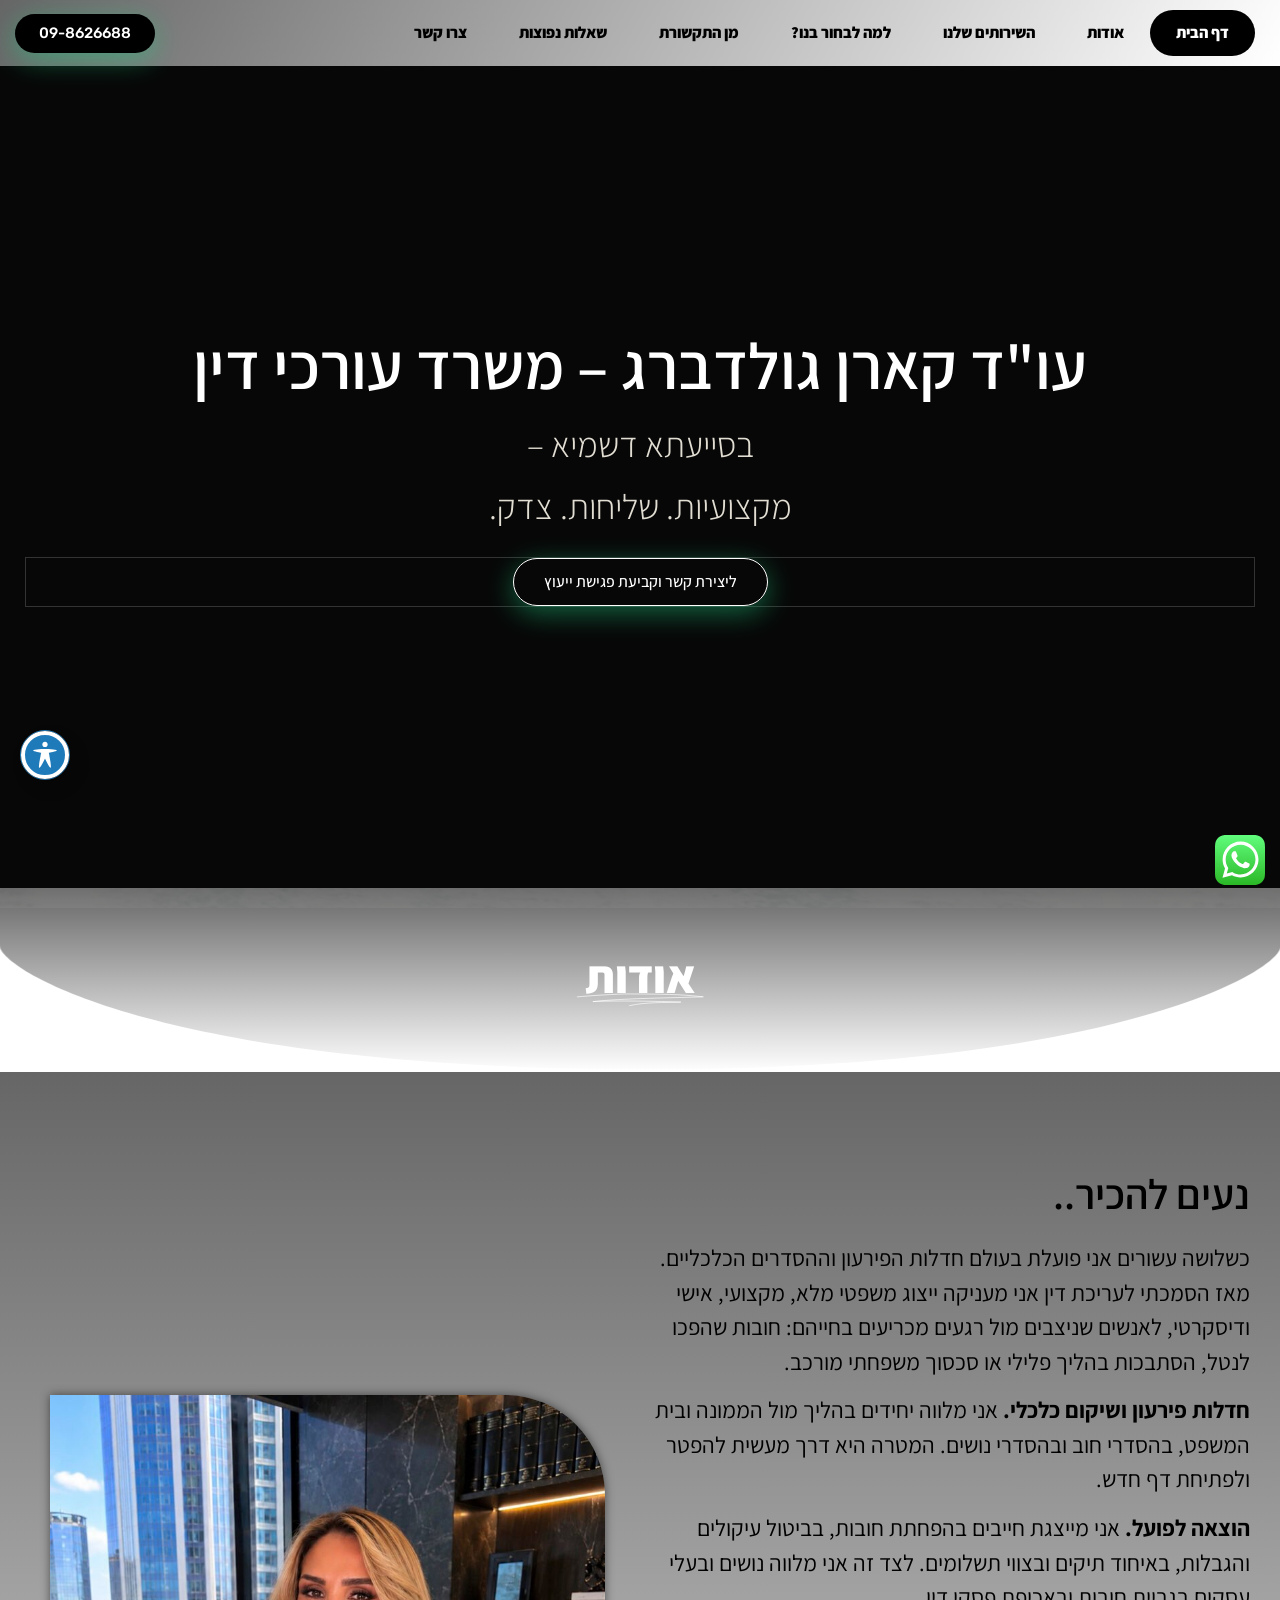
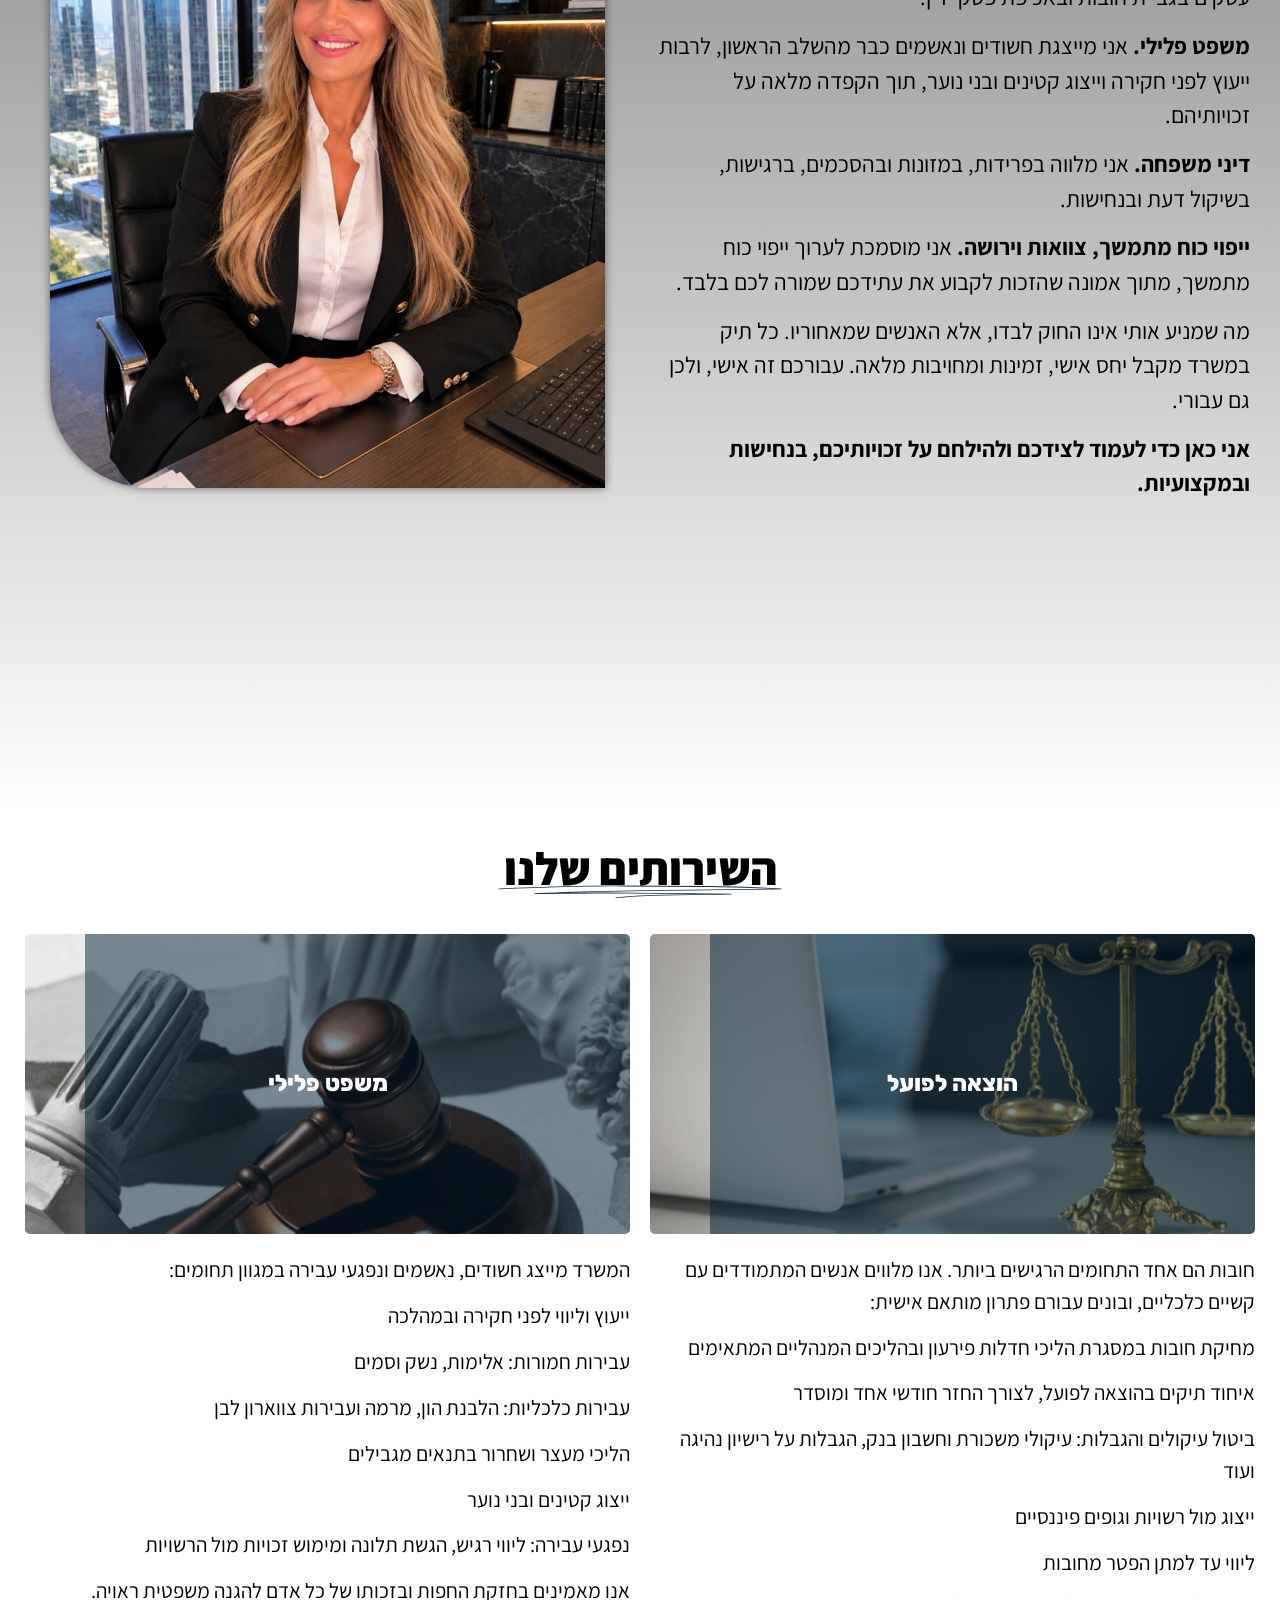
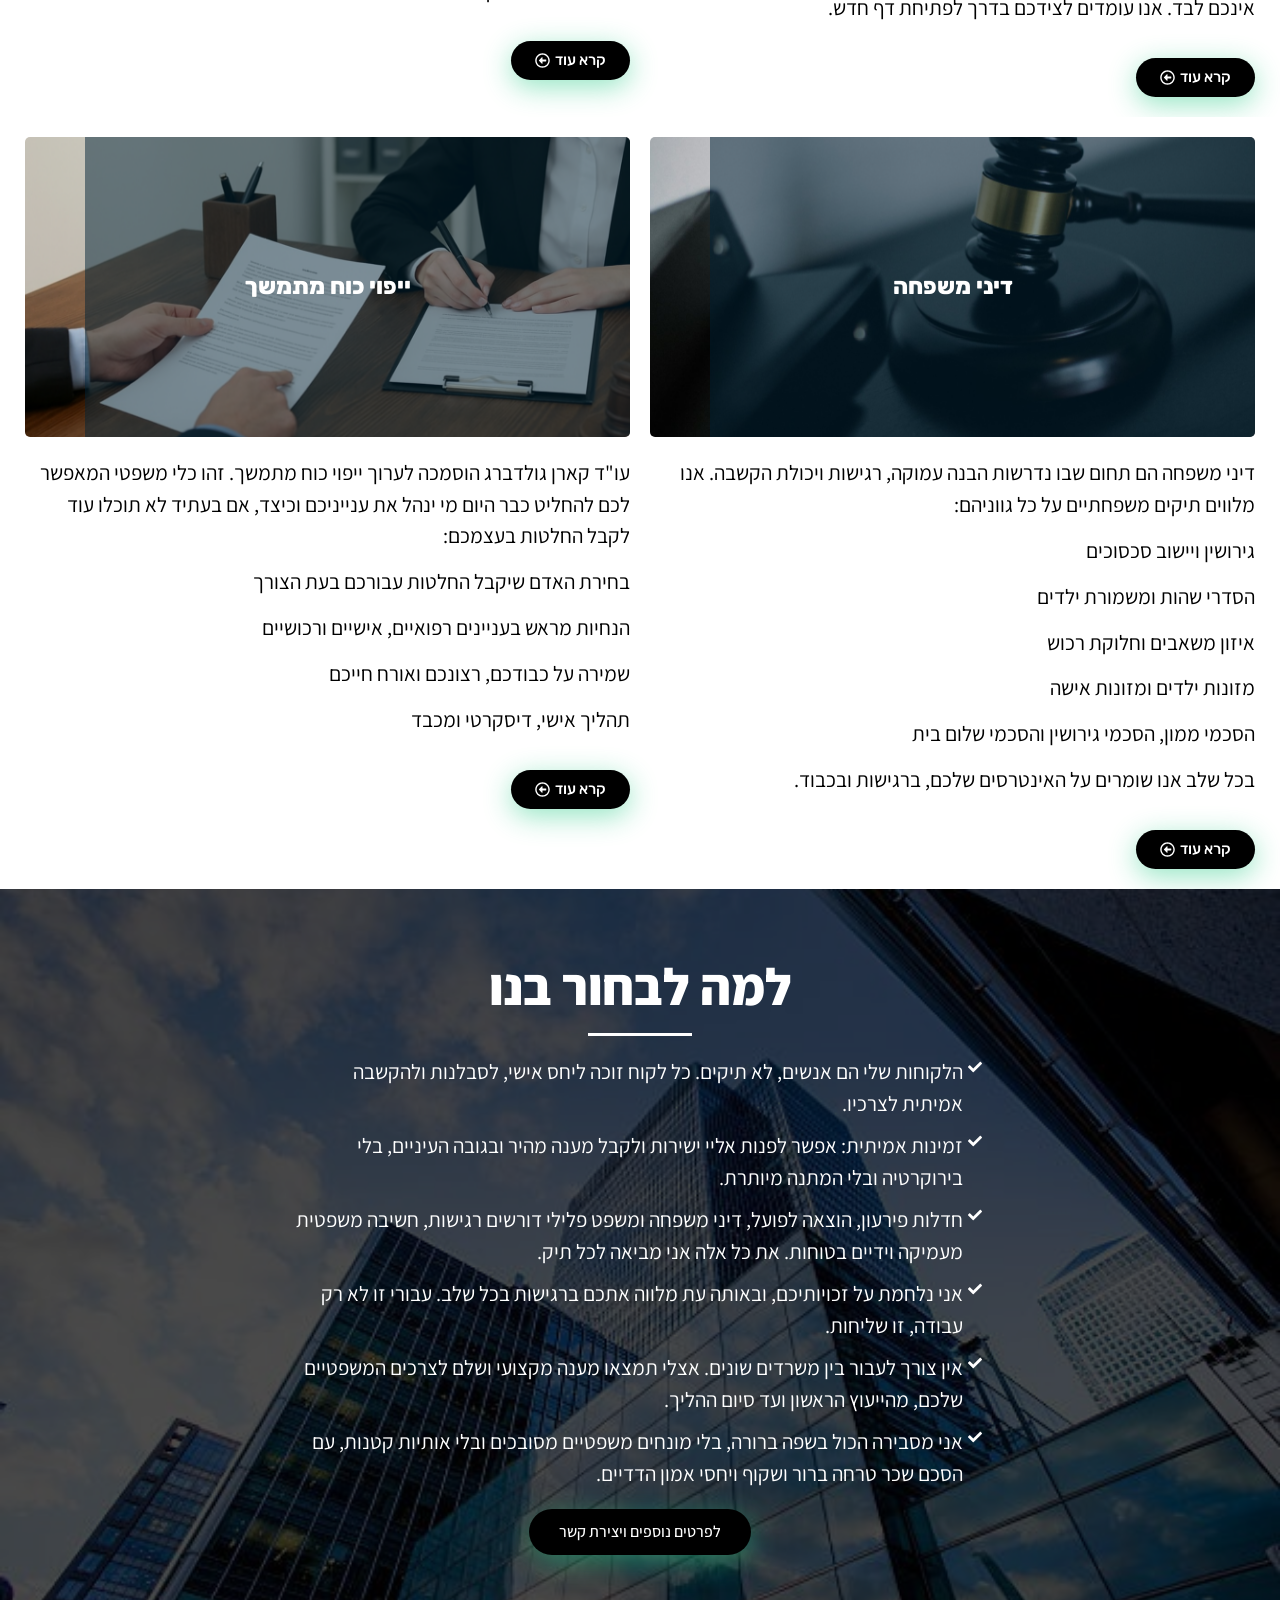
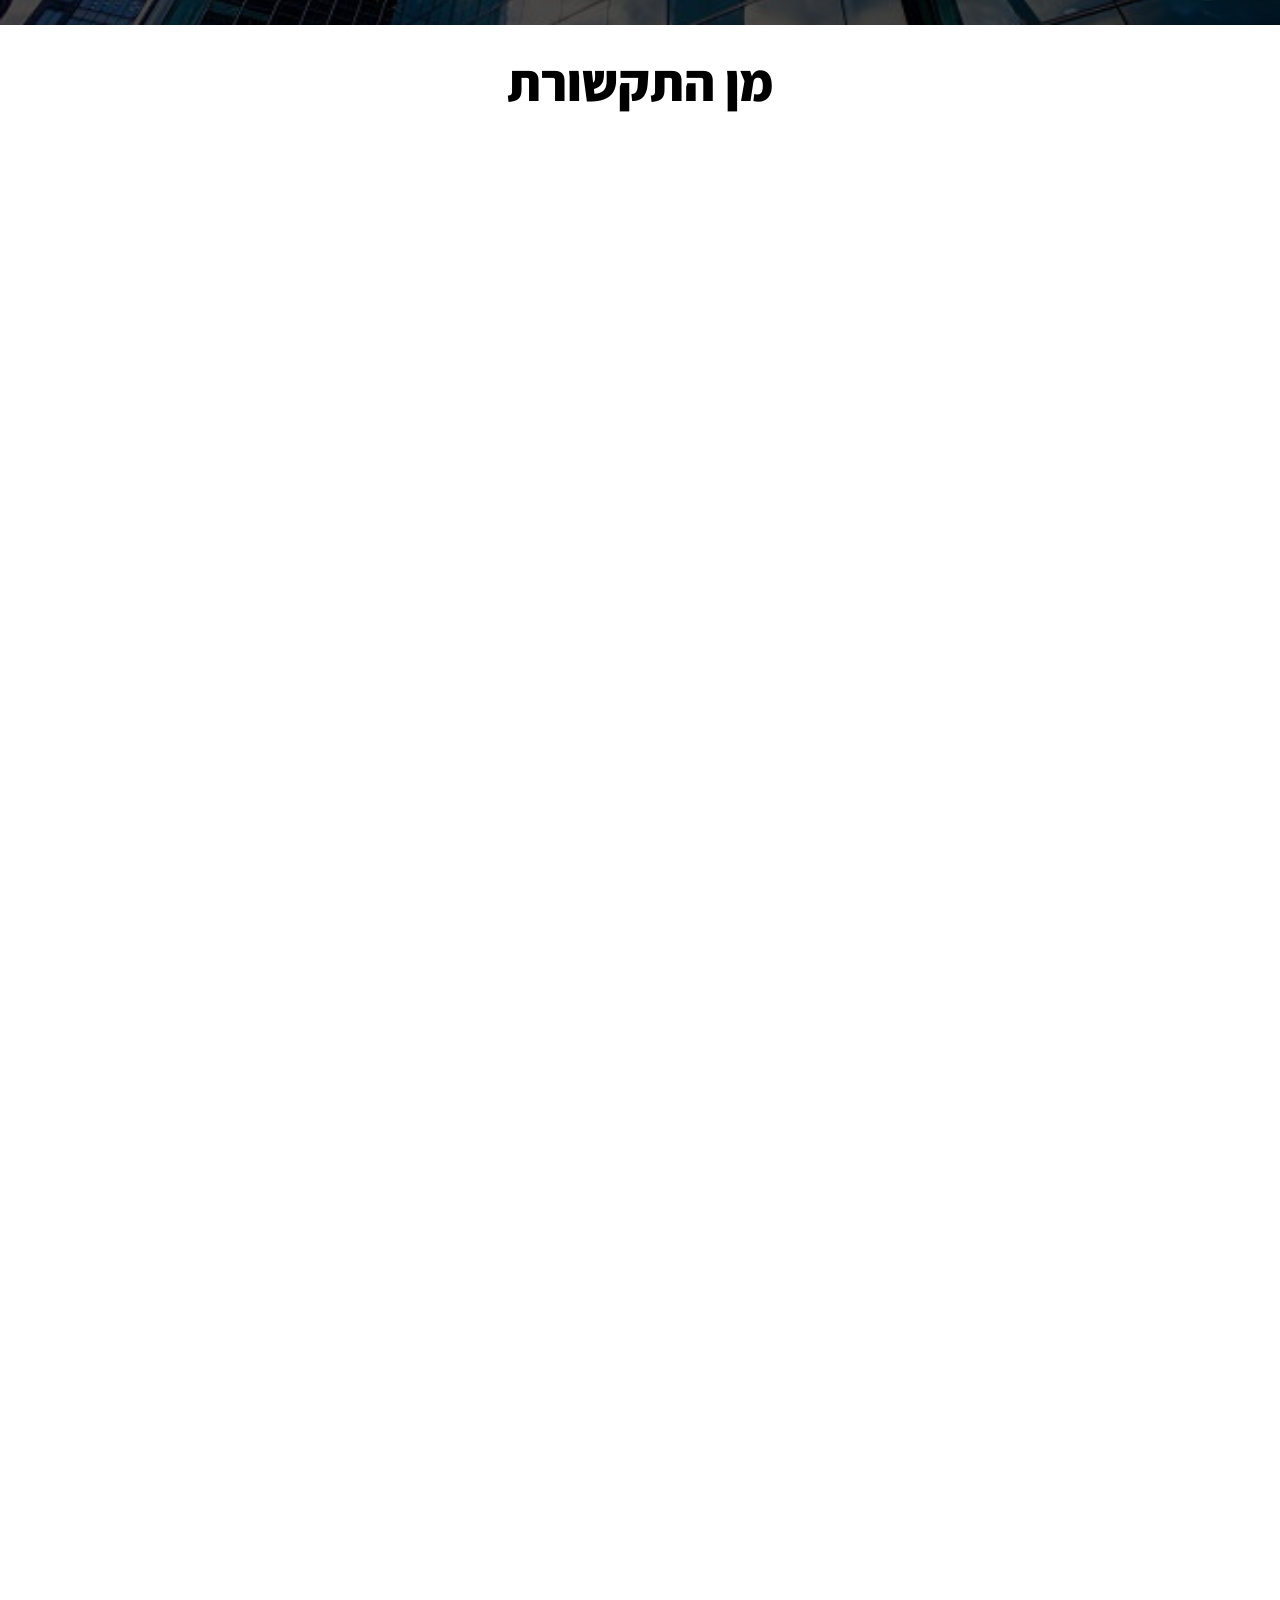
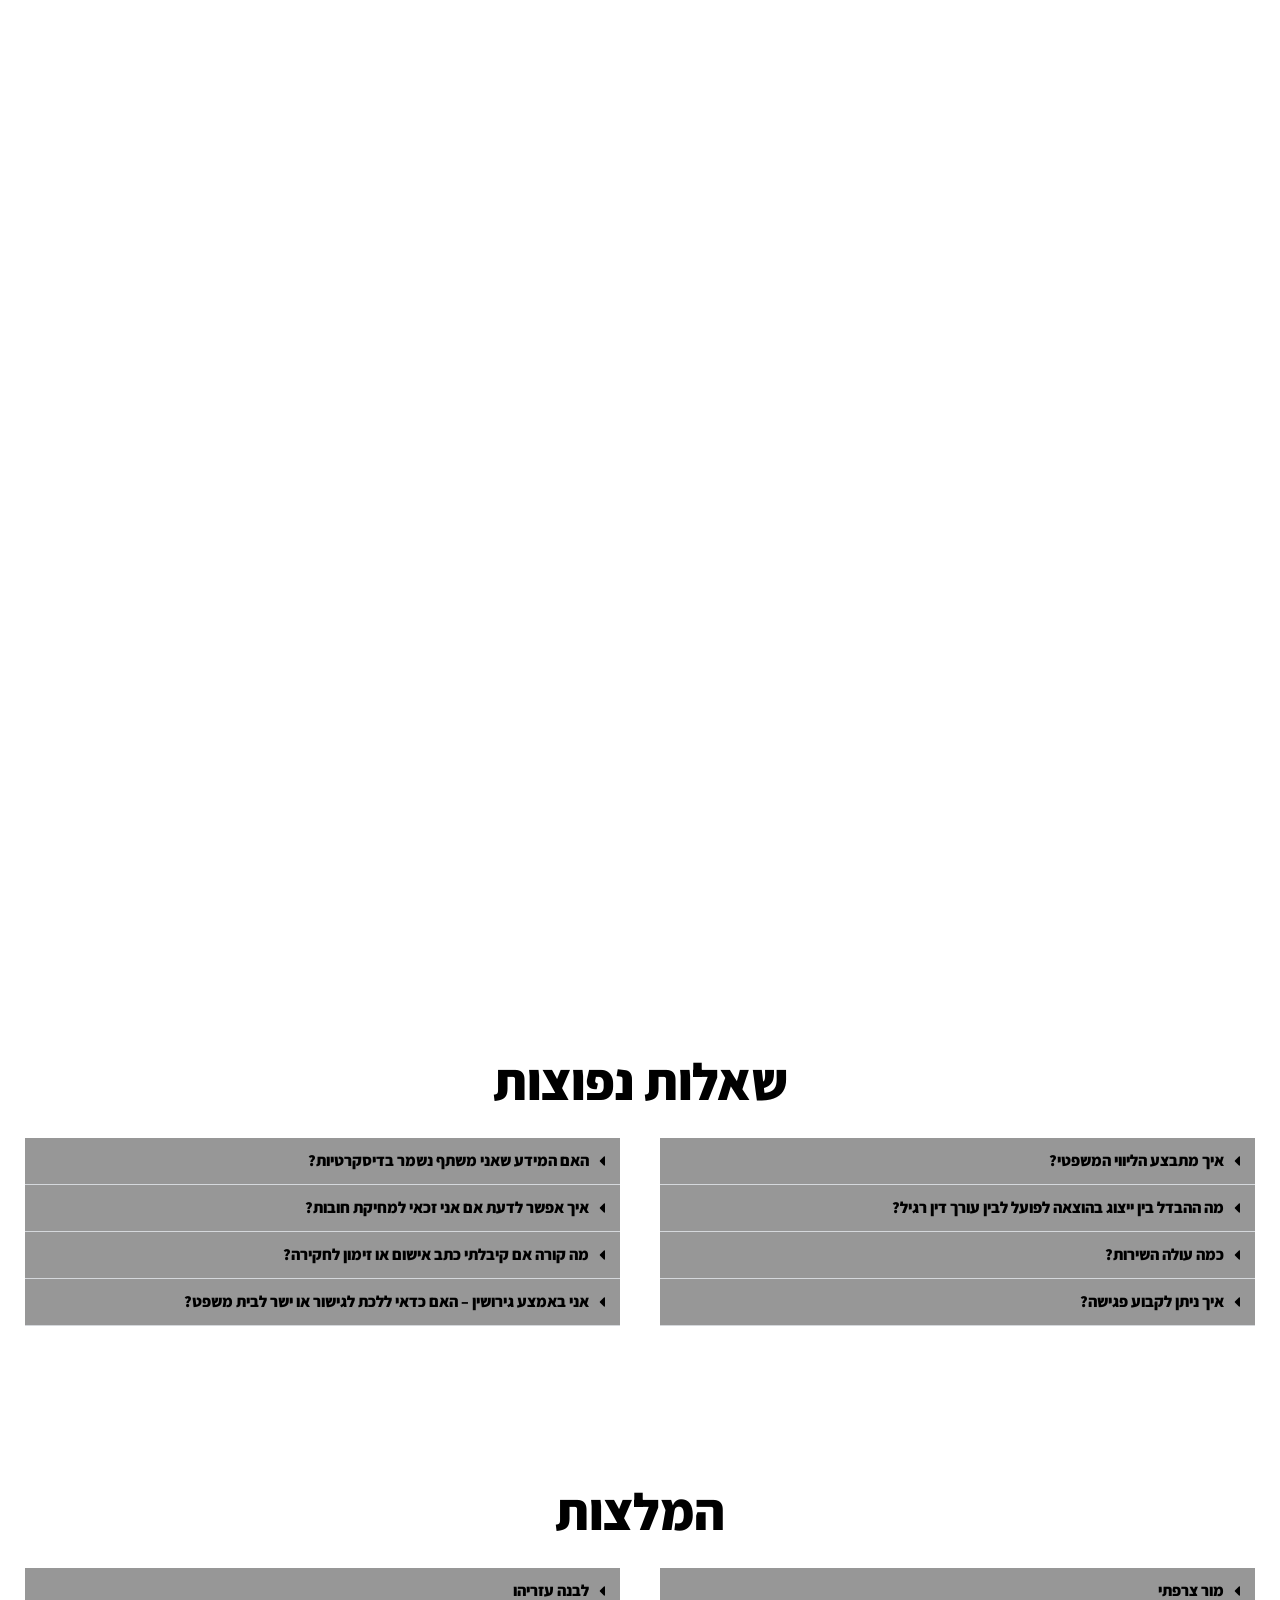
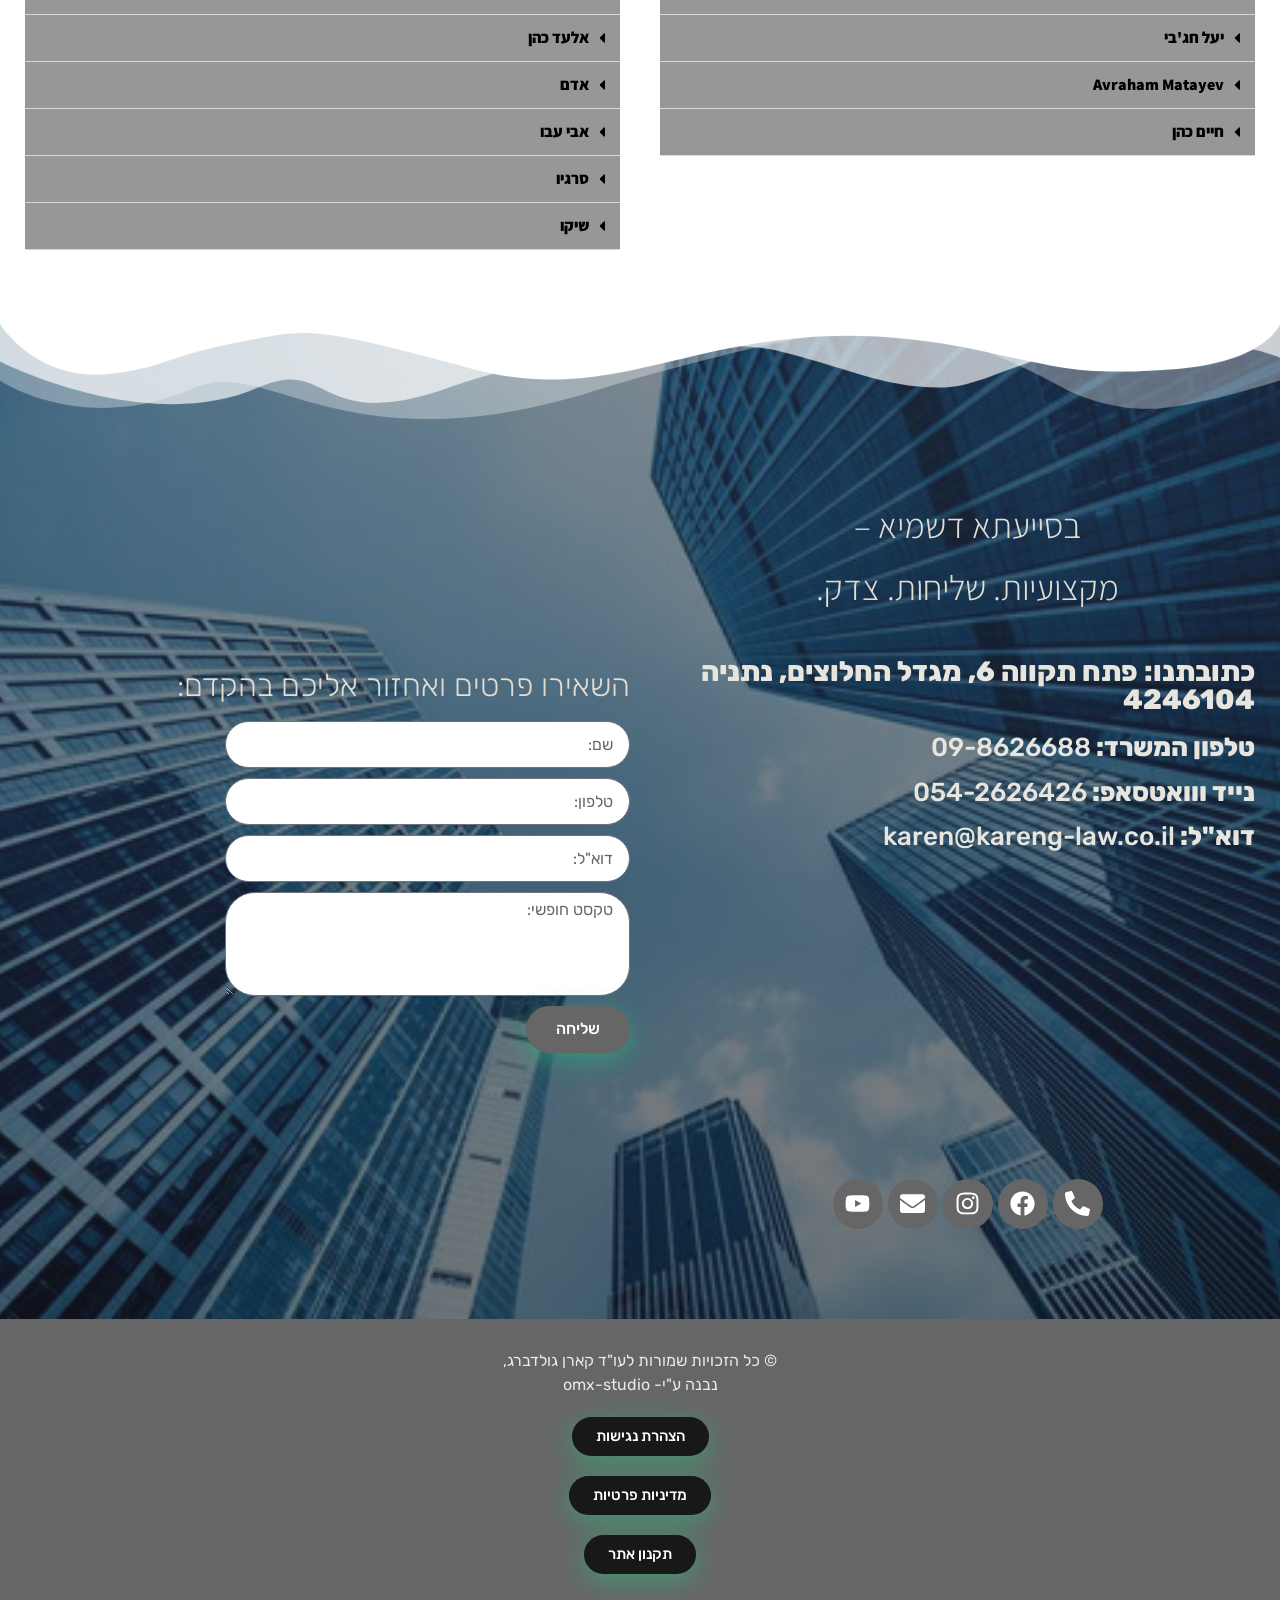
==== commit ac6a18bb: "פרטי התקשרות: דוא"ל רשמי karen@kareng-law.co.il, כתובת פתח תקווה 6 מגדל החלוצים נתניה, מספר המשרד כמ" ====
--- a/index.html
+++ b/index.html
@@ -948,7 +948,7 @@
 			<div class="elementor-widget-wrap elementor-element-populated">
 						<div class="elementor-element elementor-element-614ba1f elementor-widget elementor-widget-heading" data-id="614ba1f" data-element_type="widget" data-e-type="widget" data-widget_type="heading.default">
 				<div class="elementor-widget-container">
-					<h5 class="elementor-heading-title elementor-size-default">כתובתנו: פתח תקווה 6 נתניה מיקוד 4246104</h5>				</div>
+					<h5 class="elementor-heading-title elementor-size-default">כתובתנו: פתח תקווה 6, מגדל החלוצים, נתניה 4246104</h5><h5 class="elementor-heading-title elementor-size-default kg-contact-line" style="margin-top:12px;font-size:clamp(18px,4.6vw,26px);line-height:1.7">טלפון המשרד: <a href="tel:098626688">09-8626688</a><br>נייד ווואטסאפ: <a href="tel:0542626426">054-2626426</a><br>דוא&quot;ל: <a href="mailto:karen@kareng-law.co.il">karen@kareng-law.co.il</a></h5>				</div>
 				</div>
 					</div>
 		</div>
@@ -973,7 +973,7 @@
 				<div class="elementor-widget-container">
 							<div class="elementor-social-icons-wrapper elementor-grid" role="list">
 							<span class="elementor-grid-item" role="listitem">
-					<a class="elementor-icon elementor-social-icon elementor-social-icon-phone-alt elementor-repeater-item-984d998" href="tel:0542626426" target="_blank">
+					<a class="elementor-icon elementor-social-icon elementor-social-icon-phone-alt elementor-repeater-item-984d998" href="tel:098626688" aria-label="טלפון המשרד: 09-8626688">
 						<span class="elementor-screen-only">Phone-alt</span>
 						<svg aria-hidden="true" class="e-font-icon-svg e-fas-phone-alt" viewBox="0 0 512 512" xmlns="http://www.w3.org/2000/svg"><path d="M497.39 361.8l-112-48a24 24 0 0 0-28 6.9l-49.6 60.6A370.66 370.66 0 0 1 130.6 204.11l60.6-49.6a23.94 23.94 0 0 0 6.9-28l-48-112A24.16 24.16 0 0 0 122.6.61l-104 24A24 24 0 0 0 0 48c0 256.5 207.9 464 464 464a24 24 0 0 0 23.4-18.6l24-104a24.29 24.29 0 0 0-14.01-27.6z"></path></svg>					</a>
 				</span>
@@ -988,7 +988,7 @@
 						<svg aria-hidden="true" class="e-font-icon-svg e-fab-instagram" viewBox="0 0 448 512" xmlns="http://www.w3.org/2000/svg"><path d="M224.1 141c-63.6 0-114.9 51.3-114.9 114.9s51.3 114.9 114.9 114.9S339 319.5 339 255.9 287.7 141 224.1 141zm0 189.6c-41.1 0-74.7-33.5-74.7-74.7s33.5-74.7 74.7-74.7 74.7 33.5 74.7 74.7-33.6 74.7-74.7 74.7zm146.4-194.3c0 14.9-12 26.8-26.8 26.8-14.9 0-26.8-12-26.8-26.8s12-26.8 26.8-26.8 26.8 12 26.8 26.8zm76.1 27.2c-1.7-35.9-9.9-67.7-36.2-93.9-26.2-26.2-58-34.4-93.9-36.2-37-2.1-147.9-2.1-184.9 0-35.8 1.7-67.6 9.9-93.9 36.1s-34.4 58-36.2 93.9c-2.1 37-2.1 147.9 0 184.9 1.7 35.9 9.9 67.7 36.2 93.9s58 34.4 93.9 36.2c37 2.1 147.9 2.1 184.9 0 35.9-1.7 67.7-9.9 93.9-36.2 26.2-26.2 34.4-58 36.2-93.9 2.1-37 2.1-147.8 0-184.8zM398.8 388c-7.8 19.6-22.9 34.7-42.6 42.6-29.5 11.7-99.5 9-132.1 9s-102.7 2.6-132.1-9c-19.6-7.8-34.7-22.9-42.6-42.6-11.7-29.5-9-99.5-9-132.1s-2.6-102.7 9-132.1c7.8-19.6 22.9-34.7 42.6-42.6 29.5-11.7 99.5-9 132.1-9s102.7-2.6 132.1 9c19.6 7.8 34.7 22.9 42.6 42.6 11.7 29.5 9 99.5 9 132.1s2.7 102.7-9 132.1z"></path></svg>					</a>
 				</span>
 							<span class="elementor-grid-item" role="listitem">
-					<a class="elementor-icon elementor-social-icon elementor-social-icon-envelope elementor-repeater-item-81067fa" target="_blank">
+					<a class="elementor-icon elementor-social-icon elementor-social-icon-envelope elementor-repeater-item-81067fa" href="mailto:karen@kareng-law.co.il" aria-label="דוא&quot;ל: karen@kareng-law.co.il">
 						<span class="elementor-screen-only">Envelope</span>
 						<svg aria-hidden="true" class="e-font-icon-svg e-fas-envelope" viewBox="0 0 512 512" xmlns="http://www.w3.org/2000/svg"><path d="M502.3 190.8c3.9-3.1 9.7-.2 9.7 4.7V400c0 26.5-21.5 48-48 48H48c-26.5 0-48-21.5-48-48V195.6c0-5 5.7-7.8 9.7-4.7 22.4 17.4 52.1 39.5 154.1 113.6 21.1 15.4 56.7 47.8 92.2 47.6 35.7.3 72-32.8 92.3-47.6 102-74.1 131.6-96.3 154-113.7zM256 320c23.2.4 56.6-29.2 73.4-41.4 132.7-96.3 142.8-104.7 173.4-128.7 5.8-4.5 9.2-11.5 9.2-18.9v-19c0-26.5-21.5-48-48-48H48C21.5 64 0 85.5 0 112v19c0 7.4 3.4 14.3 9.2 18.9 30.6 23.9 40.7 32.4 173.4 128.7 16.8 12.2 50.2 41.8 73.4 41.4z"></path></svg>					</a>
 				</span>
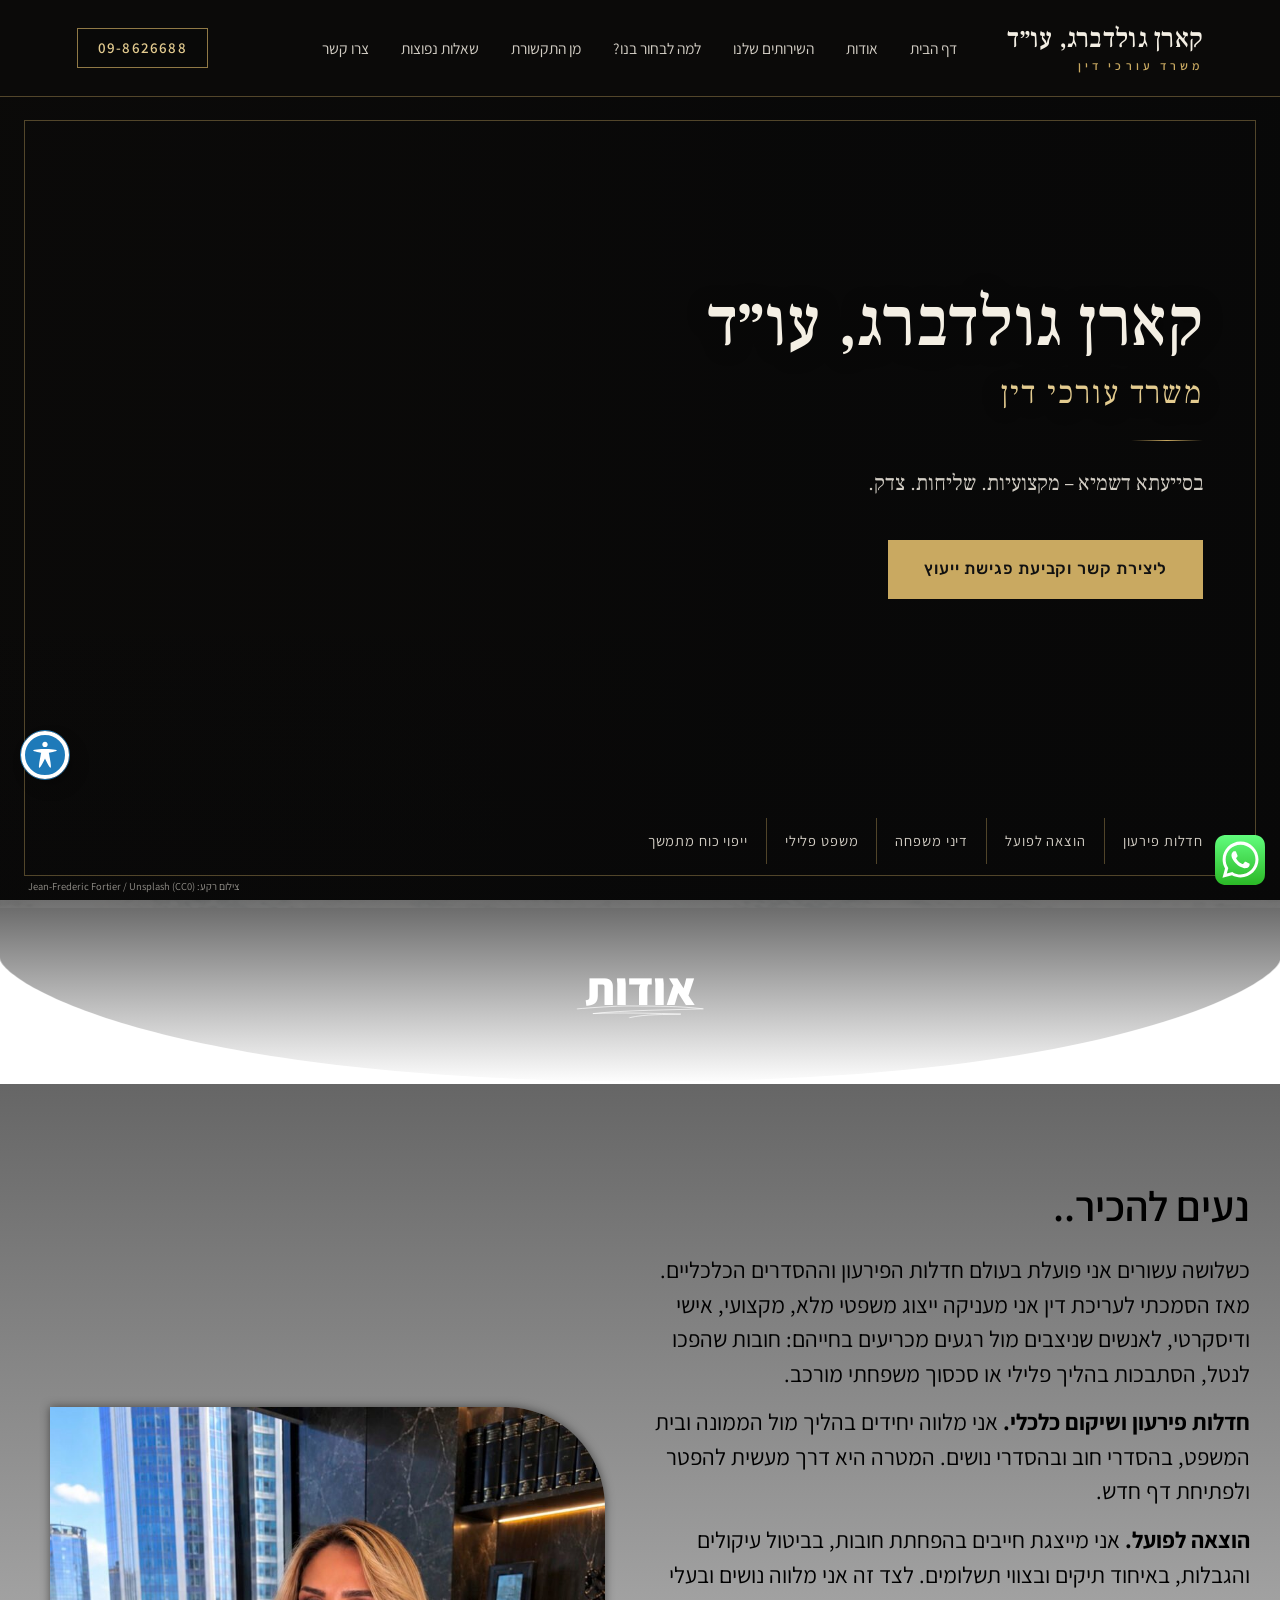
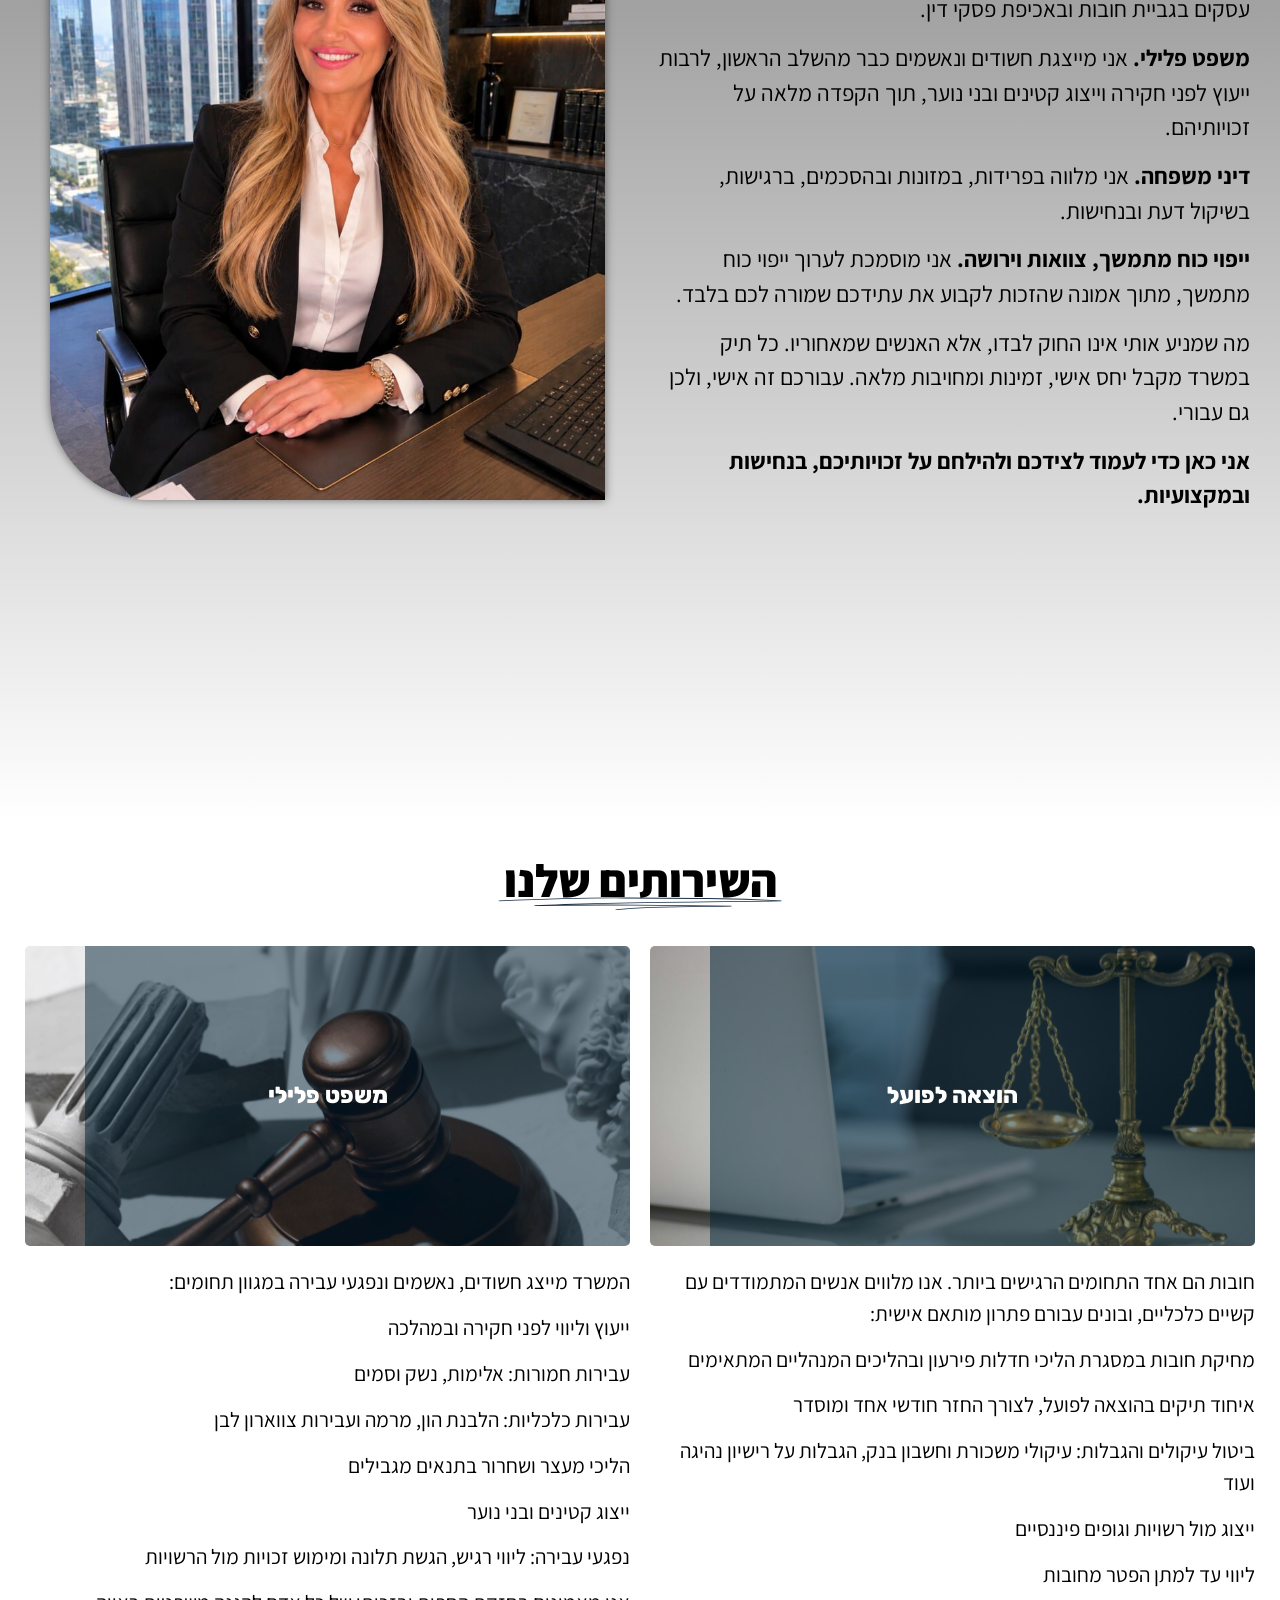
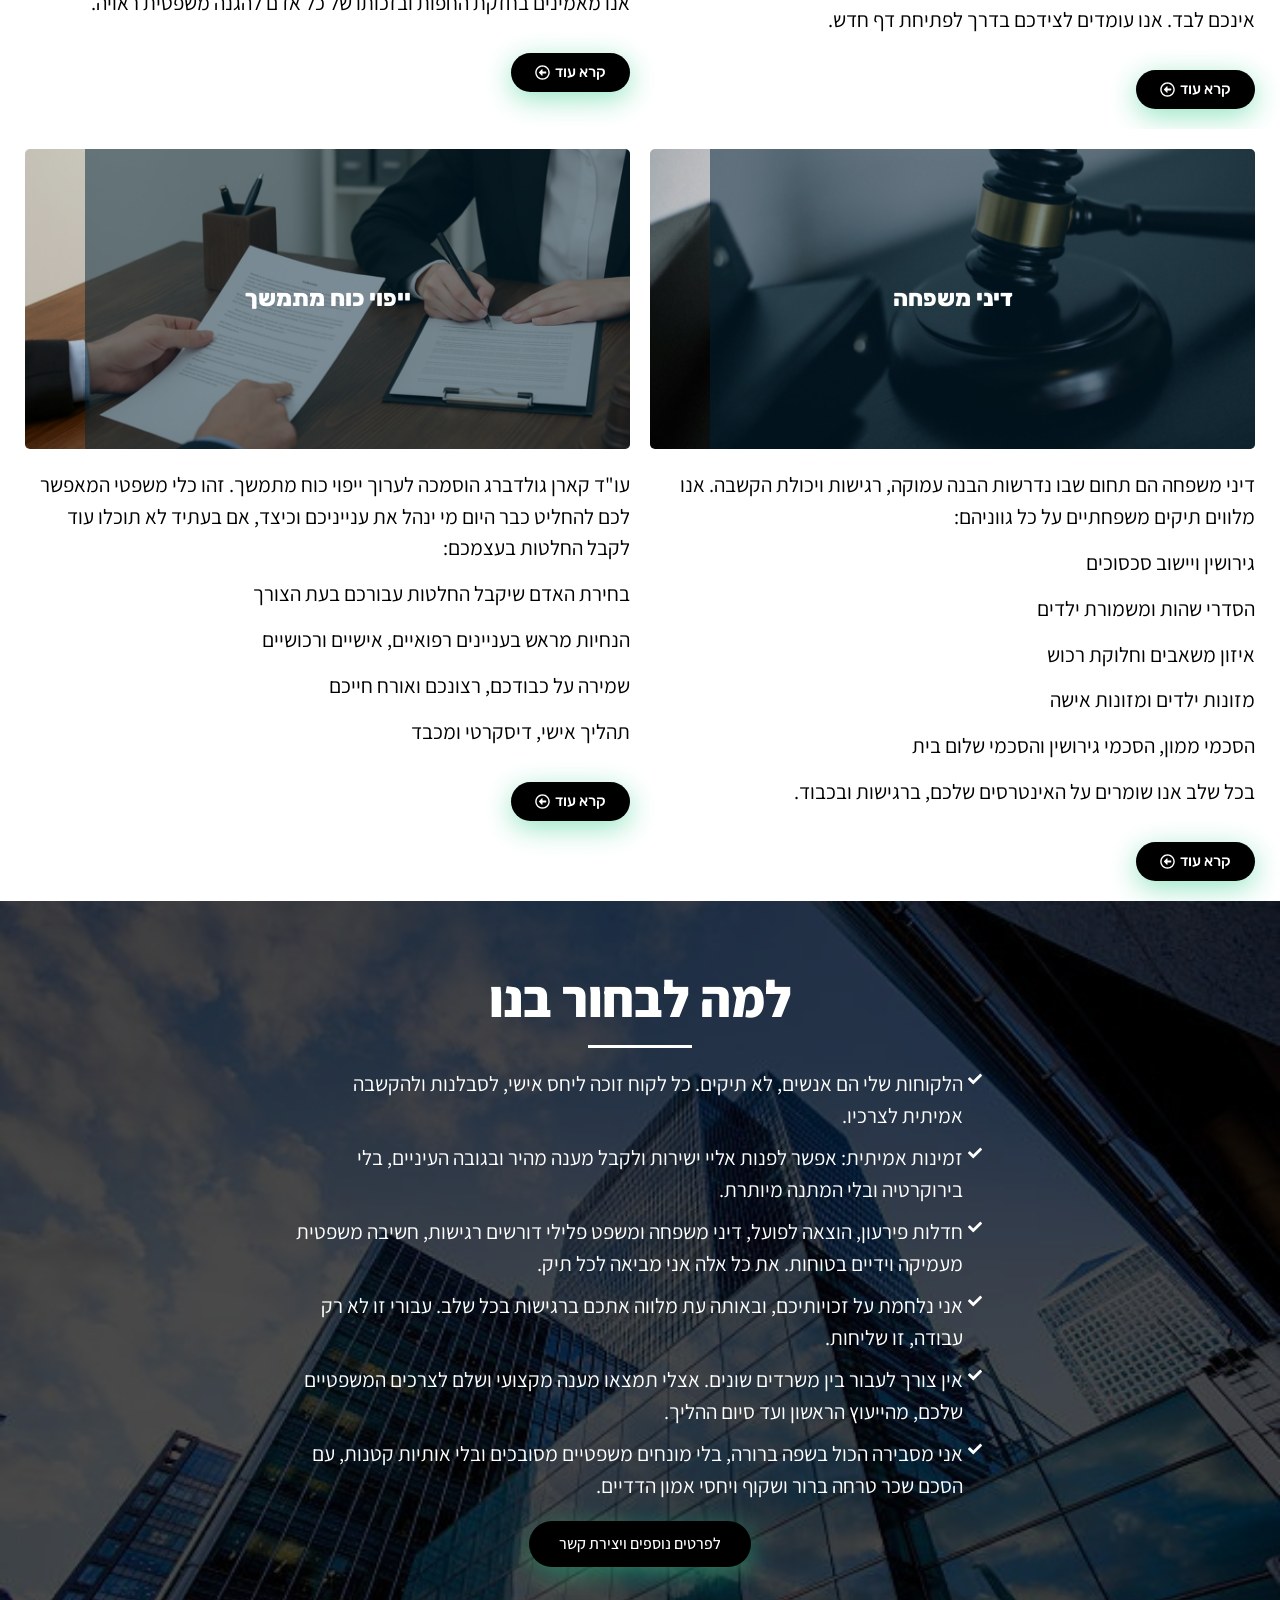
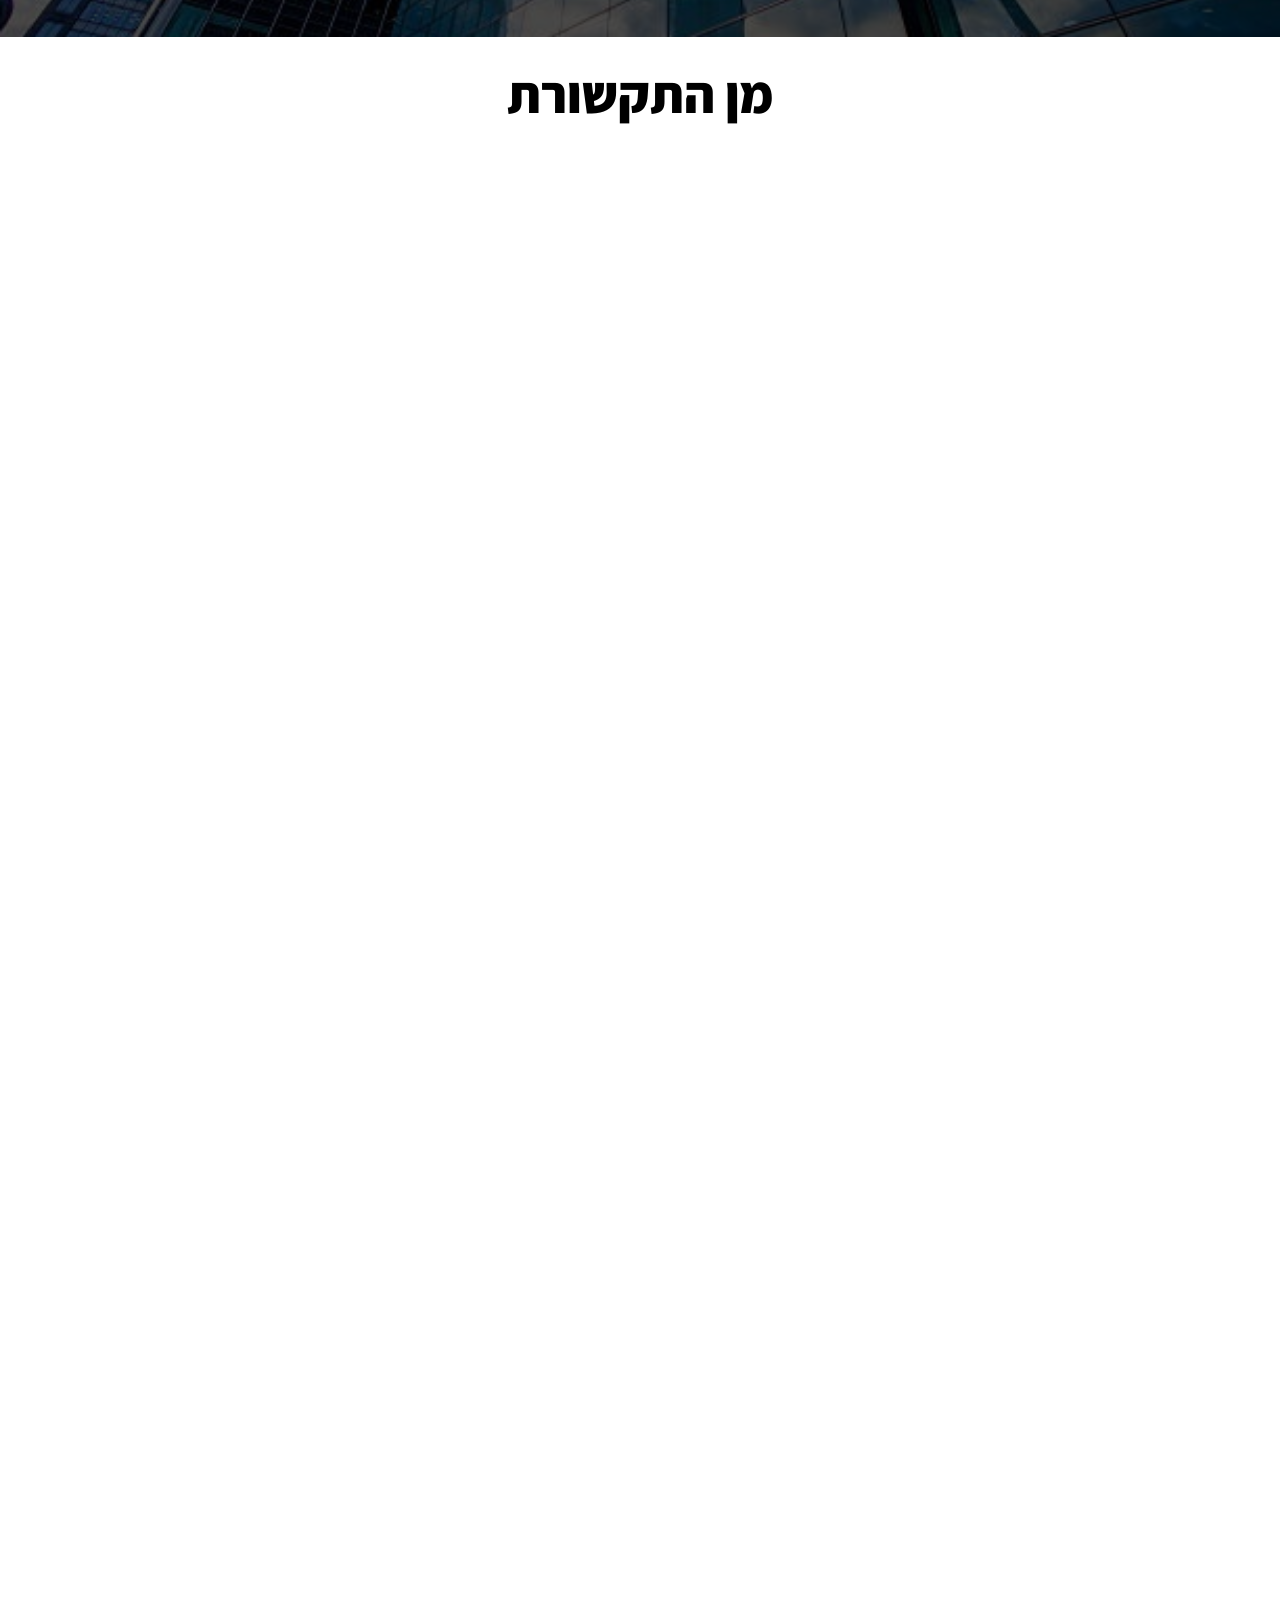
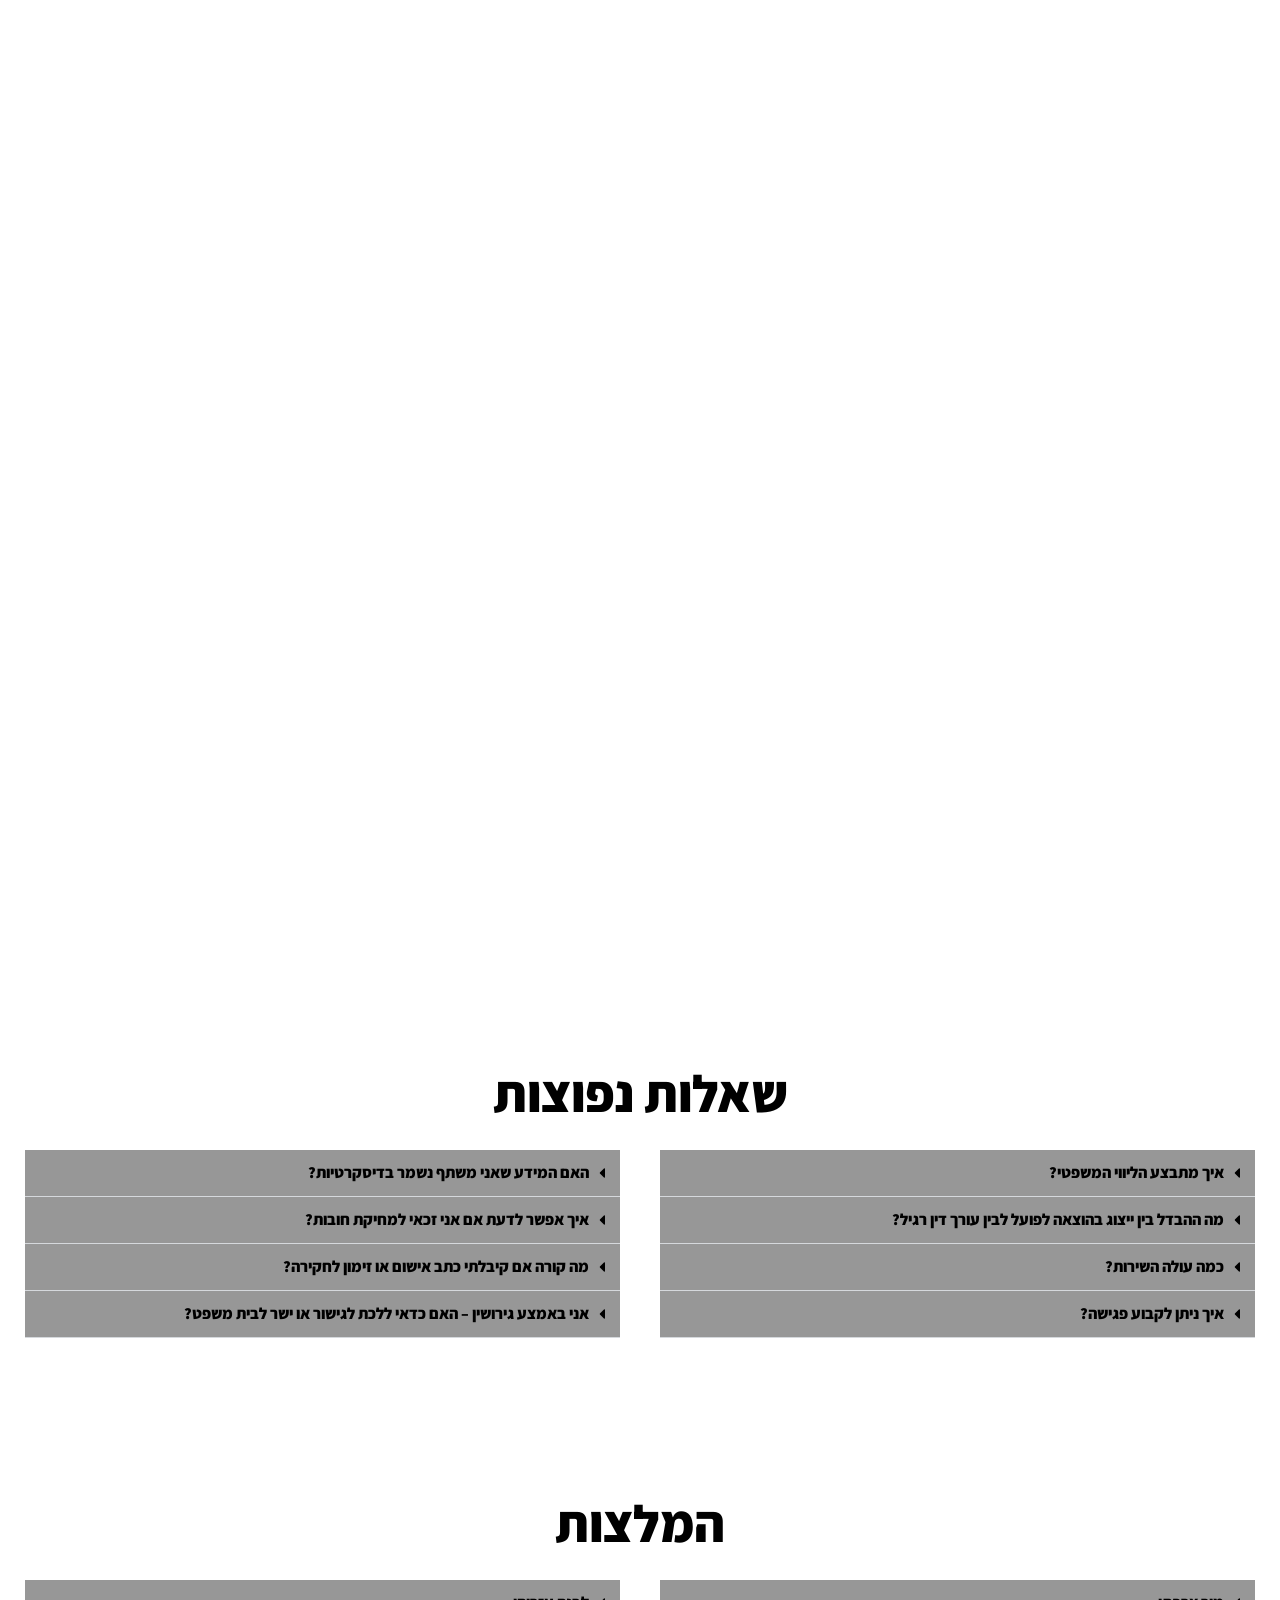
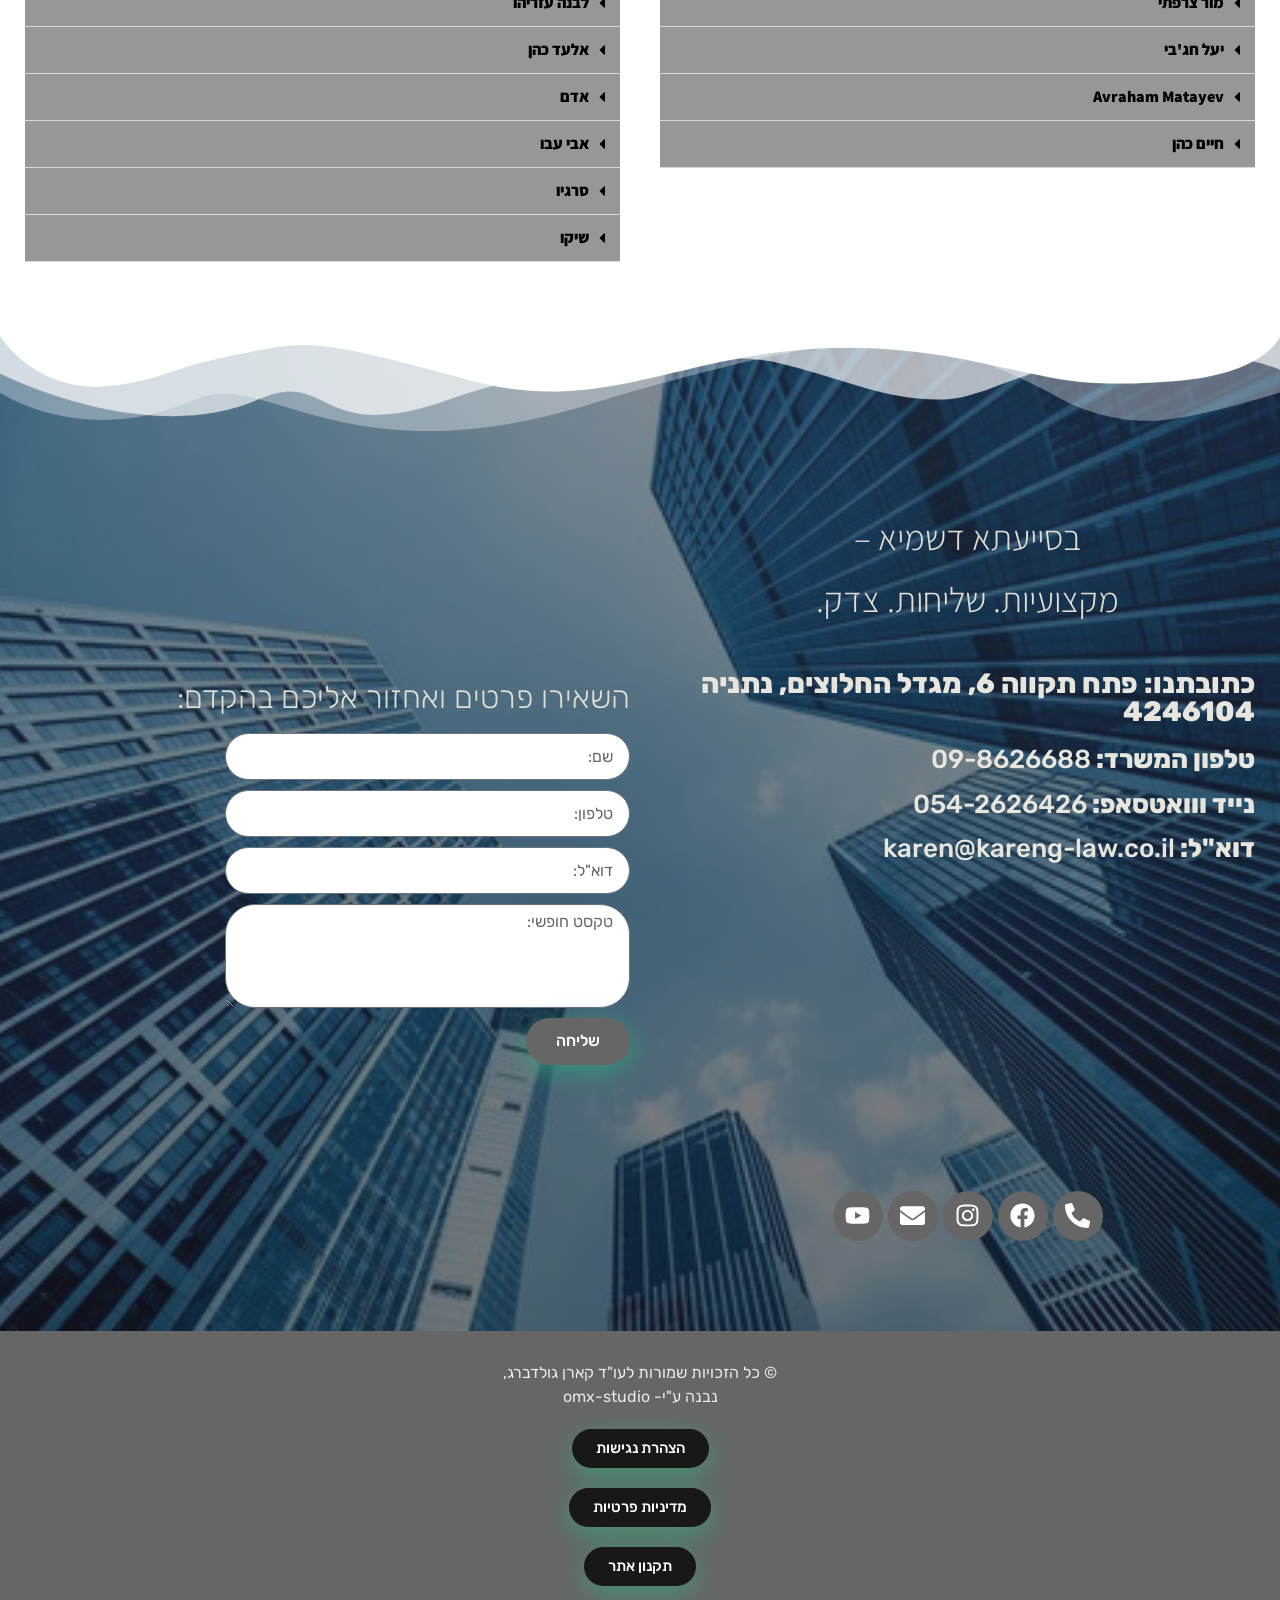
==== commit cde00a64: "שדרוג רקע אטריום (שלב 1) – דף הבית + קובצי רקע ורישיון (בעבודה, לא לפרסום) Co-Authored-By: Claude Op" ====
--- a/index.html
+++ b/index.html
@@ -98,11 +98,16 @@
 <link rel="icon" href="wp-content/uploads/2025/05/WhatsApp-Image-2025-05-07-at-06.39.31-1-scaled.jpeg" sizes="192x192" />
 <link rel="apple-touch-icon" href="wp-content/uploads/2025/05/WhatsApp-Image-2025-05-07-at-06.39.31-1-scaled.jpeg" />
 <meta name="msapplication-TileImage" content="wp-content/uploads/2025/05/WhatsApp-Image-2025-05-07-at-06.39.31-1-scaled.jpeg" />
-	<meta name="viewport" content="width=device-width, initial-scale=1.0, viewport-fit=cover" /></head>
+	<meta name="viewport" content="width=device-width, initial-scale=1.0, viewport-fit=cover" />
+	<link rel="preload" as="image" type="image/webp" imagesrcset="wp-content/uploads/kg-theme/kg-atrium-1080x1600.webp 1080w, wp-content/uploads/kg-theme/kg-atrium-1600.webp 1600w, wp-content/uploads/kg-theme/kg-atrium-2560.webp 2560w" imagesizes="100vw" fetchpriority="high">
+	<link rel="preload" as="font" type="font/woff2" href="wp-content/uploads/kg-fonts/frank-ruhl-libre-hebrew.woff2" crossorigin>
+	<link rel="stylesheet" id="kg-atrium-css" href="wp-content/uploads/kg-theme/kg-atrium.css">
+</head>
 <body class="rtl home wp-singular page-template page-template-elementor_canvas page page-id-2839 wp-custom-logo wp-embed-responsive wp-theme-hello-elementor acwp-readable-arial hello-elementor-default elementor-default elementor-template-canvas elementor-kit-2734 elementor-page elementor-page-2839">
 			<div data-elementor-type="wp-page" data-elementor-id="2839" class="elementor elementor-2839" data-elementor-post-type="page">
 						<section class="elementor-section elementor-top-section elementor-element elementor-element-652657ab elementor-section-content-middle elementor-section-boxed elementor-section-height-default elementor-section-height-default" data-id="652657ab" data-element_type="section" data-e-type="section" data-settings="{&quot;background_background&quot;:&quot;gradient&quot;,&quot;sticky&quot;:&quot;top&quot;,&quot;sticky_on&quot;:[&quot;desktop&quot;,&quot;tablet&quot;,&quot;mobile&quot;],&quot;sticky_offset&quot;:0,&quot;sticky_effects_offset&quot;:0,&quot;sticky_anchor_link_offset&quot;:0}">
 						<div class="elementor-container elementor-column-gap-default">
+					<a class="kg-brand" href="./" aria-label="קארן גולדברג, עו״ד – דף הבית"><b>קארן גולדברג, עו״ד</b><span>משרד עורכי דין</span></a>
 					<div class="elementor-column elementor-col-50 elementor-top-column elementor-element elementor-element-5dbf1758" data-id="5dbf1758" data-element_type="column" data-e-type="column">
 			<div class="elementor-widget-wrap elementor-element-populated">
 						<div class="elementor-element elementor-element-1be5d451 elementor-nav-menu__align-start elementor-nav-menu--stretch elementor-nav-menu--dropdown-tablet elementor-nav-menu__text-align-aside elementor-nav-menu--toggle elementor-nav-menu--burger elementor-widget elementor-widget-nav-menu" data-id="1be5d451" data-element_type="widget" data-e-type="widget" data-settings="{&quot;full_width&quot;:&quot;stretch&quot;,&quot;layout&quot;:&quot;horizontal&quot;,&quot;submenu_icon&quot;:{&quot;value&quot;:&quot;&lt;svg aria-hidden=\&quot;true\&quot; class=\&quot;e-font-icon-svg e-fas-caret-down\&quot; viewBox=\&quot;0 0 320 512\&quot; xmlns=\&quot;http:\/\/www.w3.org\/2000\/svg\&quot;&gt;&lt;path d=\&quot;M31.3 192h257.3c17.8 0 26.7 21.5 14.1 34.1L174.1 354.8c-7.8 7.8-20.5 7.8-28.3 0L17.2 226.1C4.6 213.5 13.5 192 31.3 192z\&quot;&gt;&lt;\/path&gt;&lt;\/svg&gt;&quot;,&quot;library&quot;:&quot;fa-solid&quot;},&quot;toggle&quot;:&quot;burger&quot;}" data-widget_type="nav-menu.default">
@@ -152,43 +157,25 @@
 					<div class="e-con-inner">
 					</div>
 				</div>
-				<section class="elementor-section elementor-top-section elementor-element elementor-element-579d7ae2 elementor-section-content-middle elementor-section-height-min-height elementor-section-boxed elementor-section-height-default elementor-section-items-middle" data-id="579d7ae2" data-element_type="section" data-e-type="section" id="hero" data-settings="{&quot;background_background&quot;:&quot;video&quot;,&quot;background_video_link&quot;:&quot;https:\/\/ettisclichter.com\/wp-content\/uploads\/2025\/02\/91744-636709154_small-2.mp4&quot;,&quot;background_play_on_mobile&quot;:&quot;yes&quot;}">
-								<div class="elementor-background-video-container">
-													<video class="elementor-background-video-hosted" role="presentation" autoplay muted playsinline loop></video>
-											</div>
-									<div class="elementor-background-overlay"></div>
-							<div class="elementor-container elementor-column-gap-default">
-					<div class="elementor-column elementor-col-100 elementor-top-column elementor-element elementor-element-677caf6f" data-id="677caf6f" data-element_type="column" data-e-type="column">
-			<div class="elementor-widget-wrap elementor-element-populated">
-						<div class="elementor-element elementor-element-168463a elementor-widget elementor-widget-heading" data-id="168463a" data-element_type="widget" data-e-type="widget" data-widget_type="heading.default">
-				<div class="elementor-widget-container">
-					<h1 class="elementor-heading-title elementor-size-default" style="line-height:54px">עו"ד קארן גולדברג – משרד עורכי דין
-</h1>				</div>
-				</div>
-				<div class="elementor-element elementor-element-7b4d1012 elementor-widget elementor-widget-heading" data-id="7b4d1012" data-element_type="widget" data-e-type="widget" data-widget_type="heading.default">
-				<div class="elementor-widget-container">
-					<h2 class="elementor-heading-title elementor-size-default" style="line-height:62px">בסייעתא דשמיא – <br>
-מקצועיות. שליחות. צדק.</h2>				</div>
-				</div>
-				<div class="elementor-element elementor-element-37758f47 elementor-mobile-align-justify elementor-align-center elementor-widget elementor-widget-button" data-id="37758f47" data-element_type="widget" data-e-type="widget" data-widget_type="button.default">
-				<div class="elementor-widget-container">
-									<div class="elementor-button-wrapper">
-					<a class="elementor-button elementor-button-link elementor-size-md" href="#6">
-						<span class="elementor-button-content-wrapper">
-									<span class="elementor-button-text">ליצירת קשר וקביעת פגישת ייעוץ</span>
-					</span>
-					</a>
-				</div>
-								</div>
-				</div>
-		<div class="elementor-element elementor-element-21cf1f50 e-flex e-con-boxed e-con e-parent" data-id="21cf1f50" data-element_type="container" data-e-type="container">
-					<div class="e-con-inner">
-					</div>
-				</div>
-					</div>
+				<section class="kg-hero kg-home" aria-label="פתיח">
+		<picture class="kg-bg">
+			<source media="(max-width:767px)" type="image/webp" srcset="wp-content/uploads/kg-theme/kg-atrium-1080x1600.webp">
+			<source type="image/webp" srcset="wp-content/uploads/kg-theme/kg-atrium-1600.webp 1600w, wp-content/uploads/kg-theme/kg-atrium-2560.webp 2560w" sizes="100vw">
+			<img src="wp-content/uploads/kg-theme/kg-atrium-1920.jpg" alt="" width="1920" height="1280" fetchpriority="high" decoding="async">
+		</picture>
+		<div class="kg-shade" aria-hidden="true"></div>
+		<span class="kg-frame" aria-hidden="true"></span>
+		<div class="kg-copy">
+			<h1 class="kg-h1"><span class="n">קארן גולדברג, עו״ד</span><span class="kg-sr"> – </span><span class="o">משרד עורכי דין</span></h1>
+			<div class="kg-rule" aria-hidden="true"></div>
+			<p class="kg-sub">בסייעתא דשמיא – מקצועיות. שליחות. צדק.</p>
+			<a class="kg-btn" href="#6">ליצירת קשר וקביעת פגישת ייעוץ</a>
 		</div>
-					</div>
-		</section>
+		<nav class="kg-areas" aria-label="תחומי עיסוק">
+			<a href="חדלות-פירעון-והצאה-לפועל/">חדלות פירעון</a><a href="הוצאה-לפועל/">הוצאה לפועל</a><a href="דיני-משפחה/">דיני משפחה</a><a href="משפט-פלילי/">משפט פלילי</a><a href="ייפוי-כח-מתמשך/">ייפוי כוח מתמשך</a>
+		</nav>
+		<small class="kg-credit">צילום רקע: Jean-Frederic Fortier / Unsplash (CC0)</small>
+	</section>
 				<section class="elementor-section elementor-top-section elementor-element elementor-element-70b3fafd elementor-section-content-middle elementor-section-full_width elementor-section-height-default elementor-section-height-default" data-id="70b3fafd" data-element_type="section" data-e-type="section" data-settings="{&quot;background_background&quot;:&quot;gradient&quot;,&quot;shape_divider_bottom&quot;:&quot;curve&quot;,&quot;shape_divider_bottom_negative&quot;:&quot;yes&quot;}">
 							<div class="elementor-background-overlay"></div>
 						<div class="elementor-shape elementor-shape-bottom" aria-hidden="true" data-negative="true">
@@ -1264,7 +1251,7 @@
 					document.addEventListener( event, lazyloadRunObserver );
 				} );
 			</script>
-			<noscript><img height="1" width="1" style="display: none;" src="https://www.facebook.com/tr?id=1795351224390131&ev=PageView&noscript=1&cd%5Bpage_title%5D=%D7%93%D7%A3+%D7%94%D7%91%D7%99%D7%AA&cd%5Bpost_type%5D=page&cd%5Bpost_id%5D=2839&cd%5Bplugin%5D=PixelYourSite&cd%5Buser_role%5D=guest&cd%5Bevent_url%5D=karen-goldberg.com%2F" alt=""></noscript>
+			
 <script id="ht_ctc_app_js-js-extra">
 var ht_ctc_chat_var = {"number":"972542626426","pre_filled":"","dis_m":"show","dis_d":"show","css":"cursor: pointer; z-index: 99999999;","pos_d":"position: fixed; bottom: 15px; right: 15px;","pos_m":"position: fixed; bottom: 15px; right: 15px;","side_d":"right","side_m":"right","schedule":"no","se":"150","ani":"no-animation","page_id":"2839","url_target_d":"_blank","ga":"yes","gtm":"1","fb":"yes","webhook_format":"json","g_init":"default","g_an_event_name":"click to chat","gtm_event_name":"Click to Chat","pixel_event_name":"Click to Chat by HoliThemes"};
 var ht_ctc_variables = {"g_an_event_name":"click to chat","gtm_event_name":"Click to Chat","pixel_event_type":"trackCustom","pixel_event_name":"Click to Chat by HoliThemes","g_an_params":["g_an_param_1","g_an_param_2","g_an_param_3"],"g_an_param_1":{"key":"number","value":"{number}"},"g_an_param_2":{"key":"title","value":"{title}"},"g_an_param_3":{"key":"url","value":"{url}"},"pixel_params":["pixel_param_1","pixel_param_2","pixel_param_3","pixel_param_4"],"pixel_param_1":{"key":"Category","value":"Click to Chat for WhatsApp"},"pixel_param_2":{"key":"ID","value":"{number}"},"pixel_param_3":{"key":"Title","value":"{title}"},"pixel_param_4":{"key":"URL","value":"{url}"},"gtm_params":["gtm_param_1","gtm_param_2","gtm_param_3","gtm_param_4","gtm_param_5"],"gtm_param_1":{"key":"type","value":"chat"},"gtm_param_2":{"key":"number","value":"{number}"},"gtm_param_3":{"key":"title","value":"{title}"},"gtm_param_4":{"key":"url","value":"{url}"},"gtm_param_5":{"key":"ref","value":"dataLayer push"}};
@@ -1282,14 +1269,15 @@
 </script>
 <script src="wp-content/plugins/accessible-poetry/inc/frontend.js?ver=1.0" id="plugin-frontend-js-js"></script>
 <script src="wp-content/themes/hello-elementor/assets/js/hello-frontend.min.js?ver=3.4.0" id="hello-theme-frontend-js"></script>
-<script defer src="wp-content/plugins/pixelyoursite/dist/scripts/jquery.bind-first-0.2.3.min.js?ver=0.2.3" id="jquery-bind-first-js"></script>
-<script defer src="wp-content/plugins/pixelyoursite/dist/scripts/js.cookie-2.1.3.min.js?ver=2.1.3" id="js-cookie-pys-js"></script>
-<script defer src="wp-content/plugins/pixelyoursite/dist/scripts/tld.min.js?ver=2.3.1" id="js-tld-js"></script>
+<script type="text/plain" data-kg-consent="marketing" data-src="wp-content/plugins/pixelyoursite/dist/scripts/jquery.bind-first-0.2.3.min.js?ver=0.2.3" id="jquery-bind-first-js"></script>
+<script type="text/plain" data-kg-consent="marketing" data-src="wp-content/plugins/pixelyoursite/dist/scripts/js.cookie-2.1.3.min.js?ver=2.1.3" id="js-cookie-pys-js"></script>
+<script type="text/plain" data-kg-consent="marketing" data-src="wp-content/plugins/pixelyoursite/dist/scripts/tld.min.js?ver=2.3.1" id="js-tld-js"></script>
 <script id="pys-js-extra">
-var pysOptions = {"staticEvents":{"facebook":{"init_event":[{"delay":0,"type":"static","ajaxFire":false,"name":"PageView","pixelIds":["1795351224390131"],"eventID":"94812511-6c37-426b-b9c8-3591dce53581","params":{"page_title":"\u05d3\u05e3 \u05d4\u05d1\u05d9\u05ea","post_type":"page","post_id":2839,"plugin":"PixelYourSite","user_role":"guest","event_url":"karen-goldberg.com/"},"e_id":"init_event","ids":[],"hasTimeWindow":false,"timeWindow":0,"woo_order":"","edd_order":""}]}},"dynamicEvents":[],"triggerEvents":[],"triggerEventTypes":[],"facebook":{"pixelIds":["1795351224390131"],"advancedMatching":[],"advancedMatchingEnabled":false,"removeMetadata":true,"wooVariableAsSimple":false,"serverApiEnabled":false,"wooCRSendFromServer":false,"send_external_id":null,"enabled_medical":false,"do_not_track_medical_param":["event_url","post_title","page_title","landing_page","content_name","categories","category_name","tags"],"meta_ldu":false},"debug":"","siteUrl":"https://karen-goldberg.com","ajaxUrl":"wp-admin/admin-ajax.php","ajax_event":"3af8bf7096","enable_remove_download_url_param":"1","cookie_duration":"7","last_visit_duration":"60","enable_success_send_form":"","ajaxForServerEvent":"1","ajaxForServerStaticEvent":"1","useSendBeacon":"1","send_external_id":"1","external_id_expire":"180","track_cookie_for_subdomains":"1","google_consent_mode":"1","gdpr":{"ajax_enabled":false,"all_disabled_by_api":false,"facebook_disabled_by_api":false,"analytics_disabled_by_api":false,"google_ads_disabled_by_api":false,"pinterest_disabled_by_api":false,"bing_disabled_by_api":false,"reddit_disabled_by_api":false,"externalID_disabled_by_api":false,"facebook_prior_consent_enabled":true,"analytics_prior_consent_enabled":true,"google_ads_prior_consent_enabled":null,"pinterest_prior_consent_enabled":true,"bing_prior_consent_enabled":true,"cookiebot_integration_enabled":false,"cookiebot_facebook_consent_category":"marketing","cookiebot_analytics_consent_category":"statistics","cookiebot_tiktok_consent_category":"marketing","cookiebot_google_ads_consent_category":"marketing","cookiebot_pinterest_consent_category":"marketing","cookiebot_bing_consent_category":"marketing","consent_magic_integration_enabled":false,"real_cookie_banner_integration_enabled":false,"cookie_notice_integration_enabled":false,"cookie_law_info_integration_enabled":false,"analytics_storage":{"enabled":true,"value":"granted","filter":false},"ad_storage":{"enabled":true,"value":"granted","filter":false},"ad_user_data":{"enabled":true,"value":"granted","filter":false},"ad_personalization":{"enabled":true,"value":"granted","filter":false}},"cookie":{"disabled_all_cookie":false,"disabled_start_session_cookie":false,"disabled_advanced_form_data_cookie":false,"disabled_landing_page_cookie":false,"disabled_first_visit_cookie":false,"disabled_trafficsource_cookie":false,"disabled_utmTerms_cookie":false,"disabled_utmId_cookie":false},"tracking_analytics":{"TrafficLanding":"http://undefined","TrafficUtms":[],"TrafficUtmsId":[]},"GATags":{"ga_datalayer_type":"default","ga_datalayer_name":"dataLayerPYS"},"woo":{"enabled":false},"edd":{"enabled":false},"cache_bypass":"1795111482"};
+var pysOptions = {"staticEvents":{"facebook":{"init_event":[{"delay":0,"type":"static","ajaxFire":false,"name":"PageView","pixelIds":["1795351224390131"],"eventID":"94812511-6c37-426b-b9c8-3591dce53581","params":{"page_title":"\u05d3\u05e3 \u05d4\u05d1\u05d9\u05ea","post_type":"page","post_id":2839,"plugin":"PixelYourSite","user_role":"guest","event_url":"karen-goldberg-law.com/"},"e_id":"init_event","ids":[],"hasTimeWindow":false,"timeWindow":0,"woo_order":"","edd_order":""}]}},"dynamicEvents":[],"triggerEvents":[],"triggerEventTypes":[],"facebook":{"pixelIds":["1795351224390131"],"advancedMatching":[],"advancedMatchingEnabled":false,"removeMetadata":true,"wooVariableAsSimple":false,"serverApiEnabled":false,"wooCRSendFromServer":false,"send_external_id":null,"enabled_medical":false,"do_not_track_medical_param":["event_url","post_title","page_title","landing_page","content_name","categories","category_name","tags"],"meta_ldu":false},"debug":"","siteUrl":"https://karen-goldberg-law.com","ajaxUrl":"wp-admin/admin-ajax.php","ajax_event":"3af8bf7096","enable_remove_download_url_param":"1","cookie_duration":"7","last_visit_duration":"60","enable_success_send_form":"","ajaxForServerEvent":"1","ajaxForServerStaticEvent":"1","useSendBeacon":"1","send_external_id":"1","external_id_expire":"180","track_cookie_for_subdomains":"1","google_consent_mode":"1","gdpr":{"ajax_enabled":false,"all_disabled_by_api":false,"facebook_disabled_by_api":false,"analytics_disabled_by_api":false,"google_ads_disabled_by_api":false,"pinterest_disabled_by_api":false,"bing_disabled_by_api":false,"reddit_disabled_by_api":false,"externalID_disabled_by_api":false,"facebook_prior_consent_enabled":true,"analytics_prior_consent_enabled":true,"google_ads_prior_consent_enabled":null,"pinterest_prior_consent_enabled":true,"bing_prior_consent_enabled":true,"cookiebot_integration_enabled":false,"cookiebot_facebook_consent_category":"marketing","cookiebot_analytics_consent_category":"statistics","cookiebot_tiktok_consent_category":"marketing","cookiebot_google_ads_consent_category":"marketing","cookiebot_pinterest_consent_category":"marketing","cookiebot_bing_consent_category":"marketing","consent_magic_integration_enabled":false,"real_cookie_banner_integration_enabled":false,"cookie_notice_integration_enabled":false,"cookie_law_info_integration_enabled":false,"analytics_storage":{"enabled":true,"value":"granted","filter":false},"ad_storage":{"enabled":true,"value":"granted","filter":false},"ad_user_data":{"enabled":true,"value":"granted","filter":false},"ad_personalization":{"enabled":true,"value":"granted","filter":false}},"cookie":{"disabled_all_cookie":false,"disabled_start_session_cookie":false,"disabled_advanced_form_data_cookie":false,"disabled_landing_page_cookie":false,"disabled_first_visit_cookie":false,"disabled_trafficsource_cookie":false,"disabled_utmTerms_cookie":false,"disabled_utmId_cookie":false},"tracking_analytics":{"TrafficLanding":"http://undefined","TrafficUtms":[],"TrafficUtmsId":[]},"GATags":{"ga_datalayer_type":"default","ga_datalayer_name":"dataLayerPYS"},"woo":{"enabled":false},"edd":{"enabled":false},"cache_bypass":"1795111482"};
 //# sourceURL=pys-js-extra
 </script>
-<script defer src="wp-content/plugins/pixelyoursite/dist/scripts/public.js?ver=11.2.0.4" id="pys-js"></script>
+<script type="text/plain" data-kg-consent="marketing" data-src="wp-content/plugins/pixelyoursite/dist/scripts/public.js?ver=11.2.0.4" id="pys-js"></script>
+<script defer src="cookie-consent.js" id="kg-cookie-consent-js"></script>
 <script src="wp-content/plugins/elementor-pro/assets/lib/smartmenus/jquery.smartmenus.min.js?ver=1.2.1" id="smartmenus-js"></script>
 <script src="wp-content/plugins/elementor/assets/js/webpack.runtime.min.js?ver=4.1.4" id="elementor-webpack-runtime-js"></script>
 <script src="wp-content/plugins/elementor/assets/js/frontend-modules.min.js?ver=4.1.4" id="elementor-frontend-modules-js"></script>
--- a/wp-content/uploads/kg-theme/kg-atrium.css
+++ b/wp-content/uploads/kg-theme/kg-atrium.css
@@ -0,0 +1,154 @@
+/* =========================================================
+   Atrium hero – phase 1 (home page-id-2839, insolvency page-id-3319)
+   Spec: "מפרט יישום סופי לסוכן הראשי - רקע אטריום" v2, 22.11.2026
+   ========================================================= */
+@font-face{font-family:'KG Frank Ruhl';font-style:normal;font-weight:300 900;font-display:swap;src:url(../kg-fonts/frank-ruhl-libre-hebrew.woff2) format('woff2');unicode-range:U+0307-0308,U+0590-05FF,U+200C-2010,U+20AA,U+25CC,U+FB1D-FB4F}
+@font-face{font-family:'KG Frank Ruhl';font-style:normal;font-weight:300 900;font-display:swap;src:url(../kg-fonts/frank-ruhl-libre-latin.woff2) format('woff2');unicode-range:U+0000-00FF,U+2000-206F}
+
+body.page-id-2839,body.page-id-3319{
+  --kg-cream:#F4EFE4;--kg-cream-86:rgba(244,239,228,.86);
+  --kg-gold:#C9A961;--kg-gold-300:#E3CB8F;--kg-line:rgba(201,169,97,.38);
+  --kg-serif:'KG Frank Ruhl','Frank Ruhl Libre',Georgia,serif;--kg-sans:Assistant,Arial,sans-serif;
+  --kg-gutter:clamp(24px,6vw,112px);
+}
+body.page-id-2839 a:focus-visible,body.page-id-3319 a:focus-visible,
+body.page-id-2839 summary:focus-visible,body.page-id-3319 summary:focus-visible{outline:2px solid #E3CB8F;outline-offset:4px}
+
+/* ---------- shared hero pieces ---------- */
+.kg-hero{position:relative;overflow:hidden;isolation:isolate;background:#0B0A09;color:var(--kg-cream);font-family:var(--kg-sans)}
+.kg-bg{position:absolute;inset:0;z-index:-3;margin:0}
+.kg-bg img{width:100%;height:100%;object-fit:cover;object-position:50% 40%;display:block;max-width:none}
+.kg-shade{position:absolute;inset:0;z-index:-2;pointer-events:none}
+.kg-frame{position:absolute;inset:120px 24px 24px;border:1px solid var(--kg-line);z-index:1;pointer-events:none}
+.kg-rule{width:72px;height:1px;background:linear-gradient(90deg,transparent,var(--kg-gold),transparent)}
+.kg-credit{position:absolute;left:28px;bottom:6px;z-index:3;font-size:10.5px;line-height:1.4;color:rgba(244,239,228,.6);font-family:var(--kg-sans)}
+.kg-sr{position:absolute;width:1px;height:1px;overflow:hidden;clip-path:inset(50%);white-space:nowrap}
+@media (prefers-reduced-motion:no-preference){
+  .kg-copy,.kg-areas,.elementor-element-fec4d6 > .elementor-widget-wrap{animation:kgIn .6s cubic-bezier(.2,.7,.2,1) both}
+  @keyframes kgIn{from{opacity:0;transform:translateY(12px)}to{opacity:1;transform:none}}
+}
+
+/* ---------- header (home: existing Elementor header 652657ab; insolvency: .kg-hd) ---------- */
+.kg-brand{display:flex;flex-direction:column;line-height:1;color:var(--kg-cream)!important;text-decoration:none!important}
+.kg-brand b{font-family:var(--kg-serif);font-weight:500;font-size:27px;letter-spacing:.01em;white-space:nowrap}
+.kg-brand span{font-family:var(--kg-sans);font-size:12px;font-weight:600;letter-spacing:.34em;color:var(--kg-gold);margin-top:8px}
+
+body.page-id-2839 .elementor-element-652657ab:not(.elementor-sticky__spacer){position:absolute;top:0;left:0;right:0;z-index:30;background:linear-gradient(180deg,rgba(8,8,8,.72),rgba(8,8,8,.25))!important;border-bottom:1px solid var(--kg-line);min-height:96px}
+body.page-id-2839 .elementor-element-652657ab.elementor-sticky--active{position:fixed;background:#0B0A09!important}
+body.page-id-2839 .elementor-element-652657ab.elementor-sticky__spacer{display:none!important}
+body.page-id-2839 .elementor-element-652657ab > .elementor-container{max-width:none;min-height:96px;padding:0 var(--kg-gutter);display:flex;align-items:center;gap:24px}
+body.page-id-2839 .elementor-element-652657ab .kg-brand{flex:0 0 auto}
+body.page-id-2839 .elementor-element-652657ab .elementor-element-5dbf1758{flex:1 1 auto;width:auto}
+body.page-id-2839 .elementor-element-652657ab .elementor-element-5f8ea65{flex:0 0 auto;width:auto}
+body.page-id-2839 .elementor-element-1be5d451 .elementor-nav-menu--main .elementor-item{font-family:var(--kg-sans)!important;font-size:15.5px!important;font-weight:400!important;color:var(--kg-cream-86)!important;padding:6px 0!important;margin:0 16px;border-bottom:1px solid transparent}
+body.page-id-2839 .elementor-element-1be5d451 .elementor-nav-menu--main .elementor-item:hover{color:var(--kg-cream)!important;border-bottom-color:var(--kg-gold)}
+body.page-id-2839 .elementor-element-1be5d451 .elementor-nav-menu--main .elementor-item:after,
+body.page-id-2839 .elementor-element-1be5d451 .elementor-nav-menu--main .elementor-item:before{display:none!important}
+body.page-id-2839 .elementor-element-1be5d451 .elementor-nav-menu{justify-content:center}
+body.page-id-2839 .elementor-element-1be5d451 .elementor-menu-toggle{color:var(--kg-cream)!important;background:transparent!important;width:44px;height:44px}
+body.page-id-2839 .elementor-element-1be5d451 .elementor-menu-toggle svg,body.page-id-2839 .elementor-element-1be5d451 .elementor-menu-toggle i{fill:var(--kg-cream)!important;color:var(--kg-cream)!important}
+body.page-id-2839 .elementor-element-1be5d451 .elementor-nav-menu--dropdown{background:#0B0A09!important}
+body.page-id-2839 .elementor-element-1be5d451 .elementor-nav-menu--dropdown a{color:var(--kg-cream-86)!important;background:#0B0A09!important}
+body.page-id-2839 .elementor-element-6b3ef3c .elementor-button,
+.kg-hd .kg-phone{font-family:var(--kg-sans);font-size:15px;font-weight:600;letter-spacing:.08em;color:var(--kg-gold-300)!important;border:1px solid rgba(201,169,97,.7);padding:10px 20px;background:rgba(8,8,8,.35)!important;border-radius:0;box-shadow:none;line-height:1.2;text-decoration:none}
+body.page-id-2839 .elementor-element-1e847b{display:none}
+
+.kg-hd{position:absolute;inset:0 0 auto;z-index:30;height:96px;display:flex;align-items:center;justify-content:space-between;gap:24px;padding:0 var(--kg-gutter);border-bottom:1px solid var(--kg-line);background:linear-gradient(180deg,rgba(8,8,8,.72),rgba(8,8,8,.25));font-family:var(--kg-sans)}
+.kg-hd .kg-nav{display:flex;gap:32px;font-size:15.5px}
+.kg-hd .kg-nav a{color:var(--kg-cream-86);padding:6px 0;border-bottom:1px solid transparent;text-decoration:none}
+.kg-hd .kg-nav a:hover{color:var(--kg-cream);border-bottom-color:var(--kg-gold)}
+.kg-hd .kg-end{display:flex;align-items:center;gap:18px}
+.kg-hd .kg-phone,body.page-id-2839 .elementor-element-6b3ef3c .elementor-button{white-space:nowrap}
+.kg-hd details{display:none;position:relative}
+.kg-hd summary{list-style:none;cursor:pointer;width:44px;height:44px;display:grid;place-items:center}
+.kg-hd summary::-webkit-details-marker{display:none}
+.kg-hd summary span{position:relative;display:block;width:26px;height:16px}
+.kg-hd summary i{position:absolute;right:0;height:1.5px;width:100%;background:var(--kg-cream)}
+.kg-hd summary i:nth-child(1){top:0}.kg-hd summary i:nth-child(2){top:7px;width:68%}.kg-hd summary i:nth-child(3){bottom:0}
+.kg-hd details nav{position:absolute;left:0;top:56px;min-width:220px;background:#0B0A09;border:1px solid var(--kg-line);display:flex;flex-direction:column;padding:8px 0}
+.kg-hd details nav a{padding:12px 20px;color:var(--kg-cream-86);text-decoration:none;font-size:16px}
+
+/* ---------- home hero ---------- */
+.kg-home{min-height:max(760px,100svh);display:grid;grid-template-columns:minmax(0,820px) 1fr;align-items:center;padding:96px var(--kg-gutter) 110px;text-align:right}
+.kg-home .kg-shade{background:linear-gradient(270deg,rgba(8,8,8,.92) 0%,rgba(8,8,8,.82) 42%,rgba(8,8,8,.35) 68%,rgba(8,8,8,.15) 100%),linear-gradient(0deg,rgba(8,8,8,.6),transparent 32%)}
+.kg-home .kg-copy{position:relative;z-index:2}
+.kg-home .kg-h1{font-family:var(--kg-serif);font-weight:500;line-height:1.08!important;text-wrap:balance;text-shadow:0 2px 22px rgba(0,0,0,.4);margin:0;color:var(--kg-cream)}
+.kg-home .kg-h1 .n{display:block;font-size:clamp(48px,5.4vw,82px);color:var(--kg-cream);letter-spacing:.005em}
+.kg-home .kg-h1 .o{display:block;font-size:clamp(26px,2.5vw,38px);color:var(--kg-gold-300);font-weight:400;letter-spacing:.06em;margin-top:14px}
+.kg-home .kg-rule{margin:30px 0 26px}
+.kg-home .kg-sub{font-family:var(--kg-serif);font-size:clamp(20px,1.7vw,25px);color:var(--kg-cream-86);line-height:1.5;margin:0}
+.kg-btn{display:inline-block;font-family:var(--kg-sans);font-weight:600;font-size:16.5px;letter-spacing:.05em;padding:17px 36px;background:var(--kg-gold);color:#111!important;text-decoration:none;transition:background .2s;min-height:44px}
+.kg-btn:hover{background:var(--kg-gold-300)}
+.kg-home .kg-btn{margin-top:40px}
+.kg-areas{position:absolute;inset:auto var(--kg-gutter) 36px;z-index:2;display:flex;flex-wrap:wrap;align-items:center;font-size:14.5px;letter-spacing:.06em;font-family:var(--kg-sans)}
+.kg-areas a{font-family:var(--kg-sans)!important;font-weight:400!important;color:var(--kg-cream-86);padding:12px 18px;border-inline-start:1px solid var(--kg-line);min-height:44px;display:inline-flex;align-items:center;text-decoration:none}
+.kg-areas a:first-child{padding-inline-start:0;border:0}
+.kg-areas a:hover{color:var(--kg-gold-300)}
+
+/* ---------- insolvency hero (existing Elementor section 4a5f5da1 / column fec4d6) ---------- */
+body.page-id-3319 .elementor-3319 .elementor-element.elementor-element-4a5f5da1{position:relative;isolation:isolate;overflow:hidden;background-image:none!important;background-color:#0B0A09!important;min-height:max(700px,92svh);padding-top:150px;padding-bottom:110px}
+body.page-id-3319 .elementor-element-4a5f5da1 > .elementor-background-overlay{display:none!important}
+body.page-id-3319 .elementor-element-4a5f5da1 > .elementor-container,
+body.page-id-3319 .elementor-element-4a5f5da1 .elementor-element-2fd4fbd6,
+body.page-id-3319 .elementor-element-4a5f5da1 .elementor-element-1cd0ed51{background:transparent!important}
+body.page-id-3319 .elementor-element-4a5f5da1 > .elementor-container{position:relative;z-index:2;min-height:0!important}
+body.page-id-3319 .elementor-element-2fd4fbd6 > .elementor-widget-wrap{align-content:center!important;align-items:center!important}
+body.page-id-3319 .elementor-element-4a5f5da1 .kg-shade{background:radial-gradient(70% 70% at 50% 45%,rgba(8,8,8,.80),rgba(8,8,8,.88) 100%)}
+body.page-id-3319 .elementor-element-4a5f5da1 .kg-frame{bottom:0}
+body.page-id-3319 .elementor-element-4a5f5da1::after{content:"";position:absolute;left:50%;bottom:0;width:1px;height:72px;background:linear-gradient(180deg,transparent,var(--kg-gold));z-index:2}
+body.page-id-3319 .elementor-element-fec4d6 .kg-hero-eyebrow{color:var(--kg-gold)!important;font-family:var(--kg-sans)!important;font-weight:600!important;font-size:15px!important;letter-spacing:.22em!important}
+body.page-id-3319 .elementor-element-fec4d6 .kg-hero-name{color:var(--kg-cream)!important;font-size:clamp(44px,4.8vw,72px)!important;line-height:1.14!important}
+body.page-id-3319 .elementor-element-fec4d6 .kg-hero-sub{color:var(--kg-gold-300)!important;font-size:clamp(20px,1.75vw,26px)!important}
+body.page-id-3319 .elementor-element-fec4d6 .kg-hero-text{color:var(--kg-cream-86)!important;font-size:18px!important;line-height:1.85!important}
+body.page-id-3319 .elementor-element-549b56d6 .elementor-button{background:var(--kg-gold)!important;color:#111!important;font-family:var(--kg-sans);font-weight:600;font-size:16.5px;letter-spacing:.05em;padding:17px 36px;border-radius:0;box-shadow:none}
+body.page-id-3319 .elementor-element-549b56d6 .elementor-button:hover{background:var(--kg-gold-300)!important}
+body.page-id-3319 .elementor-element-03a7043{--divider-color:rgba(201,169,97,.6)!important}
+body.page-id-3319 .elementor-element-03a7043 .elementor-divider-separator{width:72px!important;margin:0 auto;border:0!important;height:1px;background:linear-gradient(90deg,transparent,var(--kg-gold),transparent)}
+body.page-id-3319 .elementor-element-03a7043 .elementor-divider-separator::before,
+body.page-id-3319 .elementor-element-03a7043 .elementor-divider-separator::after{display:none!important}
+body.page-id-3319 .elementor-element-4c924e06 .elementor-heading-title,
+body.page-id-3319 .elementor-element-4c924e06 .elementor-heading-title a{color:var(--kg-cream)!important;font-family:var(--kg-sans)!important;font-weight:400!important}
+
+/* ---------- mobile ---------- */
+@media (max-width:767px){
+  .kg-brand b{font-size:21px}.kg-brand span{font-size:10.5px;letter-spacing:.3em;margin-top:6px}
+  .kg-frame{inset:86px 12px 12px}
+  .kg-bg img{object-position:50% 30%}
+  .kg-credit{left:16px;right:auto} /* the site WhatsApp button sits bottom-right */
+  .kg-btn{width:100%;text-align:center;padding:17px 20px}
+
+  body.page-id-2839 .elementor-element-652657ab:not(.elementor-sticky__spacer){min-height:72px}
+  body.page-id-2839 .elementor-element-652657ab > .elementor-container{min-height:72px;padding:0 20px;flex-wrap:nowrap}
+  body.page-id-2839 .elementor-element-6b3ef3c .elementor-button{font-size:13px;padding:8px 13px}
+
+  .kg-hd{height:72px;padding:0 20px}
+  .kg-hd > .kg-nav{display:none}
+  .kg-hd details{display:block}
+  .kg-hd .kg-phone{font-size:13px;padding:8px 13px}
+  .kg-hd .kg-end{gap:10px}
+
+  .kg-home{grid-template-columns:1fr;min-height:100svh;align-content:center;padding:120px 26px 64px;text-align:center}
+  .kg-home .kg-shade{background:linear-gradient(180deg,rgba(8,8,8,.80) 0%,rgba(8,8,8,.86) 40%,rgba(8,8,8,.92) 100%)}
+  .kg-home .kg-copy{display:flex;flex-direction:column;align-items:center}
+  .kg-home .kg-h1 .n{font-size:40px}
+  .kg-home .kg-h1 .o{font-size:23px;margin-top:10px}
+  .kg-home .kg-rule{margin:24px auto 20px}
+  .kg-home .kg-sub{font-size:19px}
+  .kg-home .kg-btn{margin-top:32px}
+  .kg-areas{position:static;justify-content:center;margin-top:40px;font-size:14px;row-gap:12px}
+  .kg-areas a{padding:10px 12px}
+
+  body.page-id-3319 .elementor-3319 .elementor-element.elementor-element-4a5f5da1{min-height:100svh;padding-top:118px;padding-bottom:84px}
+  body.page-id-3319 .elementor-element-4a5f5da1::after{display:none}
+  body.page-id-3319 .elementor-element-fec4d6 .kg-hero-eyebrow{font-size:13px!important;letter-spacing:.18em!important}
+  body.page-id-3319 .elementor-element-fec4d6 .kg-hero-name{font-size:38px!important}
+  body.page-id-3319 .elementor-element-fec4d6 .kg-hero-sub{font-size:19.5px!important}
+  body.page-id-3319 .elementor-element-fec4d6 .kg-hero-text{font-size:17px!important}
+  body.page-id-3319 .elementor-element-549b56d6,body.page-id-3319 .elementor-element-549b56d6 .elementor-button{width:100%}
+}
+
+@media (max-width:400px){
+  .kg-brand b{font-size:19px}
+  .kg-hd{padding:0 14px;gap:10px}
+  .kg-hd .kg-phone,body.page-id-2839 .elementor-element-6b3ef3c .elementor-button{font-size:12.5px;padding:8px 10px;letter-spacing:.04em}
+}
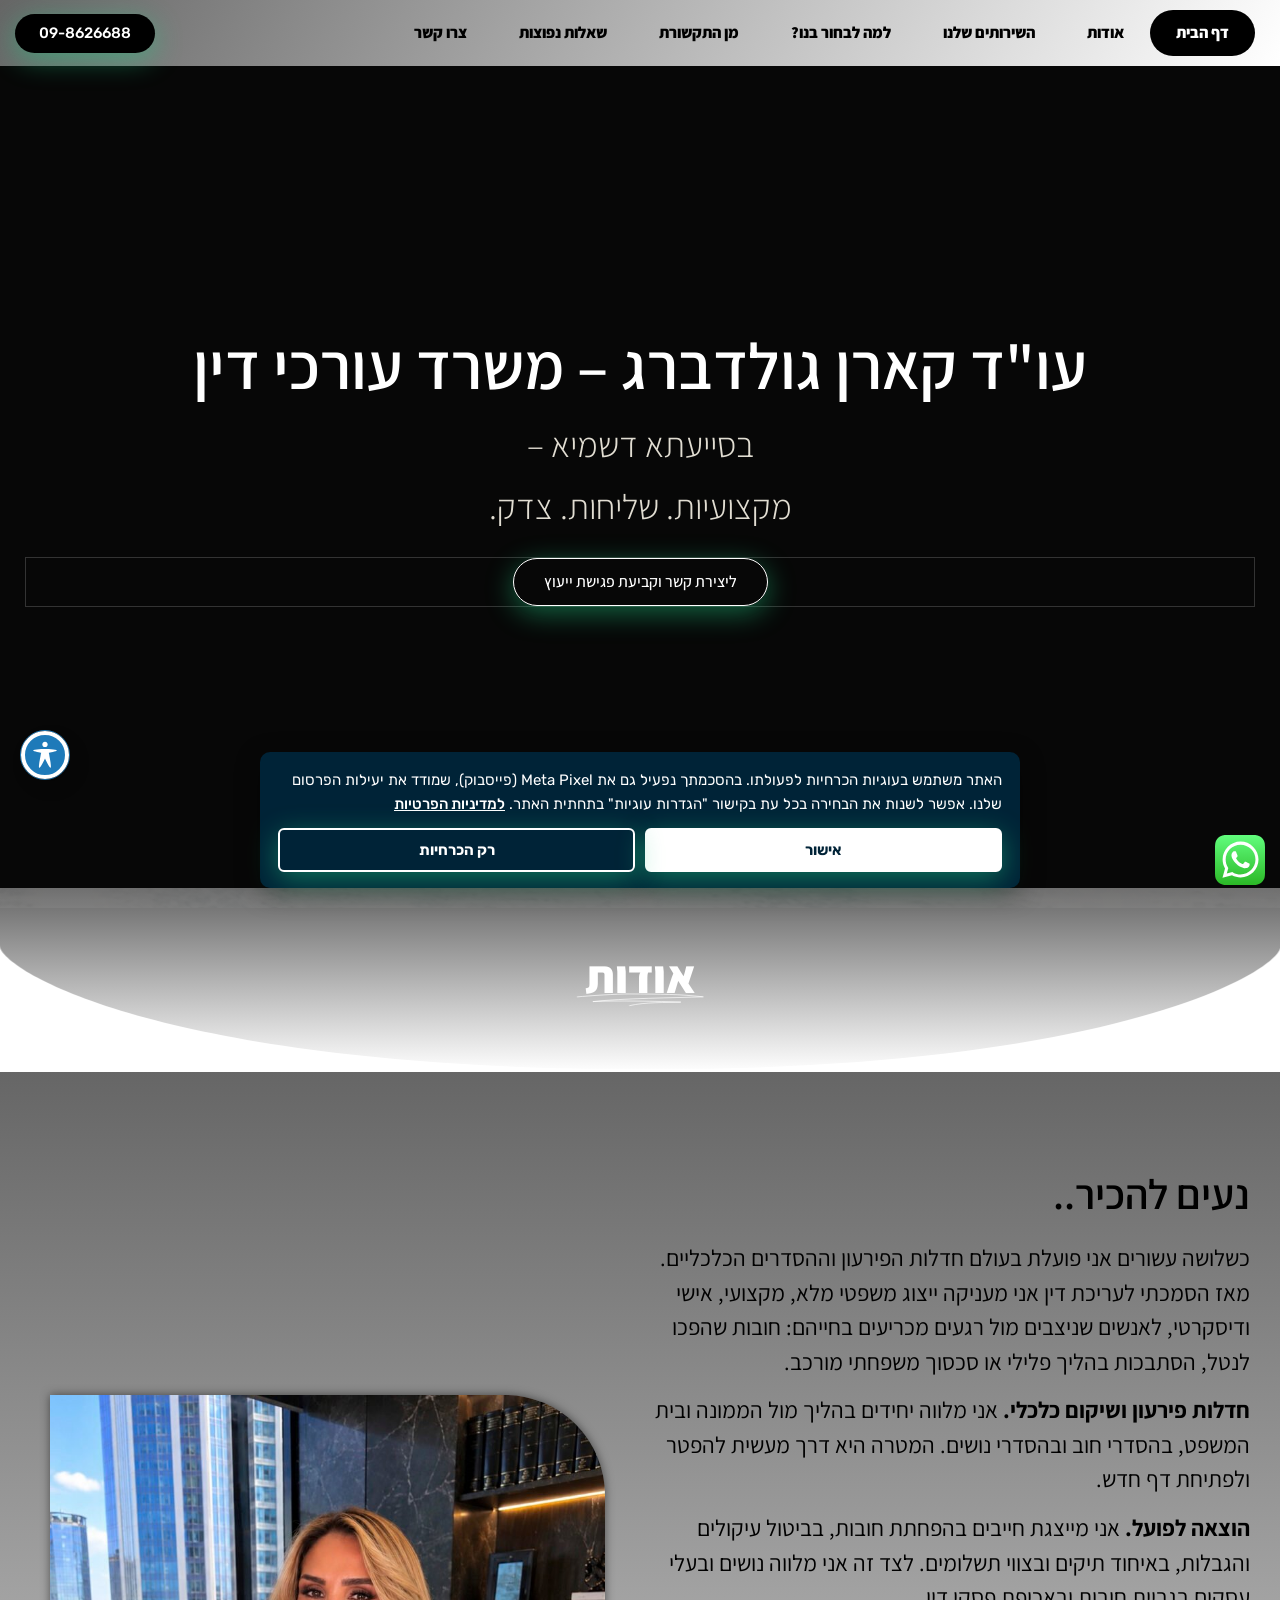
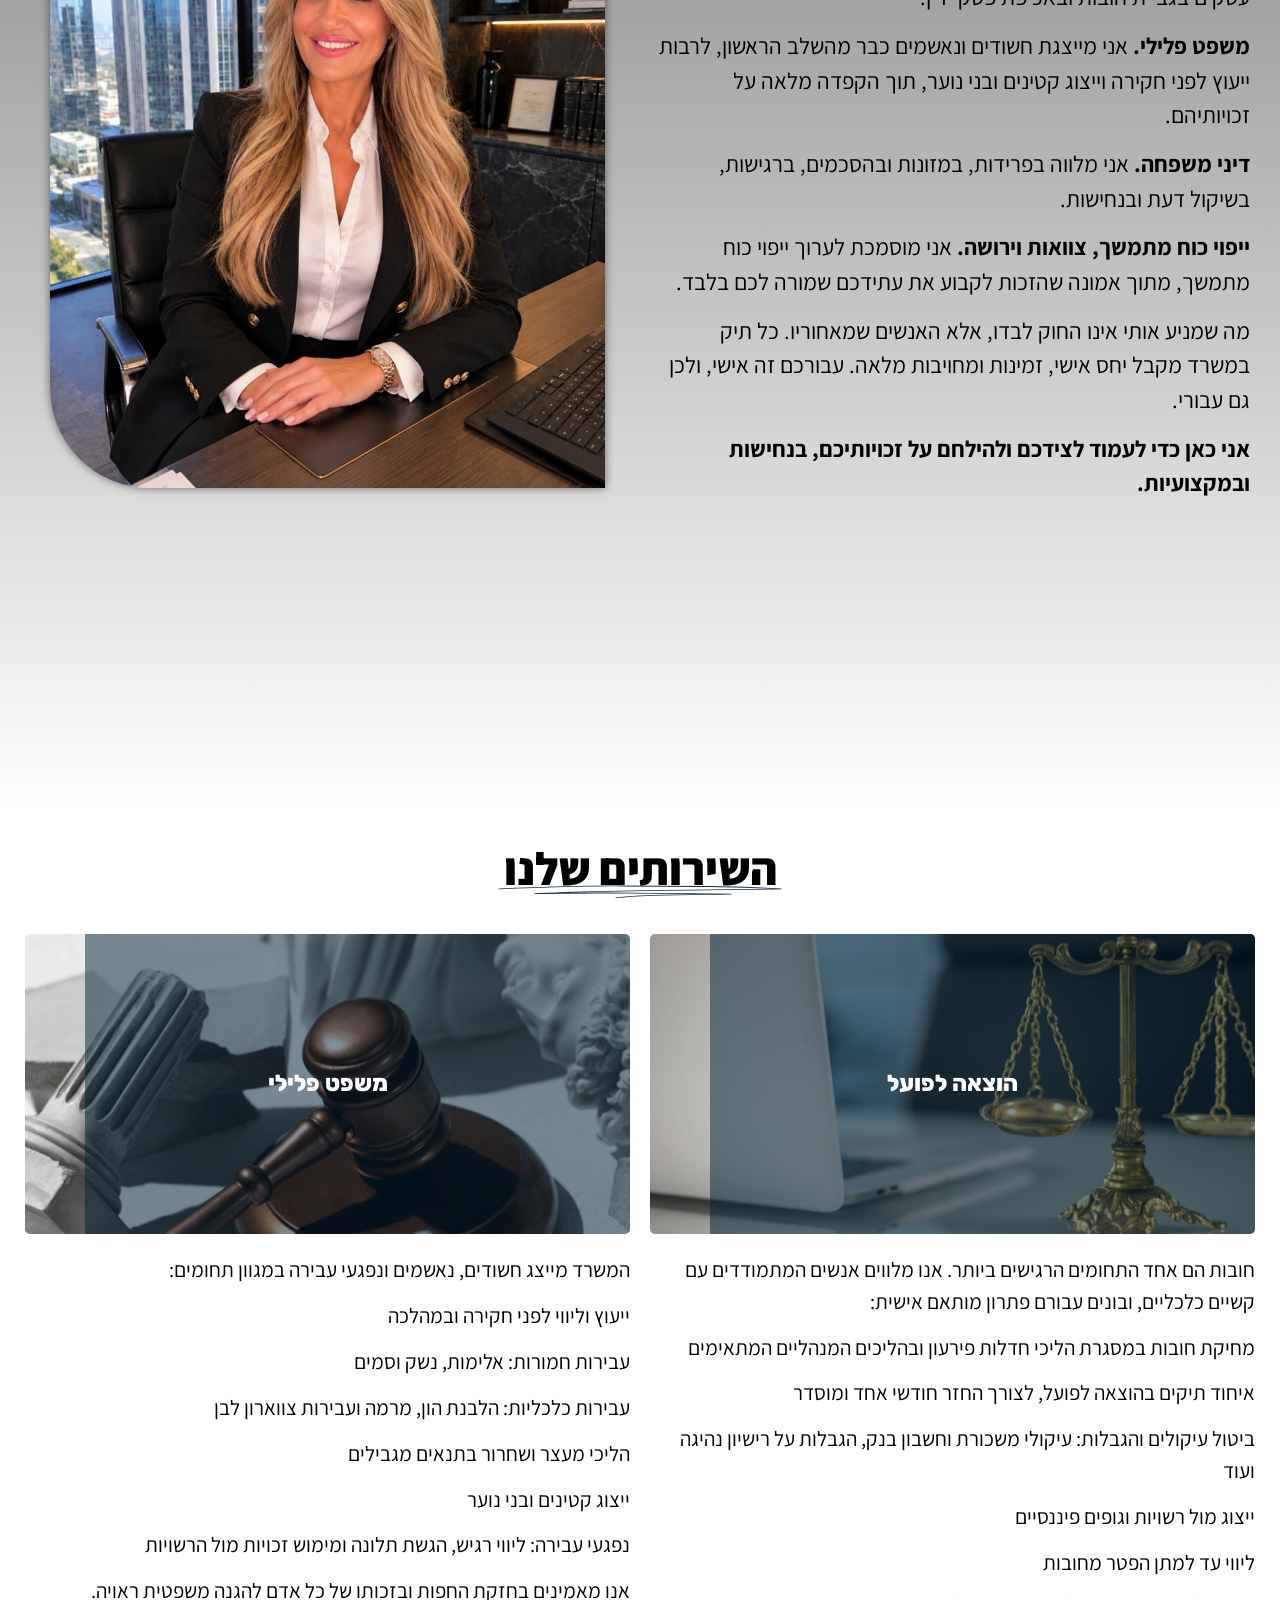
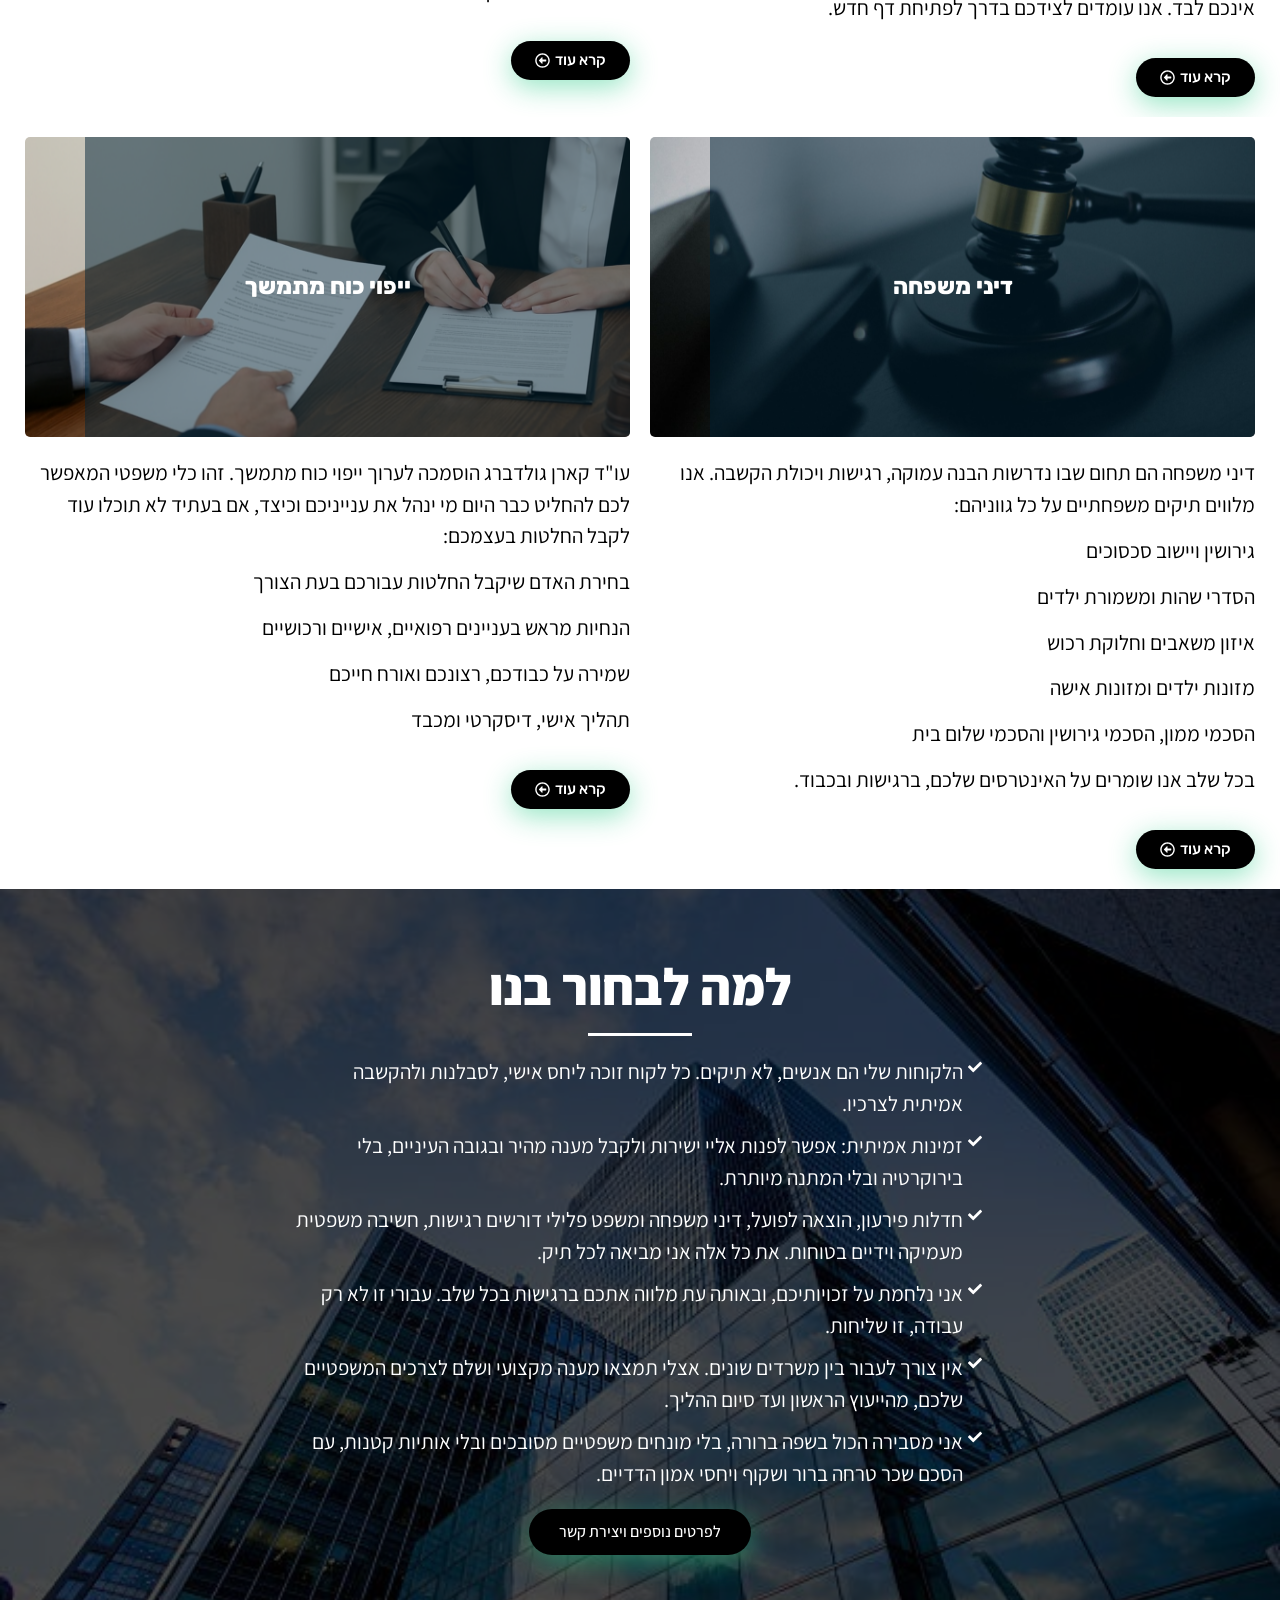
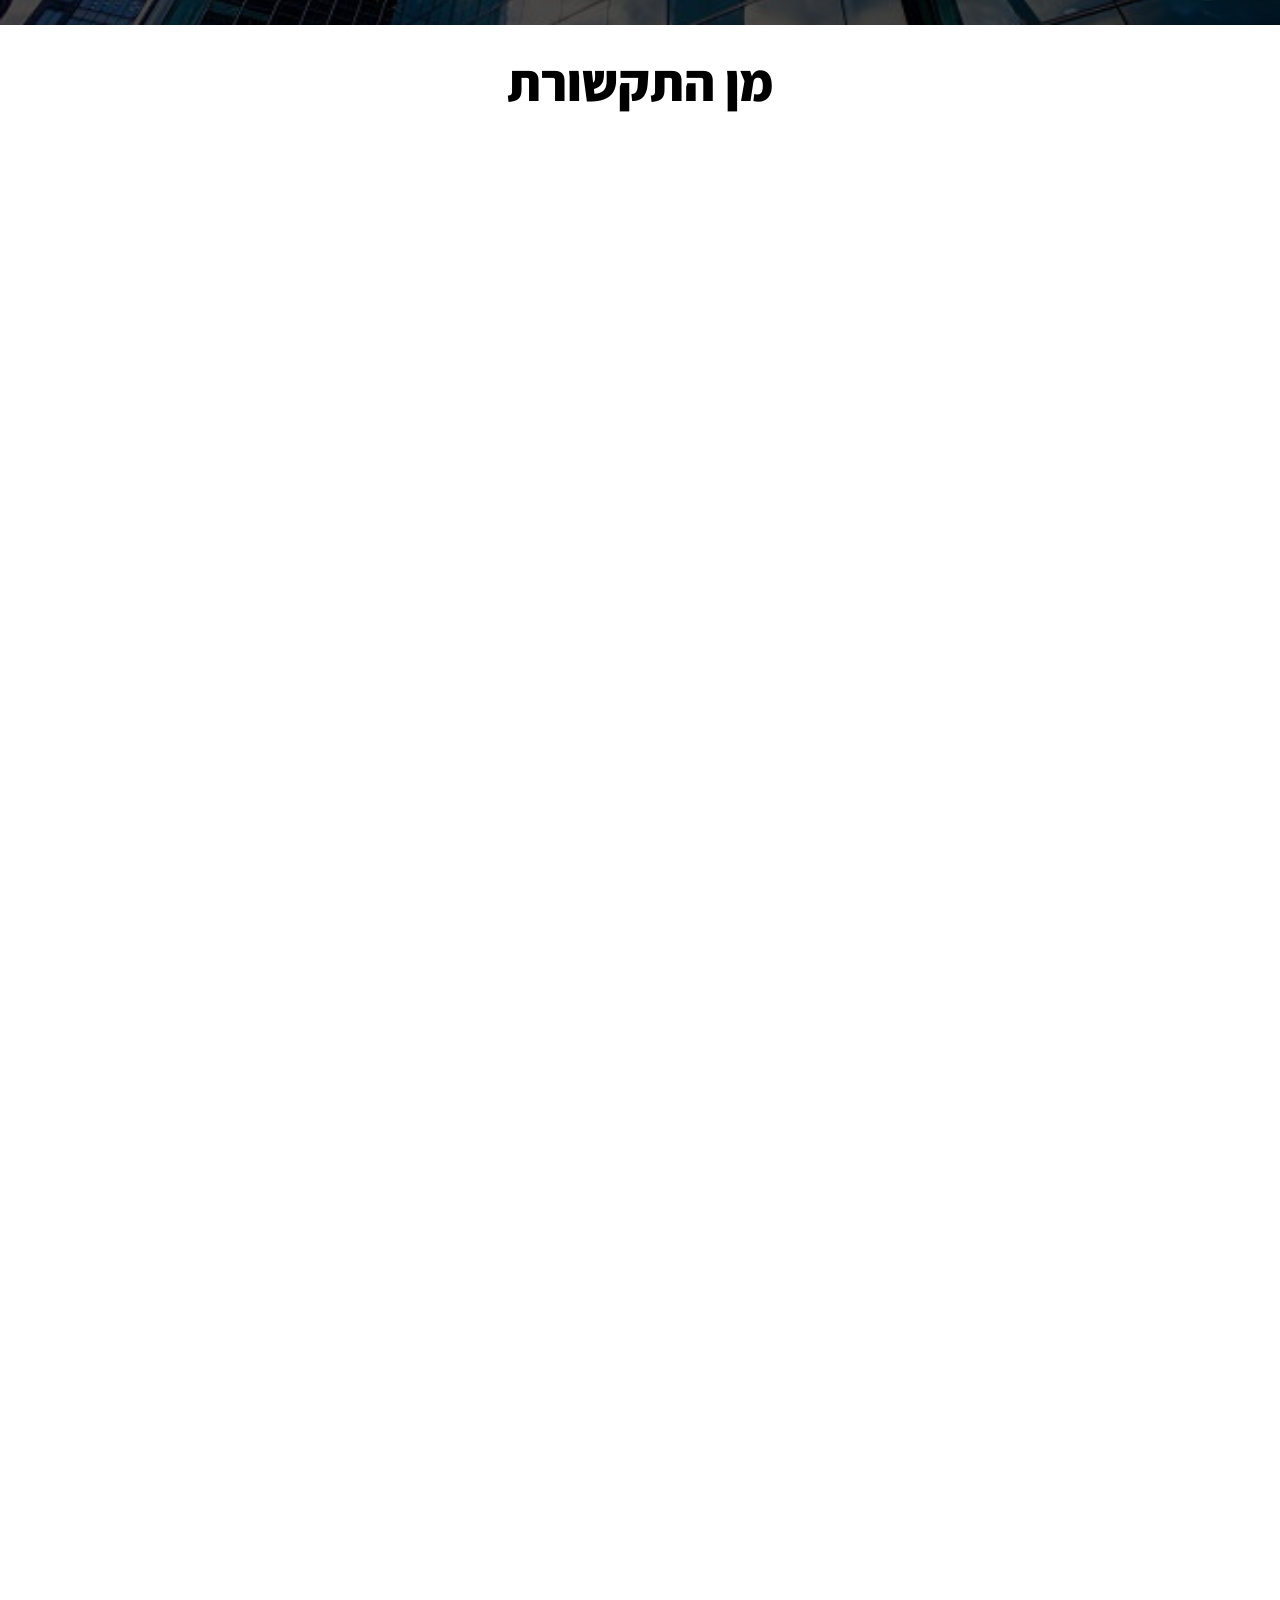
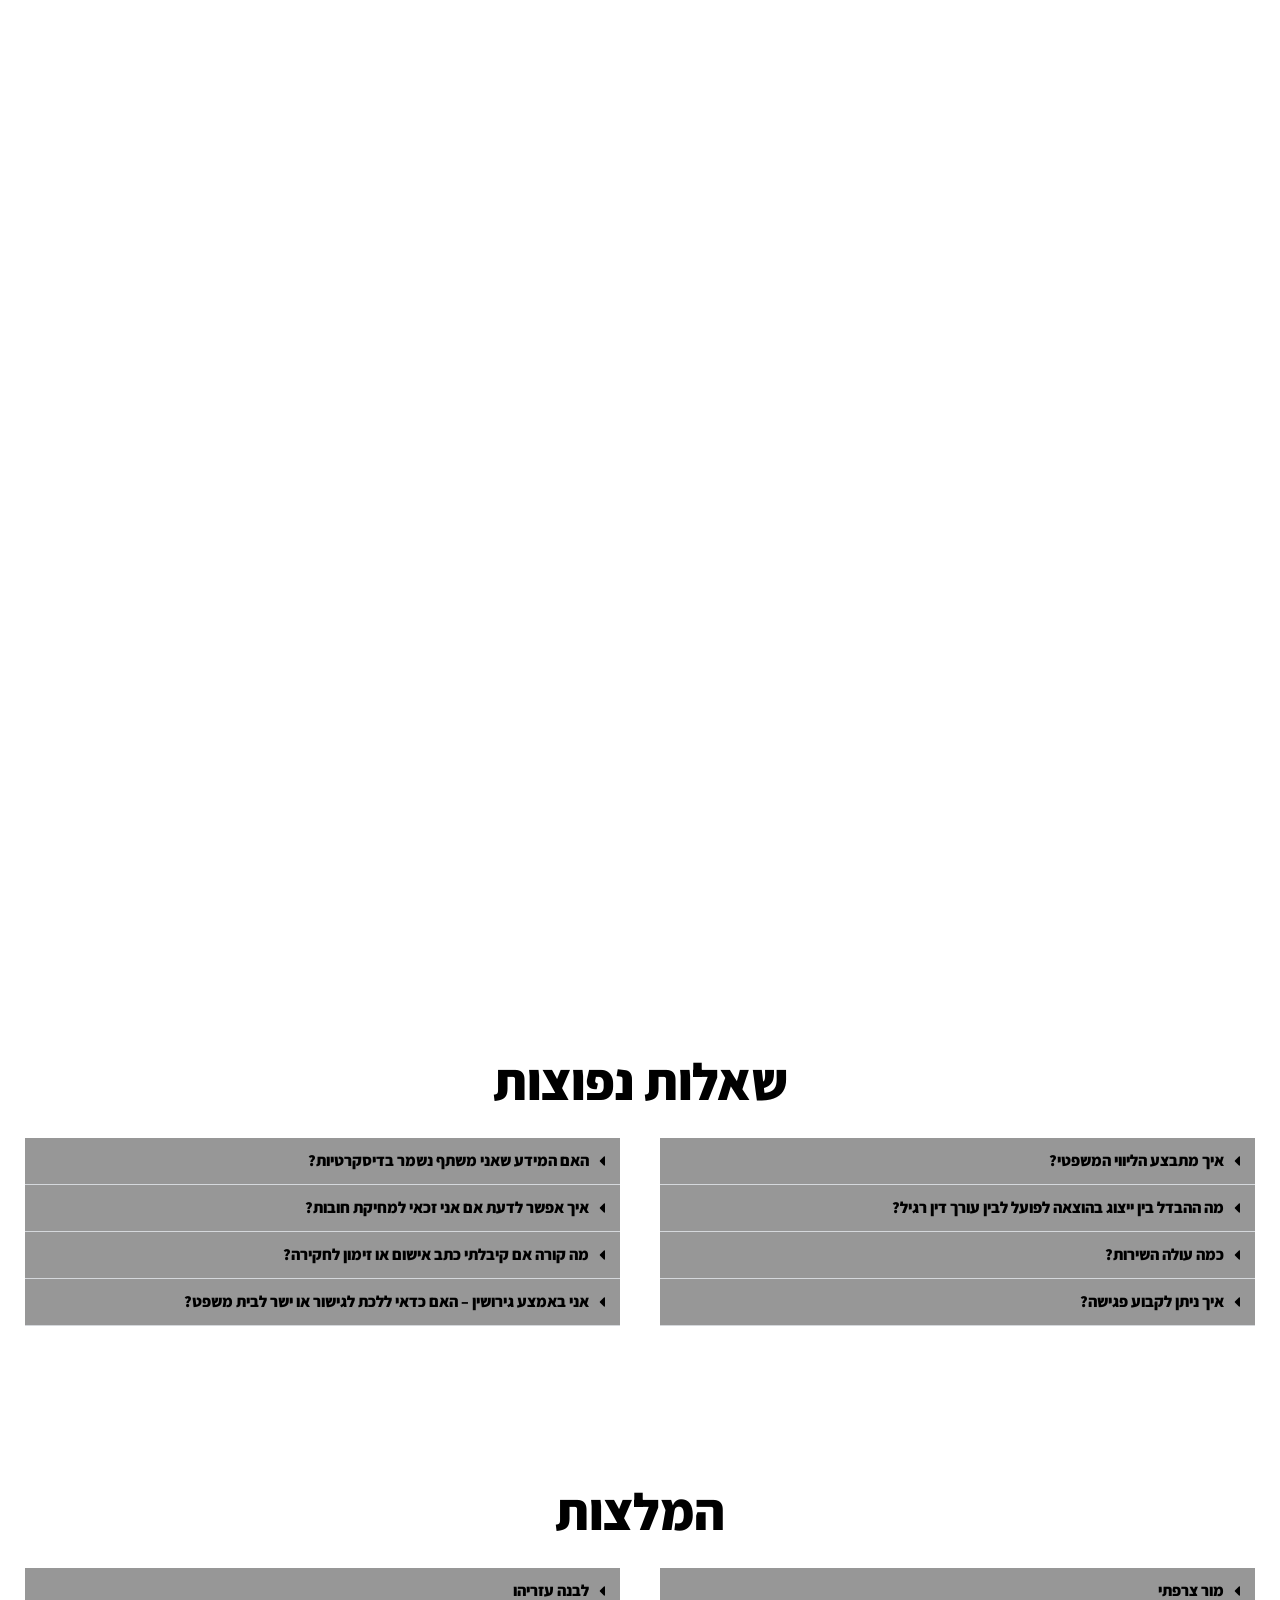
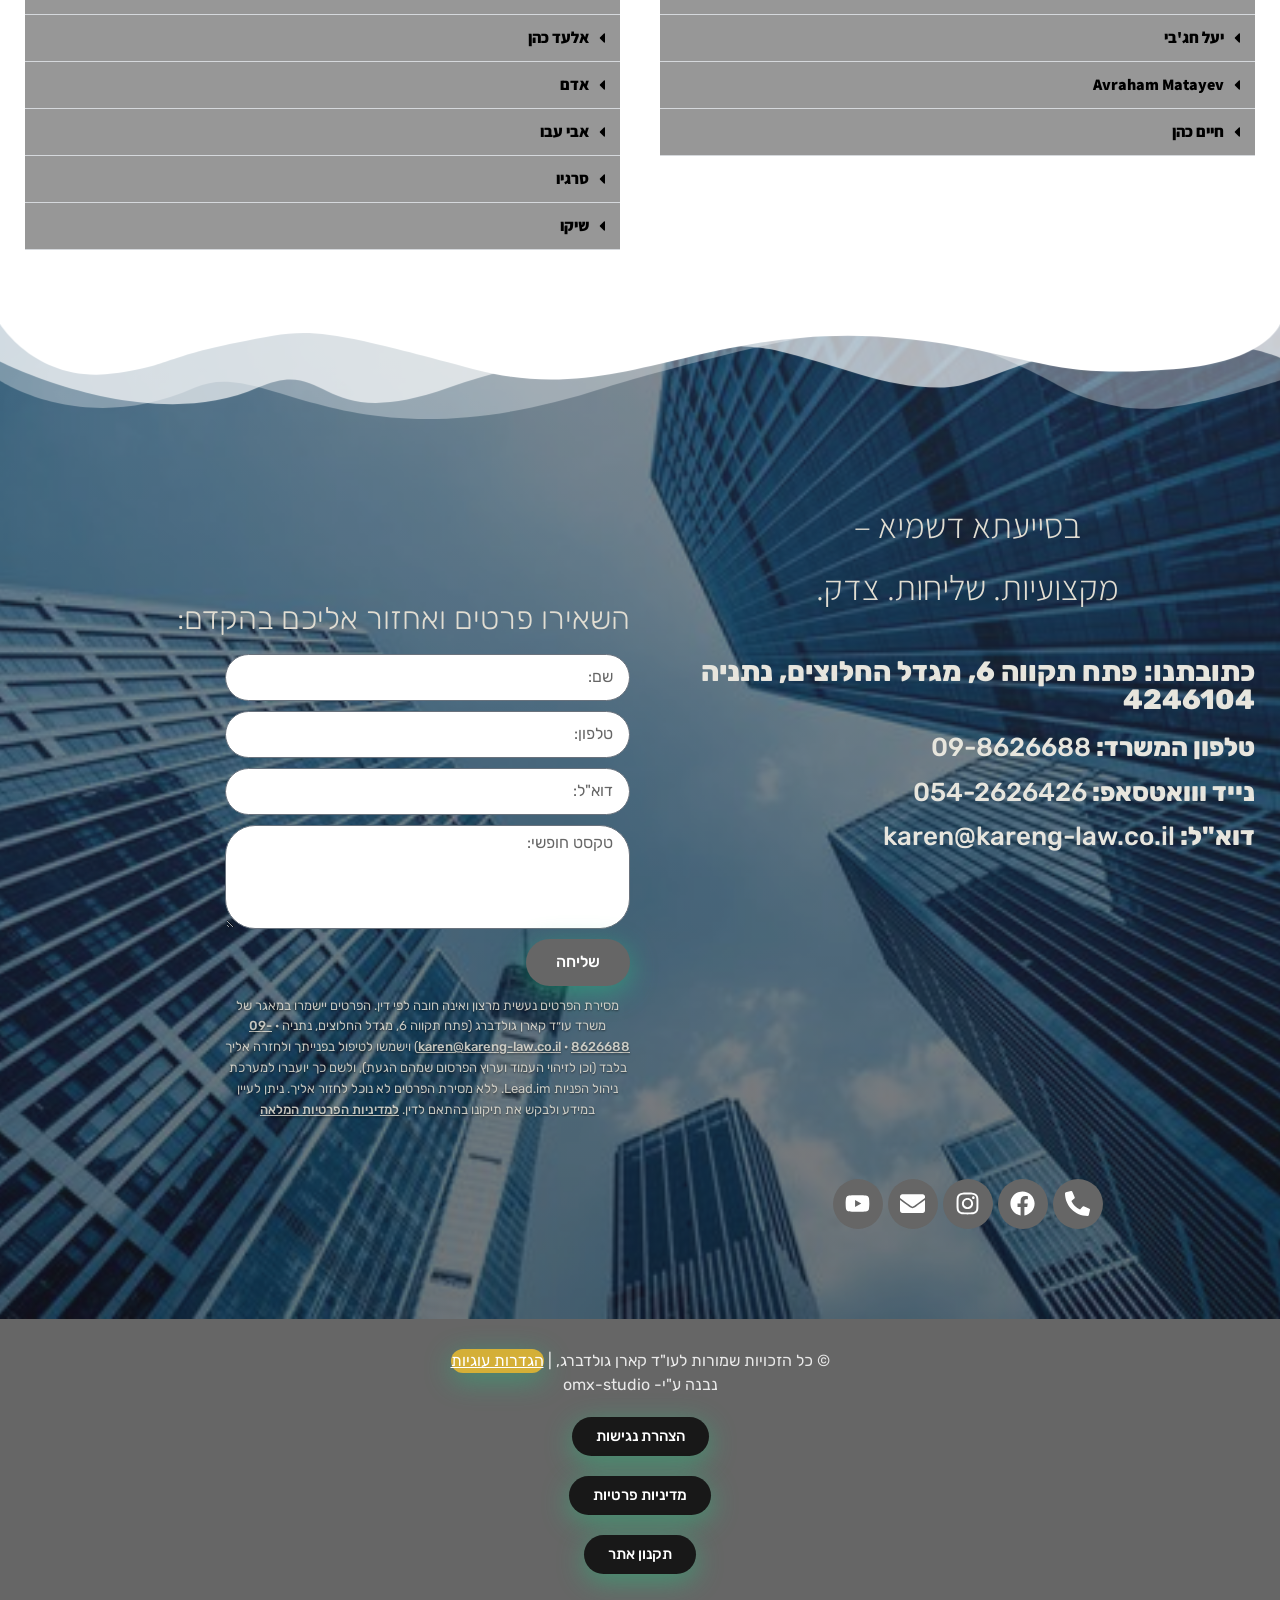
==== commit dcb6c9f6: "מנגנון הסכמה לעוגיות: Meta Pixel נטען רק אחרי "אישור"; הגדרות הפיקסל מצביעות על הדומיין החדש (לבדיקה" ====
--- a/index.html
+++ b/index.html
@@ -98,16 +98,11 @@
 <link rel="icon" href="wp-content/uploads/2025/05/WhatsApp-Image-2025-05-07-at-06.39.31-1-scaled.jpeg" sizes="192x192" />
 <link rel="apple-touch-icon" href="wp-content/uploads/2025/05/WhatsApp-Image-2025-05-07-at-06.39.31-1-scaled.jpeg" />
 <meta name="msapplication-TileImage" content="wp-content/uploads/2025/05/WhatsApp-Image-2025-05-07-at-06.39.31-1-scaled.jpeg" />
-	<meta name="viewport" content="width=device-width, initial-scale=1.0, viewport-fit=cover" />
-	<link rel="preload" as="image" type="image/webp" imagesrcset="wp-content/uploads/kg-theme/kg-atrium-1080x1600.webp 1080w, wp-content/uploads/kg-theme/kg-atrium-1600.webp 1600w, wp-content/uploads/kg-theme/kg-atrium-2560.webp 2560w" imagesizes="100vw" fetchpriority="high">
-	<link rel="preload" as="font" type="font/woff2" href="wp-content/uploads/kg-fonts/frank-ruhl-libre-hebrew.woff2" crossorigin>
-	<link rel="stylesheet" id="kg-atrium-css" href="wp-content/uploads/kg-theme/kg-atrium.css">
-</head>
+	<meta name="viewport" content="width=device-width, initial-scale=1.0, viewport-fit=cover" /></head>
 <body class="rtl home wp-singular page-template page-template-elementor_canvas page page-id-2839 wp-custom-logo wp-embed-responsive wp-theme-hello-elementor acwp-readable-arial hello-elementor-default elementor-default elementor-template-canvas elementor-kit-2734 elementor-page elementor-page-2839">
 			<div data-elementor-type="wp-page" data-elementor-id="2839" class="elementor elementor-2839" data-elementor-post-type="page">
 						<section class="elementor-section elementor-top-section elementor-element elementor-element-652657ab elementor-section-content-middle elementor-section-boxed elementor-section-height-default elementor-section-height-default" data-id="652657ab" data-element_type="section" data-e-type="section" data-settings="{&quot;background_background&quot;:&quot;gradient&quot;,&quot;sticky&quot;:&quot;top&quot;,&quot;sticky_on&quot;:[&quot;desktop&quot;,&quot;tablet&quot;,&quot;mobile&quot;],&quot;sticky_offset&quot;:0,&quot;sticky_effects_offset&quot;:0,&quot;sticky_anchor_link_offset&quot;:0}">
 						<div class="elementor-container elementor-column-gap-default">
-					<a class="kg-brand" href="./" aria-label="קארן גולדברג, עו״ד – דף הבית"><b>קארן גולדברג, עו״ד</b><span>משרד עורכי דין</span></a>
 					<div class="elementor-column elementor-col-50 elementor-top-column elementor-element elementor-element-5dbf1758" data-id="5dbf1758" data-element_type="column" data-e-type="column">
 			<div class="elementor-widget-wrap elementor-element-populated">
 						<div class="elementor-element elementor-element-1be5d451 elementor-nav-menu__align-start elementor-nav-menu--stretch elementor-nav-menu--dropdown-tablet elementor-nav-menu__text-align-aside elementor-nav-menu--toggle elementor-nav-menu--burger elementor-widget elementor-widget-nav-menu" data-id="1be5d451" data-element_type="widget" data-e-type="widget" data-settings="{&quot;full_width&quot;:&quot;stretch&quot;,&quot;layout&quot;:&quot;horizontal&quot;,&quot;submenu_icon&quot;:{&quot;value&quot;:&quot;&lt;svg aria-hidden=\&quot;true\&quot; class=\&quot;e-font-icon-svg e-fas-caret-down\&quot; viewBox=\&quot;0 0 320 512\&quot; xmlns=\&quot;http:\/\/www.w3.org\/2000\/svg\&quot;&gt;&lt;path d=\&quot;M31.3 192h257.3c17.8 0 26.7 21.5 14.1 34.1L174.1 354.8c-7.8 7.8-20.5 7.8-28.3 0L17.2 226.1C4.6 213.5 13.5 192 31.3 192z\&quot;&gt;&lt;\/path&gt;&lt;\/svg&gt;&quot;,&quot;library&quot;:&quot;fa-solid&quot;},&quot;toggle&quot;:&quot;burger&quot;}" data-widget_type="nav-menu.default">
@@ -157,25 +152,43 @@
 					<div class="e-con-inner">
 					</div>
 				</div>
-				<section class="kg-hero kg-home" aria-label="פתיח">
-		<picture class="kg-bg">
-			<source media="(max-width:767px)" type="image/webp" srcset="wp-content/uploads/kg-theme/kg-atrium-1080x1600.webp">
-			<source type="image/webp" srcset="wp-content/uploads/kg-theme/kg-atrium-1600.webp 1600w, wp-content/uploads/kg-theme/kg-atrium-2560.webp 2560w" sizes="100vw">
-			<img src="wp-content/uploads/kg-theme/kg-atrium-1920.jpg" alt="" width="1920" height="1280" fetchpriority="high" decoding="async">
-		</picture>
-		<div class="kg-shade" aria-hidden="true"></div>
-		<span class="kg-frame" aria-hidden="true"></span>
-		<div class="kg-copy">
-			<h1 class="kg-h1"><span class="n">קארן גולדברג, עו״ד</span><span class="kg-sr"> – </span><span class="o">משרד עורכי דין</span></h1>
-			<div class="kg-rule" aria-hidden="true"></div>
-			<p class="kg-sub">בסייעתא דשמיא – מקצועיות. שליחות. צדק.</p>
-			<a class="kg-btn" href="#6">ליצירת קשר וקביעת פגישת ייעוץ</a>
+				<section class="elementor-section elementor-top-section elementor-element elementor-element-579d7ae2 elementor-section-content-middle elementor-section-height-min-height elementor-section-boxed elementor-section-height-default elementor-section-items-middle" data-id="579d7ae2" data-element_type="section" data-e-type="section" id="hero" data-settings="{&quot;background_background&quot;:&quot;video&quot;,&quot;background_video_link&quot;:&quot;https:\/\/ettisclichter.com\/wp-content\/uploads\/2025\/02\/91744-636709154_small-2.mp4&quot;,&quot;background_play_on_mobile&quot;:&quot;yes&quot;}">
+								<div class="elementor-background-video-container">
+													<video class="elementor-background-video-hosted" role="presentation" autoplay muted playsinline loop></video>
+											</div>
+									<div class="elementor-background-overlay"></div>
+							<div class="elementor-container elementor-column-gap-default">
+					<div class="elementor-column elementor-col-100 elementor-top-column elementor-element elementor-element-677caf6f" data-id="677caf6f" data-element_type="column" data-e-type="column">
+			<div class="elementor-widget-wrap elementor-element-populated">
+						<div class="elementor-element elementor-element-168463a elementor-widget elementor-widget-heading" data-id="168463a" data-element_type="widget" data-e-type="widget" data-widget_type="heading.default">
+				<div class="elementor-widget-container">
+					<h1 class="elementor-heading-title elementor-size-default" style="line-height:54px">עו"ד קארן גולדברג – משרד עורכי דין
+</h1>				</div>
+				</div>
+				<div class="elementor-element elementor-element-7b4d1012 elementor-widget elementor-widget-heading" data-id="7b4d1012" data-element_type="widget" data-e-type="widget" data-widget_type="heading.default">
+				<div class="elementor-widget-container">
+					<h2 class="elementor-heading-title elementor-size-default" style="line-height:62px">בסייעתא דשמיא – <br>
+מקצועיות. שליחות. צדק.</h2>				</div>
+				</div>
+				<div class="elementor-element elementor-element-37758f47 elementor-mobile-align-justify elementor-align-center elementor-widget elementor-widget-button" data-id="37758f47" data-element_type="widget" data-e-type="widget" data-widget_type="button.default">
+				<div class="elementor-widget-container">
+									<div class="elementor-button-wrapper">
+					<a class="elementor-button elementor-button-link elementor-size-md" href="#6">
+						<span class="elementor-button-content-wrapper">
+									<span class="elementor-button-text">ליצירת קשר וקביעת פגישת ייעוץ</span>
+					</span>
+					</a>
+				</div>
+								</div>
+				</div>
+		<div class="elementor-element elementor-element-21cf1f50 e-flex e-con-boxed e-con e-parent" data-id="21cf1f50" data-element_type="container" data-e-type="container">
+					<div class="e-con-inner">
+					</div>
+				</div>
+					</div>
 		</div>
-		<nav class="kg-areas" aria-label="תחומי עיסוק">
-			<a href="חדלות-פירעון-והצאה-לפועל/">חדלות פירעון</a><a href="הוצאה-לפועל/">הוצאה לפועל</a><a href="דיני-משפחה/">דיני משפחה</a><a href="משפט-פלילי/">משפט פלילי</a><a href="ייפוי-כח-מתמשך/">ייפוי כוח מתמשך</a>
-		</nav>
-		<small class="kg-credit">צילום רקע: Jean-Frederic Fortier / Unsplash (CC0)</small>
-	</section>
+					</div>
+		</section>
 				<section class="elementor-section elementor-top-section elementor-element elementor-element-70b3fafd elementor-section-content-middle elementor-section-full_width elementor-section-height-default elementor-section-height-default" data-id="70b3fafd" data-element_type="section" data-e-type="section" data-settings="{&quot;background_background&quot;:&quot;gradient&quot;,&quot;shape_divider_bottom&quot;:&quot;curve&quot;,&quot;shape_divider_bottom_negative&quot;:&quot;yes&quot;}">
 							<div class="elementor-background-overlay"></div>
 						<div class="elementor-shape elementor-shape-bottom" aria-hidden="true" data-negative="true">
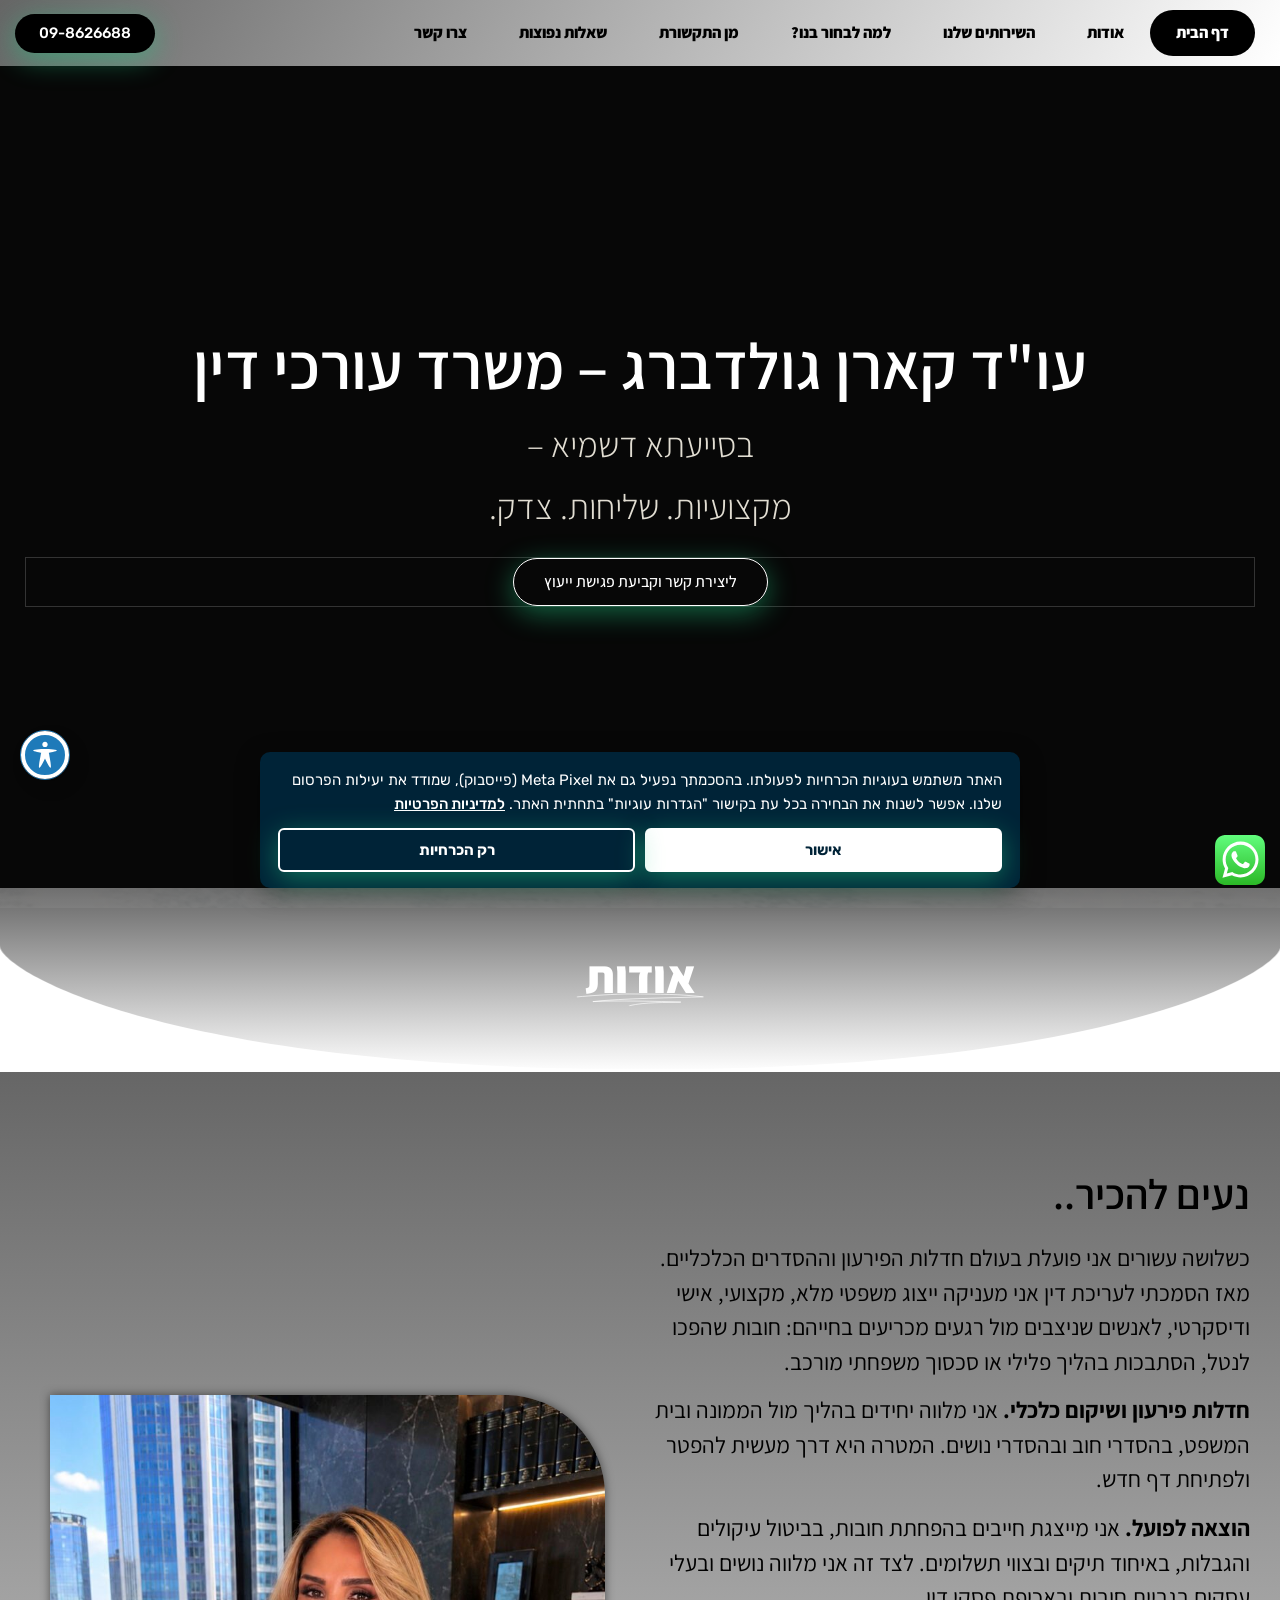
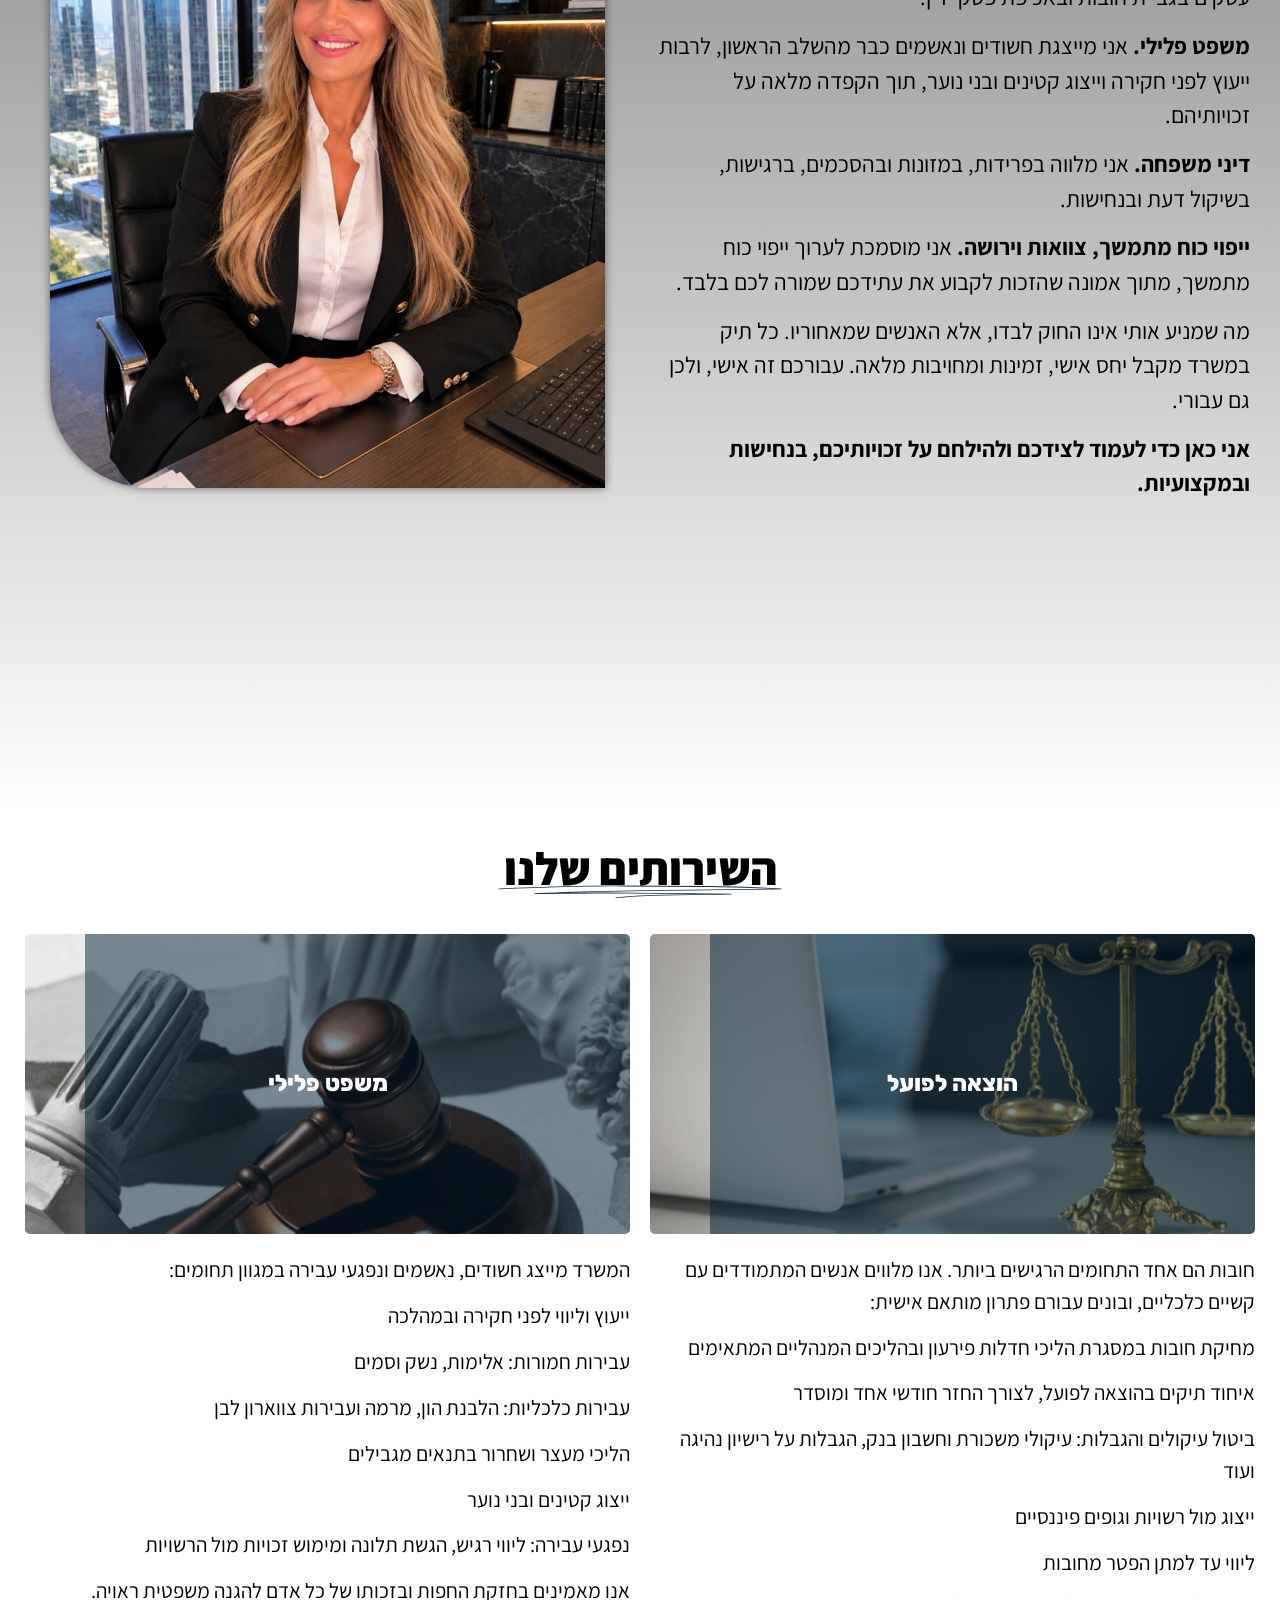
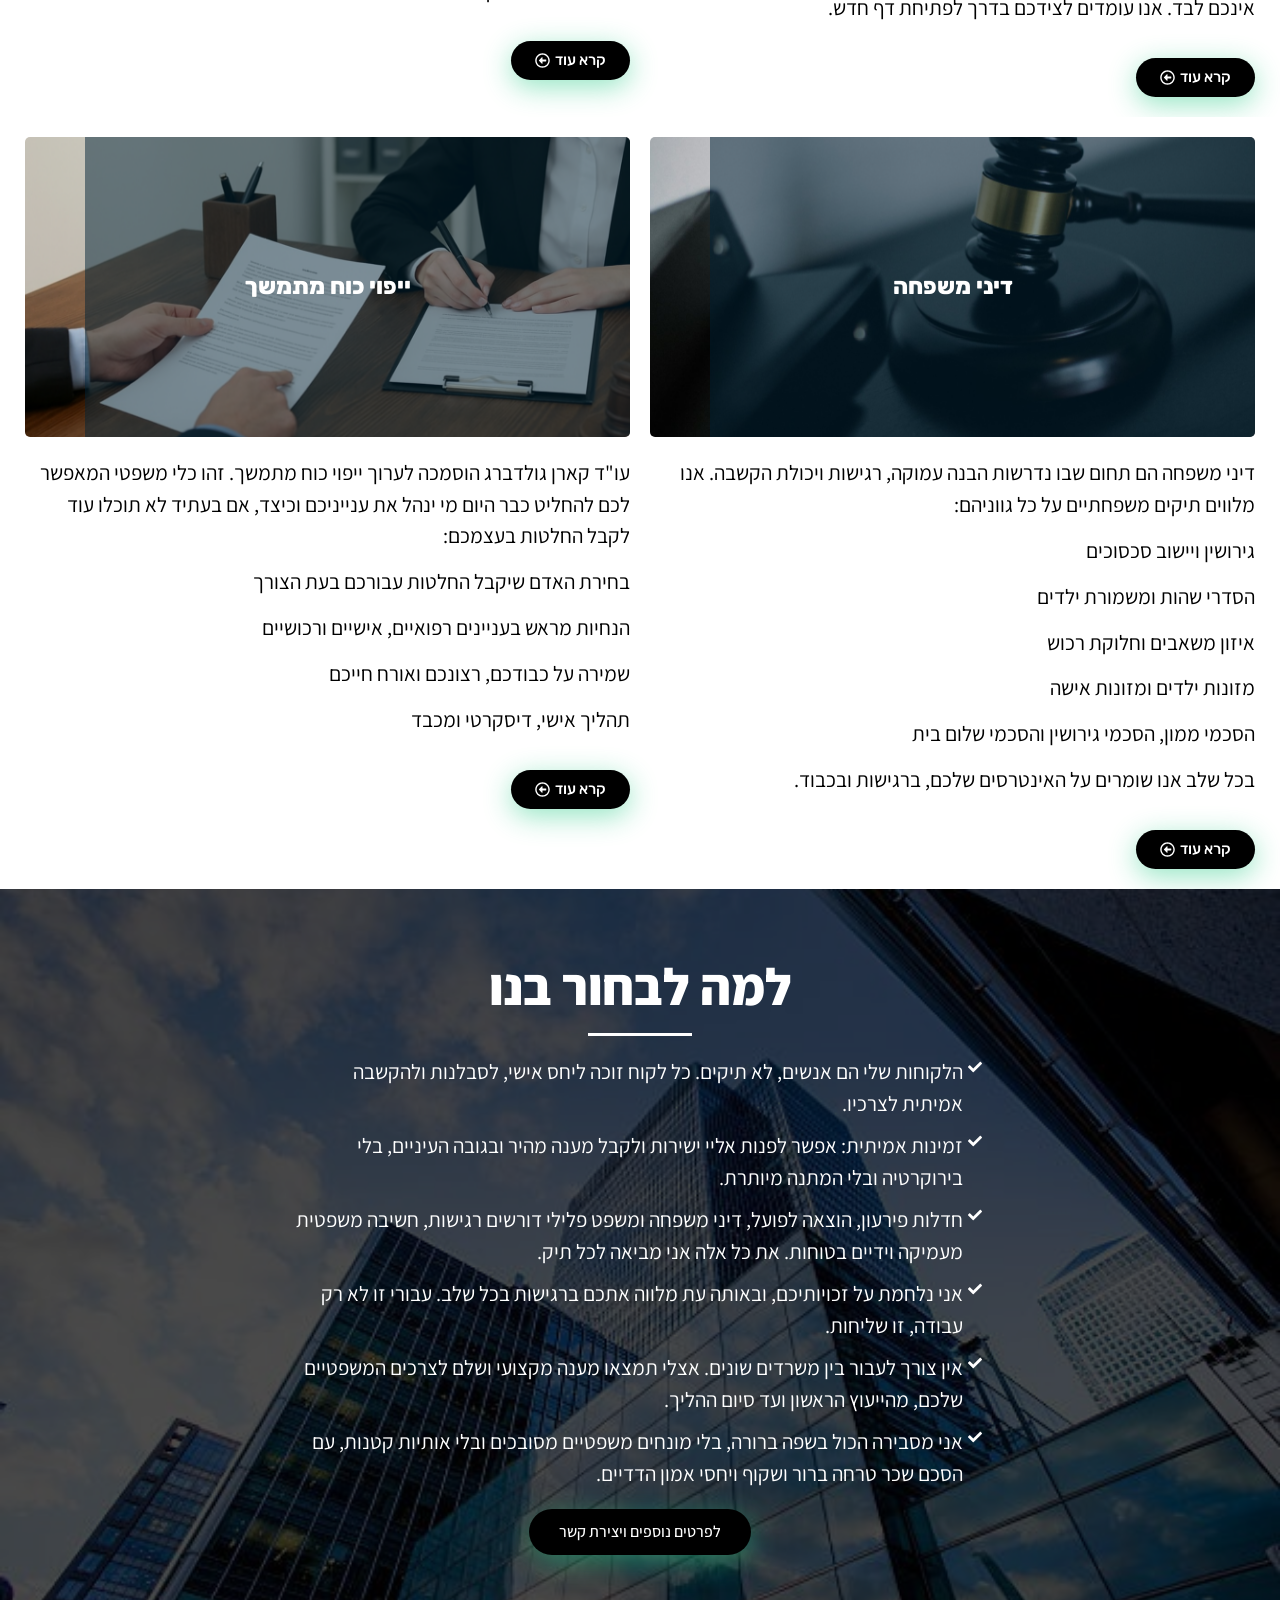
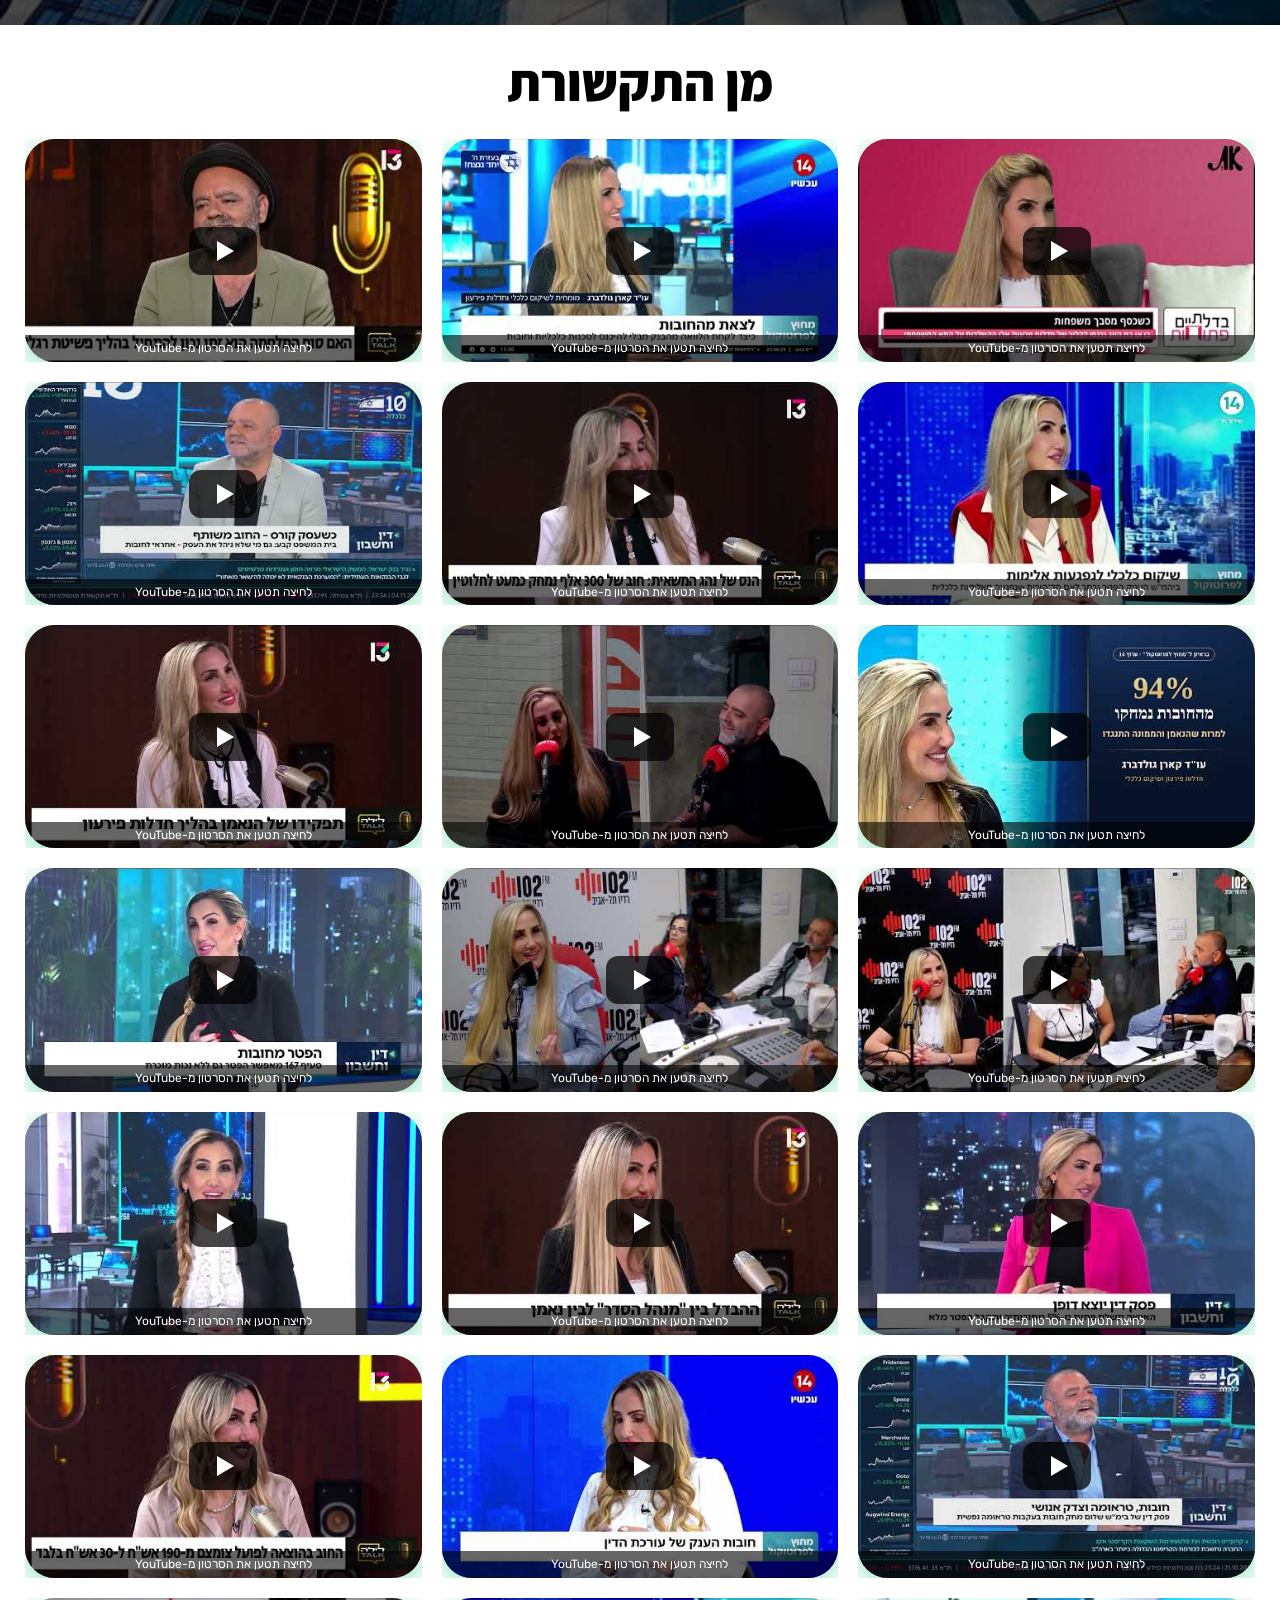
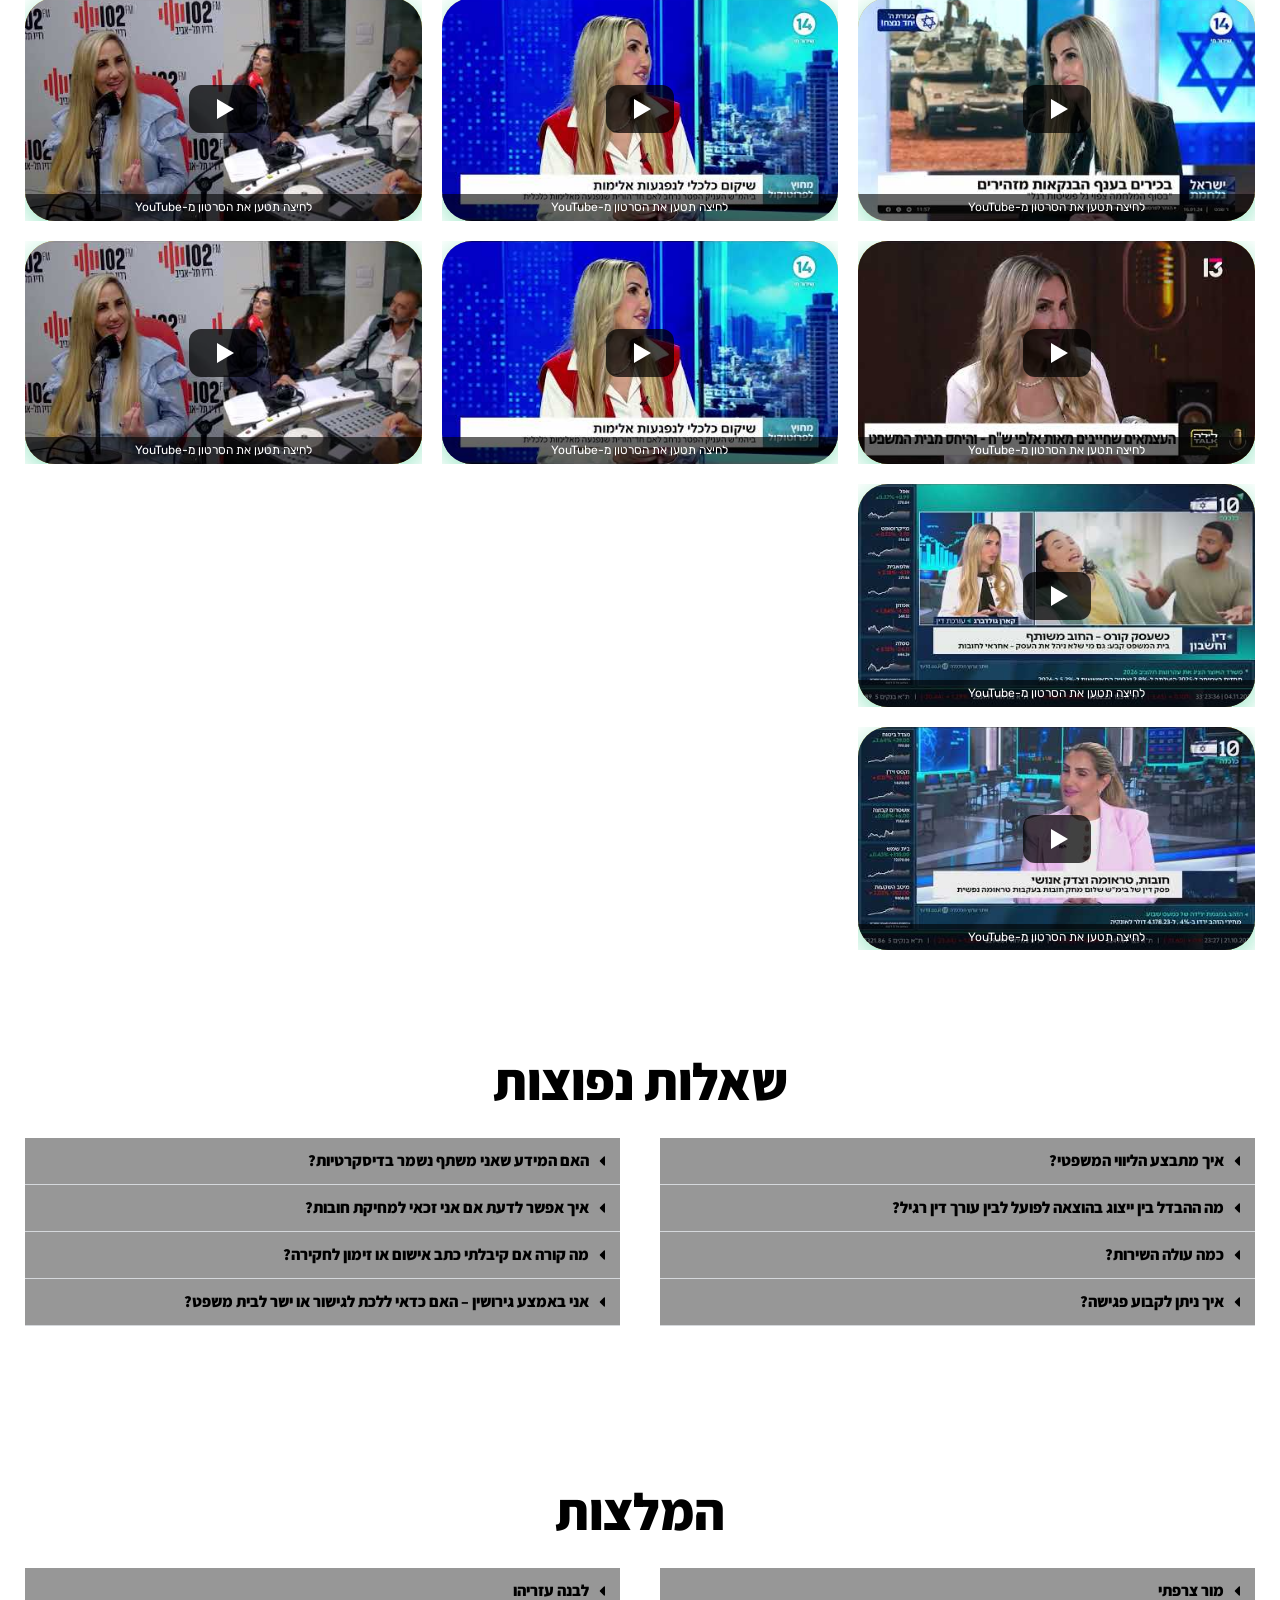
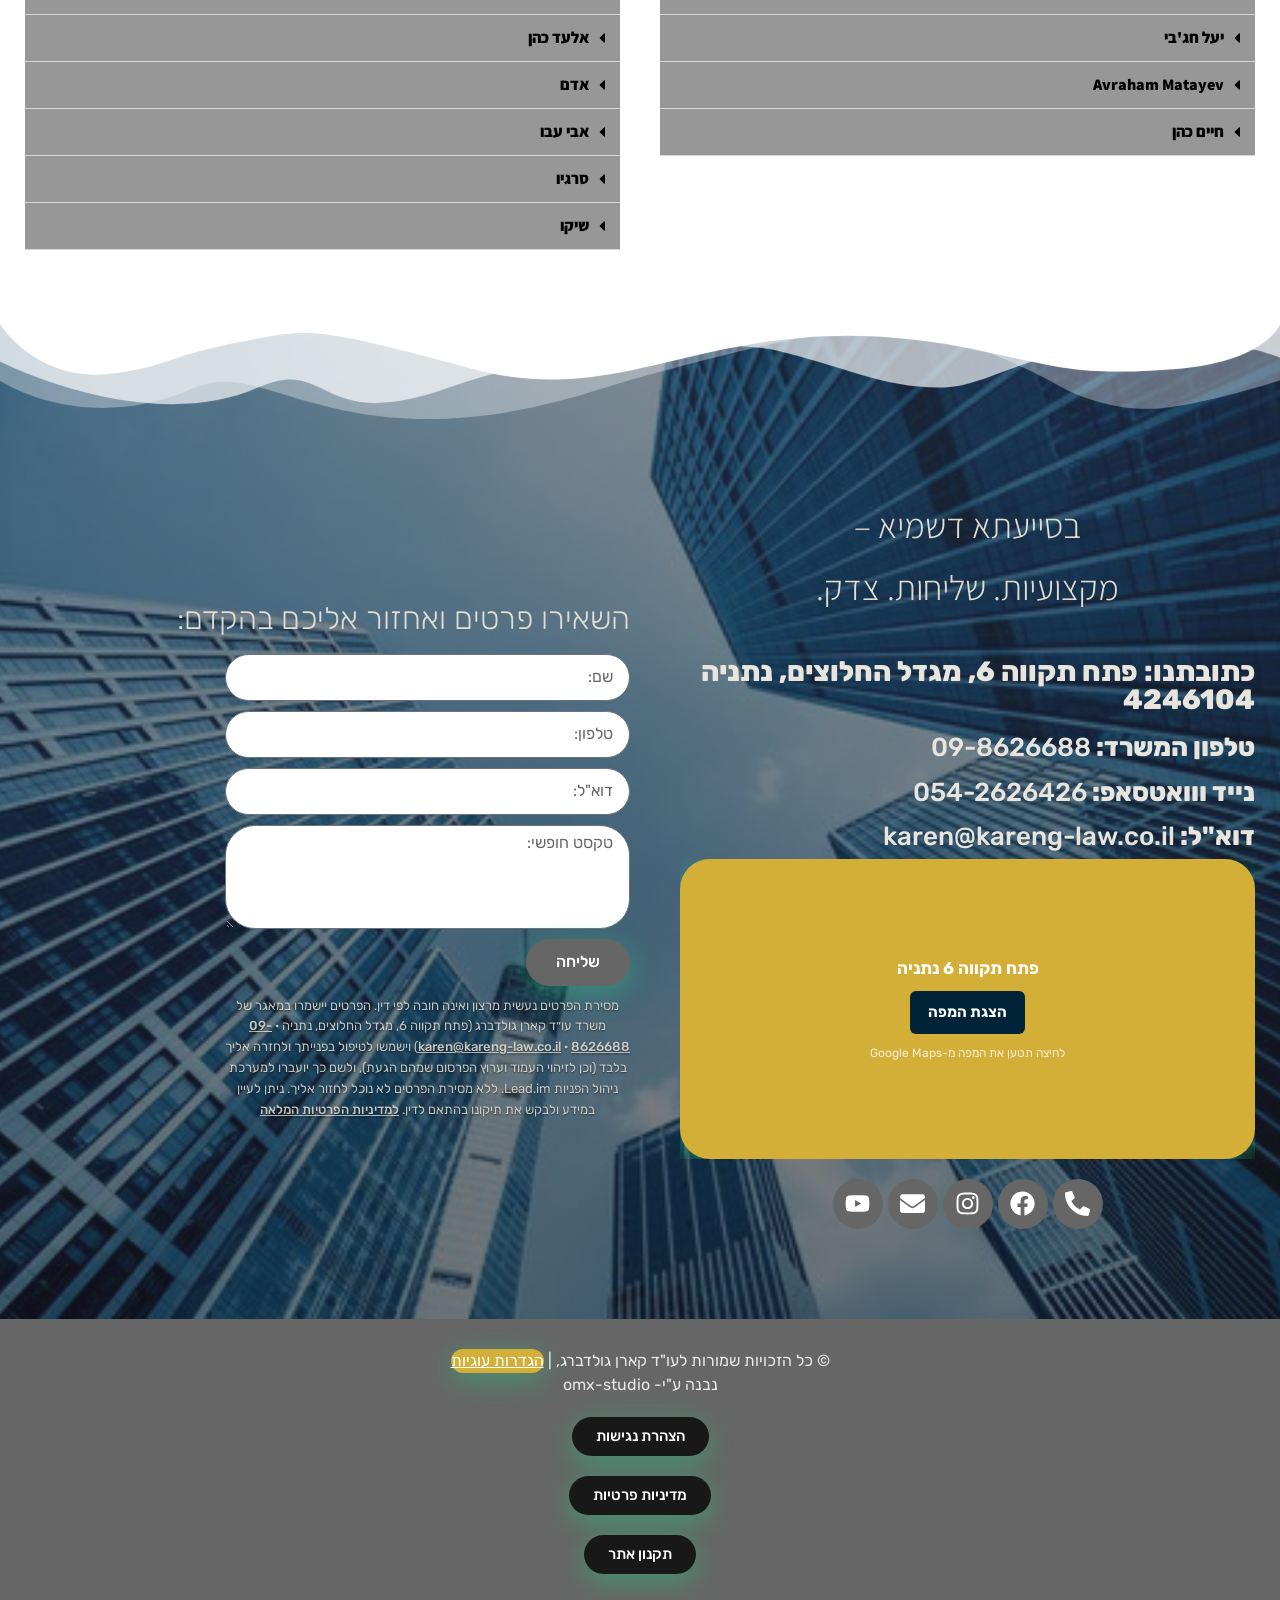
==== commit 177dceb5: "סרטוני YouTube ומפת Google נטענים רק בלחיצה (תמונות מקומיות); הסרת דיווח הסטטיסטיקה של תוסף הנגישות " ====
--- a/index.html
+++ b/index.html
@@ -499,61 +499,61 @@
 		<div class="elementor-element elementor-element-c279c6b e-flex e-con-boxed e-con e-parent" data-id="c279c6b" data-element_type="container" data-e-type="container" data-settings="{&quot;background_background&quot;:&quot;classic&quot;}">
 					<div class="e-con-inner">
 		<div class="elementor-element elementor-element-e951fcc e-con-full e-flex e-con e-child" data-id="e951fcc" data-element_type="container" data-e-type="container">
-				<div class="elementor-element elementor-element-b8ac57b elementor-widget elementor-widget-video" data-id="b8ac57b" data-element_type="widget" data-e-type="widget" data-settings="{&quot;youtube_url&quot;:&quot;https:\/\/www.youtube.com\/watch?v=aheOvunHdaY&quot;,&quot;video_type&quot;:&quot;youtube&quot;,&quot;controls&quot;:&quot;yes&quot;}" data-widget_type="video.default">
-				<div class="elementor-widget-container">
-							<div class="elementor-wrapper elementor-open-inline">
-			<div class="elementor-video"></div>		</div>
-						</div>
-				</div>
-				<div class="elementor-element elementor-element-0487c9c elementor-widget elementor-widget-video" data-id="0487c9c" data-element_type="widget" data-e-type="widget" data-settings="{&quot;youtube_url&quot;:&quot;https:\/\/youtu.be\/n3hsna2Mxqk&quot;,&quot;video_type&quot;:&quot;youtube&quot;,&quot;controls&quot;:&quot;yes&quot;}" data-widget_type="video.default">
-				<div class="elementor-widget-container">
-							<div class="elementor-wrapper elementor-open-inline">
-			<div class="elementor-video"></div>		</div>
-						</div>
-				</div>
-				<div class="elementor-element elementor-element-722bda2 elementor-widget elementor-widget-video" data-id="722bda2" data-element_type="widget" data-e-type="widget" data-settings="{&quot;youtube_url&quot;:&quot;https:\/\/youtu.be\/3AscKOGVbS0&quot;,&quot;video_type&quot;:&quot;youtube&quot;,&quot;controls&quot;:&quot;yes&quot;}" data-widget_type="video.default">
-				<div class="elementor-widget-container">
-							<div class="elementor-wrapper elementor-open-inline">
-			<div class="elementor-video"></div>		</div>
-						</div>
-				</div>
-				<div class="elementor-element elementor-element-b5a04ed elementor-widget elementor-widget-video" data-id="b5a04ed" data-element_type="widget" data-e-type="widget" data-settings="{&quot;youtube_url&quot;:&quot;https:\/\/youtu.be\/UQ2ydY7r3Cg&quot;,&quot;video_type&quot;:&quot;youtube&quot;,&quot;controls&quot;:&quot;yes&quot;}" data-widget_type="video.default">
-				<div class="elementor-widget-container">
-							<div class="elementor-wrapper elementor-open-inline">
-			<div class="elementor-video"></div>		</div>
-						</div>
-				</div>
-				<div class="elementor-element elementor-element-bad78bc elementor-widget elementor-widget-video" data-id="bad78bc" data-element_type="widget" data-e-type="widget" data-settings="{&quot;youtube_url&quot;:&quot;https:\/\/youtu.be\/jr8-13qYzas&quot;,&quot;video_type&quot;:&quot;youtube&quot;,&quot;controls&quot;:&quot;yes&quot;}" data-widget_type="video.default">
-				<div class="elementor-widget-container">
-							<div class="elementor-wrapper elementor-open-inline">
-			<div class="elementor-video"></div>		</div>
-						</div>
-				</div>
-				<div class="elementor-element elementor-element-91bc44a elementor-widget elementor-widget-video" data-id="91bc44a" data-element_type="widget" data-e-type="widget" data-settings="{&quot;youtube_url&quot;:&quot;https:\/\/youtu.be\/hrVeJLODhHI&quot;,&quot;video_type&quot;:&quot;youtube&quot;,&quot;controls&quot;:&quot;yes&quot;}" data-widget_type="video.default">
-				<div class="elementor-widget-container">
-							<div class="elementor-wrapper elementor-open-inline">
-			<div class="elementor-video"></div>		</div>
-						</div>
-				</div>
-				<div class="elementor-element elementor-element-0430e48 elementor-widget elementor-widget-video" data-id="0430e48" data-element_type="widget" data-e-type="widget" data-settings="{&quot;youtube_url&quot;:&quot;https:\/\/youtu.be\/2Wya7qKttUw&quot;,&quot;video_type&quot;:&quot;youtube&quot;,&quot;controls&quot;:&quot;yes&quot;}" data-widget_type="video.default">
-				<div class="elementor-widget-container">
-							<div class="elementor-wrapper elementor-open-inline">
-			<div class="elementor-video"></div>		</div>
-						</div>
-				</div>
-				<div class="elementor-element elementor-element-7b45df5 elementor-widget elementor-widget-video" data-id="7b45df5" data-element_type="widget" data-e-type="widget" data-settings="{&quot;youtube_url&quot;:&quot;https:\/\/www.youtube.com\/watch?si=27gqGkp4eY-UlHKf&amp;v=uJ-eefhg1Wk&amp;feature=youtu.be&quot;,&quot;video_type&quot;:&quot;youtube&quot;,&quot;controls&quot;:&quot;yes&quot;}" data-widget_type="video.default">
-				<div class="elementor-widget-container">
-							<div class="elementor-wrapper elementor-open-inline">
-			<div class="elementor-video"></div>		</div>
-						</div>
-				</div>
-				<div class="elementor-element elementor-element-1b2fd6a elementor-widget elementor-widget-video" data-id="1b2fd6a" data-element_type="widget" data-e-type="widget" data-settings="{&quot;youtube_url&quot;:&quot;https:\/\/www.youtube.com\/watch?si=Umc5e5lmAc9XpV25&amp;v=BmUg6s70uuk&amp;feature=youtu.be&quot;,&quot;video_type&quot;:&quot;youtube&quot;,&quot;controls&quot;:&quot;yes&quot;}" data-widget_type="video.default">
-				<div class="elementor-widget-container">
-							<div class="elementor-wrapper elementor-open-inline">
-			<div class="elementor-video"></div>		</div>
-						</div>
-				</div>
-				<div class="elementor-element elementor-element-c3f4f4b elementor-widget elementor-widget-video" data-id="c3f4f4b" data-element_type="widget" data-e-type="widget" data-settings="{&quot;youtube_url&quot;:&quot;https:\/\/www.youtube.com\/watch?si=-c6yCncxDqNtQ2lp&amp;v=FyG9_m6Xm6Q&amp;feature=youtu.be&quot;,&quot;video_type&quot;:&quot;youtube&quot;,&quot;controls&quot;:&quot;yes&quot;}" data-widget_type="video.default">
+				<div class="elementor-element elementor-element-b8ac57b elementor-widget elementor-widget-video" data-id="b8ac57b" data-element_type="widget" data-e-type="widget" data-settings="{&quot;youtube_url&quot;:&quot;https:\/\/www.youtube.com\/watch?v=aheOvunHdaY&quot;,&quot;video_type&quot;:&quot;youtube&quot;,&quot;controls&quot;:&quot;yes&quot;}" data-widget_type="kg-video.default">
+				<div class="elementor-widget-container">
+							<div class="elementor-wrapper elementor-open-inline">
+			<div class="elementor-video"></div>		</div>
+						</div>
+				</div>
+				<div class="elementor-element elementor-element-0487c9c elementor-widget elementor-widget-video" data-id="0487c9c" data-element_type="widget" data-e-type="widget" data-settings="{&quot;youtube_url&quot;:&quot;https:\/\/youtu.be\/n3hsna2Mxqk&quot;,&quot;video_type&quot;:&quot;youtube&quot;,&quot;controls&quot;:&quot;yes&quot;}" data-widget_type="kg-video.default">
+				<div class="elementor-widget-container">
+							<div class="elementor-wrapper elementor-open-inline">
+			<div class="elementor-video"></div>		</div>
+						</div>
+				</div>
+				<div class="elementor-element elementor-element-722bda2 elementor-widget elementor-widget-video" data-id="722bda2" data-element_type="widget" data-e-type="widget" data-settings="{&quot;youtube_url&quot;:&quot;https:\/\/youtu.be\/3AscKOGVbS0&quot;,&quot;video_type&quot;:&quot;youtube&quot;,&quot;controls&quot;:&quot;yes&quot;}" data-widget_type="kg-video.default">
+				<div class="elementor-widget-container">
+							<div class="elementor-wrapper elementor-open-inline">
+			<div class="elementor-video"></div>		</div>
+						</div>
+				</div>
+				<div class="elementor-element elementor-element-b5a04ed elementor-widget elementor-widget-video" data-id="b5a04ed" data-element_type="widget" data-e-type="widget" data-settings="{&quot;youtube_url&quot;:&quot;https:\/\/youtu.be\/UQ2ydY7r3Cg&quot;,&quot;video_type&quot;:&quot;youtube&quot;,&quot;controls&quot;:&quot;yes&quot;}" data-widget_type="kg-video.default">
+				<div class="elementor-widget-container">
+							<div class="elementor-wrapper elementor-open-inline">
+			<div class="elementor-video"></div>		</div>
+						</div>
+				</div>
+				<div class="elementor-element elementor-element-bad78bc elementor-widget elementor-widget-video" data-id="bad78bc" data-element_type="widget" data-e-type="widget" data-settings="{&quot;youtube_url&quot;:&quot;https:\/\/youtu.be\/jr8-13qYzas&quot;,&quot;video_type&quot;:&quot;youtube&quot;,&quot;controls&quot;:&quot;yes&quot;}" data-widget_type="kg-video.default">
+				<div class="elementor-widget-container">
+							<div class="elementor-wrapper elementor-open-inline">
+			<div class="elementor-video"></div>		</div>
+						</div>
+				</div>
+				<div class="elementor-element elementor-element-91bc44a elementor-widget elementor-widget-video" data-id="91bc44a" data-element_type="widget" data-e-type="widget" data-settings="{&quot;youtube_url&quot;:&quot;https:\/\/youtu.be\/hrVeJLODhHI&quot;,&quot;video_type&quot;:&quot;youtube&quot;,&quot;controls&quot;:&quot;yes&quot;}" data-widget_type="kg-video.default">
+				<div class="elementor-widget-container">
+							<div class="elementor-wrapper elementor-open-inline">
+			<div class="elementor-video"></div>		</div>
+						</div>
+				</div>
+				<div class="elementor-element elementor-element-0430e48 elementor-widget elementor-widget-video" data-id="0430e48" data-element_type="widget" data-e-type="widget" data-settings="{&quot;youtube_url&quot;:&quot;https:\/\/youtu.be\/2Wya7qKttUw&quot;,&quot;video_type&quot;:&quot;youtube&quot;,&quot;controls&quot;:&quot;yes&quot;}" data-widget_type="kg-video.default">
+				<div class="elementor-widget-container">
+							<div class="elementor-wrapper elementor-open-inline">
+			<div class="elementor-video"></div>		</div>
+						</div>
+				</div>
+				<div class="elementor-element elementor-element-7b45df5 elementor-widget elementor-widget-video" data-id="7b45df5" data-element_type="widget" data-e-type="widget" data-settings="{&quot;youtube_url&quot;:&quot;https:\/\/www.youtube.com\/watch?si=27gqGkp4eY-UlHKf&amp;v=uJ-eefhg1Wk&amp;feature=youtu.be&quot;,&quot;video_type&quot;:&quot;youtube&quot;,&quot;controls&quot;:&quot;yes&quot;}" data-widget_type="kg-video.default">
+				<div class="elementor-widget-container">
+							<div class="elementor-wrapper elementor-open-inline">
+			<div class="elementor-video"></div>		</div>
+						</div>
+				</div>
+				<div class="elementor-element elementor-element-1b2fd6a elementor-widget elementor-widget-video" data-id="1b2fd6a" data-element_type="widget" data-e-type="widget" data-settings="{&quot;youtube_url&quot;:&quot;https:\/\/www.youtube.com\/watch?si=Umc5e5lmAc9XpV25&amp;v=BmUg6s70uuk&amp;feature=youtu.be&quot;,&quot;video_type&quot;:&quot;youtube&quot;,&quot;controls&quot;:&quot;yes&quot;}" data-widget_type="kg-video.default">
+				<div class="elementor-widget-container">
+							<div class="elementor-wrapper elementor-open-inline">
+			<div class="elementor-video"></div>		</div>
+						</div>
+				</div>
+				<div class="elementor-element elementor-element-c3f4f4b elementor-widget elementor-widget-video" data-id="c3f4f4b" data-element_type="widget" data-e-type="widget" data-settings="{&quot;youtube_url&quot;:&quot;https:\/\/www.youtube.com\/watch?si=-c6yCncxDqNtQ2lp&amp;v=FyG9_m6Xm6Q&amp;feature=youtu.be&quot;,&quot;video_type&quot;:&quot;youtube&quot;,&quot;controls&quot;:&quot;yes&quot;}" data-widget_type="kg-video.default">
 				<div class="elementor-widget-container">
 							<div class="elementor-wrapper elementor-open-inline">
 			<div class="elementor-video"></div>		</div>
@@ -561,49 +561,49 @@
 				</div>
 				</div>
 		<div class="elementor-element elementor-element-3b0de22 e-con-full e-flex e-con e-child" data-id="3b0de22" data-element_type="container" data-e-type="container">
-				<div class="elementor-element elementor-element-c7774d2 elementor-widget elementor-widget-video" data-id="c7774d2" data-element_type="widget" data-e-type="widget" data-settings="{&quot;youtube_url&quot;:&quot;https:\/\/www.youtube.com\/watch?v=3vjozFQJJnQ&quot;,&quot;video_type&quot;:&quot;youtube&quot;,&quot;controls&quot;:&quot;yes&quot;}" data-widget_type="video.default">
-				<div class="elementor-widget-container">
-							<div class="elementor-wrapper elementor-open-inline">
-			<div class="elementor-video"></div>		</div>
-						</div>
-				</div>
-				<div class="elementor-element elementor-element-a1fbe34 elementor-widget elementor-widget-video" data-id="a1fbe34" data-element_type="widget" data-e-type="widget" data-settings="{&quot;youtube_url&quot;:&quot;https:\/\/youtu.be\/deAn5k5GfUw&quot;,&quot;video_type&quot;:&quot;youtube&quot;,&quot;controls&quot;:&quot;yes&quot;}" data-widget_type="video.default">
-				<div class="elementor-widget-container">
-							<div class="elementor-wrapper elementor-open-inline">
-			<div class="elementor-video"></div>		</div>
-						</div>
-				</div>
-				<div class="elementor-element elementor-element-0420938 elementor-widget elementor-widget-video" data-id="0420938" data-element_type="widget" data-e-type="widget" data-settings="{&quot;youtube_url&quot;:&quot;https:\/\/youtu.be\/lIc6Uygy7GU&quot;,&quot;video_type&quot;:&quot;youtube&quot;,&quot;controls&quot;:&quot;yes&quot;}" data-widget_type="video.default">
-				<div class="elementor-widget-container">
-							<div class="elementor-wrapper elementor-open-inline">
-			<div class="elementor-video"></div>		</div>
-						</div>
-				</div>
-				<div class="elementor-element elementor-element-421c2c2 elementor-widget elementor-widget-video" data-id="421c2c2" data-element_type="widget" data-e-type="widget" data-settings="{&quot;youtube_url&quot;:&quot;https:\/\/youtu.be\/DzBbcEk0LWE&quot;,&quot;video_type&quot;:&quot;youtube&quot;,&quot;controls&quot;:&quot;yes&quot;}" data-widget_type="video.default">
-				<div class="elementor-widget-container">
-							<div class="elementor-wrapper elementor-open-inline">
-			<div class="elementor-video"></div>		</div>
-						</div>
-				</div>
-				<div class="elementor-element elementor-element-ddb815f elementor-widget elementor-widget-video" data-id="ddb815f" data-element_type="widget" data-e-type="widget" data-settings="{&quot;youtube_url&quot;:&quot;https:\/\/youtu.be\/40vEHu6Di8Y&quot;,&quot;video_type&quot;:&quot;youtube&quot;,&quot;controls&quot;:&quot;yes&quot;}" data-widget_type="video.default">
-				<div class="elementor-widget-container">
-							<div class="elementor-wrapper elementor-open-inline">
-			<div class="elementor-video"></div>		</div>
-						</div>
-				</div>
-				<div class="elementor-element elementor-element-e59925f elementor-widget elementor-widget-video" data-id="e59925f" data-element_type="widget" data-e-type="widget" data-settings="{&quot;youtube_url&quot;:&quot;https:\/\/www.youtube.com\/watch?si=eWwAhSeLVP_1qEBC&amp;v=FjODIWZ8_8I&amp;feature=youtu.be&quot;,&quot;video_type&quot;:&quot;youtube&quot;,&quot;controls&quot;:&quot;yes&quot;}" data-widget_type="video.default">
-				<div class="elementor-widget-container">
-							<div class="elementor-wrapper elementor-open-inline">
-			<div class="elementor-video"></div>		</div>
-						</div>
-				</div>
-				<div class="elementor-element elementor-element-7a2eaa8 elementor-widget elementor-widget-video" data-id="7a2eaa8" data-element_type="widget" data-e-type="widget" data-settings="{&quot;youtube_url&quot;:&quot;https:\/\/www.youtube.com\/watch?si=7yAAq_NjV3jYMXU-&amp;v=EOtyL5g4ldc&amp;feature=youtu.be&quot;,&quot;video_type&quot;:&quot;youtube&quot;,&quot;controls&quot;:&quot;yes&quot;}" data-widget_type="video.default">
-				<div class="elementor-widget-container">
-							<div class="elementor-wrapper elementor-open-inline">
-			<div class="elementor-video"></div>		</div>
-						</div>
-				</div>
-				<div class="elementor-element elementor-element-8258515 elementor-widget elementor-widget-video" data-id="8258515" data-element_type="widget" data-e-type="widget" data-settings="{&quot;youtube_url&quot;:&quot;https:\/\/www.youtube.com\/watch?si=7yAAq_NjV3jYMXU-&amp;v=EOtyL5g4ldc&amp;feature=youtu.be&quot;,&quot;video_type&quot;:&quot;youtube&quot;,&quot;controls&quot;:&quot;yes&quot;}" data-widget_type="video.default">
+				<div class="elementor-element elementor-element-c7774d2 elementor-widget elementor-widget-video" data-id="c7774d2" data-element_type="widget" data-e-type="widget" data-settings="{&quot;youtube_url&quot;:&quot;https:\/\/www.youtube.com\/watch?v=3vjozFQJJnQ&quot;,&quot;video_type&quot;:&quot;youtube&quot;,&quot;controls&quot;:&quot;yes&quot;}" data-widget_type="kg-video.default">
+				<div class="elementor-widget-container">
+							<div class="elementor-wrapper elementor-open-inline">
+			<div class="elementor-video"></div>		</div>
+						</div>
+				</div>
+				<div class="elementor-element elementor-element-a1fbe34 elementor-widget elementor-widget-video" data-id="a1fbe34" data-element_type="widget" data-e-type="widget" data-settings="{&quot;youtube_url&quot;:&quot;https:\/\/youtu.be\/deAn5k5GfUw&quot;,&quot;video_type&quot;:&quot;youtube&quot;,&quot;controls&quot;:&quot;yes&quot;}" data-widget_type="kg-video.default">
+				<div class="elementor-widget-container">
+							<div class="elementor-wrapper elementor-open-inline">
+			<div class="elementor-video"></div>		</div>
+						</div>
+				</div>
+				<div class="elementor-element elementor-element-0420938 elementor-widget elementor-widget-video" data-id="0420938" data-element_type="widget" data-e-type="widget" data-settings="{&quot;youtube_url&quot;:&quot;https:\/\/youtu.be\/lIc6Uygy7GU&quot;,&quot;video_type&quot;:&quot;youtube&quot;,&quot;controls&quot;:&quot;yes&quot;}" data-widget_type="kg-video.default">
+				<div class="elementor-widget-container">
+							<div class="elementor-wrapper elementor-open-inline">
+			<div class="elementor-video"></div>		</div>
+						</div>
+				</div>
+				<div class="elementor-element elementor-element-421c2c2 elementor-widget elementor-widget-video" data-id="421c2c2" data-element_type="widget" data-e-type="widget" data-settings="{&quot;youtube_url&quot;:&quot;https:\/\/youtu.be\/DzBbcEk0LWE&quot;,&quot;video_type&quot;:&quot;youtube&quot;,&quot;controls&quot;:&quot;yes&quot;}" data-widget_type="kg-video.default">
+				<div class="elementor-widget-container">
+							<div class="elementor-wrapper elementor-open-inline">
+			<div class="elementor-video"></div>		</div>
+						</div>
+				</div>
+				<div class="elementor-element elementor-element-ddb815f elementor-widget elementor-widget-video" data-id="ddb815f" data-element_type="widget" data-e-type="widget" data-settings="{&quot;youtube_url&quot;:&quot;https:\/\/youtu.be\/40vEHu6Di8Y&quot;,&quot;video_type&quot;:&quot;youtube&quot;,&quot;controls&quot;:&quot;yes&quot;}" data-widget_type="kg-video.default">
+				<div class="elementor-widget-container">
+							<div class="elementor-wrapper elementor-open-inline">
+			<div class="elementor-video"></div>		</div>
+						</div>
+				</div>
+				<div class="elementor-element elementor-element-e59925f elementor-widget elementor-widget-video" data-id="e59925f" data-element_type="widget" data-e-type="widget" data-settings="{&quot;youtube_url&quot;:&quot;https:\/\/www.youtube.com\/watch?si=eWwAhSeLVP_1qEBC&amp;v=FjODIWZ8_8I&amp;feature=youtu.be&quot;,&quot;video_type&quot;:&quot;youtube&quot;,&quot;controls&quot;:&quot;yes&quot;}" data-widget_type="kg-video.default">
+				<div class="elementor-widget-container">
+							<div class="elementor-wrapper elementor-open-inline">
+			<div class="elementor-video"></div>		</div>
+						</div>
+				</div>
+				<div class="elementor-element elementor-element-7a2eaa8 elementor-widget elementor-widget-video" data-id="7a2eaa8" data-element_type="widget" data-e-type="widget" data-settings="{&quot;youtube_url&quot;:&quot;https:\/\/www.youtube.com\/watch?si=7yAAq_NjV3jYMXU-&amp;v=EOtyL5g4ldc&amp;feature=youtu.be&quot;,&quot;video_type&quot;:&quot;youtube&quot;,&quot;controls&quot;:&quot;yes&quot;}" data-widget_type="kg-video.default">
+				<div class="elementor-widget-container">
+							<div class="elementor-wrapper elementor-open-inline">
+			<div class="elementor-video"></div>		</div>
+						</div>
+				</div>
+				<div class="elementor-element elementor-element-8258515 elementor-widget elementor-widget-video" data-id="8258515" data-element_type="widget" data-e-type="widget" data-settings="{&quot;youtube_url&quot;:&quot;https:\/\/www.youtube.com\/watch?si=7yAAq_NjV3jYMXU-&amp;v=EOtyL5g4ldc&amp;feature=youtu.be&quot;,&quot;video_type&quot;:&quot;youtube&quot;,&quot;controls&quot;:&quot;yes&quot;}" data-widget_type="kg-video.default">
 				<div class="elementor-widget-container">
 							<div class="elementor-wrapper elementor-open-inline">
 			<div class="elementor-video"></div>		</div>
@@ -611,49 +611,49 @@
 				</div>
 				</div>
 		<div class="elementor-element elementor-element-30a5542 e-con-full e-flex e-con e-child" data-id="30a5542" data-element_type="container" data-e-type="container">
-				<div class="elementor-element elementor-element-1fce5c5 elementor-widget elementor-widget-video" data-id="1fce5c5" data-element_type="widget" data-e-type="widget" data-settings="{&quot;youtube_url&quot;:&quot;https:\/\/youtu.be\/wVdSJy39FOE&quot;,&quot;video_type&quot;:&quot;youtube&quot;,&quot;controls&quot;:&quot;yes&quot;}" data-widget_type="video.default">
-				<div class="elementor-widget-container">
-							<div class="elementor-wrapper elementor-open-inline">
-			<div class="elementor-video"></div>		</div>
-						</div>
-				</div>
-				<div class="elementor-element elementor-element-fea5017 elementor-widget elementor-widget-video" data-id="fea5017" data-element_type="widget" data-e-type="widget" data-settings="{&quot;youtube_url&quot;:&quot;https:\/\/youtu.be\/RxKQW78KZ2c&quot;,&quot;video_type&quot;:&quot;youtube&quot;,&quot;controls&quot;:&quot;yes&quot;}" data-widget_type="video.default">
-				<div class="elementor-widget-container">
-							<div class="elementor-wrapper elementor-open-inline">
-			<div class="elementor-video"></div>		</div>
-						</div>
-				</div>
-				<div class="elementor-element elementor-element-5223216 elementor-widget elementor-widget-video" data-id="5223216" data-element_type="widget" data-e-type="widget" data-settings="{&quot;youtube_url&quot;:&quot;https:\/\/youtu.be\/r841_xmjV3I&quot;,&quot;video_type&quot;:&quot;youtube&quot;,&quot;controls&quot;:&quot;yes&quot;}" data-widget_type="video.default">
-				<div class="elementor-widget-container">
-							<div class="elementor-wrapper elementor-open-inline">
-			<div class="elementor-video"></div>		</div>
-						</div>
-				</div>
-				<div class="elementor-element elementor-element-35e2bed elementor-widget elementor-widget-video" data-id="35e2bed" data-element_type="widget" data-e-type="widget" data-settings="{&quot;youtube_url&quot;:&quot;https:\/\/youtu.be\/MHZbSfWCjKA&quot;,&quot;video_type&quot;:&quot;youtube&quot;,&quot;controls&quot;:&quot;yes&quot;}" data-widget_type="video.default">
-				<div class="elementor-widget-container">
-							<div class="elementor-wrapper elementor-open-inline">
-			<div class="elementor-video"></div>		</div>
-						</div>
-				</div>
-				<div class="elementor-element elementor-element-ae1ecd0 elementor-widget elementor-widget-video" data-id="ae1ecd0" data-element_type="widget" data-e-type="widget" data-settings="{&quot;youtube_url&quot;:&quot;https:\/\/youtu.be\/Chv95jznwPs&quot;,&quot;video_type&quot;:&quot;youtube&quot;,&quot;controls&quot;:&quot;yes&quot;}" data-widget_type="video.default">
-				<div class="elementor-widget-container">
-							<div class="elementor-wrapper elementor-open-inline">
-			<div class="elementor-video"></div>		</div>
-						</div>
-				</div>
-				<div class="elementor-element elementor-element-e6144b1 elementor-widget elementor-widget-video" data-id="e6144b1" data-element_type="widget" data-e-type="widget" data-settings="{&quot;youtube_url&quot;:&quot;https:\/\/www.youtube.com\/watch?si=eKwiwFRDMJJTpyKq&amp;v=0pqeSObQ-Jo&amp;feature=youtu.be&quot;,&quot;video_type&quot;:&quot;youtube&quot;,&quot;controls&quot;:&quot;yes&quot;}" data-widget_type="video.default">
-				<div class="elementor-widget-container">
-							<div class="elementor-wrapper elementor-open-inline">
-			<div class="elementor-video"></div>		</div>
-						</div>
-				</div>
-				<div class="elementor-element elementor-element-33c5ede elementor-widget elementor-widget-video" data-id="33c5ede" data-element_type="widget" data-e-type="widget" data-settings="{&quot;youtube_url&quot;:&quot;https:\/\/www.youtube.com\/watch?si=BDMwbazCaMbNDoCZ&amp;v=EZj4bNXXT2Q&amp;feature=youtu.be&quot;,&quot;video_type&quot;:&quot;youtube&quot;,&quot;controls&quot;:&quot;yes&quot;}" data-widget_type="video.default">
-				<div class="elementor-widget-container">
-							<div class="elementor-wrapper elementor-open-inline">
-			<div class="elementor-video"></div>		</div>
-						</div>
-				</div>
-				<div class="elementor-element elementor-element-c439896 elementor-widget elementor-widget-video" data-id="c439896" data-element_type="widget" data-e-type="widget" data-settings="{&quot;youtube_url&quot;:&quot;https:\/\/www.youtube.com\/watch?si=BDMwbazCaMbNDoCZ&amp;v=EZj4bNXXT2Q&amp;feature=youtu.be&quot;,&quot;video_type&quot;:&quot;youtube&quot;,&quot;controls&quot;:&quot;yes&quot;}" data-widget_type="video.default">
+				<div class="elementor-element elementor-element-1fce5c5 elementor-widget elementor-widget-video" data-id="1fce5c5" data-element_type="widget" data-e-type="widget" data-settings="{&quot;youtube_url&quot;:&quot;https:\/\/youtu.be\/wVdSJy39FOE&quot;,&quot;video_type&quot;:&quot;youtube&quot;,&quot;controls&quot;:&quot;yes&quot;}" data-widget_type="kg-video.default">
+				<div class="elementor-widget-container">
+							<div class="elementor-wrapper elementor-open-inline">
+			<div class="elementor-video"></div>		</div>
+						</div>
+				</div>
+				<div class="elementor-element elementor-element-fea5017 elementor-widget elementor-widget-video" data-id="fea5017" data-element_type="widget" data-e-type="widget" data-settings="{&quot;youtube_url&quot;:&quot;https:\/\/youtu.be\/RxKQW78KZ2c&quot;,&quot;video_type&quot;:&quot;youtube&quot;,&quot;controls&quot;:&quot;yes&quot;}" data-widget_type="kg-video.default">
+				<div class="elementor-widget-container">
+							<div class="elementor-wrapper elementor-open-inline">
+			<div class="elementor-video"></div>		</div>
+						</div>
+				</div>
+				<div class="elementor-element elementor-element-5223216 elementor-widget elementor-widget-video" data-id="5223216" data-element_type="widget" data-e-type="widget" data-settings="{&quot;youtube_url&quot;:&quot;https:\/\/youtu.be\/r841_xmjV3I&quot;,&quot;video_type&quot;:&quot;youtube&quot;,&quot;controls&quot;:&quot;yes&quot;}" data-widget_type="kg-video.default">
+				<div class="elementor-widget-container">
+							<div class="elementor-wrapper elementor-open-inline">
+			<div class="elementor-video"></div>		</div>
+						</div>
+				</div>
+				<div class="elementor-element elementor-element-35e2bed elementor-widget elementor-widget-video" data-id="35e2bed" data-element_type="widget" data-e-type="widget" data-settings="{&quot;youtube_url&quot;:&quot;https:\/\/youtu.be\/MHZbSfWCjKA&quot;,&quot;video_type&quot;:&quot;youtube&quot;,&quot;controls&quot;:&quot;yes&quot;}" data-widget_type="kg-video.default">
+				<div class="elementor-widget-container">
+							<div class="elementor-wrapper elementor-open-inline">
+			<div class="elementor-video"></div>		</div>
+						</div>
+				</div>
+				<div class="elementor-element elementor-element-ae1ecd0 elementor-widget elementor-widget-video" data-id="ae1ecd0" data-element_type="widget" data-e-type="widget" data-settings="{&quot;youtube_url&quot;:&quot;https:\/\/youtu.be\/Chv95jznwPs&quot;,&quot;video_type&quot;:&quot;youtube&quot;,&quot;controls&quot;:&quot;yes&quot;}" data-widget_type="kg-video.default">
+				<div class="elementor-widget-container">
+							<div class="elementor-wrapper elementor-open-inline">
+			<div class="elementor-video"></div>		</div>
+						</div>
+				</div>
+				<div class="elementor-element elementor-element-e6144b1 elementor-widget elementor-widget-video" data-id="e6144b1" data-element_type="widget" data-e-type="widget" data-settings="{&quot;youtube_url&quot;:&quot;https:\/\/www.youtube.com\/watch?si=eKwiwFRDMJJTpyKq&amp;v=0pqeSObQ-Jo&amp;feature=youtu.be&quot;,&quot;video_type&quot;:&quot;youtube&quot;,&quot;controls&quot;:&quot;yes&quot;}" data-widget_type="kg-video.default">
+				<div class="elementor-widget-container">
+							<div class="elementor-wrapper elementor-open-inline">
+			<div class="elementor-video"></div>		</div>
+						</div>
+				</div>
+				<div class="elementor-element elementor-element-33c5ede elementor-widget elementor-widget-video" data-id="33c5ede" data-element_type="widget" data-e-type="widget" data-settings="{&quot;youtube_url&quot;:&quot;https:\/\/www.youtube.com\/watch?si=BDMwbazCaMbNDoCZ&amp;v=EZj4bNXXT2Q&amp;feature=youtu.be&quot;,&quot;video_type&quot;:&quot;youtube&quot;,&quot;controls&quot;:&quot;yes&quot;}" data-widget_type="kg-video.default">
+				<div class="elementor-widget-container">
+							<div class="elementor-wrapper elementor-open-inline">
+			<div class="elementor-video"></div>		</div>
+						</div>
+				</div>
+				<div class="elementor-element elementor-element-c439896 elementor-widget elementor-widget-video" data-id="c439896" data-element_type="widget" data-e-type="widget" data-settings="{&quot;youtube_url&quot;:&quot;https:\/\/www.youtube.com\/watch?si=BDMwbazCaMbNDoCZ&amp;v=EZj4bNXXT2Q&amp;feature=youtu.be&quot;,&quot;video_type&quot;:&quot;youtube&quot;,&quot;controls&quot;:&quot;yes&quot;}" data-widget_type="kg-video.default">
 				<div class="elementor-widget-container">
 							<div class="elementor-wrapper elementor-open-inline">
 			<div class="elementor-video"></div>		</div>
@@ -958,7 +958,7 @@
 				<div class="elementor-widget-container">
 							<div class="elementor-custom-embed">
 			<iframe loading="lazy"
-					src="https://maps.google.com/maps?q=%D7%A4%D7%AA%D7%97%20%D7%AA%D7%A7%D7%95%D7%95%D7%94%206%20%D7%A0%D7%AA%D7%A0%D7%99%D7%94&#038;t=m&#038;z=10&#038;output=embed&#038;iwloc=near"
+					data-kg-map-src="https://maps.google.com/maps?q=%D7%A4%D7%AA%D7%97%20%D7%AA%D7%A7%D7%95%D7%95%D7%94%206%20%D7%A0%D7%AA%D7%A0%D7%99%D7%94&#038;t=m&#038;z=10&#038;output=embed&#038;iwloc=near"
 					title="פתח תקווה 6 נתניה"
 					aria-label="פתח תקווה 6 נתניה"
 			></iframe>
@@ -1280,7 +1280,7 @@
 var AccessibleWPData = {"siteUrl":"https://karen-goldberg.com"};
 //# sourceURL=plugin-frontend-js-js-extra
 </script>
-<script src="wp-content/plugins/accessible-poetry/inc/frontend.js?ver=1.0" id="plugin-frontend-js-js"></script>
+
 <script src="wp-content/themes/hello-elementor/assets/js/hello-frontend.min.js?ver=3.4.0" id="hello-theme-frontend-js"></script>
 <script type="text/plain" data-kg-consent="marketing" data-src="wp-content/plugins/pixelyoursite/dist/scripts/jquery.bind-first-0.2.3.min.js?ver=0.2.3" id="jquery-bind-first-js"></script>
 <script type="text/plain" data-kg-consent="marketing" data-src="wp-content/plugins/pixelyoursite/dist/scripts/js.cookie-2.1.3.min.js?ver=2.1.3" id="js-cookie-pys-js"></script>
@@ -1291,6 +1291,7 @@
 </script>
 <script type="text/plain" data-kg-consent="marketing" data-src="wp-content/plugins/pixelyoursite/dist/scripts/public.js?ver=11.2.0.4" id="pys-js"></script>
 <script defer src="cookie-consent.js" id="kg-cookie-consent-js"></script>
+<script defer src="external-embeds.js" id="kg-embeds-js"></script>
 <script src="wp-content/plugins/elementor-pro/assets/lib/smartmenus/jquery.smartmenus.min.js?ver=1.2.1" id="smartmenus-js"></script>
 <script src="wp-content/plugins/elementor/assets/js/webpack.runtime.min.js?ver=4.1.4" id="elementor-webpack-runtime-js"></script>
 <script src="wp-content/plugins/elementor/assets/js/frontend-modules.min.js?ver=4.1.4" id="elementor-frontend-modules-js"></script>
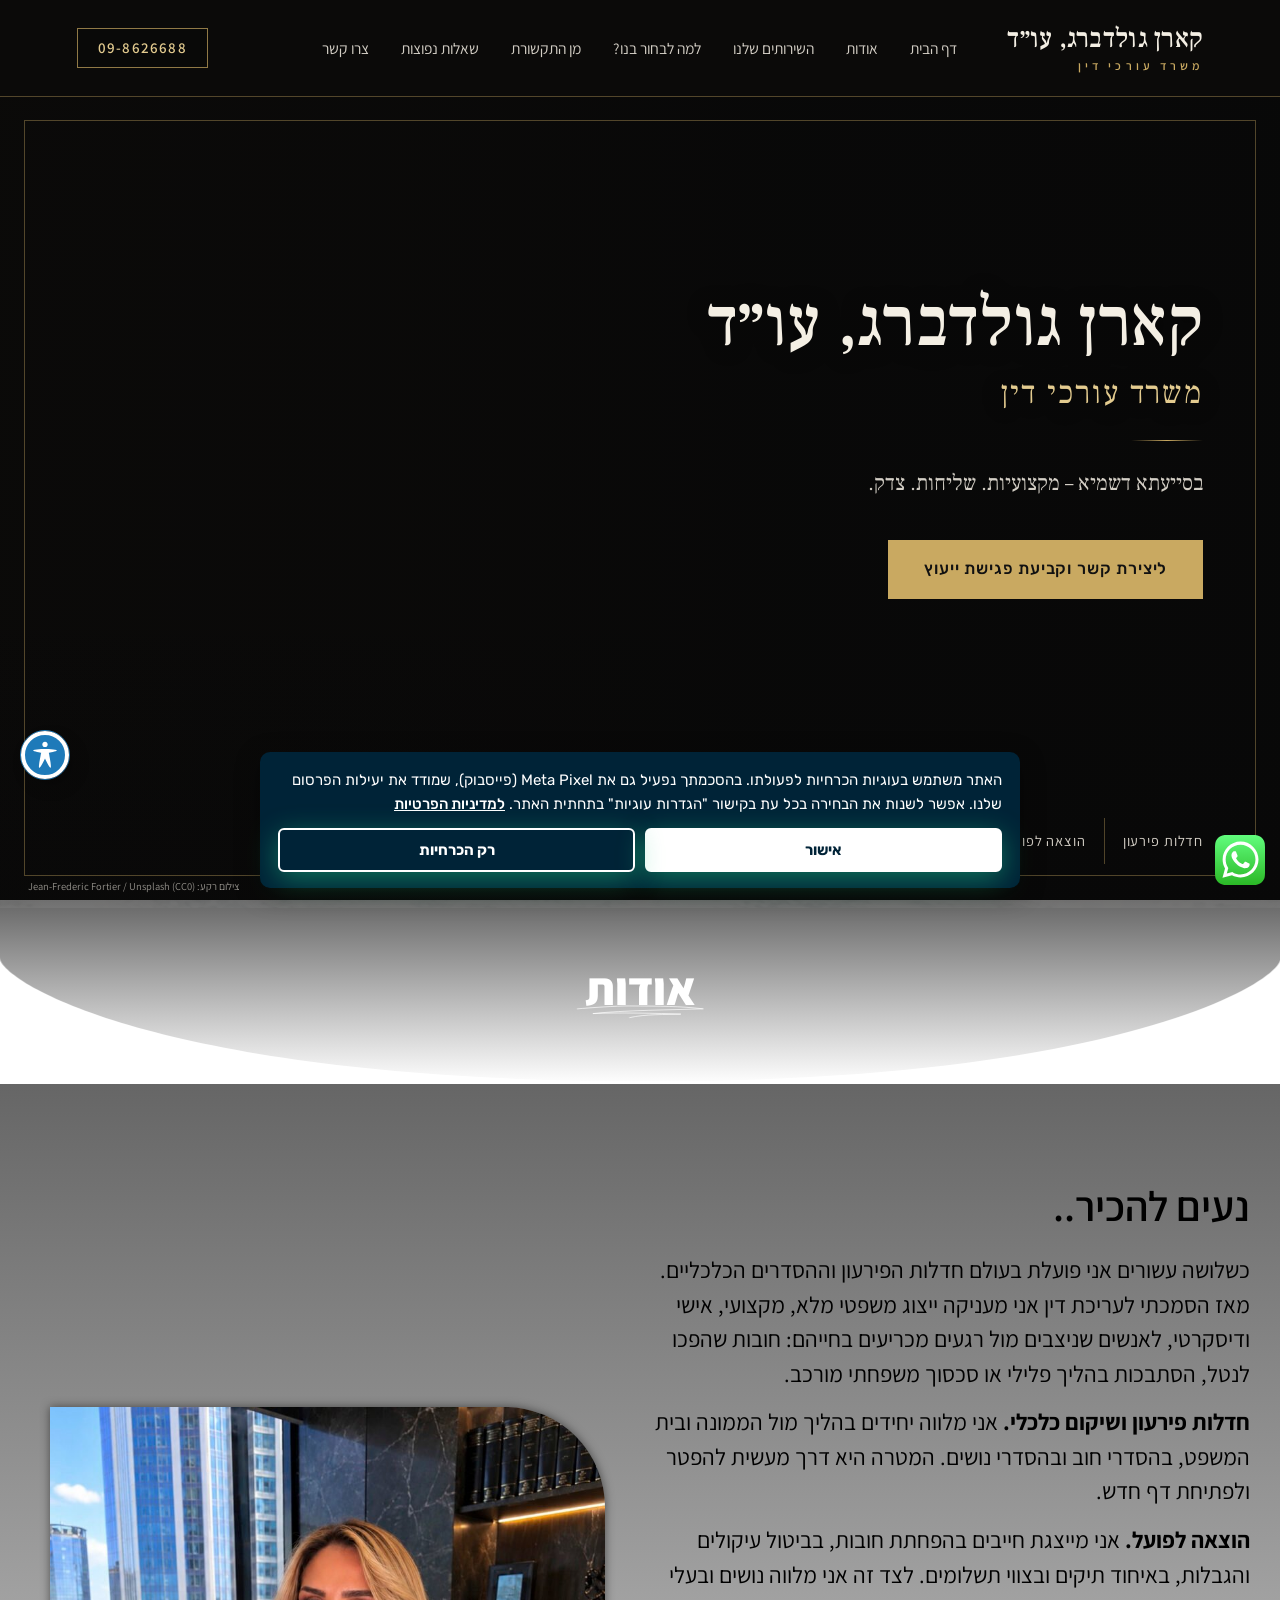
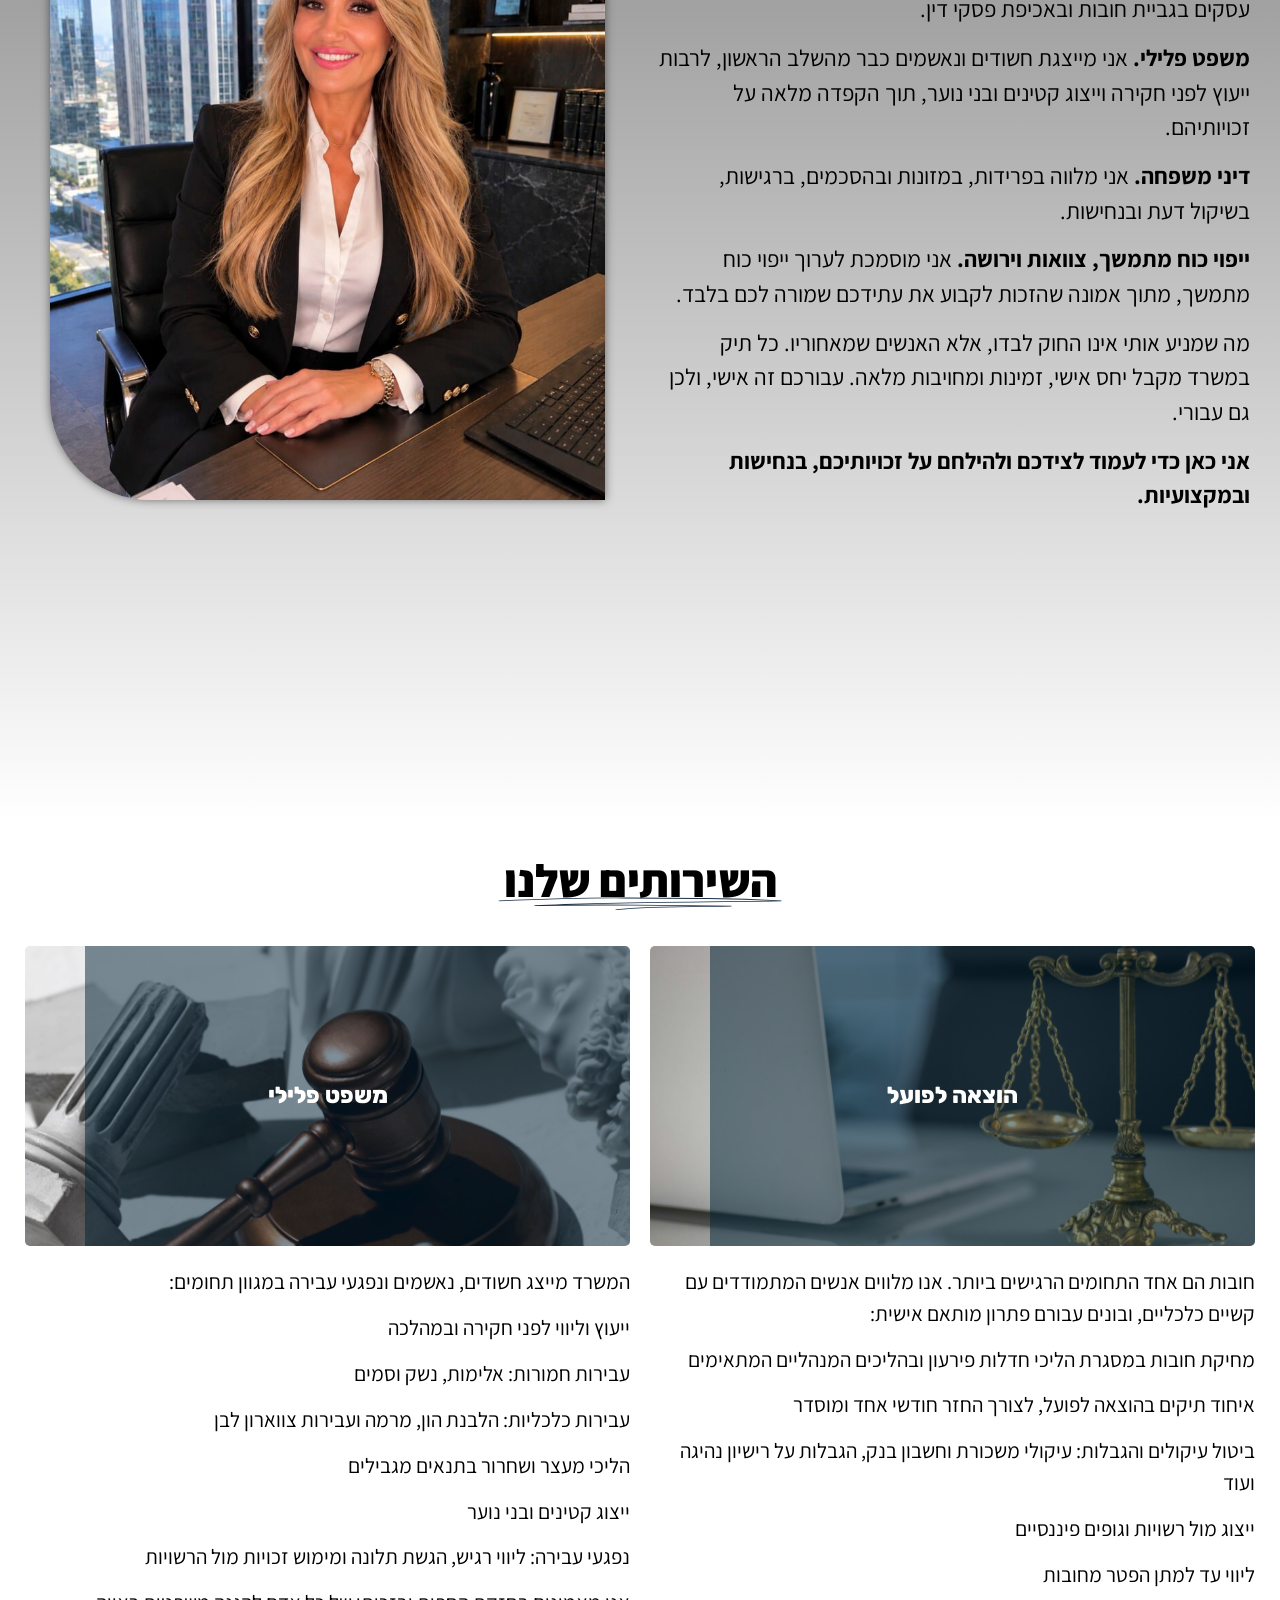
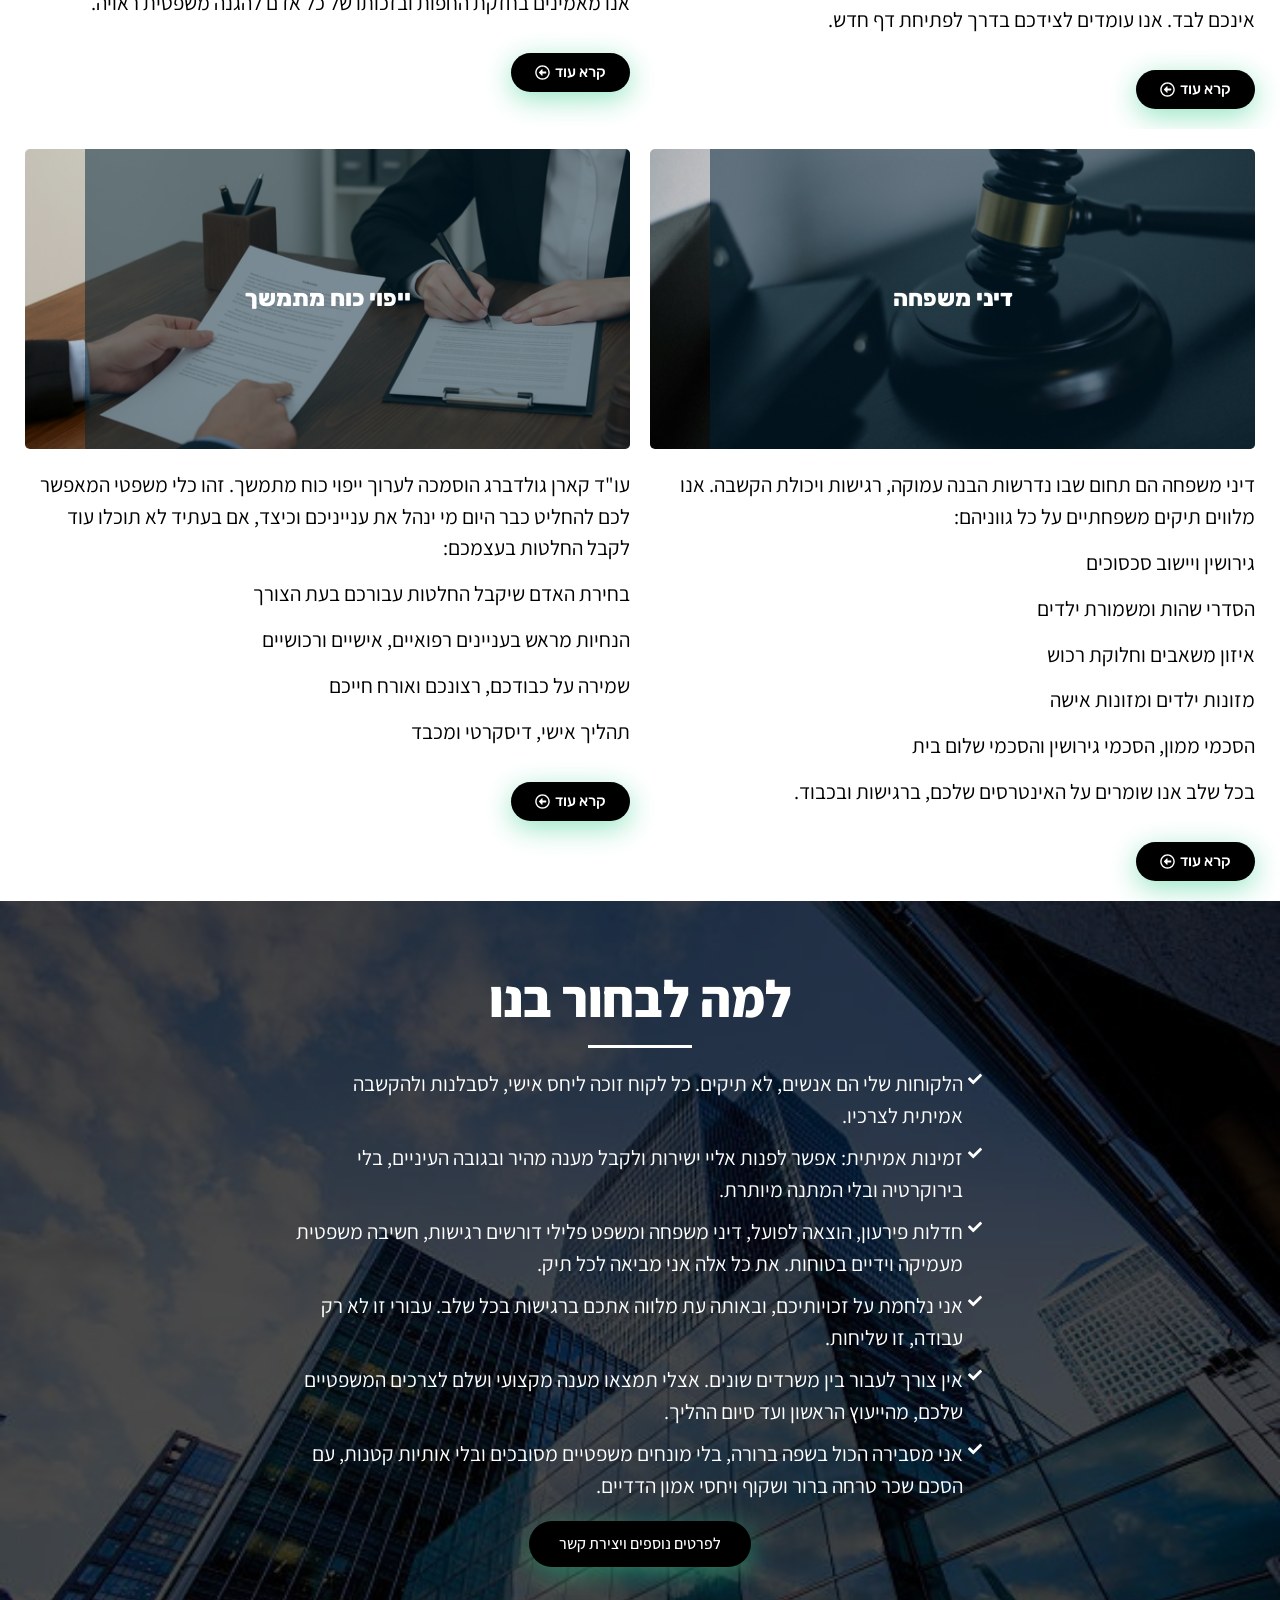
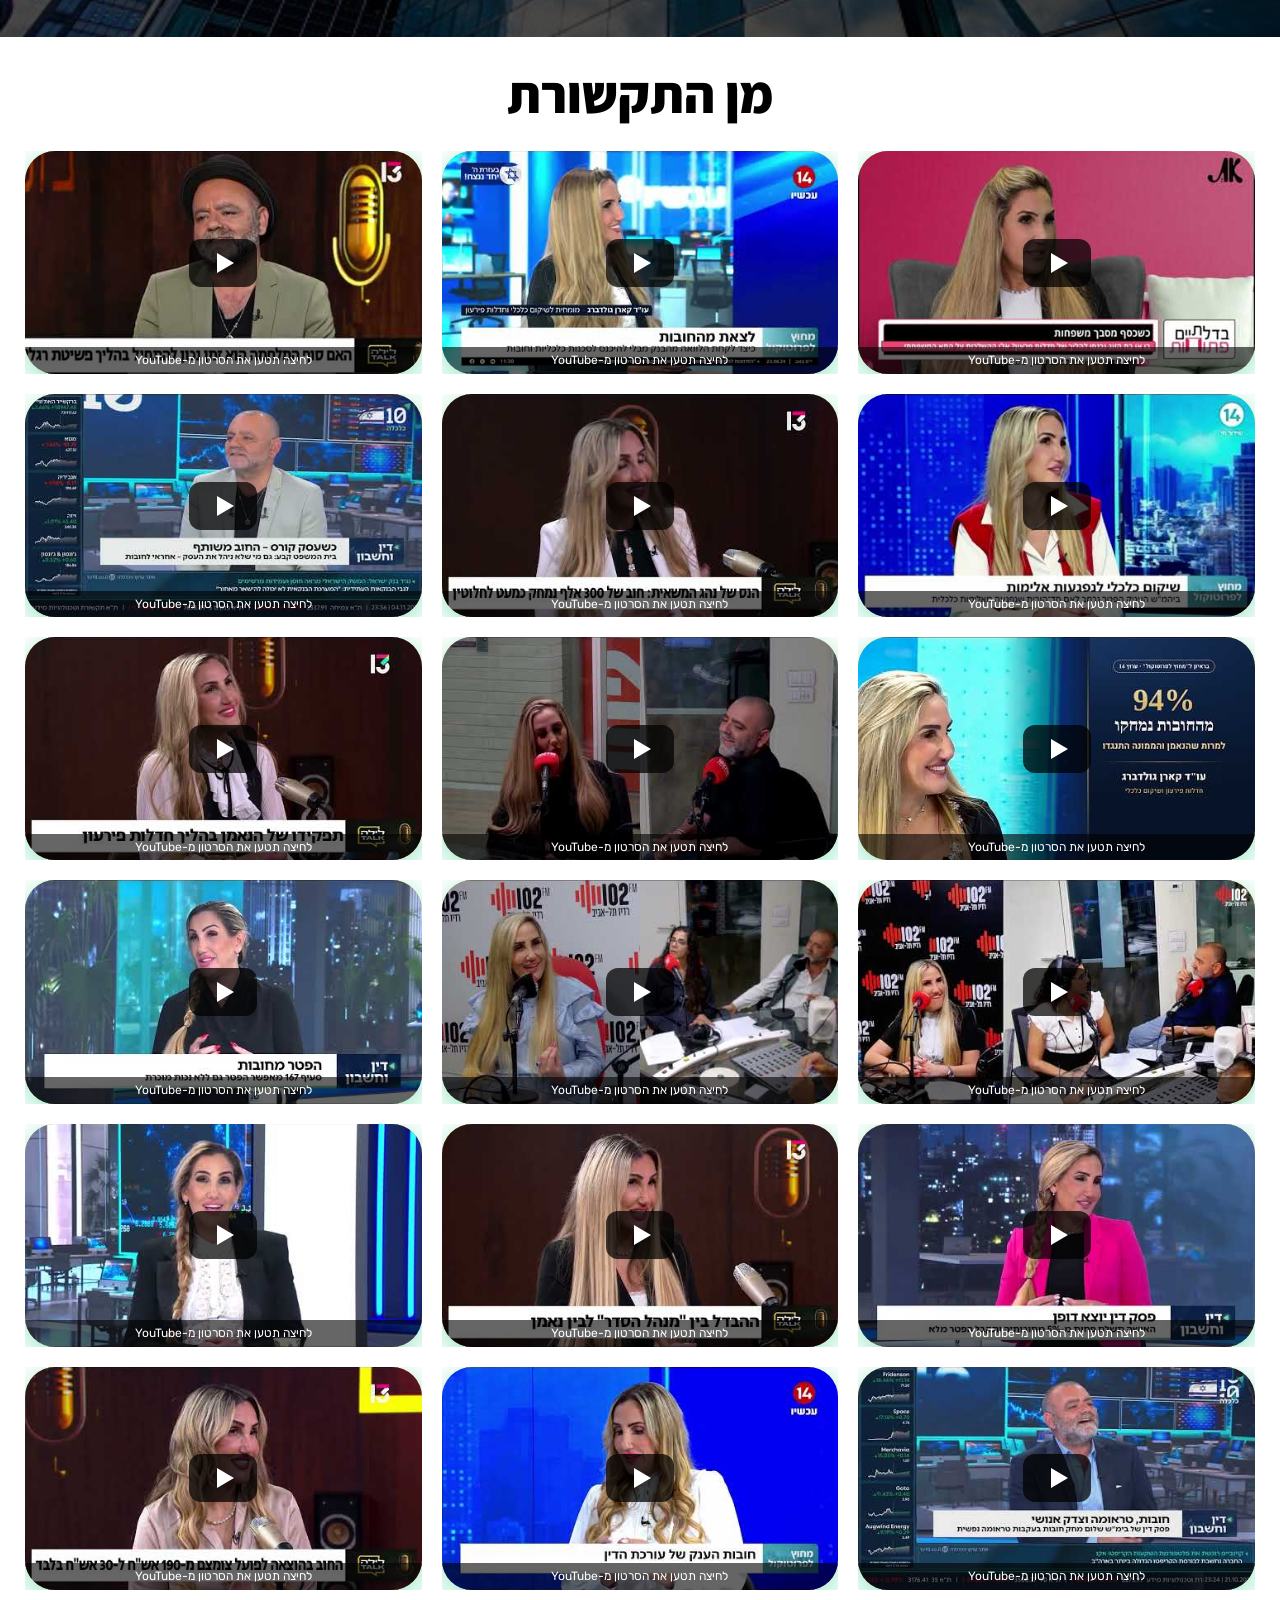
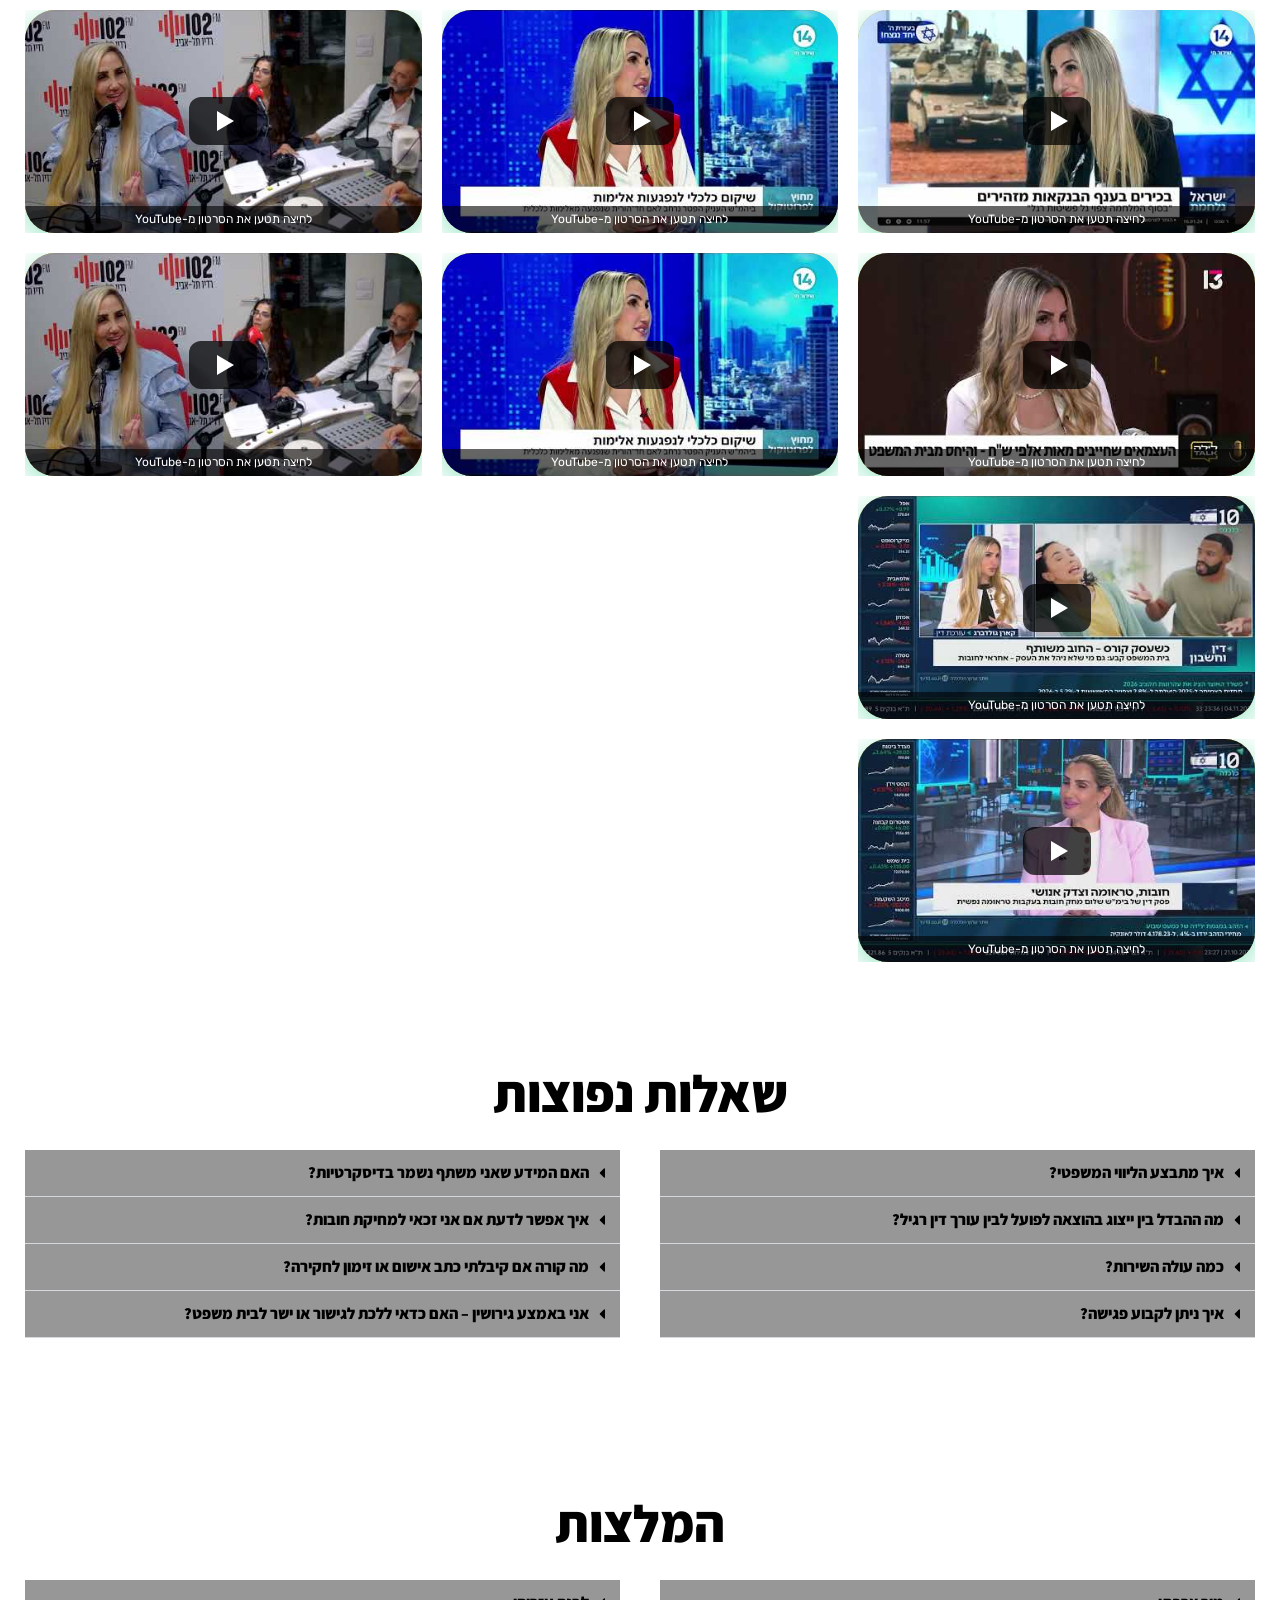
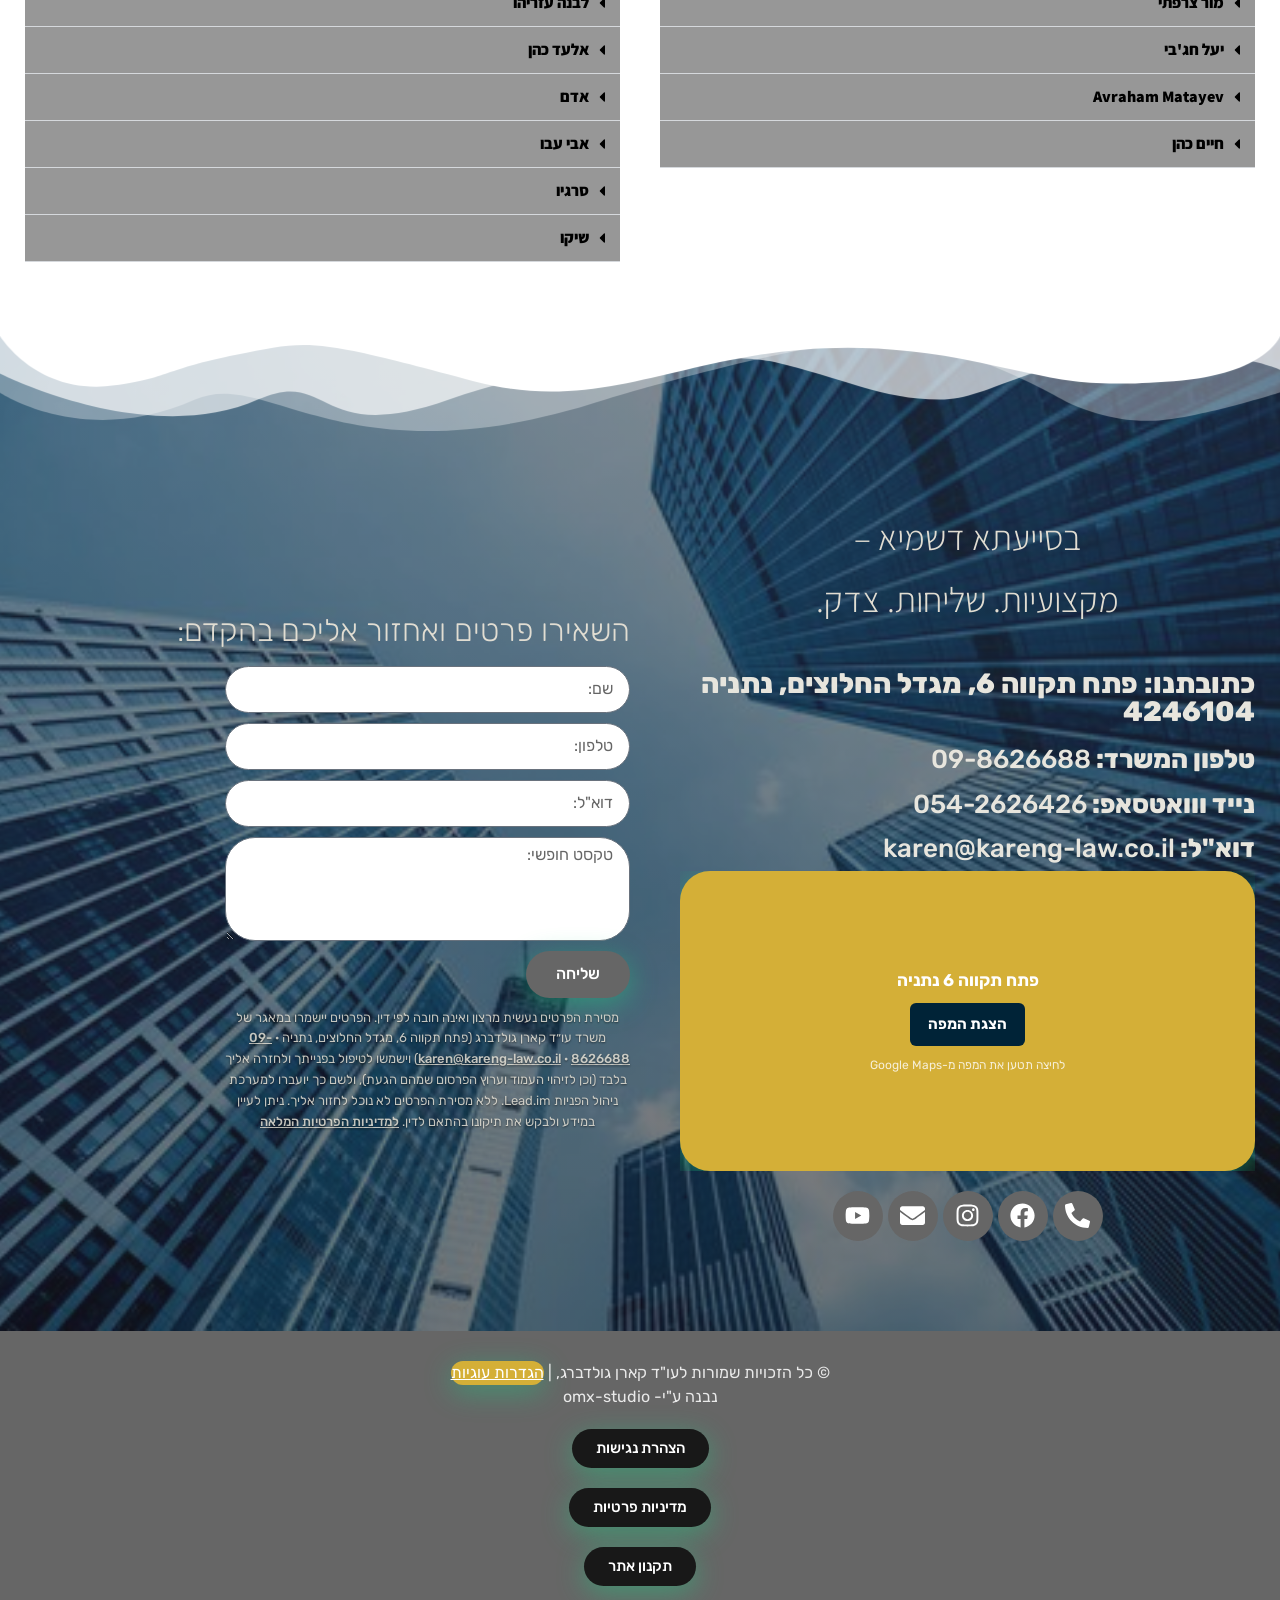
==== commit e686d6b2: "פרסום רקע האטריום (דף הבית ועמוד חדלות פירעון) על גבי הגרסה החיה Co-Authored-By: Claude Opus 5.5 <no" ====
--- a/index.html
+++ b/index.html
@@ -98,11 +98,16 @@
 <link rel="icon" href="wp-content/uploads/2025/05/WhatsApp-Image-2025-05-07-at-06.39.31-1-scaled.jpeg" sizes="192x192" />
 <link rel="apple-touch-icon" href="wp-content/uploads/2025/05/WhatsApp-Image-2025-05-07-at-06.39.31-1-scaled.jpeg" />
 <meta name="msapplication-TileImage" content="wp-content/uploads/2025/05/WhatsApp-Image-2025-05-07-at-06.39.31-1-scaled.jpeg" />
-	<meta name="viewport" content="width=device-width, initial-scale=1.0, viewport-fit=cover" /></head>
+	<meta name="viewport" content="width=device-width, initial-scale=1.0, viewport-fit=cover" />
+	<link rel="preload" as="image" type="image/webp" imagesrcset="wp-content/uploads/kg-theme/kg-atrium-1080x1600.webp 1080w, wp-content/uploads/kg-theme/kg-atrium-1600.webp 1600w, wp-content/uploads/kg-theme/kg-atrium-2560.webp 2560w" imagesizes="100vw" fetchpriority="high">
+	<link rel="preload" as="font" type="font/woff2" href="wp-content/uploads/kg-fonts/frank-ruhl-libre-hebrew.woff2" crossorigin>
+	<link rel="stylesheet" id="kg-atrium-css" href="wp-content/uploads/kg-theme/kg-atrium.css">
+</head>
 <body class="rtl home wp-singular page-template page-template-elementor_canvas page page-id-2839 wp-custom-logo wp-embed-responsive wp-theme-hello-elementor acwp-readable-arial hello-elementor-default elementor-default elementor-template-canvas elementor-kit-2734 elementor-page elementor-page-2839">
 			<div data-elementor-type="wp-page" data-elementor-id="2839" class="elementor elementor-2839" data-elementor-post-type="page">
 						<section class="elementor-section elementor-top-section elementor-element elementor-element-652657ab elementor-section-content-middle elementor-section-boxed elementor-section-height-default elementor-section-height-default" data-id="652657ab" data-element_type="section" data-e-type="section" data-settings="{&quot;background_background&quot;:&quot;gradient&quot;,&quot;sticky&quot;:&quot;top&quot;,&quot;sticky_on&quot;:[&quot;desktop&quot;,&quot;tablet&quot;,&quot;mobile&quot;],&quot;sticky_offset&quot;:0,&quot;sticky_effects_offset&quot;:0,&quot;sticky_anchor_link_offset&quot;:0}">
 						<div class="elementor-container elementor-column-gap-default">
+					<a class="kg-brand" href="./" aria-label="קארן גולדברג, עו״ד – דף הבית"><b>קארן גולדברג, עו״ד</b><span>משרד עורכי דין</span></a>
 					<div class="elementor-column elementor-col-50 elementor-top-column elementor-element elementor-element-5dbf1758" data-id="5dbf1758" data-element_type="column" data-e-type="column">
 			<div class="elementor-widget-wrap elementor-element-populated">
 						<div class="elementor-element elementor-element-1be5d451 elementor-nav-menu__align-start elementor-nav-menu--stretch elementor-nav-menu--dropdown-tablet elementor-nav-menu__text-align-aside elementor-nav-menu--toggle elementor-nav-menu--burger elementor-widget elementor-widget-nav-menu" data-id="1be5d451" data-element_type="widget" data-e-type="widget" data-settings="{&quot;full_width&quot;:&quot;stretch&quot;,&quot;layout&quot;:&quot;horizontal&quot;,&quot;submenu_icon&quot;:{&quot;value&quot;:&quot;&lt;svg aria-hidden=\&quot;true\&quot; class=\&quot;e-font-icon-svg e-fas-caret-down\&quot; viewBox=\&quot;0 0 320 512\&quot; xmlns=\&quot;http:\/\/www.w3.org\/2000\/svg\&quot;&gt;&lt;path d=\&quot;M31.3 192h257.3c17.8 0 26.7 21.5 14.1 34.1L174.1 354.8c-7.8 7.8-20.5 7.8-28.3 0L17.2 226.1C4.6 213.5 13.5 192 31.3 192z\&quot;&gt;&lt;\/path&gt;&lt;\/svg&gt;&quot;,&quot;library&quot;:&quot;fa-solid&quot;},&quot;toggle&quot;:&quot;burger&quot;}" data-widget_type="nav-menu.default">
@@ -152,43 +157,25 @@
 					<div class="e-con-inner">
 					</div>
 				</div>
-				<section class="elementor-section elementor-top-section elementor-element elementor-element-579d7ae2 elementor-section-content-middle elementor-section-height-min-height elementor-section-boxed elementor-section-height-default elementor-section-items-middle" data-id="579d7ae2" data-element_type="section" data-e-type="section" id="hero" data-settings="{&quot;background_background&quot;:&quot;video&quot;,&quot;background_video_link&quot;:&quot;https:\/\/ettisclichter.com\/wp-content\/uploads\/2025\/02\/91744-636709154_small-2.mp4&quot;,&quot;background_play_on_mobile&quot;:&quot;yes&quot;}">
-								<div class="elementor-background-video-container">
-													<video class="elementor-background-video-hosted" role="presentation" autoplay muted playsinline loop></video>
-											</div>
-									<div class="elementor-background-overlay"></div>
-							<div class="elementor-container elementor-column-gap-default">
-					<div class="elementor-column elementor-col-100 elementor-top-column elementor-element elementor-element-677caf6f" data-id="677caf6f" data-element_type="column" data-e-type="column">
-			<div class="elementor-widget-wrap elementor-element-populated">
-						<div class="elementor-element elementor-element-168463a elementor-widget elementor-widget-heading" data-id="168463a" data-element_type="widget" data-e-type="widget" data-widget_type="heading.default">
-				<div class="elementor-widget-container">
-					<h1 class="elementor-heading-title elementor-size-default" style="line-height:54px">עו"ד קארן גולדברג – משרד עורכי דין
-</h1>				</div>
-				</div>
-				<div class="elementor-element elementor-element-7b4d1012 elementor-widget elementor-widget-heading" data-id="7b4d1012" data-element_type="widget" data-e-type="widget" data-widget_type="heading.default">
-				<div class="elementor-widget-container">
-					<h2 class="elementor-heading-title elementor-size-default" style="line-height:62px">בסייעתא דשמיא – <br>
-מקצועיות. שליחות. צדק.</h2>				</div>
-				</div>
-				<div class="elementor-element elementor-element-37758f47 elementor-mobile-align-justify elementor-align-center elementor-widget elementor-widget-button" data-id="37758f47" data-element_type="widget" data-e-type="widget" data-widget_type="button.default">
-				<div class="elementor-widget-container">
-									<div class="elementor-button-wrapper">
-					<a class="elementor-button elementor-button-link elementor-size-md" href="#6">
-						<span class="elementor-button-content-wrapper">
-									<span class="elementor-button-text">ליצירת קשר וקביעת פגישת ייעוץ</span>
-					</span>
-					</a>
-				</div>
-								</div>
-				</div>
-		<div class="elementor-element elementor-element-21cf1f50 e-flex e-con-boxed e-con e-parent" data-id="21cf1f50" data-element_type="container" data-e-type="container">
-					<div class="e-con-inner">
-					</div>
-				</div>
-					</div>
+				<section class="kg-hero kg-home" aria-label="פתיח">
+		<picture class="kg-bg">
+			<source media="(max-width:767px)" type="image/webp" srcset="wp-content/uploads/kg-theme/kg-atrium-1080x1600.webp">
+			<source type="image/webp" srcset="wp-content/uploads/kg-theme/kg-atrium-1600.webp 1600w, wp-content/uploads/kg-theme/kg-atrium-2560.webp 2560w" sizes="100vw">
+			<img src="wp-content/uploads/kg-theme/kg-atrium-1920.jpg" alt="" width="1920" height="1280" fetchpriority="high" decoding="async">
+		</picture>
+		<div class="kg-shade" aria-hidden="true"></div>
+		<span class="kg-frame" aria-hidden="true"></span>
+		<div class="kg-copy">
+			<h1 class="kg-h1"><span class="n">קארן גולדברג, עו״ד</span><span class="kg-sr"> – </span><span class="o">משרד עורכי דין</span></h1>
+			<div class="kg-rule" aria-hidden="true"></div>
+			<p class="kg-sub">בסייעתא דשמיא – מקצועיות. שליחות. צדק.</p>
+			<a class="kg-btn" href="#6">ליצירת קשר וקביעת פגישת ייעוץ</a>
 		</div>
-					</div>
-		</section>
+		<nav class="kg-areas" aria-label="תחומי עיסוק">
+			<a href="חדלות-פירעון-והצאה-לפועל/">חדלות פירעון</a><a href="הוצאה-לפועל/">הוצאה לפועל</a><a href="דיני-משפחה/">דיני משפחה</a><a href="משפט-פלילי/">משפט פלילי</a><a href="ייפוי-כח-מתמשך/">ייפוי כוח מתמשך</a>
+		</nav>
+		<small class="kg-credit">צילום רקע: Jean-Frederic Fortier / Unsplash (CC0)</small>
+	</section>
 				<section class="elementor-section elementor-top-section elementor-element elementor-element-70b3fafd elementor-section-content-middle elementor-section-full_width elementor-section-height-default elementor-section-height-default" data-id="70b3fafd" data-element_type="section" data-e-type="section" data-settings="{&quot;background_background&quot;:&quot;gradient&quot;,&quot;shape_divider_bottom&quot;:&quot;curve&quot;,&quot;shape_divider_bottom_negative&quot;:&quot;yes&quot;}">
 							<div class="elementor-background-overlay"></div>
 						<div class="elementor-shape elementor-shape-bottom" aria-hidden="true" data-negative="true">
--- a/wp-content/uploads/kg-theme/kg-atrium.css
+++ b/wp-content/uploads/kg-theme/kg-atrium.css
@@ -0,0 +1,154 @@
+/* =========================================================
+   Atrium hero – phase 1 (home page-id-2839, insolvency page-id-3319)
+   Spec: "מפרט יישום סופי לסוכן הראשי - רקע אטריום" v2, 22.11.2026
+   ========================================================= */
+@font-face{font-family:'KG Frank Ruhl';font-style:normal;font-weight:300 900;font-display:swap;src:url(../kg-fonts/frank-ruhl-libre-hebrew.woff2) format('woff2');unicode-range:U+0307-0308,U+0590-05FF,U+200C-2010,U+20AA,U+25CC,U+FB1D-FB4F}
+@font-face{font-family:'KG Frank Ruhl';font-style:normal;font-weight:300 900;font-display:swap;src:url(../kg-fonts/frank-ruhl-libre-latin.woff2) format('woff2');unicode-range:U+0000-00FF,U+2000-206F}
+
+body.page-id-2839,body.page-id-3319{
+  --kg-cream:#F4EFE4;--kg-cream-86:rgba(244,239,228,.86);
+  --kg-gold:#C9A961;--kg-gold-300:#E3CB8F;--kg-line:rgba(201,169,97,.38);
+  --kg-serif:'KG Frank Ruhl','Frank Ruhl Libre',Georgia,serif;--kg-sans:Assistant,Arial,sans-serif;
+  --kg-gutter:clamp(24px,6vw,112px);
+}
+body.page-id-2839 a:focus-visible,body.page-id-3319 a:focus-visible,
+body.page-id-2839 summary:focus-visible,body.page-id-3319 summary:focus-visible{outline:2px solid #E3CB8F;outline-offset:4px}
+
+/* ---------- shared hero pieces ---------- */
+.kg-hero{position:relative;overflow:hidden;isolation:isolate;background:#0B0A09;color:var(--kg-cream);font-family:var(--kg-sans)}
+.kg-bg{position:absolute;inset:0;z-index:-3;margin:0}
+.kg-bg img{width:100%;height:100%;object-fit:cover;object-position:50% 40%;display:block;max-width:none}
+.kg-shade{position:absolute;inset:0;z-index:-2;pointer-events:none}
+.kg-frame{position:absolute;inset:120px 24px 24px;border:1px solid var(--kg-line);z-index:1;pointer-events:none}
+.kg-rule{width:72px;height:1px;background:linear-gradient(90deg,transparent,var(--kg-gold),transparent)}
+.kg-credit{position:absolute;left:28px;bottom:6px;z-index:3;font-size:10.5px;line-height:1.4;color:rgba(244,239,228,.6);font-family:var(--kg-sans)}
+.kg-sr{position:absolute;width:1px;height:1px;overflow:hidden;clip-path:inset(50%);white-space:nowrap}
+@media (prefers-reduced-motion:no-preference){
+  .kg-copy,.kg-areas,.elementor-element-fec4d6 > .elementor-widget-wrap{animation:kgIn .6s cubic-bezier(.2,.7,.2,1) both}
+  @keyframes kgIn{from{opacity:0;transform:translateY(12px)}to{opacity:1;transform:none}}
+}
+
+/* ---------- header (home: existing Elementor header 652657ab; insolvency: .kg-hd) ---------- */
+.kg-brand{display:flex;flex-direction:column;line-height:1;color:var(--kg-cream)!important;text-decoration:none!important}
+.kg-brand b{font-family:var(--kg-serif);font-weight:500;font-size:27px;letter-spacing:.01em;white-space:nowrap}
+.kg-brand span{font-family:var(--kg-sans);font-size:12px;font-weight:600;letter-spacing:.34em;color:var(--kg-gold);margin-top:8px}
+
+body.page-id-2839 .elementor-element-652657ab:not(.elementor-sticky__spacer){position:absolute;top:0;left:0;right:0;z-index:30;background:linear-gradient(180deg,rgba(8,8,8,.72),rgba(8,8,8,.25))!important;border-bottom:1px solid var(--kg-line);min-height:96px}
+body.page-id-2839 .elementor-element-652657ab.elementor-sticky--active{position:fixed;background:#0B0A09!important}
+body.page-id-2839 .elementor-element-652657ab.elementor-sticky__spacer{display:none!important}
+body.page-id-2839 .elementor-element-652657ab > .elementor-container{max-width:none;min-height:96px;padding:0 var(--kg-gutter);display:flex;align-items:center;gap:24px}
+body.page-id-2839 .elementor-element-652657ab .kg-brand{flex:0 0 auto}
+body.page-id-2839 .elementor-element-652657ab .elementor-element-5dbf1758{flex:1 1 auto;width:auto}
+body.page-id-2839 .elementor-element-652657ab .elementor-element-5f8ea65{flex:0 0 auto;width:auto}
+body.page-id-2839 .elementor-element-1be5d451 .elementor-nav-menu--main .elementor-item{font-family:var(--kg-sans)!important;font-size:15.5px!important;font-weight:400!important;color:var(--kg-cream-86)!important;padding:6px 0!important;margin:0 16px;border-bottom:1px solid transparent}
+body.page-id-2839 .elementor-element-1be5d451 .elementor-nav-menu--main .elementor-item:hover{color:var(--kg-cream)!important;border-bottom-color:var(--kg-gold)}
+body.page-id-2839 .elementor-element-1be5d451 .elementor-nav-menu--main .elementor-item:after,
+body.page-id-2839 .elementor-element-1be5d451 .elementor-nav-menu--main .elementor-item:before{display:none!important}
+body.page-id-2839 .elementor-element-1be5d451 .elementor-nav-menu{justify-content:center}
+body.page-id-2839 .elementor-element-1be5d451 .elementor-menu-toggle{color:var(--kg-cream)!important;background:transparent!important;width:44px;height:44px}
+body.page-id-2839 .elementor-element-1be5d451 .elementor-menu-toggle svg,body.page-id-2839 .elementor-element-1be5d451 .elementor-menu-toggle i{fill:var(--kg-cream)!important;color:var(--kg-cream)!important}
+body.page-id-2839 .elementor-element-1be5d451 .elementor-nav-menu--dropdown{background:#0B0A09!important}
+body.page-id-2839 .elementor-element-1be5d451 .elementor-nav-menu--dropdown a{color:var(--kg-cream-86)!important;background:#0B0A09!important}
+body.page-id-2839 .elementor-element-6b3ef3c .elementor-button,
+.kg-hd .kg-phone{font-family:var(--kg-sans);font-size:15px;font-weight:600;letter-spacing:.08em;color:var(--kg-gold-300)!important;border:1px solid rgba(201,169,97,.7);padding:10px 20px;background:rgba(8,8,8,.35)!important;border-radius:0;box-shadow:none;line-height:1.2;text-decoration:none}
+body.page-id-2839 .elementor-element-1e847b{display:none}
+
+.kg-hd{position:absolute;inset:0 0 auto;z-index:30;height:96px;display:flex;align-items:center;justify-content:space-between;gap:24px;padding:0 var(--kg-gutter);border-bottom:1px solid var(--kg-line);background:linear-gradient(180deg,rgba(8,8,8,.72),rgba(8,8,8,.25));font-family:var(--kg-sans)}
+.kg-hd .kg-nav{display:flex;gap:32px;font-size:15.5px}
+.kg-hd .kg-nav a{color:var(--kg-cream-86);padding:6px 0;border-bottom:1px solid transparent;text-decoration:none}
+.kg-hd .kg-nav a:hover{color:var(--kg-cream);border-bottom-color:var(--kg-gold)}
+.kg-hd .kg-end{display:flex;align-items:center;gap:18px}
+.kg-hd .kg-phone,body.page-id-2839 .elementor-element-6b3ef3c .elementor-button{white-space:nowrap}
+.kg-hd details{display:none;position:relative}
+.kg-hd summary{list-style:none;cursor:pointer;width:44px;height:44px;display:grid;place-items:center}
+.kg-hd summary::-webkit-details-marker{display:none}
+.kg-hd summary span{position:relative;display:block;width:26px;height:16px}
+.kg-hd summary i{position:absolute;right:0;height:1.5px;width:100%;background:var(--kg-cream)}
+.kg-hd summary i:nth-child(1){top:0}.kg-hd summary i:nth-child(2){top:7px;width:68%}.kg-hd summary i:nth-child(3){bottom:0}
+.kg-hd details nav{position:absolute;left:0;top:56px;min-width:220px;background:#0B0A09;border:1px solid var(--kg-line);display:flex;flex-direction:column;padding:8px 0}
+.kg-hd details nav a{padding:12px 20px;color:var(--kg-cream-86);text-decoration:none;font-size:16px}
+
+/* ---------- home hero ---------- */
+.kg-home{min-height:max(760px,100svh);display:grid;grid-template-columns:minmax(0,820px) 1fr;align-items:center;padding:96px var(--kg-gutter) 110px;text-align:right}
+.kg-home .kg-shade{background:linear-gradient(270deg,rgba(8,8,8,.92) 0%,rgba(8,8,8,.82) 42%,rgba(8,8,8,.35) 68%,rgba(8,8,8,.15) 100%),linear-gradient(0deg,rgba(8,8,8,.6),transparent 32%)}
+.kg-home .kg-copy{position:relative;z-index:2}
+.kg-home .kg-h1{font-family:var(--kg-serif);font-weight:500;line-height:1.08!important;text-wrap:balance;text-shadow:0 2px 22px rgba(0,0,0,.4);margin:0;color:var(--kg-cream)}
+.kg-home .kg-h1 .n{display:block;font-size:clamp(48px,5.4vw,82px);color:var(--kg-cream);letter-spacing:.005em}
+.kg-home .kg-h1 .o{display:block;font-size:clamp(26px,2.5vw,38px);color:var(--kg-gold-300);font-weight:400;letter-spacing:.06em;margin-top:14px}
+.kg-home .kg-rule{margin:30px 0 26px}
+.kg-home .kg-sub{font-family:var(--kg-serif);font-size:clamp(20px,1.7vw,25px);color:var(--kg-cream-86);line-height:1.5;margin:0}
+.kg-btn{display:inline-block;font-family:var(--kg-sans);font-weight:600;font-size:16.5px;letter-spacing:.05em;padding:17px 36px;background:var(--kg-gold);color:#111!important;text-decoration:none;transition:background .2s;min-height:44px}
+.kg-btn:hover{background:var(--kg-gold-300)}
+.kg-home .kg-btn{margin-top:40px}
+.kg-areas{position:absolute;inset:auto var(--kg-gutter) 36px;z-index:2;display:flex;flex-wrap:wrap;align-items:center;font-size:14.5px;letter-spacing:.06em;font-family:var(--kg-sans)}
+.kg-areas a{font-family:var(--kg-sans)!important;font-weight:400!important;color:var(--kg-cream-86);padding:12px 18px;border-inline-start:1px solid var(--kg-line);min-height:44px;display:inline-flex;align-items:center;text-decoration:none}
+.kg-areas a:first-child{padding-inline-start:0;border:0}
+.kg-areas a:hover{color:var(--kg-gold-300)}
+
+/* ---------- insolvency hero (existing Elementor section 4a5f5da1 / column fec4d6) ---------- */
+body.page-id-3319 .elementor-3319 .elementor-element.elementor-element-4a5f5da1{position:relative;isolation:isolate;overflow:hidden;background-image:none!important;background-color:#0B0A09!important;min-height:max(700px,92svh);padding-top:150px;padding-bottom:110px}
+body.page-id-3319 .elementor-element-4a5f5da1 > .elementor-background-overlay{display:none!important}
+body.page-id-3319 .elementor-element-4a5f5da1 > .elementor-container,
+body.page-id-3319 .elementor-element-4a5f5da1 .elementor-element-2fd4fbd6,
+body.page-id-3319 .elementor-element-4a5f5da1 .elementor-element-1cd0ed51{background:transparent!important}
+body.page-id-3319 .elementor-element-4a5f5da1 > .elementor-container{position:relative;z-index:2;min-height:0!important}
+body.page-id-3319 .elementor-element-2fd4fbd6 > .elementor-widget-wrap{align-content:center!important;align-items:center!important}
+body.page-id-3319 .elementor-element-4a5f5da1 .kg-shade{background:radial-gradient(70% 70% at 50% 45%,rgba(8,8,8,.80),rgba(8,8,8,.88) 100%)}
+body.page-id-3319 .elementor-element-4a5f5da1 .kg-frame{bottom:0}
+body.page-id-3319 .elementor-element-4a5f5da1::after{content:"";position:absolute;left:50%;bottom:0;width:1px;height:72px;background:linear-gradient(180deg,transparent,var(--kg-gold));z-index:2}
+body.page-id-3319 .elementor-element-fec4d6 .kg-hero-eyebrow{color:var(--kg-gold)!important;font-family:var(--kg-sans)!important;font-weight:600!important;font-size:15px!important;letter-spacing:.22em!important}
+body.page-id-3319 .elementor-element-fec4d6 .kg-hero-name{color:var(--kg-cream)!important;font-size:clamp(44px,4.8vw,72px)!important;line-height:1.14!important}
+body.page-id-3319 .elementor-element-fec4d6 .kg-hero-sub{color:var(--kg-gold-300)!important;font-size:clamp(20px,1.75vw,26px)!important}
+body.page-id-3319 .elementor-element-fec4d6 .kg-hero-text{color:var(--kg-cream-86)!important;font-size:18px!important;line-height:1.85!important}
+body.page-id-3319 .elementor-element-549b56d6 .elementor-button{background:var(--kg-gold)!important;color:#111!important;font-family:var(--kg-sans);font-weight:600;font-size:16.5px;letter-spacing:.05em;padding:17px 36px;border-radius:0;box-shadow:none}
+body.page-id-3319 .elementor-element-549b56d6 .elementor-button:hover{background:var(--kg-gold-300)!important}
+body.page-id-3319 .elementor-element-03a7043{--divider-color:rgba(201,169,97,.6)!important}
+body.page-id-3319 .elementor-element-03a7043 .elementor-divider-separator{width:72px!important;margin:0 auto;border:0!important;height:1px;background:linear-gradient(90deg,transparent,var(--kg-gold),transparent)}
+body.page-id-3319 .elementor-element-03a7043 .elementor-divider-separator::before,
+body.page-id-3319 .elementor-element-03a7043 .elementor-divider-separator::after{display:none!important}
+body.page-id-3319 .elementor-element-4c924e06 .elementor-heading-title,
+body.page-id-3319 .elementor-element-4c924e06 .elementor-heading-title a{color:var(--kg-cream)!important;font-family:var(--kg-sans)!important;font-weight:400!important}
+
+/* ---------- mobile ---------- */
+@media (max-width:767px){
+  .kg-brand b{font-size:21px}.kg-brand span{font-size:10.5px;letter-spacing:.3em;margin-top:6px}
+  .kg-frame{inset:86px 12px 12px}
+  .kg-bg img{object-position:50% 30%}
+  .kg-credit{left:16px;right:auto} /* the site WhatsApp button sits bottom-right */
+  .kg-btn{width:100%;text-align:center;padding:17px 20px}
+
+  body.page-id-2839 .elementor-element-652657ab:not(.elementor-sticky__spacer){min-height:72px}
+  body.page-id-2839 .elementor-element-652657ab > .elementor-container{min-height:72px;padding:0 20px;flex-wrap:nowrap}
+  body.page-id-2839 .elementor-element-6b3ef3c .elementor-button{font-size:13px;padding:8px 13px}
+
+  .kg-hd{height:72px;padding:0 20px}
+  .kg-hd > .kg-nav{display:none}
+  .kg-hd details{display:block}
+  .kg-hd .kg-phone{font-size:13px;padding:8px 13px}
+  .kg-hd .kg-end{gap:10px}
+
+  .kg-home{grid-template-columns:1fr;min-height:100svh;align-content:center;padding:120px 26px 64px;text-align:center}
+  .kg-home .kg-shade{background:linear-gradient(180deg,rgba(8,8,8,.80) 0%,rgba(8,8,8,.86) 40%,rgba(8,8,8,.92) 100%)}
+  .kg-home .kg-copy{display:flex;flex-direction:column;align-items:center}
+  .kg-home .kg-h1 .n{font-size:40px}
+  .kg-home .kg-h1 .o{font-size:23px;margin-top:10px}
+  .kg-home .kg-rule{margin:24px auto 20px}
+  .kg-home .kg-sub{font-size:19px}
+  .kg-home .kg-btn{margin-top:32px}
+  .kg-areas{position:static;justify-content:center;margin-top:40px;font-size:14px;row-gap:12px}
+  .kg-areas a{padding:10px 12px}
+
+  body.page-id-3319 .elementor-3319 .elementor-element.elementor-element-4a5f5da1{min-height:100svh;padding-top:118px;padding-bottom:84px}
+  body.page-id-3319 .elementor-element-4a5f5da1::after{display:none}
+  body.page-id-3319 .elementor-element-fec4d6 .kg-hero-eyebrow{font-size:13px!important;letter-spacing:.18em!important}
+  body.page-id-3319 .elementor-element-fec4d6 .kg-hero-name{font-size:38px!important}
+  body.page-id-3319 .elementor-element-fec4d6 .kg-hero-sub{font-size:19.5px!important}
+  body.page-id-3319 .elementor-element-fec4d6 .kg-hero-text{font-size:17px!important}
+  body.page-id-3319 .elementor-element-549b56d6,body.page-id-3319 .elementor-element-549b56d6 .elementor-button{width:100%}
+}
+
+@media (max-width:400px){
+  .kg-brand b{font-size:19px}
+  .kg-hd{padding:0 14px;gap:10px}
+  .kg-hd .kg-phone,body.page-id-2839 .elementor-element-6b3ef3c .elementor-button{font-size:12.5px;padding:8px 10px;letter-spacing:.04em}
+}
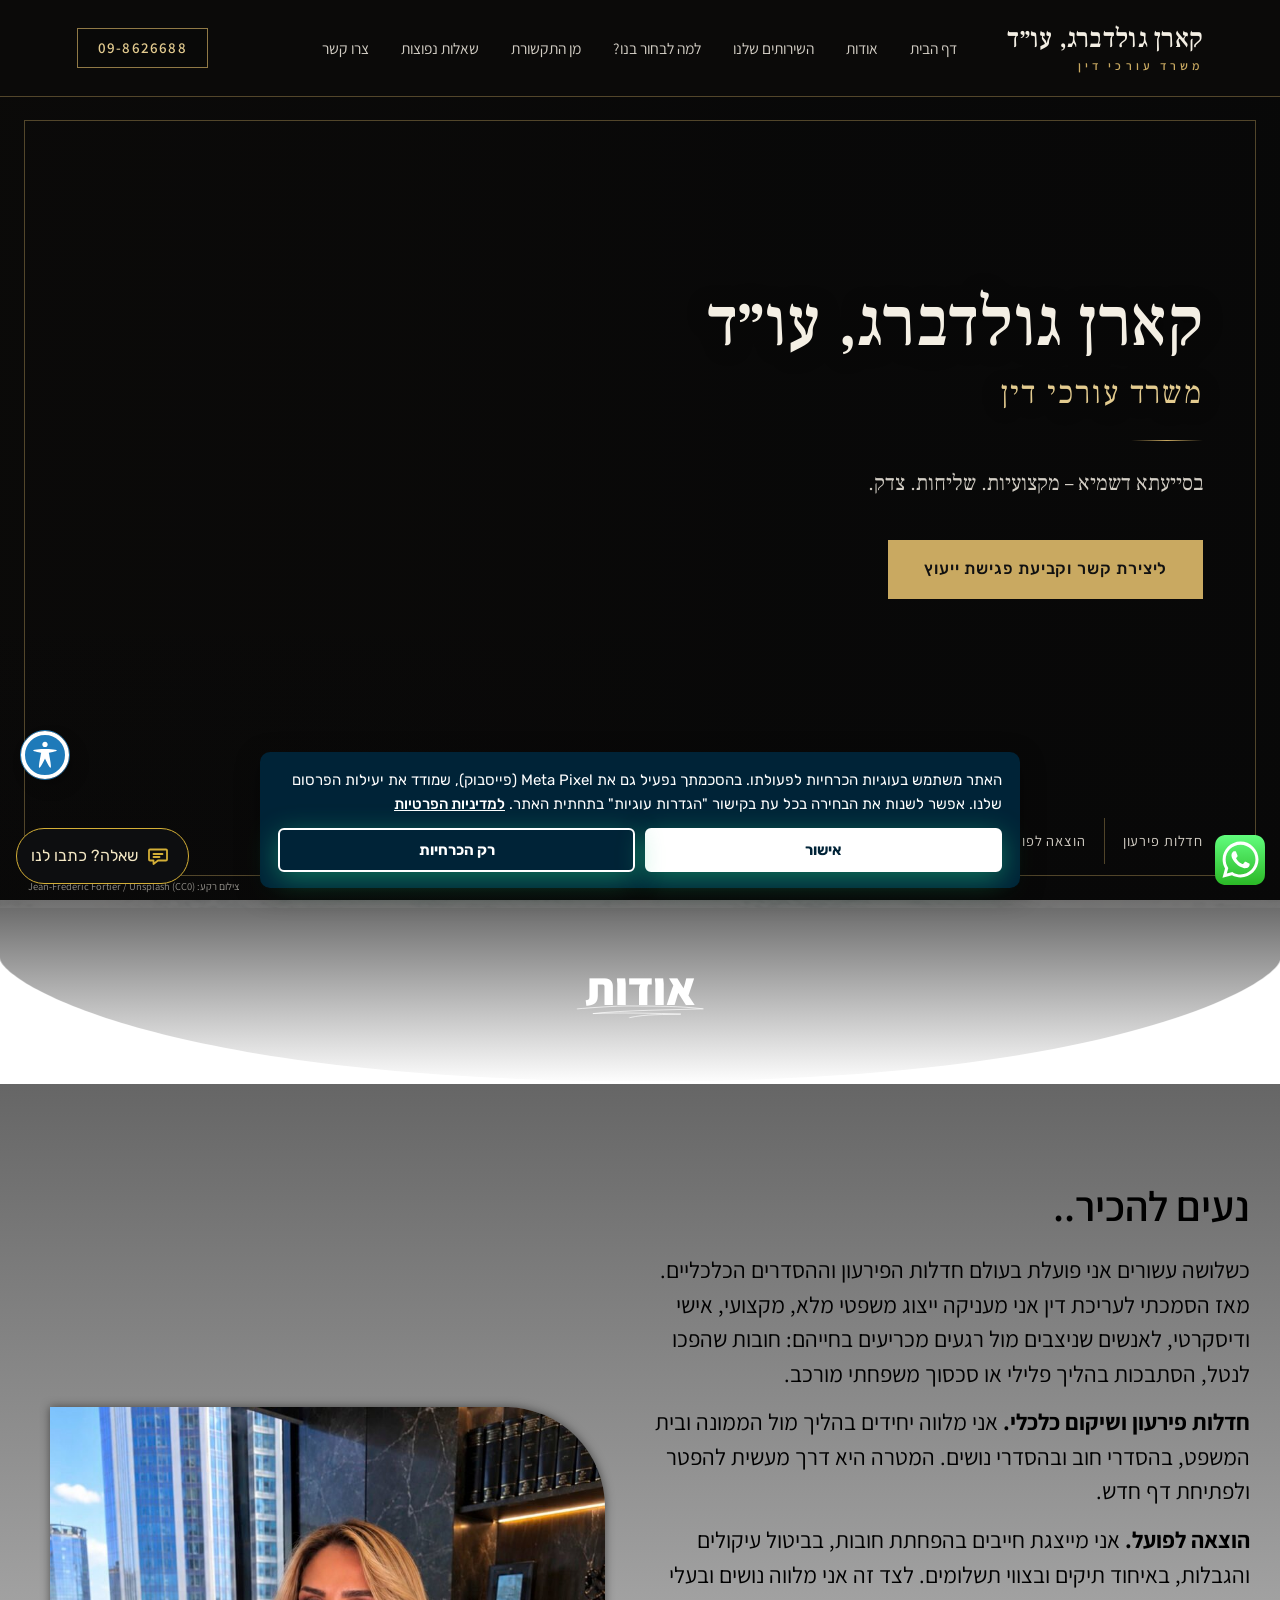
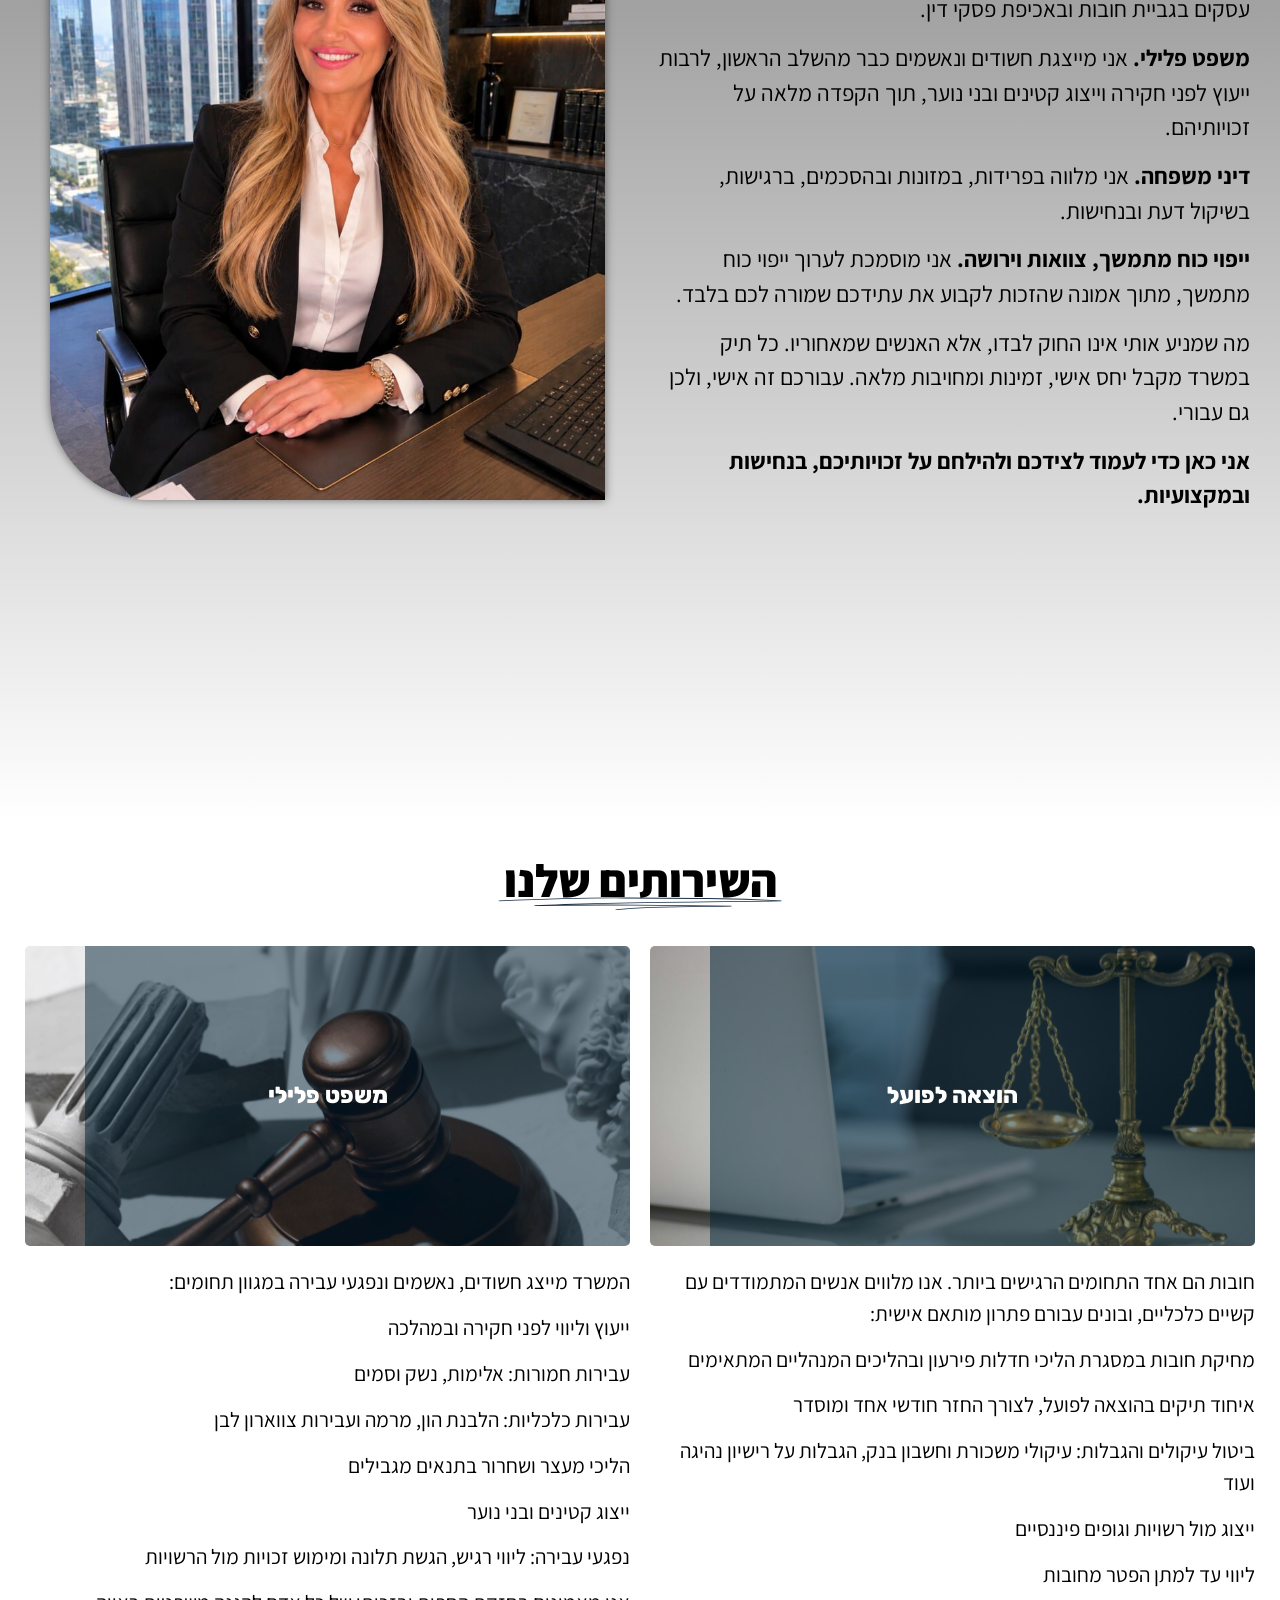
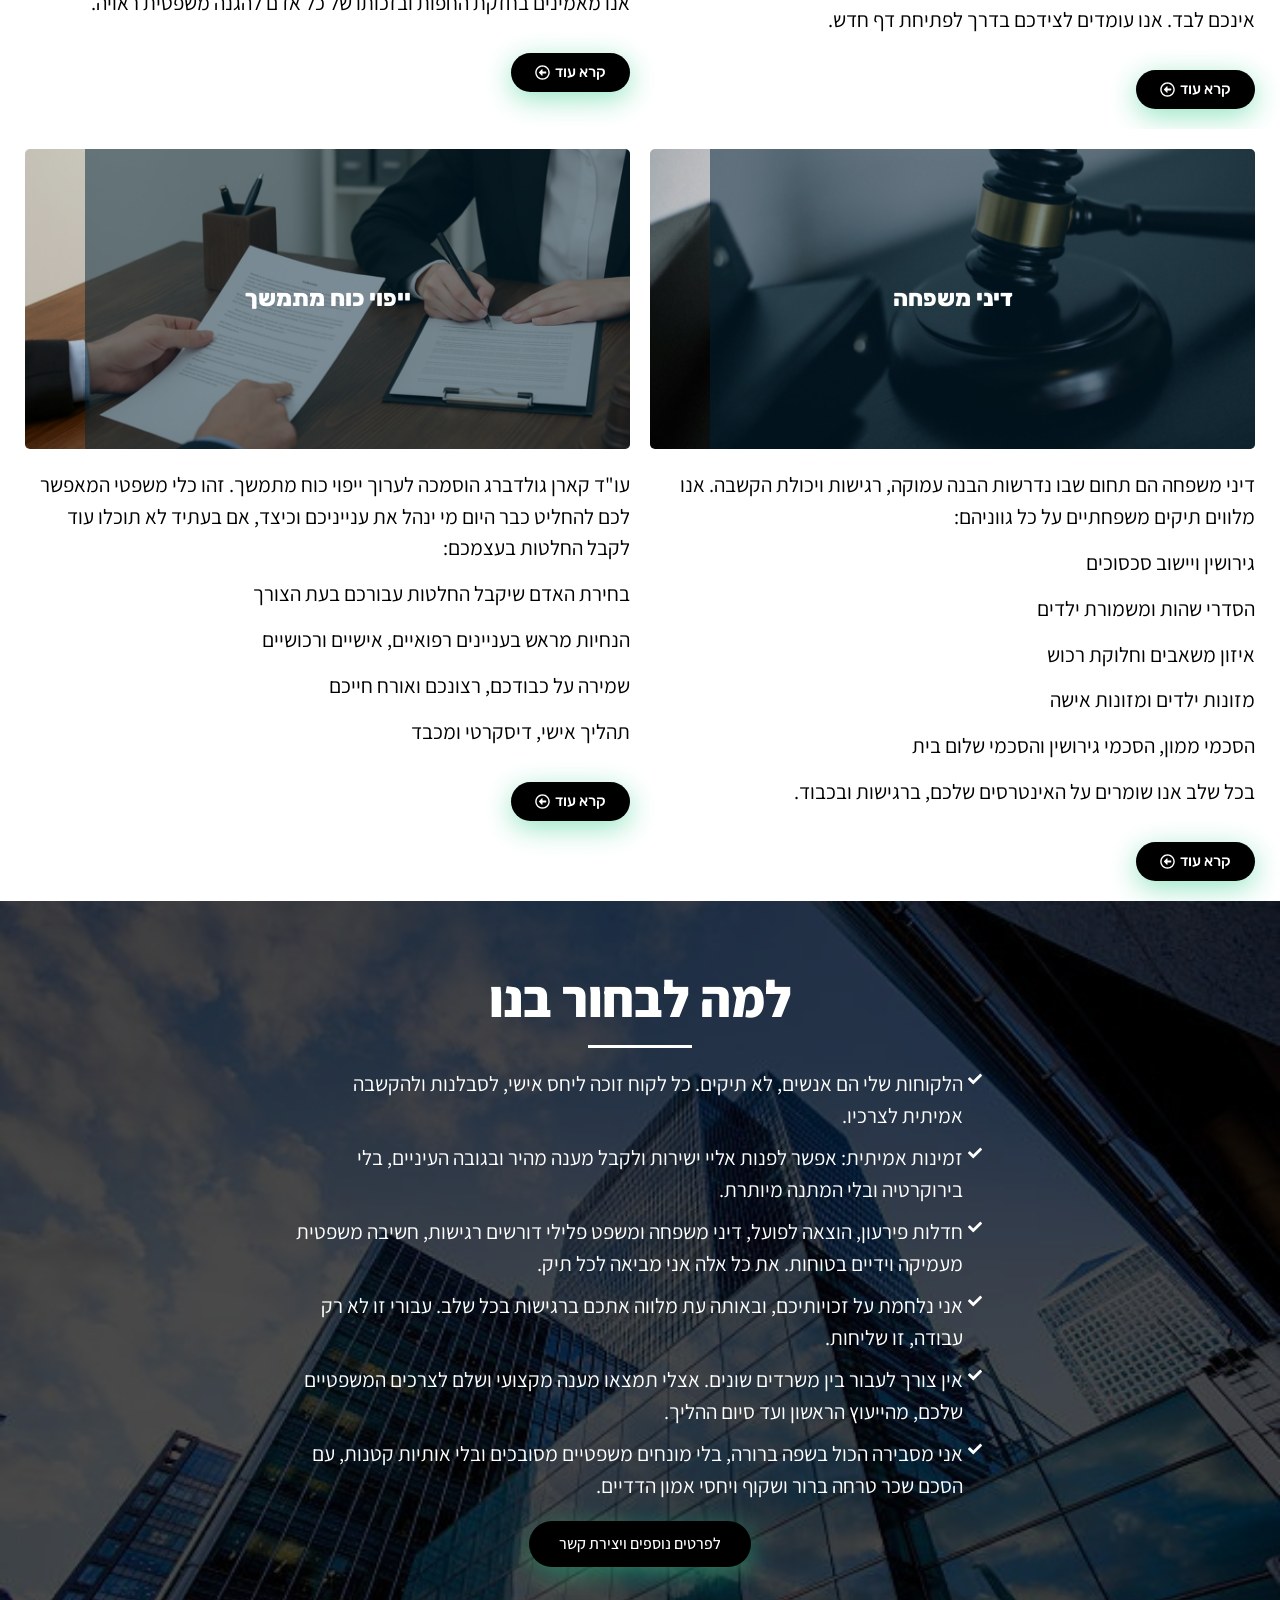
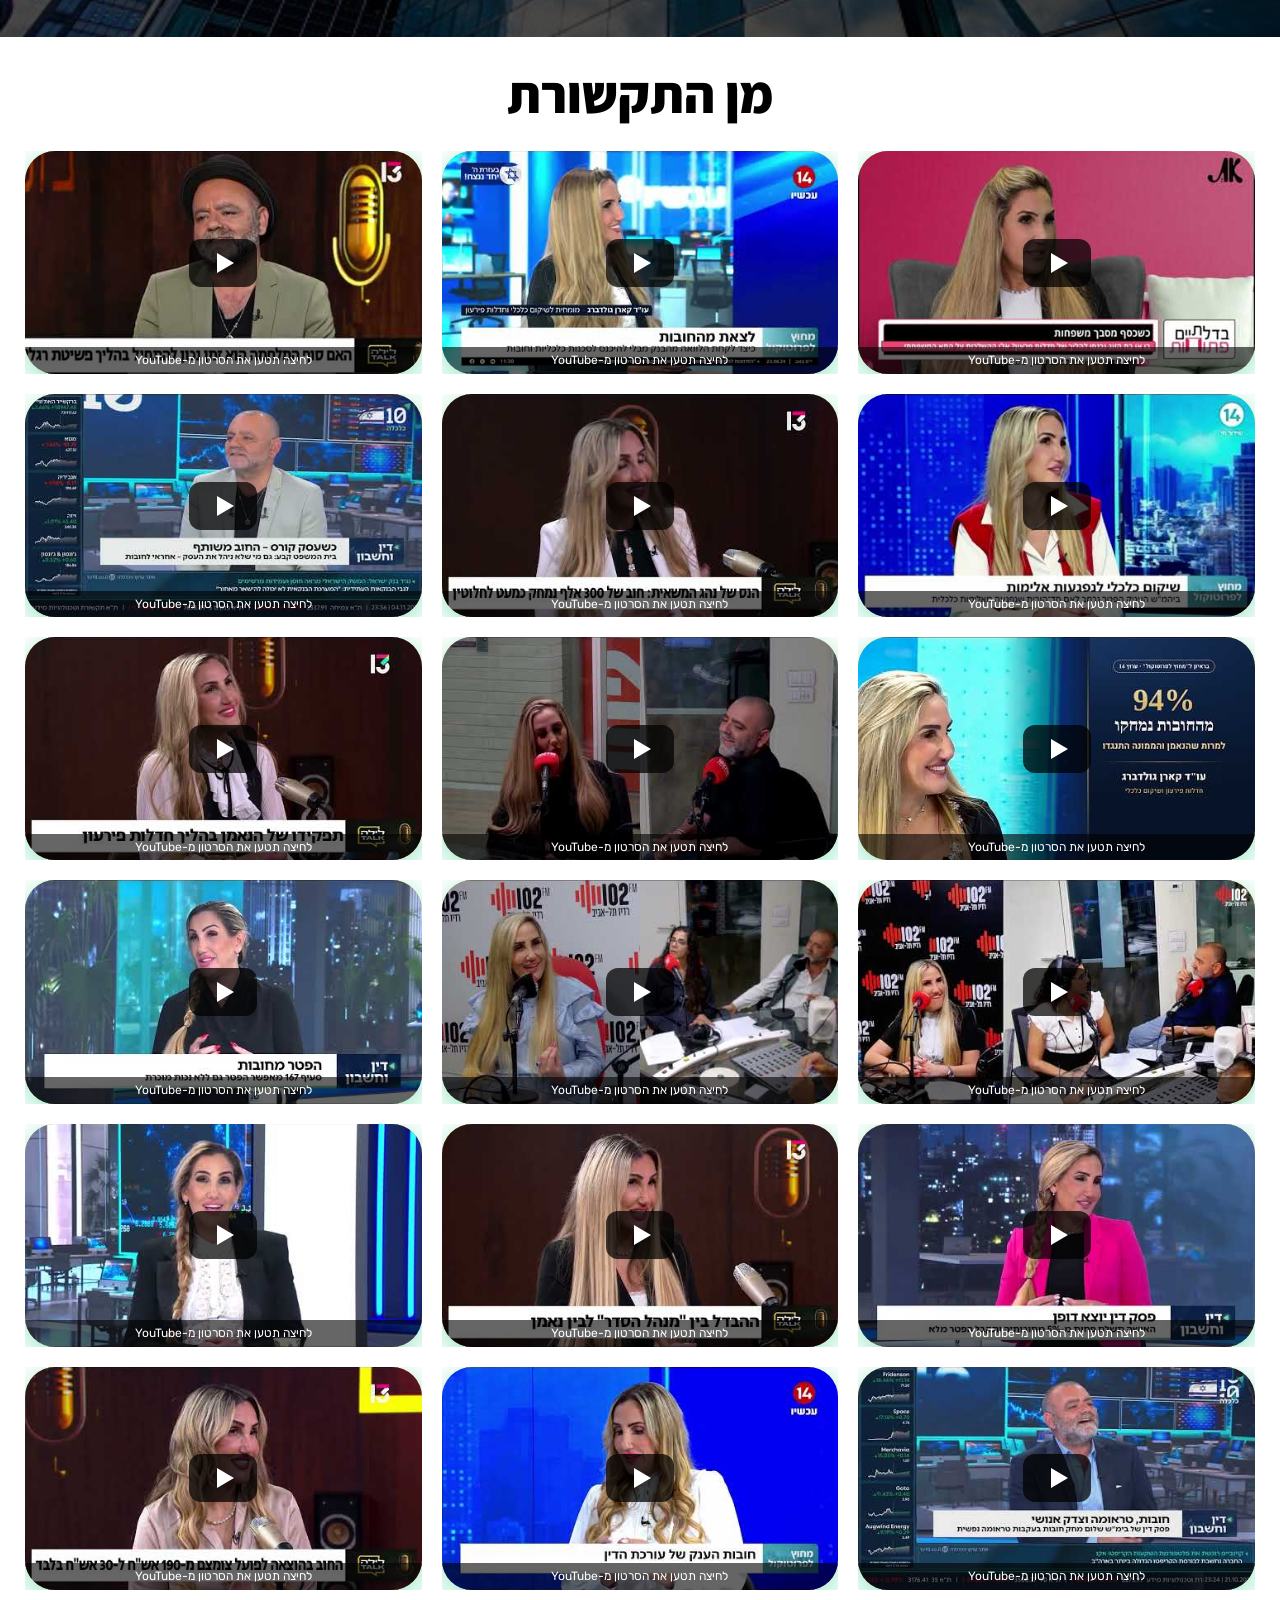
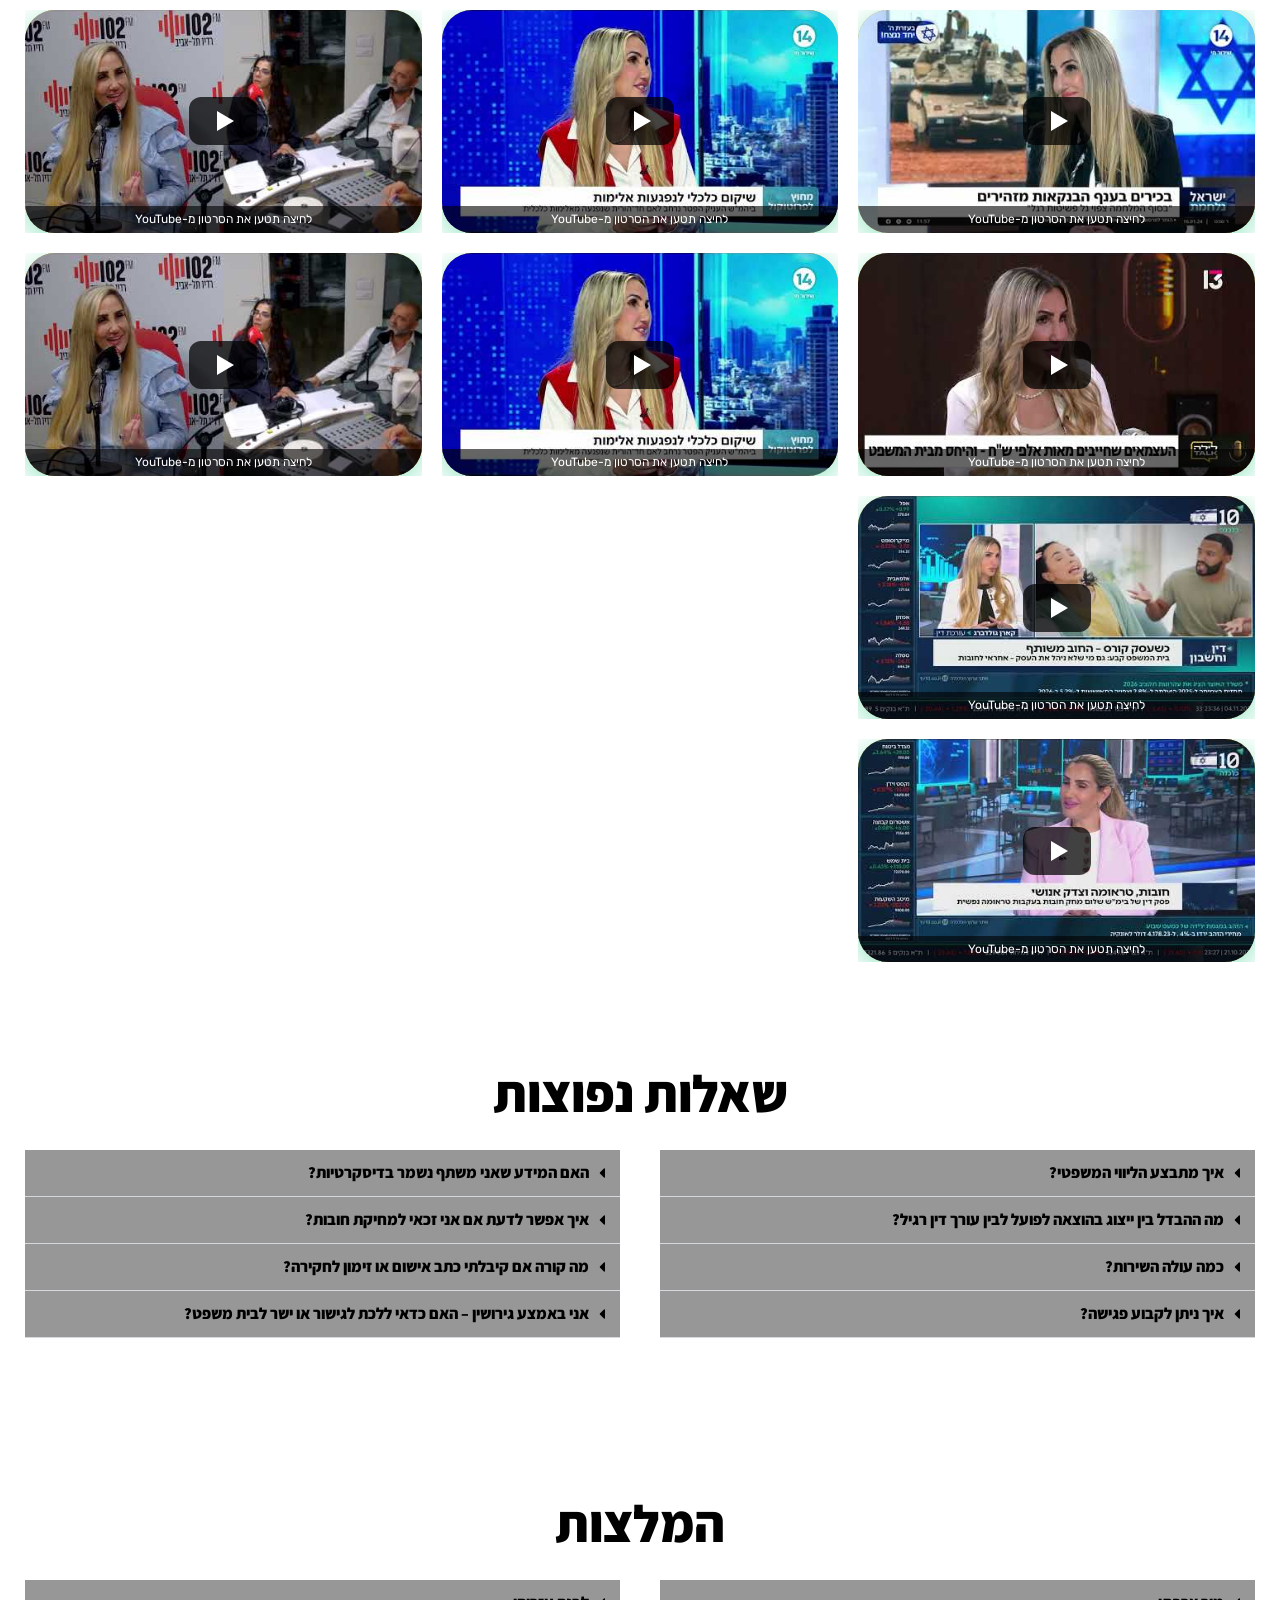
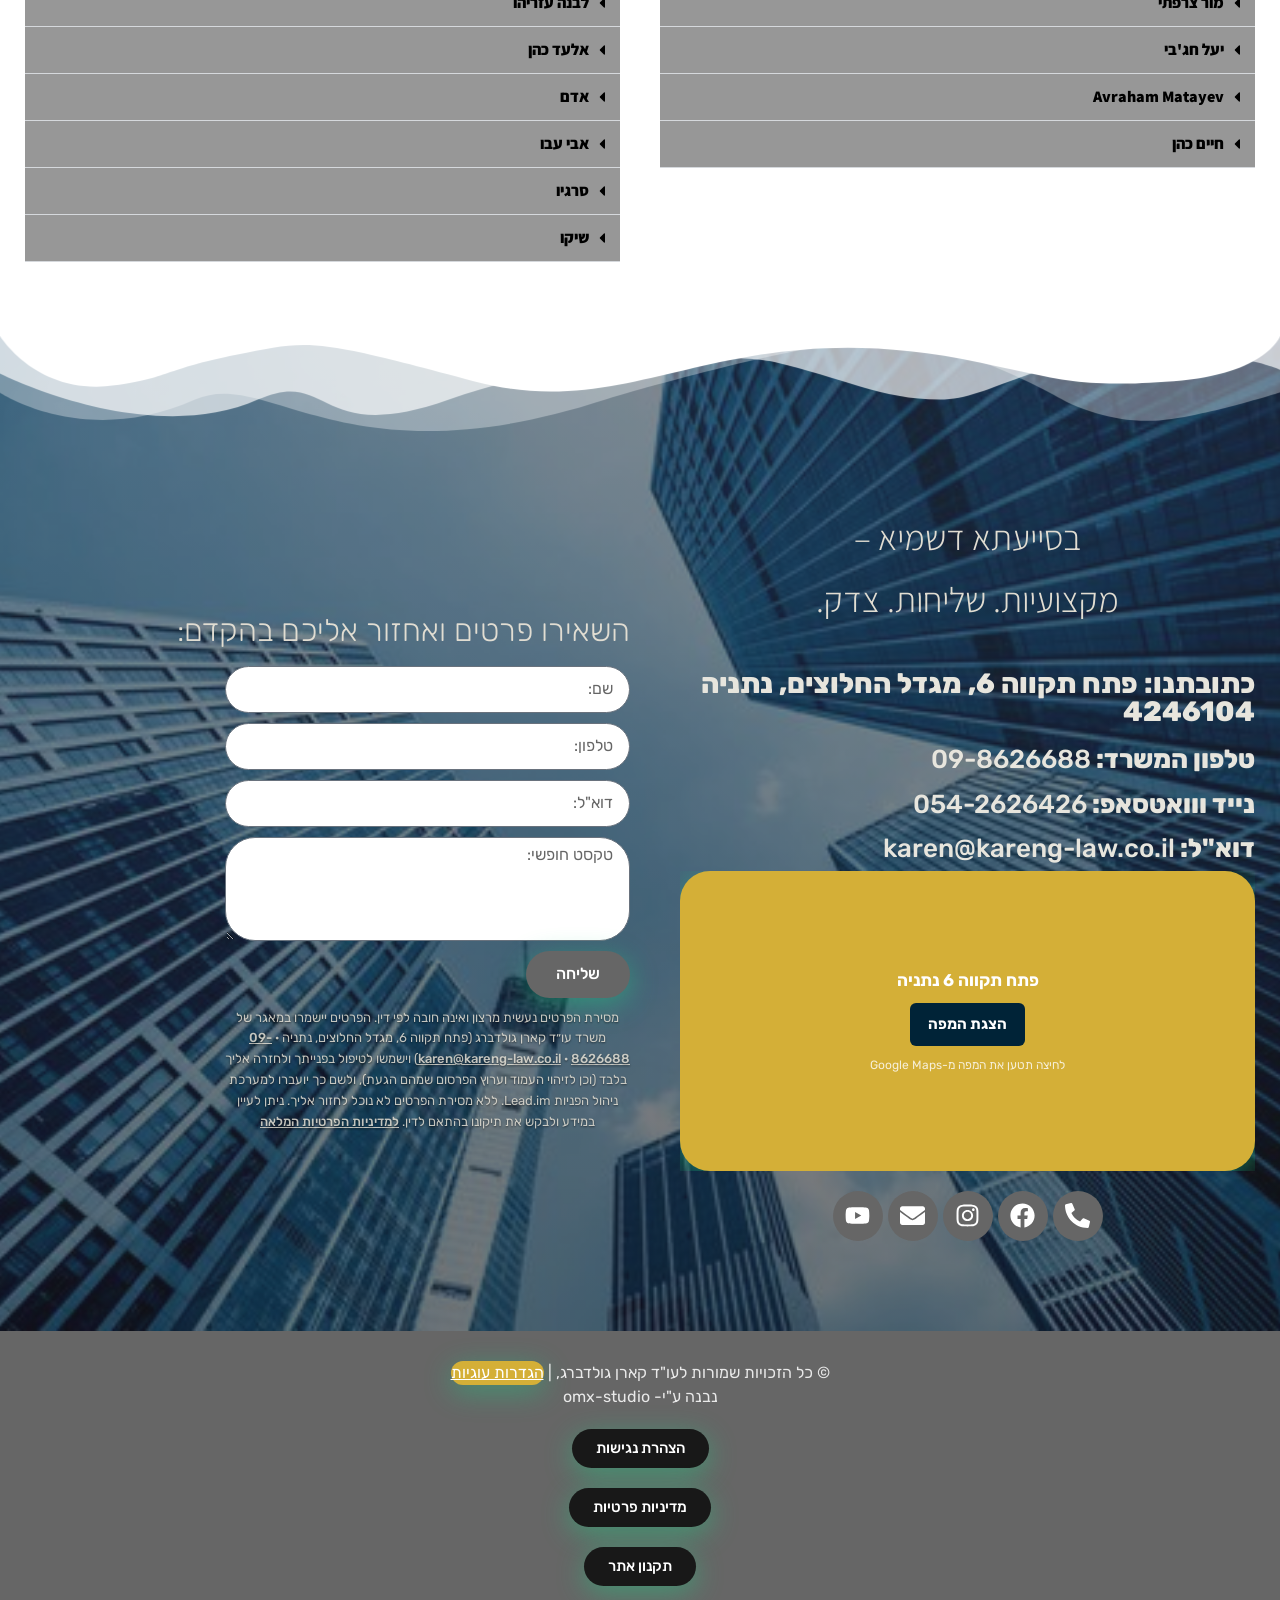
==== commit 21e59f48: "עוזר דיגיטלי לאתר (טיוטה, לא לפרסום לפני אישור) בוט שיחה בעברית שפועל כולו בדפדפן לפי מאגר תשובות קב" ====
--- a/index.html
+++ b/index.html
@@ -1309,5 +1309,6 @@
 //# sourceURL=wp-includes/js/wp-emoji-loader.min.js
 </script>
 	<script src="contact-whatsapp.js"></script>
+<script defer src="kg-assistant.js" id="kg-assistant-js"></script>
 </body>
 </html>
